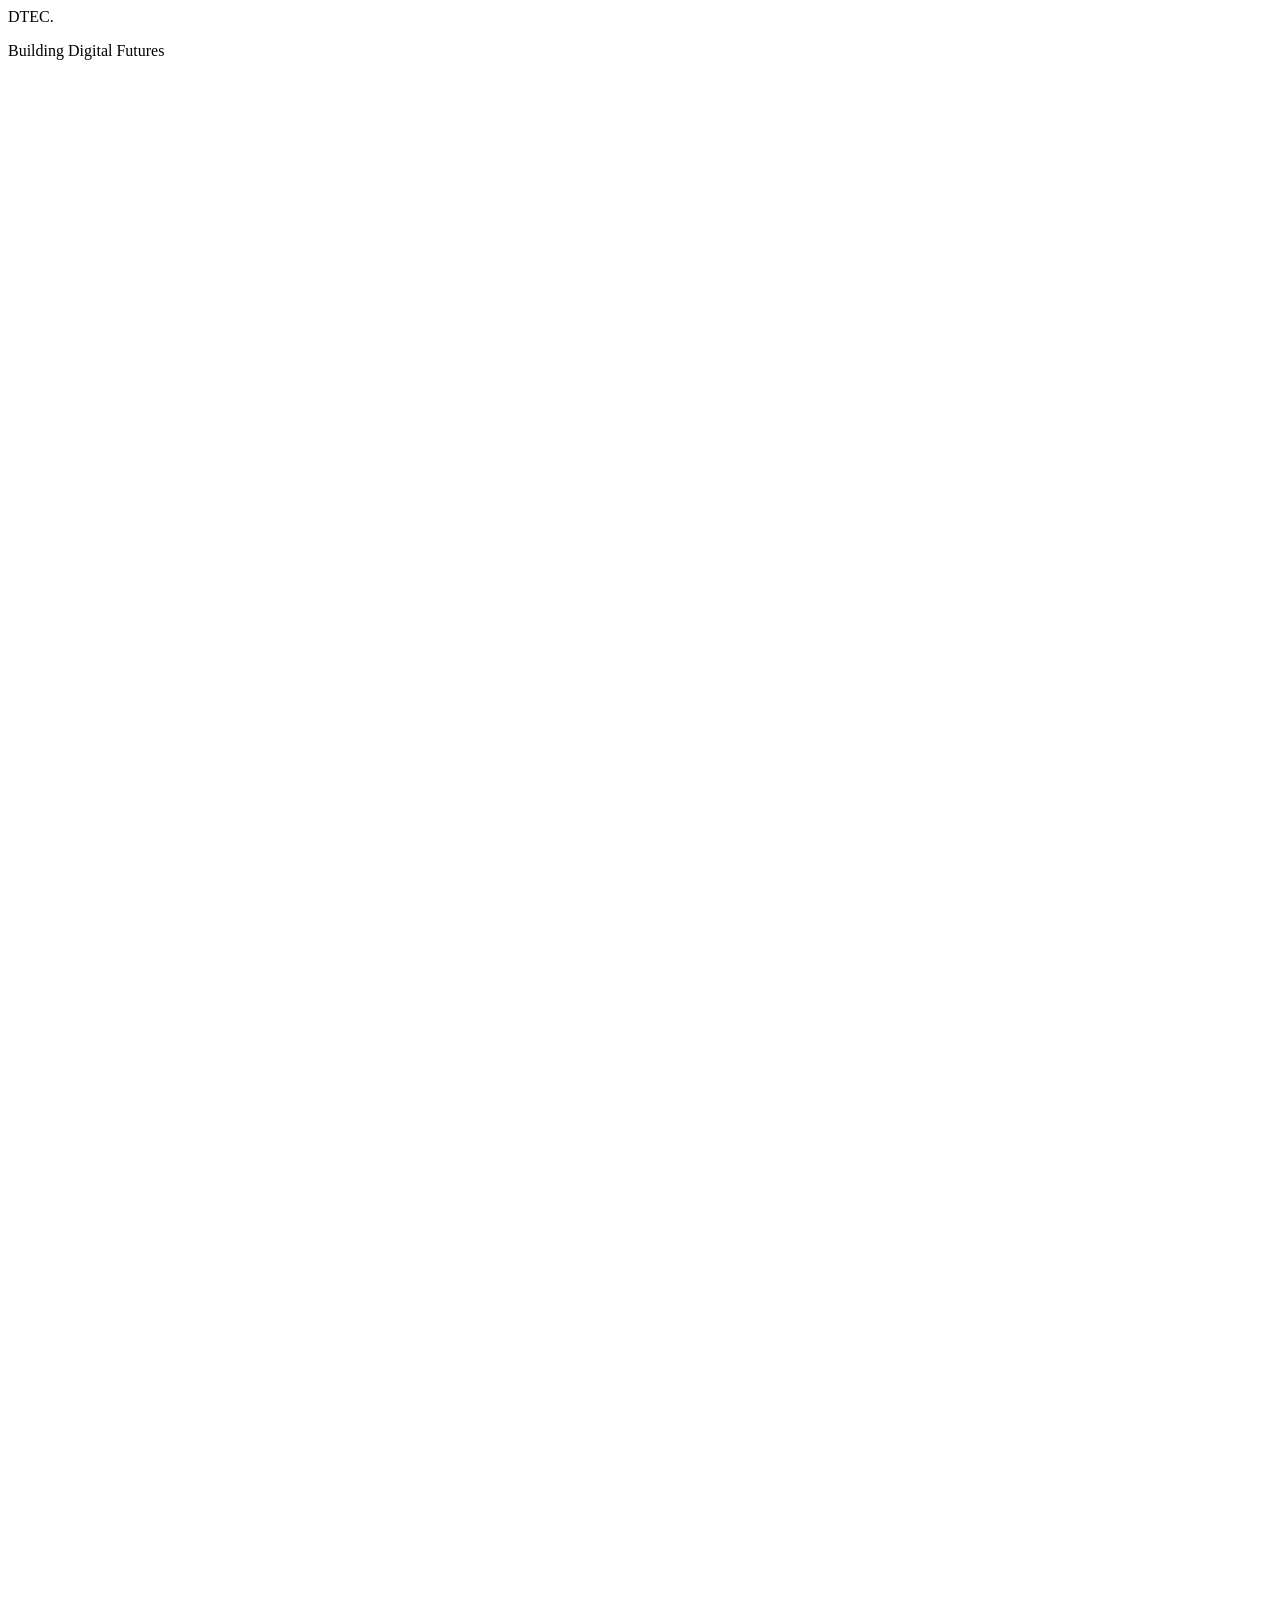
==== out/index.html @ d453f772 "first commit" ====
<!DOCTYPE html><html lang="en" class="__variable_c22fe1 __variable_0fc2d1"><head><meta charSet="utf-8"/><meta name="viewport" content="width=device-width, initial-scale=1"/><link rel="stylesheet" href="/_next/static/css/56ffbb8ee27daff9.css" data-precedence="next"/><link rel="preload" as="script" fetchPriority="low" href="/_next/static/chunks/webpack-eeefcad0e3fc28f7.js"/><script src="/_next/static/chunks/fd9d1056-87da80e0c187477b.js" async=""></script><script src="/_next/static/chunks/117-7165dde08273ece6.js" async=""></script><script src="/_next/static/chunks/main-app-ebdf7c0101653fe8.js" async=""></script><script src="/_next/static/chunks/c15bf2b0-7971b3d333b0cf68.js" async=""></script><script src="/_next/static/chunks/34-4739ec543bc4af71.js" async=""></script><script src="/_next/static/chunks/app/page-dab08d2647aeb111.js" async=""></script><title>DTEC Software Solutions — Building Digital Futures</title><meta name="description" content="Engineering scalable software solutions for modern businesses. Trusted by ministries, banks, and enterprises across East Africa since 2012."/><meta name="keywords" content="software development, ERP, mobile apps, cloud, Rwanda, East Africa, enterprise software"/><meta property="og:title" content="DTEC Software Solutions"/><meta property="og:description" content="Software engineering for institutions that can&#x27;t afford to get it wrong."/><meta property="og:url" content="https://dtecsoftwaresolutions.com/"/><meta property="og:site_name" content="DTEC Software Solutions"/><meta property="og:type" content="website"/><meta name="twitter:card" content="summary"/><meta name="twitter:title" content="DTEC Software Solutions"/><meta name="twitter:description" content="Software engineering for institutions that can&#x27;t afford to get it wrong."/><script src="/_next/static/chunks/polyfills-42372ed130431b0a.js" noModule=""></script></head><body><!--$!--><template data-dgst="BAILOUT_TO_CLIENT_SIDE_RENDERING"></template><!--/$--><div class="fixed inset-0 z-[100] flex flex-col items-center justify-center" style="background:var(--brand-dark)"><div class="flex flex-col items-center gap-6"><span class="font-bold tracking-[0.3em] text-5xl text-white" style="font-family:var(--font-space-grotesk)">DTEC<span style="color:var(--brand-primary)">.</span></span><div class="loader-bar-track"><div class="loader-bar-fill"></div></div><p class="text-xs tracking-widest uppercase" style="color:var(--text-muted)">Building Digital Futures</p></div></div><div style="visibility:hidden"><nav class="fixed top-0 left-0 right-0 z-50 transition-all duration-500 py-5"><div class="section-container flex items-center justify-between"><a href="#" class="flex items-center no-underline cursor-none"><img alt="DTEC" loading="lazy" width="72" height="72" decoding="async" data-nimg="1" class="object-contain" style="color:transparent;width:72px;height:72px" src="/logo.jpeg"/></a><ul class="hidden md:flex items-center gap-8 list-none"><li><button class="text-sm font-medium tracking-wide cursor-none border-none bg-transparent" style="color:var(--text-muted);transition:color 0.2s">Services</button></li><li><button class="text-sm font-medium tracking-wide cursor-none border-none bg-transparent" style="color:var(--text-muted);transition:color 0.2s">Work</button></li><li><button class="text-sm font-medium tracking-wide cursor-none border-none bg-transparent" style="color:var(--text-muted);transition:color 0.2s">Stack</button></li><li><button class="text-sm font-medium tracking-wide cursor-none border-none bg-transparent" style="color:var(--text-muted);transition:color 0.2s">Team</button></li></ul><button class="hidden md:flex btn-primary text-sm"><span>Let&#x27;s Talk</span><svg viewBox="0 0 24 24"><path d="M5 12h14M12 5l7 7-7 7" stroke-linecap="round" stroke-linejoin="round"></path></svg></button><button class="md:hidden flex flex-col gap-1.5 cursor-none border-none bg-transparent p-1" aria-label="Menu"><span class="block w-6 h-0.5 bg-white transition-all duration-300 "></span><span class="block w-6 h-0.5 bg-white transition-all duration-300 "></span><span class="block w-6 h-0.5 bg-white transition-all duration-300 "></span></button></div></nav><div class="fixed inset-0 z-40 flex flex-col items-center justify-center transition-all duration-500 opacity-0 pointer-events-none" style="background:rgba(5, 8, 22, 0.97);backdrop-filter:blur(20px)"><ul class="flex flex-col items-center gap-8 list-none"><li class="transition-all duration-300" style="transition-delay:0ms;opacity:0;transform:translateY(20px)"><button class="font-headline text-4xl font-bold uppercase tracking-widest text-white cursor-none border-none bg-transparent hover:text-gradient transition-all" style="font-family:var(--font-space-grotesk)">Services</button></li><li class="transition-all duration-300" style="transition-delay:60ms;opacity:0;transform:translateY(20px)"><button class="font-headline text-4xl font-bold uppercase tracking-widest text-white cursor-none border-none bg-transparent hover:text-gradient transition-all" style="font-family:var(--font-space-grotesk)">Work</button></li><li class="transition-all duration-300" style="transition-delay:120ms;opacity:0;transform:translateY(20px)"><button class="font-headline text-4xl font-bold uppercase tracking-widest text-white cursor-none border-none bg-transparent hover:text-gradient transition-all" style="font-family:var(--font-space-grotesk)">Stack</button></li><li class="transition-all duration-300" style="transition-delay:180ms;opacity:0;transform:translateY(20px)"><button class="font-headline text-4xl font-bold uppercase tracking-widest text-white cursor-none border-none bg-transparent hover:text-gradient transition-all" style="font-family:var(--font-space-grotesk)">Team</button></li><li><button class="btn-primary mt-4"><span>Let&#x27;s Talk</span></button></li></ul></div><main><!--$!--><template data-dgst="BAILOUT_TO_CLIENT_SIDE_RENDERING"></template><!--/$--><section class="relative py-8" style="border-top:1px solid var(--glass-border);border-bottom:1px solid var(--glass-border)"><div class="absolute inset-0" style="background:linear-gradient(90deg, rgba(212,175,55,0.04), rgba(124,58,237,0.04))"></div><div class="section-container relative"><div class="grid grid-cols-2 md:grid-cols-4 gap-px" style="background:var(--glass-border)"><div class="stat-item flex flex-col items-center justify-center py-10 px-6 text-center" style="background:var(--brand-dark);opacity:0"><div class="flex items-baseline gap-1 mb-2"><span class="font-bold" style="font-family:var(--font-space-grotesk);font-size:clamp(2rem, 4vw, 3rem);color:var(--brand-primary)">0</span><span class="font-bold text-xl" style="font-family:var(--font-space-grotesk);color:var(--brand-primary)">+</span></div><p class="text-sm font-medium tracking-wide" style="color:var(--text-muted)">Years Experience</p></div><div class="stat-item flex flex-col items-center justify-center py-10 px-6 text-center" style="background:var(--brand-dark);opacity:0"><div class="flex items-baseline gap-1 mb-2"><span class="font-bold" style="font-family:var(--font-space-grotesk);font-size:clamp(2rem, 4vw, 3rem);color:var(--brand-primary)">0</span><span class="font-bold text-xl" style="font-family:var(--font-space-grotesk);color:var(--brand-primary)">+</span></div><p class="text-sm font-medium tracking-wide" style="color:var(--text-muted)">Institutions Served</p></div><div class="stat-item flex flex-col items-center justify-center py-10 px-6 text-center" style="background:var(--brand-dark);opacity:0"><div class="flex items-baseline gap-1 mb-2"><span class="font-bold" style="font-family:var(--font-space-grotesk);font-size:clamp(2rem, 4vw, 3rem);color:var(--brand-primary)">0</span><span class="font-bold text-xl" style="font-family:var(--font-space-grotesk);color:var(--brand-primary)">+</span></div><p class="text-sm font-medium tracking-wide" style="color:var(--text-muted)">Projects Delivered</p></div><div class="stat-item flex flex-col items-center justify-center py-10 px-6 text-center" style="background:var(--brand-dark);opacity:0"><div class="flex items-baseline gap-1 mb-2"><span class="font-bold" style="font-family:var(--font-space-grotesk);font-size:clamp(2rem, 4vw, 3rem);color:var(--brand-primary)">0</span><span class="font-bold text-xl" style="font-family:var(--font-space-grotesk);color:var(--brand-primary)">.9%</span></div><p class="text-sm font-medium tracking-wide" style="color:var(--text-muted)">System Uptime</p></div></div></div></section><section id="services" style="background:var(--brand-dark)" class="jsx-7af355f23566f717 py-28"><div class="jsx-7af355f23566f717 section-container"><div class="jsx-7af355f23566f717 text-center mb-16"><div style="opacity:0" class="jsx-7af355f23566f717 section-tag svc-header mx-auto justify-center">What We Do</div><h2 style="font-family:var(--font-space-grotesk);font-size:clamp(2.5rem, 5vw, 4rem);opacity:0" class="jsx-7af355f23566f717 svc-header font-bold uppercase tracking-tight mb-4">END‑TO‑END<!-- --> <span class="jsx-7af355f23566f717 text-gradient">ENGINEERING</span></h2><p style="color:var(--text-muted);opacity:0" class="jsx-7af355f23566f717 svc-header max-w-xl mx-auto text-base leading-relaxed">From architecture to operations — we own outcomes, not just deliverables.</p></div><div style="perspective:1200px" class="jsx-7af355f23566f717 grid grid-cols-1 sm:grid-cols-2 lg:grid-cols-4 gap-5"><div style="opacity:0;transform-style:preserve-3d;will-change:transform" class="jsx-7af355f23566f717 svc-card service-card"><div class="jsx-7af355f23566f717 svc-icon-wrap mb-5"><div class="jsx-7af355f23566f717 card-icon svc-icon"><svg viewBox="0 0 24 24" class="jsx-7af355f23566f717"><rect x="2" y="3" width="20" height="14" rx="2"/><path d="M8 21h8M12 17v4"/></svg></div><div aria-hidden="true" class="jsx-7af355f23566f717 svc-orbit"></div></div><h3 style="font-family:var(--font-space-grotesk)" class="jsx-7af355f23566f717 font-semibold text-base mb-2 text-white">Web Development</h3><p style="color:var(--text-muted)" class="jsx-7af355f23566f717 text-sm leading-relaxed mb-4">Modern, responsive web platforms engineered for performance and scale.</p><div class="jsx-7af355f23566f717 flex flex-wrap gap-1.5 mb-4"><span style="background:rgba(14,165,233,0.1);color:var(--brand-primary);border:1px solid rgba(14,165,233,0.2)" class="jsx-7af355f23566f717 text-xs px-2 py-0.5 rounded-full">React</span><span style="background:rgba(14,165,233,0.1);color:var(--brand-primary);border:1px solid rgba(14,165,233,0.2)" class="jsx-7af355f23566f717 text-xs px-2 py-0.5 rounded-full">Angular</span><span style="background:rgba(14,165,233,0.1);color:var(--brand-primary);border:1px solid rgba(14,165,233,0.2)" class="jsx-7af355f23566f717 text-xs px-2 py-0.5 rounded-full">Next.js</span></div><span style="color:var(--brand-primary)" class="jsx-7af355f23566f717 text-sm">→</span></div><div style="opacity:0;transform-style:preserve-3d;will-change:transform" class="jsx-7af355f23566f717 svc-card service-card"><div class="jsx-7af355f23566f717 svc-icon-wrap mb-5"><div class="jsx-7af355f23566f717 card-icon svc-icon"><svg viewBox="0 0 24 24" class="jsx-7af355f23566f717"><rect x="5" y="2" width="14" height="20" rx="2"/><line x1="12" y1="18" x2="12.01" y2="18"/></svg></div><div aria-hidden="true" class="jsx-7af355f23566f717 svc-orbit"></div></div><h3 style="font-family:var(--font-space-grotesk)" class="jsx-7af355f23566f717 font-semibold text-base mb-2 text-white">Mobile Applications</h3><p style="color:var(--text-muted)" class="jsx-7af355f23566f717 text-sm leading-relaxed mb-4">Native and cross-platform mobile products with first-class UX.</p><div class="jsx-7af355f23566f717 flex flex-wrap gap-1.5 mb-4"><span style="background:rgba(14,165,233,0.1);color:var(--brand-primary);border:1px solid rgba(14,165,233,0.2)" class="jsx-7af355f23566f717 text-xs px-2 py-0.5 rounded-full">iOS</span><span style="background:rgba(14,165,233,0.1);color:var(--brand-primary);border:1px solid rgba(14,165,233,0.2)" class="jsx-7af355f23566f717 text-xs px-2 py-0.5 rounded-full">Android</span><span style="background:rgba(14,165,233,0.1);color:var(--brand-primary);border:1px solid rgba(14,165,233,0.2)" class="jsx-7af355f23566f717 text-xs px-2 py-0.5 rounded-full">Flutter</span></div><span style="color:var(--brand-primary)" class="jsx-7af355f23566f717 text-sm">→</span></div><div style="opacity:0;transform-style:preserve-3d;will-change:transform" class="jsx-7af355f23566f717 svc-card service-card"><div class="jsx-7af355f23566f717 svc-icon-wrap mb-5"><div class="jsx-7af355f23566f717 card-icon svc-icon"><svg viewBox="0 0 24 24" class="jsx-7af355f23566f717"><circle cx="12" cy="12" r="3"/><path d="M19.07 4.93a10 10 0 010 14.14M4.93 4.93a10 10 0 000 14.14"/></svg></div><div aria-hidden="true" class="jsx-7af355f23566f717 svc-orbit"></div></div><h3 style="font-family:var(--font-space-grotesk)" class="jsx-7af355f23566f717 font-semibold text-base mb-2 text-white">UI/UX Design</h3><p style="color:var(--text-muted)" class="jsx-7af355f23566f717 text-sm leading-relaxed mb-4">Interfaces that users love — functional, beautiful, and conversion-focused.</p><div class="jsx-7af355f23566f717 flex flex-wrap gap-1.5 mb-4"><span style="background:rgba(14,165,233,0.1);color:var(--brand-primary);border:1px solid rgba(14,165,233,0.2)" class="jsx-7af355f23566f717 text-xs px-2 py-0.5 rounded-full">Figma</span><span style="background:rgba(14,165,233,0.1);color:var(--brand-primary);border:1px solid rgba(14,165,233,0.2)" class="jsx-7af355f23566f717 text-xs px-2 py-0.5 rounded-full">Prototyping</span><span style="background:rgba(14,165,233,0.1);color:var(--brand-primary);border:1px solid rgba(14,165,233,0.2)" class="jsx-7af355f23566f717 text-xs px-2 py-0.5 rounded-full">Research</span></div><span style="color:var(--brand-primary)" class="jsx-7af355f23566f717 text-sm">→</span></div><div style="opacity:0;transform-style:preserve-3d;will-change:transform" class="jsx-7af355f23566f717 svc-card service-card"><div class="jsx-7af355f23566f717 svc-icon-wrap mb-5"><div class="jsx-7af355f23566f717 card-icon svc-icon"><svg viewBox="0 0 24 24" class="jsx-7af355f23566f717"><path d="M18 10h-1.26A8 8 0 109 20h9a5 5 0 000-10z"/></svg></div><div aria-hidden="true" class="jsx-7af355f23566f717 svc-orbit"></div></div><h3 style="font-family:var(--font-space-grotesk)" class="jsx-7af355f23566f717 font-semibold text-base mb-2 text-white">Cloud Infrastructure</h3><p style="color:var(--text-muted)" class="jsx-7af355f23566f717 text-sm leading-relaxed mb-4">Migration, IaC, and 24/7 monitored deployments across all major clouds.</p><div class="jsx-7af355f23566f717 flex flex-wrap gap-1.5 mb-4"><span style="background:rgba(14,165,233,0.1);color:var(--brand-primary);border:1px solid rgba(14,165,233,0.2)" class="jsx-7af355f23566f717 text-xs px-2 py-0.5 rounded-full">AWS</span><span style="background:rgba(14,165,233,0.1);color:var(--brand-primary);border:1px solid rgba(14,165,233,0.2)" class="jsx-7af355f23566f717 text-xs px-2 py-0.5 rounded-full">Azure</span><span style="background:rgba(14,165,233,0.1);color:var(--brand-primary);border:1px solid rgba(14,165,233,0.2)" class="jsx-7af355f23566f717 text-xs px-2 py-0.5 rounded-full">GCP</span></div><span style="color:var(--brand-primary)" class="jsx-7af355f23566f717 text-sm">→</span></div><div style="opacity:0;transform-style:preserve-3d;will-change:transform" class="jsx-7af355f23566f717 svc-card service-card"><div class="jsx-7af355f23566f717 svc-icon-wrap mb-5"><div class="jsx-7af355f23566f717 card-icon svc-icon"><svg viewBox="0 0 24 24" class="jsx-7af355f23566f717"><path d="M12 2a10 10 0 100 20 10 10 0 000-20z"/><path d="M12 6v6l4 2"/></svg></div><div aria-hidden="true" class="jsx-7af355f23566f717 svc-orbit"></div></div><h3 style="font-family:var(--font-space-grotesk)" class="jsx-7af355f23566f717 font-semibold text-base mb-2 text-white">AI &amp; Automation</h3><p style="color:var(--text-muted)" class="jsx-7af355f23566f717 text-sm leading-relaxed mb-4">Intelligent systems that automate workflows and augment decision-making.</p><div class="jsx-7af355f23566f717 flex flex-wrap gap-1.5 mb-4"><span style="background:rgba(14,165,233,0.1);color:var(--brand-primary);border:1px solid rgba(14,165,233,0.2)" class="jsx-7af355f23566f717 text-xs px-2 py-0.5 rounded-full">ML/AI</span><span style="background:rgba(14,165,233,0.1);color:var(--brand-primary);border:1px solid rgba(14,165,233,0.2)" class="jsx-7af355f23566f717 text-xs px-2 py-0.5 rounded-full">Pipelines</span><span style="background:rgba(14,165,233,0.1);color:var(--brand-primary);border:1px solid rgba(14,165,233,0.2)" class="jsx-7af355f23566f717 text-xs px-2 py-0.5 rounded-full">Analytics</span></div><span style="color:var(--brand-primary)" class="jsx-7af355f23566f717 text-sm">→</span></div><div style="opacity:0;transform-style:preserve-3d;will-change:transform" class="jsx-7af355f23566f717 svc-card service-card"><div class="jsx-7af355f23566f717 svc-icon-wrap mb-5"><div class="jsx-7af355f23566f717 card-icon svc-icon"><svg viewBox="0 0 24 24" class="jsx-7af355f23566f717"><rect x="2" y="7" width="20" height="14" rx="2"/><path d="M16 7V5a2 2 0 00-2-2h-4a2 2 0 00-2 2v2"/></svg></div><div aria-hidden="true" class="jsx-7af355f23566f717 svc-orbit"></div></div><h3 style="font-family:var(--font-space-grotesk)" class="jsx-7af355f23566f717 font-semibold text-base mb-2 text-white">Enterprise Software</h3><p style="color:var(--text-muted)" class="jsx-7af355f23566f717 text-sm leading-relaxed mb-4">Custom ERP, CRM, and MIS platforms built to fit how your business actually runs.</p><div class="jsx-7af355f23566f717 flex flex-wrap gap-1.5 mb-4"><span style="background:rgba(14,165,233,0.1);color:var(--brand-primary);border:1px solid rgba(14,165,233,0.2)" class="jsx-7af355f23566f717 text-xs px-2 py-0.5 rounded-full">ERP</span><span style="background:rgba(14,165,233,0.1);color:var(--brand-primary);border:1px solid rgba(14,165,233,0.2)" class="jsx-7af355f23566f717 text-xs px-2 py-0.5 rounded-full">CRM</span><span style="background:rgba(14,165,233,0.1);color:var(--brand-primary);border:1px solid rgba(14,165,233,0.2)" class="jsx-7af355f23566f717 text-xs px-2 py-0.5 rounded-full">MIS</span></div><span style="color:var(--brand-primary)" class="jsx-7af355f23566f717 text-sm">→</span></div><div style="opacity:0;transform-style:preserve-3d;will-change:transform" class="jsx-7af355f23566f717 svc-card service-card"><div class="jsx-7af355f23566f717 svc-icon-wrap mb-5"><div class="jsx-7af355f23566f717 card-icon svc-icon"><svg viewBox="0 0 24 24" class="jsx-7af355f23566f717"><path d="M8 3H5a2 2 0 00-2 2v3m18 0V5a2 2 0 00-2-2h-3m0 18h3a2 2 0 002-2v-3M3 16v3a2 2 0 002 2h3"/></svg></div><div aria-hidden="true" class="jsx-7af355f23566f717 svc-orbit"></div></div><h3 style="font-family:var(--font-space-grotesk)" class="jsx-7af355f23566f717 font-semibold text-base mb-2 text-white">API Integrations</h3><p style="color:var(--text-muted)" class="jsx-7af355f23566f717 text-sm leading-relaxed mb-4">Connect legacy systems and modern APIs without breaking what works.</p><div class="jsx-7af355f23566f717 flex flex-wrap gap-1.5 mb-4"><span style="background:rgba(14,165,233,0.1);color:var(--brand-primary);border:1px solid rgba(14,165,233,0.2)" class="jsx-7af355f23566f717 text-xs px-2 py-0.5 rounded-full">REST</span><span style="background:rgba(14,165,233,0.1);color:var(--brand-primary);border:1px solid rgba(14,165,233,0.2)" class="jsx-7af355f23566f717 text-xs px-2 py-0.5 rounded-full">GraphQL</span><span style="background:rgba(14,165,233,0.1);color:var(--brand-primary);border:1px solid rgba(14,165,233,0.2)" class="jsx-7af355f23566f717 text-xs px-2 py-0.5 rounded-full">gRPC</span></div><span style="color:var(--brand-primary)" class="jsx-7af355f23566f717 text-sm">→</span></div><div style="opacity:0;transform-style:preserve-3d;will-change:transform" class="jsx-7af355f23566f717 svc-card service-card"><div class="jsx-7af355f23566f717 svc-icon-wrap mb-5"><div class="jsx-7af355f23566f717 card-icon svc-icon"><svg viewBox="0 0 24 24" class="jsx-7af355f23566f717"><path d="M12 22s8-4 8-10V5l-8-3-8 3v7c0 6 8 10 8 10z"/></svg></div><div aria-hidden="true" class="jsx-7af355f23566f717 svc-orbit"></div></div><h3 style="font-family:var(--font-space-grotesk)" class="jsx-7af355f23566f717 font-semibold text-base mb-2 text-white">Cybersecurity</h3><p style="color:var(--text-muted)" class="jsx-7af355f23566f717 text-sm leading-relaxed mb-4">Audits, hardening, and application security assessments for enterprise systems.</p><div class="jsx-7af355f23566f717 flex flex-wrap gap-1.5 mb-4"><span style="background:rgba(14,165,233,0.1);color:var(--brand-primary);border:1px solid rgba(14,165,233,0.2)" class="jsx-7af355f23566f717 text-xs px-2 py-0.5 rounded-full">Pen Testing</span><span style="background:rgba(14,165,233,0.1);color:var(--brand-primary);border:1px solid rgba(14,165,233,0.2)" class="jsx-7af355f23566f717 text-xs px-2 py-0.5 rounded-full">OWASP</span><span style="background:rgba(14,165,233,0.1);color:var(--brand-primary);border:1px solid rgba(14,165,233,0.2)" class="jsx-7af355f23566f717 text-xs px-2 py-0.5 rounded-full">Compliance</span></div><span style="color:var(--brand-primary)" class="jsx-7af355f23566f717 text-sm">→</span></div></div></div></section><!--$!--><template data-dgst="BAILOUT_TO_CLIENT_SIDE_RENDERING"></template><!--/$--><!--$!--><template data-dgst="BAILOUT_TO_CLIENT_SIDE_RENDERING"></template><!--/$--><section id="metrics" class="py-28" style="background:var(--brand-dark)"><div class="section-container"><div class="text-center mb-16"><div class="section-tag section-header-item mx-auto justify-center" style="opacity:0">Case Studies</div><h2 class="section-header-item font-bold uppercase tracking-tight" style="font-family:var(--font-space-grotesk);font-size:clamp(2.5rem, 5vw, 4rem);opacity:0">WHAT <span class="text-gradient">OUTCOMES</span> LOOK LIKE.</h2></div><div class="grid grid-cols-1 sm:grid-cols-2 lg:grid-cols-3 gap-5"><div class="metric-card glass " style="opacity:0"><div class="font-bold mb-1 leading-none" style="font-family:var(--font-space-grotesk);font-size:clamp(2.5rem, 5vw, 3.5rem);background:linear-gradient(135deg, #fff, var(--brand-primary));-webkit-background-clip:text;background-clip:text;-webkit-text-fill-color:transparent">30×</div><div class="text-sm font-semibold mb-3 tracking-wide" style="color:var(--brand-primary);font-family:var(--font-space-grotesk)">Faster</div><p class="text-sm leading-relaxed mb-4" style="color:var(--text-muted)">Tax reconciliation from 4h → 8 minutes</p><div class="text-xs font-medium tracking-wide" style="color:rgba(148,163,184,0.6)">Rwanda Revenue Authority</div></div><div class="metric-card glass metric-highlight" style="opacity:0"><div class="font-bold mb-1 leading-none" style="font-family:var(--font-space-grotesk);font-size:clamp(3rem, 6vw, 4.5rem);background:linear-gradient(135deg, #fff, var(--brand-primary));-webkit-background-clip:text;background-clip:text;-webkit-text-fill-color:transparent">180K</div><div class="text-sm font-semibold mb-3 tracking-wide" style="color:var(--brand-primary);font-family:var(--font-space-grotesk)">Students</div><p class="text-sm leading-relaxed mb-4" style="color:var(--text-muted)">Pan-region LMS for 240 schools</p><div class="text-xs font-medium tracking-wide" style="color:rgba(148,163,184,0.6)">National Education Council</div></div><div class="metric-card glass " style="opacity:0"><div class="font-bold mb-1 leading-none" style="font-family:var(--font-space-grotesk);font-size:clamp(2.5rem, 5vw, 3.5rem);background:linear-gradient(135deg, #fff, var(--brand-primary));-webkit-background-clip:text;background-clip:text;-webkit-text-fill-color:transparent">&lt;800ms</div><div class="text-sm font-semibold mb-3 tracking-wide" style="color:var(--brand-primary);font-family:var(--font-space-grotesk)">P99 Latency</div><p class="text-sm leading-relaxed mb-4" style="color:var(--text-muted)">Real-time risk pipeline on 2M txns/day</p><div class="text-xs font-medium tracking-wide" style="color:rgba(148,163,184,0.6)">Tier-1 Commercial Bank</div></div><div class="metric-card glass " style="opacity:0"><div class="font-bold mb-1 leading-none" style="font-family:var(--font-space-grotesk);font-size:clamp(2.5rem, 5vw, 3.5rem);background:linear-gradient(135deg, #fff, var(--brand-primary));-webkit-background-clip:text;background-clip:text;-webkit-text-fill-color:transparent">42×</div><div class="text-sm font-semibold mb-3 tracking-wide" style="color:var(--brand-primary);font-family:var(--font-space-grotesk)">Faster</div><p class="text-sm leading-relaxed mb-4" style="color:var(--text-muted)">Citizen permits: 6 weeks → same day</p><div class="text-xs font-medium tracking-wide" style="color:rgba(148,163,184,0.6)">Ministry of Local Govt.</div></div><div class="metric-card glass " style="opacity:0"><div class="font-bold mb-1 leading-none" style="font-family:var(--font-space-grotesk);font-size:clamp(2.5rem, 5vw, 3.5rem);background:linear-gradient(135deg, #fff, var(--brand-primary));-webkit-background-clip:text;background-clip:text;-webkit-text-fill-color:transparent">+320%</div><div class="text-sm font-semibold mb-3 tracking-wide" style="color:var(--brand-primary);font-family:var(--font-space-grotesk)">GMV Growth</div><p class="text-sm leading-relaxed mb-4" style="color:var(--text-muted)">Multi-language e-commerce relaunch</p><div class="text-xs font-medium tracking-wide" style="color:rgba(148,163,184,0.6)">Specialty Retail Chain</div></div><div class="metric-card glass " style="opacity:0"><div class="font-bold mb-1 leading-none" style="font-family:var(--font-space-grotesk);font-size:clamp(2.5rem, 5vw, 3.5rem);background:linear-gradient(135deg, #fff, var(--brand-primary));-webkit-background-clip:text;background-clip:text;-webkit-text-fill-color:transparent">1</div><div class="text-sm font-semibold mb-3 tracking-wide" style="color:var(--brand-primary);font-family:var(--font-space-grotesk)">Unified System</div><p class="text-sm leading-relaxed mb-4" style="color:var(--text-muted)">HR &amp; payroll across 14 branches</p><div class="text-xs font-medium tracking-wide" style="color:rgba(148,163,184,0.6)">Regional Insurance Group</div></div></div></div></section><section id="code-alive" class="py-28 relative overflow-hidden" style="background:var(--surface-dark)"><div class="absolute inset-0 pointer-events-none"><div class="absolute top-1/2 left-1/2 -translate-x-1/2 -translate-y-1/2 w-[600px] h-[600px] rounded-full opacity-10" style="background:radial-gradient(circle, var(--brand-primary) 0%, transparent 70%);filter:blur(80px)"></div></div><div class="section-container relative"><div class="grid lg:grid-cols-2 gap-16 items-center"><div class="terminal"><div class="terminal-header"><span class="t-dot r"></span><span class="t-dot y"></span><span class="t-dot g"></span><span class="terminal-title">dtec.io — production pipeline</span></div><div class="terminal-body"><div class="t-line" style="opacity:0;transform:translateY(4px)"><span class="t-prompt">$</span> <span class="t-cmd">initializing dtec deployment pipeline...</span></div><div class="t-line" style="opacity:0;transform:translateY(4px)"><span class="t-success">✓</span> <span class="">Build complete in 2.4s (847 modules)</span></div><div class="t-line" style="opacity:0;transform:translateY(4px)"><span class="t-success">✓</span> <span class="">All 847 tests passed</span></div><div class="t-line" style="opacity:0;transform:translateY(4px)"><span class="t-success">✓</span> <span class="">Docker image pushed → registry.dtec.io</span></div><div class="t-line" style="opacity:0;transform:translateY(4px)"><span class="t-success">✓</span> <span class="">Kubernetes rolling deployment: 3/3 pods ready</span></div><div class="t-line" style="opacity:0;transform:translateY(4px)"><span class="t-accent">→</span> <span class="">Live at dtec.io · Uptime: 99.9% · Latency: &lt;45ms</span><span class="cursor-blink"></span></div></div></div><div><div class="code-item section-tag mb-4" style="opacity:0">Innovation</div><h2 class="code-item font-bold uppercase tracking-tight mb-6" style="font-family:var(--font-space-grotesk);font-size:clamp(2.5rem, 5vw, 4.5rem);line-height:1.05;opacity:0">THIS IS WHAT<br/><span class="text-gradient">INNOVATION</span><br/>LOOKS LIKE.</h2><p class="code-item text-base leading-relaxed mb-8" style="color:var(--text-muted);opacity:0">We ship real systems — not demos. Every line of code is built for production, scale, and longevity. From banking risk pipelines to citizen portals.</p><div class="code-item grid grid-cols-2 gap-4" style="opacity:0"><div class="flex items-center gap-3"><span class="text-xl">⚡</span><span class="text-sm font-medium" style="color:var(--text-muted)">Sprint-based delivery</span></div><div class="flex items-center gap-3"><span class="text-xl">🔒</span><span class="text-sm font-medium" style="color:var(--text-muted)">Audit-ready security</span></div><div class="flex items-center gap-3"><span class="text-xl">📊</span><span class="text-sm font-medium" style="color:var(--text-muted)">Observability dashboards</span></div><div class="flex items-center gap-3"><span class="text-xl">🚀</span><span class="text-sm font-medium" style="color:var(--text-muted)">Zero-downtime deploys</span></div></div></div></div></div></section><section id="team" class="py-28" style="background:var(--surface-dark)"><div class="section-container"><div class="text-center mb-16"><div class="section-tag mx-auto justify-center">Our Team</div><h2 class="font-bold uppercase tracking-tight mb-4" style="font-family:var(--font-space-grotesk);font-size:clamp(2.5rem, 5vw, 4rem)">THE PEOPLE<!-- --> <span class="text-gradient">BEHIND THE CODE</span></h2><p class="max-w-xl mx-auto text-base leading-relaxed" style="color:var(--text-muted)">A small senior team that ships platforms trusted by ministries and banks.</p></div><div class="grid grid-cols-1 sm:grid-cols-2 lg:grid-cols-3 xl:grid-cols-5 gap-5"><div class="team-card glass rounded-2xl p-6 flex flex-col gap-4 transition-all duration-300" style="opacity:0"><div class="relative w-14 h-14"><div class="w-14 h-14 rounded-full flex items-center justify-center font-bold text-lg text-white" style="font-family:var(--font-space-grotesk);background:linear-gradient(135deg, #0EA5E9, #7C3AED)">DK</div><div class="avatar-ring"></div></div><div><h3 class="font-semibold text-white text-base" style="font-family:var(--font-space-grotesk)">Deepak K.</h3><span class="text-xs font-medium" style="color:var(--brand-primary)">Founder &amp; Lead Architect</span></div><p class="text-sm leading-relaxed flex-1" style="color:var(--text-muted)">Enterprise systems, cloud infrastructure, and delivery leadership across 12+ years.</p><div class="flex flex-wrap gap-1.5"><span class="text-xs px-2 py-0.5 rounded-full" style="background:rgba(14,165,233,0.08);color:var(--text-muted);border:1px solid var(--glass-border)">.NET</span><span class="text-xs px-2 py-0.5 rounded-full" style="background:rgba(14,165,233,0.08);color:var(--text-muted);border:1px solid var(--glass-border)">AWS</span><span class="text-xs px-2 py-0.5 rounded-full" style="background:rgba(14,165,233,0.08);color:var(--text-muted);border:1px solid var(--glass-border)">Architecture</span></div><div class="text-xs font-medium pt-2" style="color:rgba(148,163,184,0.6);border-top:1px solid var(--glass-border)">40+ clients · 120+ projects</div></div><div class="team-card glass rounded-2xl p-6 flex flex-col gap-4 transition-all duration-300" style="opacity:0"><div class="relative w-14 h-14"><div class="w-14 h-14 rounded-full flex items-center justify-center font-bold text-lg text-white" style="font-family:var(--font-space-grotesk);background:linear-gradient(135deg, #06B6D4, #3B82F6)">SR</div><div class="avatar-ring"></div></div><div><h3 class="font-semibold text-white text-base" style="font-family:var(--font-space-grotesk)">Senior Developer</h3><span class="text-xs font-medium" style="color:var(--brand-primary)">Full-Stack Engineer</span></div><p class="text-sm leading-relaxed flex-1" style="color:var(--text-muted)">Building scalable web and mobile platforms with React, Node.js, and cloud-native services.</p><div class="flex flex-wrap gap-1.5"><span class="text-xs px-2 py-0.5 rounded-full" style="background:rgba(14,165,233,0.08);color:var(--text-muted);border:1px solid var(--glass-border)">React</span><span class="text-xs px-2 py-0.5 rounded-full" style="background:rgba(14,165,233,0.08);color:var(--text-muted);border:1px solid var(--glass-border)">Node.js</span><span class="text-xs px-2 py-0.5 rounded-full" style="background:rgba(14,165,233,0.08);color:var(--text-muted);border:1px solid var(--glass-border)">PostgreSQL</span></div><div class="text-xs font-medium pt-2" style="color:rgba(148,163,184,0.6);border-top:1px solid var(--glass-border)">30+ platforms · 99.9% uptime</div></div><div class="team-card glass rounded-2xl p-6 flex flex-col gap-4 transition-all duration-300" style="opacity:0"><div class="relative w-14 h-14"><div class="w-14 h-14 rounded-full flex items-center justify-center font-bold text-lg text-white" style="font-family:var(--font-space-grotesk);background:linear-gradient(135deg, #8B5CF6, #A855F7)">UX</div><div class="avatar-ring"></div></div><div><h3 class="font-semibold text-white text-base" style="font-family:var(--font-space-grotesk)">Design Lead</h3><span class="text-xs font-medium" style="color:var(--brand-primary)">UI/UX Architect</span></div><p class="text-sm leading-relaxed flex-1" style="color:var(--text-muted)">Designing interfaces for citizen portals, enterprise apps, and mobile products across East Africa.</p><div class="flex flex-wrap gap-1.5"><span class="text-xs px-2 py-0.5 rounded-full" style="background:rgba(14,165,233,0.08);color:var(--text-muted);border:1px solid var(--glass-border)">Figma</span><span class="text-xs px-2 py-0.5 rounded-full" style="background:rgba(14,165,233,0.08);color:var(--text-muted);border:1px solid var(--glass-border)">Design Systems</span><span class="text-xs px-2 py-0.5 rounded-full" style="background:rgba(14,165,233,0.08);color:var(--text-muted);border:1px solid var(--glass-border)">Prototyping</span></div><div class="text-xs font-medium pt-2" style="color:rgba(148,163,184,0.6);border-top:1px solid var(--glass-border)">50+ interfaces · 8 industries</div></div><div class="team-card glass rounded-2xl p-6 flex flex-col gap-4 transition-all duration-300" style="opacity:0"><div class="relative w-14 h-14"><div class="w-14 h-14 rounded-full flex items-center justify-center font-bold text-lg text-white" style="font-family:var(--font-space-grotesk);background:linear-gradient(135deg, #10B981, #14B8A6)">DO</div><div class="avatar-ring"></div></div><div><h3 class="font-semibold text-white text-base" style="font-family:var(--font-space-grotesk)">Cloud Lead</h3><span class="text-xs font-medium" style="color:var(--brand-primary)">DevOps &amp; Cloud Architect</span></div><p class="text-sm leading-relaxed flex-1" style="color:var(--text-muted)">Infrastructure as code, CI/CD pipelines, and 24/7 observability across AWS, Azure, and GCP.</p><div class="flex flex-wrap gap-1.5"><span class="text-xs px-2 py-0.5 rounded-full" style="background:rgba(14,165,233,0.08);color:var(--text-muted);border:1px solid var(--glass-border)">Kubernetes</span><span class="text-xs px-2 py-0.5 rounded-full" style="background:rgba(14,165,233,0.08);color:var(--text-muted);border:1px solid var(--glass-border)">Terraform</span><span class="text-xs px-2 py-0.5 rounded-full" style="background:rgba(14,165,233,0.08);color:var(--text-muted);border:1px solid var(--glass-border)">AWS</span></div><div class="text-xs font-medium pt-2" style="color:rgba(148,163,184,0.6);border-top:1px solid var(--glass-border)">2M+ txns/day · Zero downtime</div></div><div class="team-card glass rounded-2xl p-6 flex flex-col gap-4 transition-all duration-300" style="opacity:0"><div class="relative w-14 h-14"><div class="w-14 h-14 rounded-full flex items-center justify-center font-bold text-lg text-white" style="font-family:var(--font-space-grotesk);background:linear-gradient(135deg, #F59E0B, #EF4444)">HR</div><div class="avatar-ring"></div></div><div><h3 class="font-semibold text-white text-base" style="font-family:var(--font-space-grotesk)">People &amp; Culture</h3><span class="text-xs font-medium" style="color:var(--brand-primary)">Human Resources Lead</span></div><p class="text-sm leading-relaxed flex-1" style="color:var(--text-muted)">Talent acquisition, team development, and building the culture behind DTEC&#x27;s engineering excellence.</p><div class="flex flex-wrap gap-1.5"><span class="text-xs px-2 py-0.5 rounded-full" style="background:rgba(14,165,233,0.08);color:var(--text-muted);border:1px solid var(--glass-border)">Talent</span><span class="text-xs px-2 py-0.5 rounded-full" style="background:rgba(14,165,233,0.08);color:var(--text-muted);border:1px solid var(--glass-border)">Culture</span><span class="text-xs px-2 py-0.5 rounded-full" style="background:rgba(14,165,233,0.08);color:var(--text-muted);border:1px solid var(--glass-border)">L&amp;D</span></div><div class="text-xs font-medium pt-2" style="color:rgba(148,163,184,0.6);border-top:1px solid var(--glass-border)">40+ hires · 8 nationalities</div></div></div></div></section><!--$!--><template data-dgst="BAILOUT_TO_CLIENT_SIDE_RENDERING"></template><!--/$--><section id="clients" class="py-16 relative overflow-hidden" style="background:var(--brand-dark);border-top:1px solid var(--glass-border);border-bottom:1px solid var(--glass-border)"><p class="text-center text-xs font-semibold uppercase tracking-widest mb-8" style="color:var(--text-muted)">Trusted by institutions that can&#x27;t afford to get it wrong</p><div class="marquee-wrapper mb-4"><div class="marquee-track"><div class="marquee-item">Rwanda Revenue Authority</div><div class="marquee-item">BK General Insurance</div><div class="marquee-item">MINUBUMWE</div><div class="marquee-item">MINISPORTS</div><div class="marquee-item">Supreme Court</div><div class="marquee-item">Plan International</div><div class="marquee-item">National Lands Authority</div><div class="marquee-item">Rwanda Air Catering</div><div class="marquee-item">IPeace</div><div class="marquee-item">Women for Women</div><div class="marquee-item">La Galette</div><div class="marquee-item">Rwanda Revenue Authority</div><div class="marquee-item">BK General Insurance</div><div class="marquee-item">MINUBUMWE</div><div class="marquee-item">MINISPORTS</div><div class="marquee-item">Supreme Court</div><div class="marquee-item">Plan International</div><div class="marquee-item">National Lands Authority</div><div class="marquee-item">Rwanda Air Catering</div><div class="marquee-item">IPeace</div><div class="marquee-item">Women for Women</div><div class="marquee-item">La Galette</div></div></div><div class="marquee-wrapper" style="-webkit-mask-image:linear-gradient(90deg, transparent, black 10%, black 90%, transparent);mask-image:linear-gradient(90deg, transparent, black 10%, black 90%, transparent)"><div class="marquee-track" style="animation:marquee-reverse 40s linear infinite"><div class="marquee-item" style="color:rgba(148,163,184,0.4)">Rwanda Revenue Authority</div><div class="marquee-item" style="color:rgba(148,163,184,0.4)">BK General Insurance</div><div class="marquee-item" style="color:rgba(148,163,184,0.4)">MINUBUMWE</div><div class="marquee-item" style="color:rgba(148,163,184,0.4)">MINISPORTS</div><div class="marquee-item" style="color:rgba(148,163,184,0.4)">Supreme Court</div><div class="marquee-item" style="color:rgba(148,163,184,0.4)">Plan International</div><div class="marquee-item" style="color:rgba(148,163,184,0.4)">National Lands Authority</div><div class="marquee-item" style="color:rgba(148,163,184,0.4)">Rwanda Air Catering</div><div class="marquee-item" style="color:rgba(148,163,184,0.4)">IPeace</div><div class="marquee-item" style="color:rgba(148,163,184,0.4)">Women for Women</div><div class="marquee-item" style="color:rgba(148,163,184,0.4)">La Galette</div><div class="marquee-item" style="color:rgba(148,163,184,0.4)">Rwanda Revenue Authority</div><div class="marquee-item" style="color:rgba(148,163,184,0.4)">BK General Insurance</div><div class="marquee-item" style="color:rgba(148,163,184,0.4)">MINUBUMWE</div><div class="marquee-item" style="color:rgba(148,163,184,0.4)">MINISPORTS</div><div class="marquee-item" style="color:rgba(148,163,184,0.4)">Supreme Court</div><div class="marquee-item" style="color:rgba(148,163,184,0.4)">Plan International</div><div class="marquee-item" style="color:rgba(148,163,184,0.4)">National Lands Authority</div><div class="marquee-item" style="color:rgba(148,163,184,0.4)">Rwanda Air Catering</div><div class="marquee-item" style="color:rgba(148,163,184,0.4)">IPeace</div><div class="marquee-item" style="color:rgba(148,163,184,0.4)">Women for Women</div><div class="marquee-item" style="color:rgba(148,163,184,0.4)">La Galette</div></div></div></section><!--$!--><template data-dgst="BAILOUT_TO_CLIENT_SIDE_RENDERING"></template><!--/$--><section id="contact" class="py-28" style="background:var(--brand-dark)"><div class="section-container"><div class="grid lg:grid-cols-2 gap-16 items-start"><div><div class="section-tag">Contact</div><h2 class="font-bold uppercase tracking-tight mb-4" style="font-family:var(--font-space-grotesk);font-size:clamp(2.5rem, 5vw, 4rem);line-height:1">START A<br/><span class="text-gradient">PROJECT</span></h2><p class="text-base leading-relaxed mb-10" style="color:var(--text-muted)">We come back with a written response — not a sales pitch — within two business days.</p><div class="flex items-start gap-4 mb-6"><div class="w-10 h-10 flex-shrink-0 rounded-lg flex items-center justify-center" style="background:rgba(14,165,233,0.1);border:1px solid rgba(14,165,233,0.2)"><svg viewBox="0 0 24 24" fill="none" stroke="currentColor" stroke-width="1.5" stroke-linecap="round" stroke-linejoin="round" class="w-5 h-5" style="color:var(--brand-primary)"><path d="M21 10c0 7-9 13-9 13s-9-6-9-13a9 9 0 0118 0z"/><circle cx="12" cy="10" r="3"/></svg></div><span class="text-sm mt-2" style="color:var(--text-muted)">Kubaho Plaza, KG 7 Ave, Kigali, Rwanda</span></div><div class="flex items-start gap-4 mb-6"><div class="w-10 h-10 flex-shrink-0 rounded-lg flex items-center justify-center" style="background:rgba(14,165,233,0.1);border:1px solid rgba(14,165,233,0.2)"><svg viewBox="0 0 24 24" fill="none" stroke="currentColor" stroke-width="1.5" stroke-linecap="round" stroke-linejoin="round" class="w-5 h-5" style="color:var(--brand-primary)"><path d="M4 4h16c1.1 0 2 .9 2 2v12c0 1.1-.9 2-2 2H4c-1.1 0-2-.9-2-2V6c0-1.1.9-2 2-2z"/><polyline points="22,6 12,13 2,6"/></svg></div><a href="mailto:deepak@dtec.co.in" class="text-sm mt-2 no-underline cursor-none" style="color:var(--text-muted)">deepak@dtec.co.in</a></div><div class="flex items-start gap-4 mb-6"><div class="w-10 h-10 flex-shrink-0 rounded-lg flex items-center justify-center" style="background:rgba(14,165,233,0.1);border:1px solid rgba(14,165,233,0.2)"><svg viewBox="0 0 24 24" fill="none" stroke="currentColor" stroke-width="1.5" stroke-linecap="round" stroke-linejoin="round" class="w-5 h-5" style="color:var(--brand-primary)"><path d="M22 16.92v3a2 2 0 01-2.18 2 19.79 19.79 0 01-8.63-3.07A19.5 19.5 0 013.07 8.81a19.79 19.79 0 01-3.07-8.63A2 2 0 012 0h3a2 2 0 012 1.72c.127.96.361 1.903.7 2.81a2 2 0 01-.45 2.11L6.09 7.91a16 16 0 006 6l1.27-1.27a2 2 0 012.11-.45c.907.339 1.85.573 2.81.7A2 2 0 0122 14v2.92z"/></svg></div><a href="tel:+250780888777" class="text-sm mt-2 no-underline cursor-none" style="color:var(--text-muted)">+250 780 888 777</a></div></div><form class="glass rounded-2xl p-8 flex flex-col gap-5"><div class="grid sm:grid-cols-2 gap-5"><div class="flex flex-col gap-2"><label class="text-xs font-semibold uppercase tracking-widest" style="color:var(--text-muted)">Name</label><input type="text" placeholder="Your name" required="" class="w-full px-4 py-3 rounded-lg text-sm text-white outline-none transition-all duration-200 bg-transparent border" style="background:rgba(255,255,255,0.03);border-color:var(--glass-border);color:var(--text-primary)" name="from_name"/></div><div class="flex flex-col gap-2"><label class="text-xs font-semibold uppercase tracking-widest" style="color:var(--text-muted)">Email</label><input type="email" placeholder="you@company.com" required="" class="w-full px-4 py-3 rounded-lg text-sm text-white outline-none transition-all duration-200 bg-transparent border" style="background:rgba(255,255,255,0.03);border-color:var(--glass-border);color:var(--text-primary)" name="from_email"/></div></div><div class="flex flex-col gap-2"><label class="text-xs font-semibold uppercase tracking-widest" style="color:var(--text-muted)">Company</label><input type="text" placeholder="Organisation name" class="w-full px-4 py-3 rounded-lg text-sm text-white outline-none transition-all duration-200 bg-transparent border" style="background:rgba(255,255,255,0.03);border-color:var(--glass-border);color:var(--text-primary)" name="company"/></div><div class="flex flex-col gap-2"><label class="text-xs font-semibold uppercase tracking-widest" style="color:var(--text-muted)">Message</label><textarea name="message" rows="5" placeholder="What are you trying to build?" required="" class="w-full px-4 py-3 rounded-lg text-sm text-white outline-none transition-all duration-200 bg-transparent border resize-none" style="background:rgba(255,255,255,0.03);border-color:var(--glass-border);color:var(--text-primary)"></textarea></div><button type="submit" class="btn-primary w-full justify-center" style="opacity:1"><span>Send Message</span><svg viewBox="0 0 24 24"><path d="M5 12h14M12 5l7 7-7 7" stroke-linecap="round" stroke-linejoin="round"></path></svg></button></form></div></div></section></main><footer class="relative overflow-hidden" style="background:var(--brand-dark)"><video autoPlay="" muted="" loop="" playsInline="" preload="auto" class="absolute inset-0 w-full h-full object-cover" style="z-index:0;opacity:0.55"><source src="/footer.mp4" type="video/mp4"/></video><div class="absolute inset-0" style="z-index:1;background:linear-gradient(to bottom, rgba(5,8,22,0.78), rgba(5,8,22,0.88))"></div><div class="relative" style="z-index:2"><div class="gradient-line"></div><div class="section-container py-16"><div class="grid grid-cols-1 lg:grid-cols-5 gap-12 mb-12"><div class="lg:col-span-2"><div class="mb-4"><img alt="DTEC" loading="lazy" width="64" height="64" decoding="async" data-nimg="1" class="object-contain" style="color:transparent;width:64px;height:64px" src="/logo.jpeg"/></div><p class="text-sm leading-relaxed mb-6 max-w-xs" style="color:var(--text-muted)">Software engineering for institutions that can&#x27;t afford to get it wrong.</p><div class="flex gap-4"><a href="#" aria-label="LinkedIn" class="w-9 h-9 rounded-lg flex items-center justify-center transition-all duration-300 cursor-none" style="background:rgba(255,255,255,0.05);border:1px solid var(--glass-border)"><svg viewBox="0 0 24 24" fill="currentColor" class="w-4 h-4" style="color:var(--text-muted)"><path d="M20.447 20.452h-3.554v-5.569c0-1.328-.027-3.037-1.852-3.037-1.853 0-2.136 1.445-2.136 2.939v5.667H9.351V9h3.414v1.561h.046c.477-.9 1.637-1.85 3.37-1.85 3.601 0 4.267 2.37 4.267 5.455v6.286zM5.337 7.433a2.062 2.062 0 01-2.063-2.065 2.064 2.064 0 112.063 2.065zm1.782 13.019H3.555V9h3.564v11.452zM22.225 0H1.771C.792 0 0 .774 0 1.729v20.542C0 23.227.792 24 1.771 24h20.451C23.2 24 24 23.227 24 22.271V1.729C24 .774 23.2 0 22.222 0h.003z"></path></svg></a><a href="#" aria-label="Twitter" class="w-9 h-9 rounded-lg flex items-center justify-center transition-all duration-300 cursor-none" style="background:rgba(255,255,255,0.05);border:1px solid var(--glass-border)"><svg viewBox="0 0 24 24" fill="currentColor" class="w-4 h-4" style="color:var(--text-muted)"><path d="M18.244 2.25h3.308l-7.227 8.26 8.502 11.24H16.17l-5.214-6.817L4.99 21.75H1.68l7.73-8.835L1.254 2.25H8.08l4.713 6.231zm-1.161 17.52h1.833L7.084 4.126H5.117z"></path></svg></a><a href="#" aria-label="GitHub" class="w-9 h-9 rounded-lg flex items-center justify-center transition-all duration-300 cursor-none" style="background:rgba(255,255,255,0.05);border:1px solid var(--glass-border)"><svg viewBox="0 0 24 24" fill="currentColor" class="w-4 h-4" style="color:var(--text-muted)"><path d="M12 .297c-6.63 0-12 5.373-12 12 0 5.303 3.438 9.8 8.205 11.385.6.113.82-.258.82-.577 0-.285-.01-1.04-.015-2.04-3.338.724-4.042-1.61-4.042-1.61C4.422 18.07 3.633 17.7 3.633 17.7c-1.087-.744.084-.729.084-.729 1.205.084 1.838 1.236 1.838 1.236 1.07 1.835 2.809 1.305 3.495.998.108-.776.417-1.305.76-1.605-2.665-.3-5.466-1.332-5.466-5.93 0-1.31.465-2.38 1.235-3.22-.135-.303-.54-1.523.105-3.176 0 0 1.005-.322 3.3 1.23.96-.267 1.98-.399 3-.405 1.02.006 2.04.138 3 .405 2.28-1.552 3.285-1.23 3.285-1.23.645 1.653.24 2.873.12 3.176.765.84 1.23 1.91 1.23 3.22 0 4.61-2.805 5.625-5.475 5.92.42.36.81 1.096.81 2.22 0 1.606-.015 2.896-.015 3.286 0 .315.21.69.825.57C20.565 22.092 24 17.592 24 12.297c0-6.627-5.373-12-12-12"></path></svg></a></div></div><div><h4 class="text-xs font-semibold uppercase tracking-widest mb-5" style="color:var(--text-muted);font-family:var(--font-space-grotesk)">Services</h4><ul class="space-y-3 list-none"><li><a href="#" class="text-sm cursor-none no-underline transition-colors duration-200" style="color:var(--text-muted)">Web Development</a></li><li><a href="#" class="text-sm cursor-none no-underline transition-colors duration-200" style="color:var(--text-muted)">Mobile Apps</a></li><li><a href="#" class="text-sm cursor-none no-underline transition-colors duration-200" style="color:var(--text-muted)">Cloud &amp; DevOps</a></li><li><a href="#" class="text-sm cursor-none no-underline transition-colors duration-200" style="color:var(--text-muted)">AI &amp; Automation</a></li><li><a href="#" class="text-sm cursor-none no-underline transition-colors duration-200" style="color:var(--text-muted)">Cybersecurity</a></li></ul></div><div><h4 class="text-xs font-semibold uppercase tracking-widest mb-5" style="color:var(--text-muted);font-family:var(--font-space-grotesk)">Company</h4><ul class="space-y-3 list-none"><li><a href="#" class="text-sm cursor-none no-underline transition-colors duration-200" style="color:var(--text-muted)">About</a></li><li><a href="#" class="text-sm cursor-none no-underline transition-colors duration-200" style="color:var(--text-muted)">Case Studies</a></li><li><a href="#" class="text-sm cursor-none no-underline transition-colors duration-200" style="color:var(--text-muted)">Technology</a></li><li><a href="#" class="text-sm cursor-none no-underline transition-colors duration-200" style="color:var(--text-muted)">Careers</a></li><li><a href="#" class="text-sm cursor-none no-underline transition-colors duration-200" style="color:var(--text-muted)">Press Kit</a></li></ul></div><div><h4 class="text-xs font-semibold uppercase tracking-widest mb-5" style="color:var(--text-muted);font-family:var(--font-space-grotesk)">Products</h4><ul class="space-y-3 list-none"><li><a href="#" class="text-sm cursor-none no-underline transition-colors duration-200" style="color:var(--text-muted)">LMS Platform</a></li><li><a href="#" class="text-sm cursor-none no-underline transition-colors duration-200" style="color:var(--text-muted)">ERP Suite</a></li><li><a href="#" class="text-sm cursor-none no-underline transition-colors duration-200" style="color:var(--text-muted)">CRM Pipeline</a></li><li><a href="#" class="text-sm cursor-none no-underline transition-colors duration-200" style="color:var(--text-muted)">Commerce</a></li><li><a href="#" class="text-sm cursor-none no-underline transition-colors duration-200" style="color:var(--text-muted)">Content Studio</a></li></ul></div><div><h4 class="text-xs font-semibold uppercase tracking-widest mb-5" style="color:var(--text-muted);font-family:var(--font-space-grotesk)">Connect</h4><ul class="space-y-3 list-none"><li><a href="#" class="text-sm cursor-none no-underline transition-colors duration-200" style="color:var(--text-muted)">Start a Project</a></li><li><a href="#" class="text-sm cursor-none no-underline transition-colors duration-200" style="color:var(--text-muted)">Partner with Us</a></li><li><a href="#" class="text-sm cursor-none no-underline transition-colors duration-200" style="color:var(--text-muted)">Newsletter</a></li><li><a href="mailto:deepak@dtec.co.in" class="text-sm cursor-none no-underline transition-colors duration-200" style="color:var(--text-muted)">deepak@dtec.co.in</a></li><li><a href="tel:+250780888777" class="text-sm cursor-none no-underline transition-colors duration-200" style="color:var(--text-muted)">+250 780 888 777</a></li></ul></div></div><div class="gradient-line mb-6"></div><div class="flex flex-col sm:flex-row items-center justify-between gap-4"><p class="text-sm" style="color:var(--text-muted)">© 2026 Dtec Ltd. All rights reserved.</p><div class="flex gap-6"><a href="#" class="text-sm cursor-none no-underline transition-colors duration-200" style="color:var(--text-muted)">Privacy Policy</a><a href="#" class="text-sm cursor-none no-underline transition-colors duration-200" style="color:var(--text-muted)">Terms of Service</a><button class="text-sm cursor-none border-none bg-transparent transition-colors duration-200" style="color:var(--brand-primary)">Back to top ↑</button></div></div></div></div></footer></div><script src="/_next/static/chunks/webpack-eeefcad0e3fc28f7.js" async=""></script><script>(self.__next_f=self.__next_f||[]).push([0]);self.__next_f.push([2,null])</script><script>self.__next_f.push([1,"1:HL[\"/_next/static/css/56ffbb8ee27daff9.css\",\"style\"]\n"])</script><script>self.__next_f.push([1,"2:I[2846,[],\"\"]\n4:I[9107,[],\"ClientPageRoot\"]\n5:I[3861,[\"922\",\"static/chunks/c15bf2b0-7971b3d333b0cf68.js\",\"34\",\"static/chunks/34-4739ec543bc4af71.js\",\"931\",\"static/chunks/app/page-dab08d2647aeb111.js\"],\"default\",1]\n6:I[4707,[],\"\"]\n7:I[6423,[],\"\"]\n9:I[1060,[],\"\"]\na:[]\n"])</script><script>self.__next_f.push([1,"0:[\"$\",\"$L2\",null,{\"buildId\":\"V5SxpNbpnozSz8P7rBrJu\",\"assetPrefix\":\"\",\"urlParts\":[\"\",\"\"],\"initialTree\":[\"\",{\"children\":[\"__PAGE__\",{}]},\"$undefined\",\"$undefined\",true],\"initialSeedData\":[\"\",{\"children\":[\"__PAGE__\",{},[[\"$L3\",[\"$\",\"$L4\",null,{\"props\":{\"params\":{},\"searchParams\":{}},\"Component\":\"$5\"}],null],null],null]},[[[[\"$\",\"link\",\"0\",{\"rel\":\"stylesheet\",\"href\":\"/_next/static/css/56ffbb8ee27daff9.css\",\"precedence\":\"next\",\"crossOrigin\":\"$undefined\"}]],[\"$\",\"html\",null,{\"lang\":\"en\",\"className\":\"__variable_c22fe1 __variable_0fc2d1\",\"children\":[\"$\",\"body\",null,{\"children\":[\"$\",\"$L6\",null,{\"parallelRouterKey\":\"children\",\"segmentPath\":[\"children\"],\"error\":\"$undefined\",\"errorStyles\":\"$undefined\",\"errorScripts\":\"$undefined\",\"template\":[\"$\",\"$L7\",null,{}],\"templateStyles\":\"$undefined\",\"templateScripts\":\"$undefined\",\"notFound\":[[\"$\",\"title\",null,{\"children\":\"404: This page could not be found.\"}],[\"$\",\"div\",null,{\"style\":{\"fontFamily\":\"system-ui,\\\"Segoe UI\\\",Roboto,Helvetica,Arial,sans-serif,\\\"Apple Color Emoji\\\",\\\"Segoe UI Emoji\\\"\",\"height\":\"100vh\",\"textAlign\":\"center\",\"display\":\"flex\",\"flexDirection\":\"column\",\"alignItems\":\"center\",\"justifyContent\":\"center\"},\"children\":[\"$\",\"div\",null,{\"children\":[[\"$\",\"style\",null,{\"dangerouslySetInnerHTML\":{\"__html\":\"body{color:#000;background:#fff;margin:0}.next-error-h1{border-right:1px solid rgba(0,0,0,.3)}@media (prefers-color-scheme:dark){body{color:#fff;background:#000}.next-error-h1{border-right:1px solid rgba(255,255,255,.3)}}\"}}],[\"$\",\"h1\",null,{\"className\":\"next-error-h1\",\"style\":{\"display\":\"inline-block\",\"margin\":\"0 20px 0 0\",\"padding\":\"0 23px 0 0\",\"fontSize\":24,\"fontWeight\":500,\"verticalAlign\":\"top\",\"lineHeight\":\"49px\"},\"children\":\"404\"}],[\"$\",\"div\",null,{\"style\":{\"display\":\"inline-block\"},\"children\":[\"$\",\"h2\",null,{\"style\":{\"fontSize\":14,\"fontWeight\":400,\"lineHeight\":\"49px\",\"margin\":0},\"children\":\"This page could not be found.\"}]}]]}]}]],\"notFoundStyles\":[]}]}]}]],null],null],\"couldBeIntercepted\":false,\"initialHead\":[null,\"$L8\"],\"globalErrorComponent\":\"$9\",\"missingSlots\":\"$Wa\"}]\n"])</script><script>self.__next_f.push([1,"8:[[\"$\",\"meta\",\"0\",{\"name\":\"viewport\",\"content\":\"width=device-width, initial-scale=1\"}],[\"$\",\"meta\",\"1\",{\"charSet\":\"utf-8\"}],[\"$\",\"title\",\"2\",{\"children\":\"DTEC Software Solutions — Building Digital Futures\"}],[\"$\",\"meta\",\"3\",{\"name\":\"description\",\"content\":\"Engineering scalable software solutions for modern businesses. Trusted by ministries, banks, and enterprises across East Africa since 2012.\"}],[\"$\",\"meta\",\"4\",{\"name\":\"keywords\",\"content\":\"software development, ERP, mobile apps, cloud, Rwanda, East Africa, enterprise software\"}],[\"$\",\"meta\",\"5\",{\"property\":\"og:title\",\"content\":\"DTEC Software Solutions\"}],[\"$\",\"meta\",\"6\",{\"property\":\"og:description\",\"content\":\"Software engineering for institutions that can't afford to get it wrong.\"}],[\"$\",\"meta\",\"7\",{\"property\":\"og:url\",\"content\":\"https://dtecsoftwaresolutions.com/\"}],[\"$\",\"meta\",\"8\",{\"property\":\"og:site_name\",\"content\":\"DTEC Software Solutions\"}],[\"$\",\"meta\",\"9\",{\"property\":\"og:type\",\"content\":\"website\"}],[\"$\",\"meta\",\"10\",{\"name\":\"twitter:card\",\"content\":\"summary\"}],[\"$\",\"meta\",\"11\",{\"name\":\"twitter:title\",\"content\":\"DTEC Software Solutions\"}],[\"$\",\"meta\",\"12\",{\"name\":\"twitter:description\",\"content\":\"Software engineering for institutions that can't afford to get it wrong.\"}]]\n3:null\n"])</script></body></html>
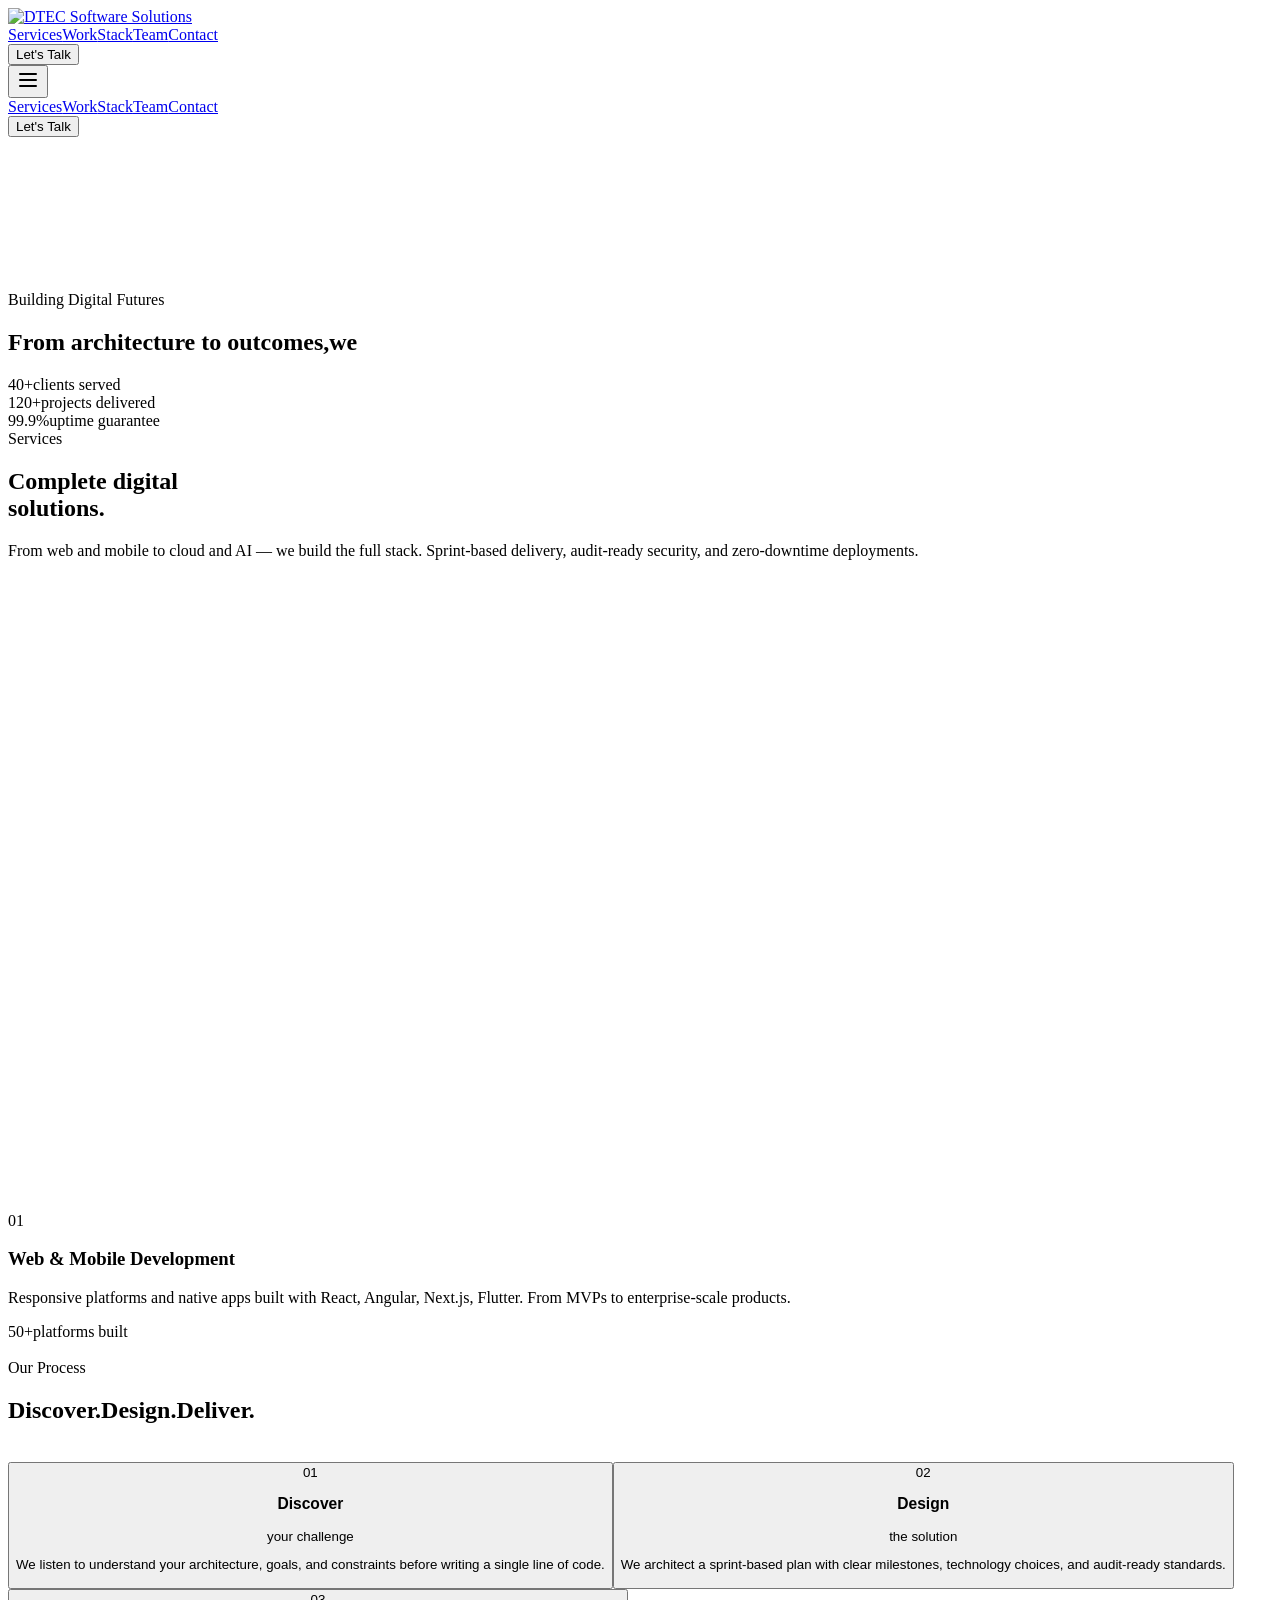
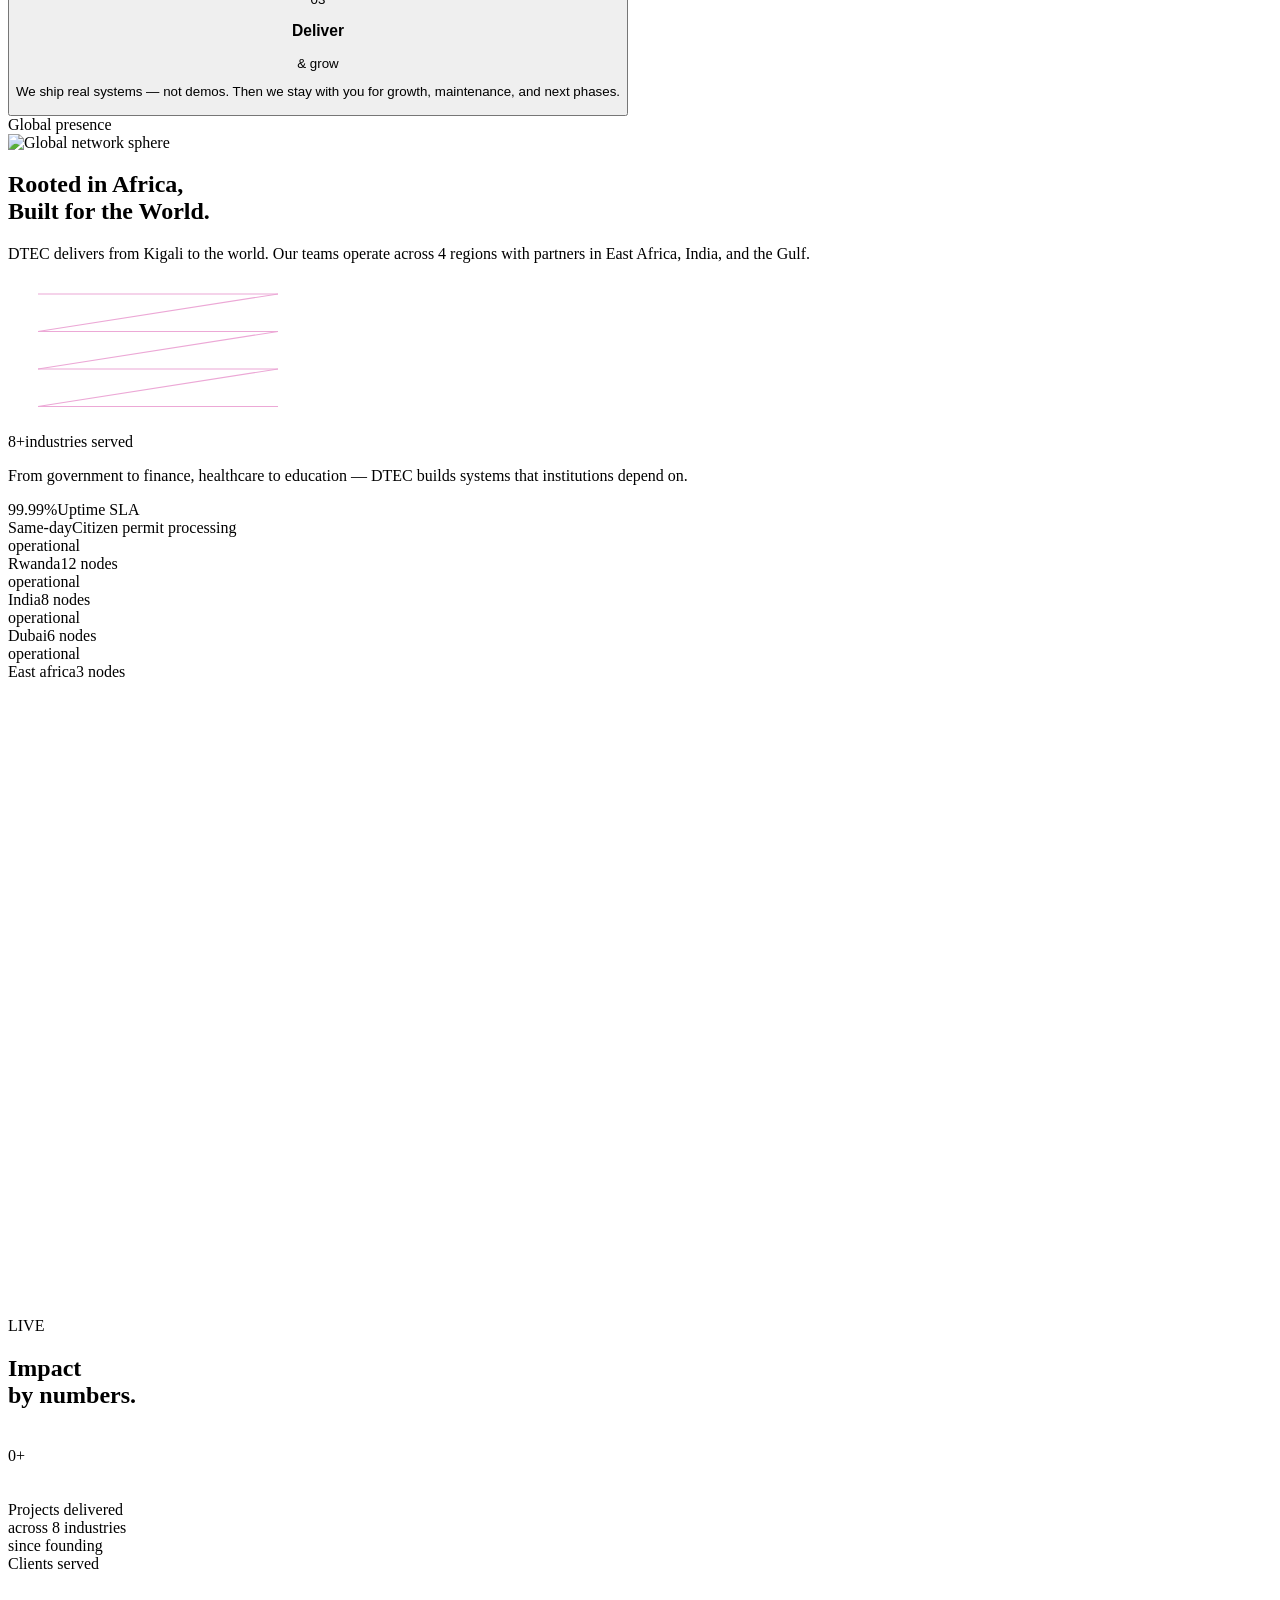
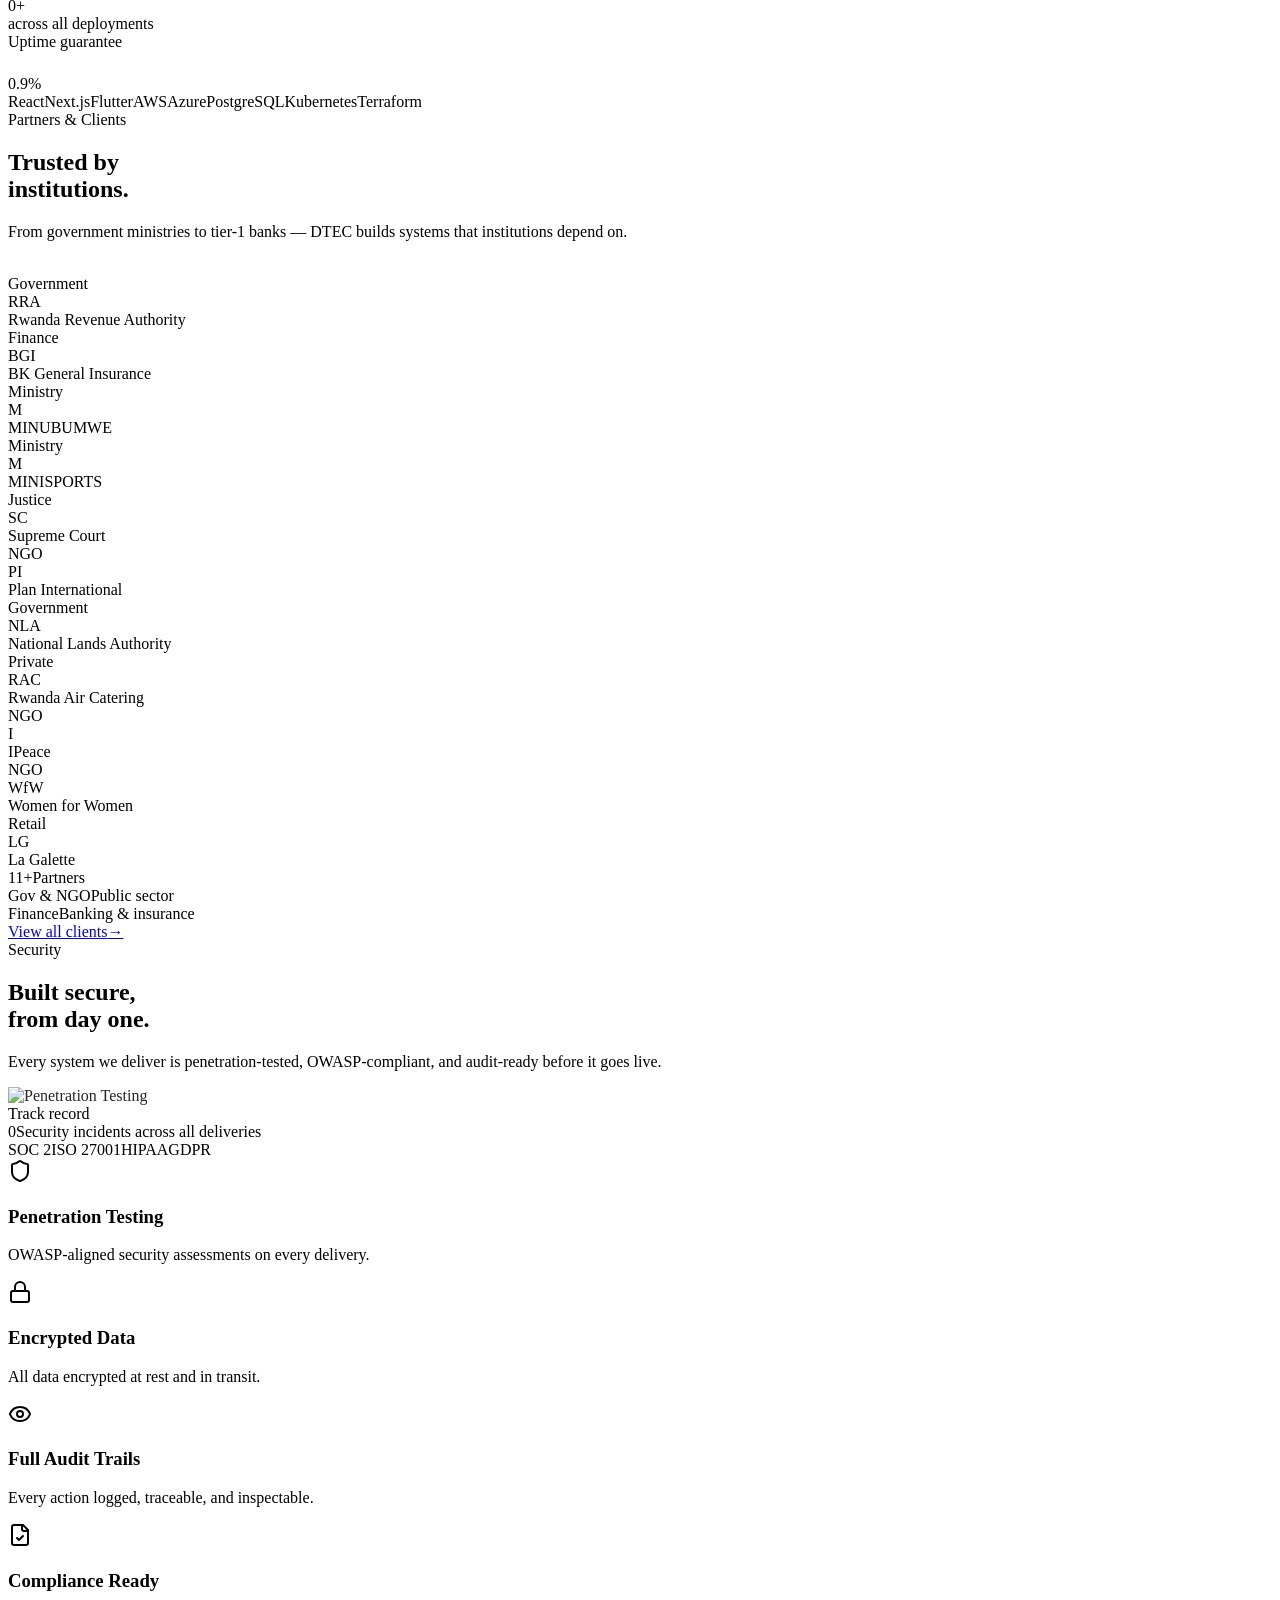
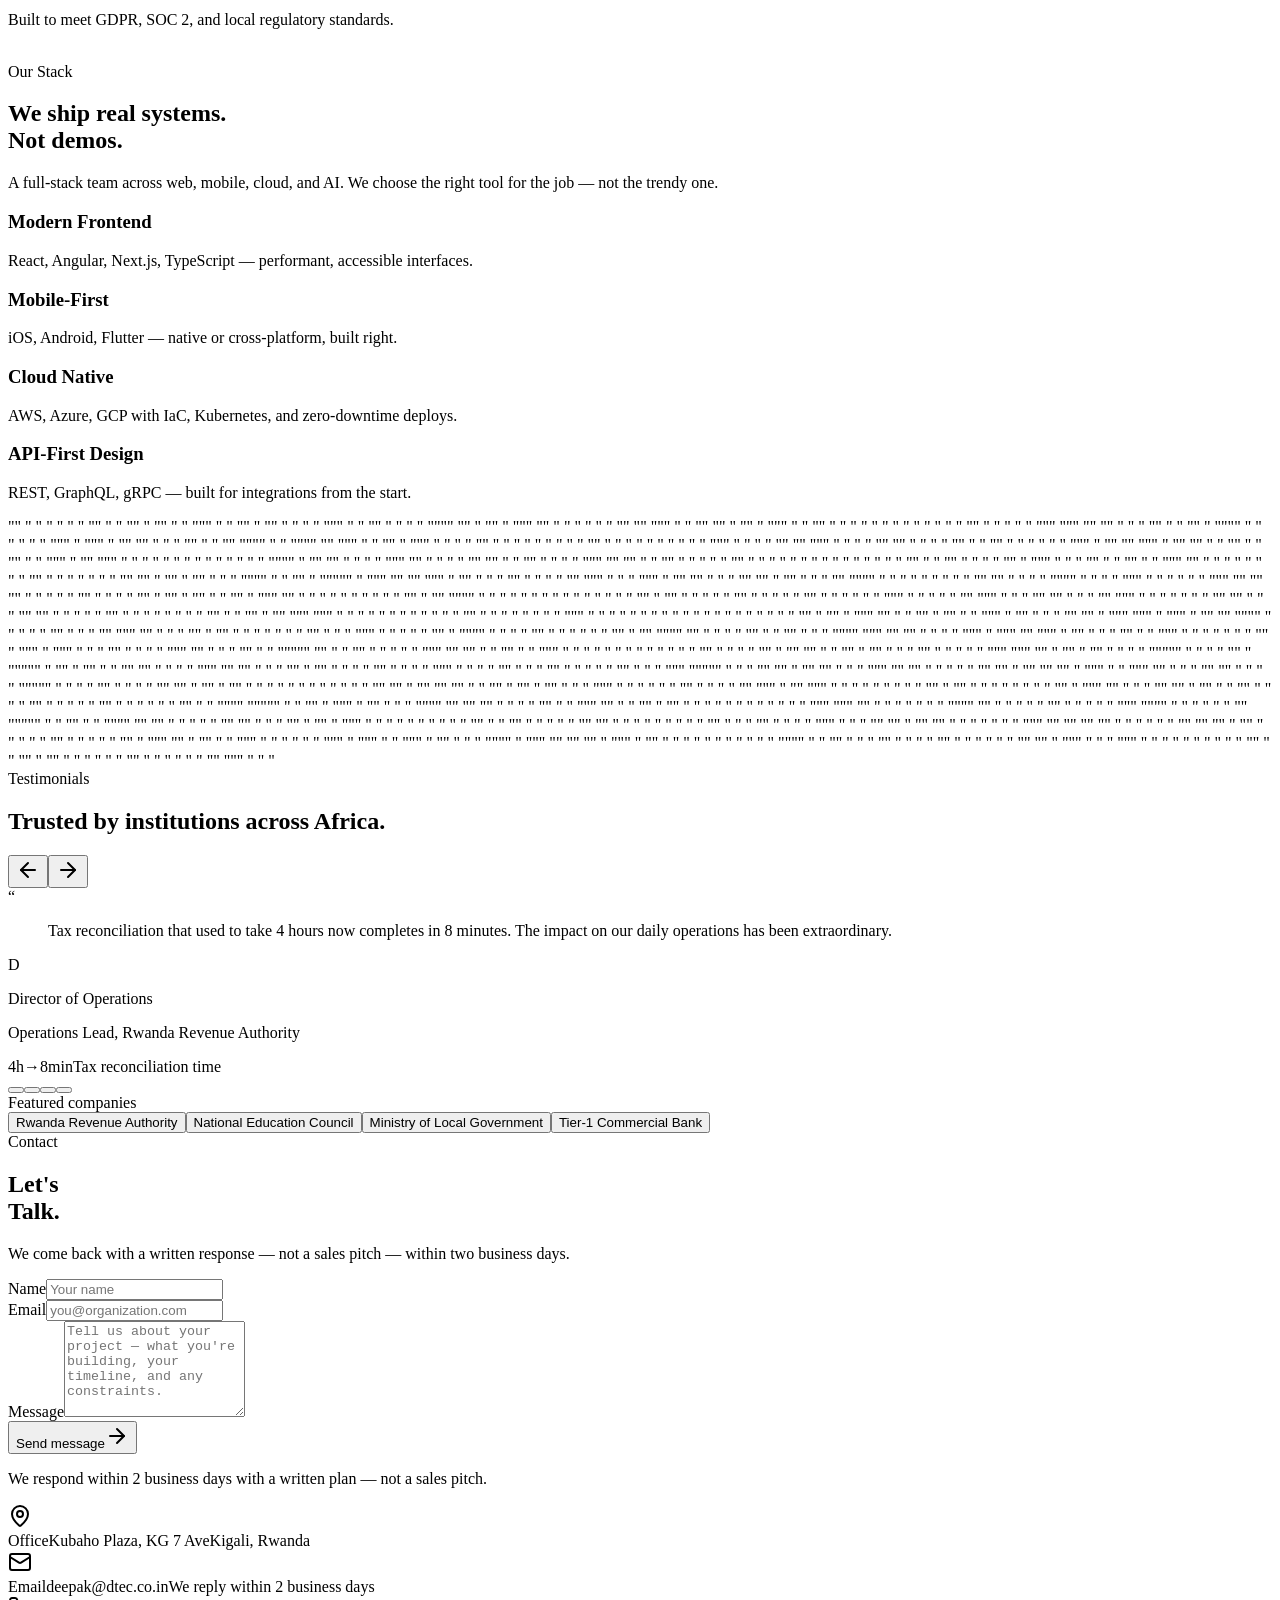
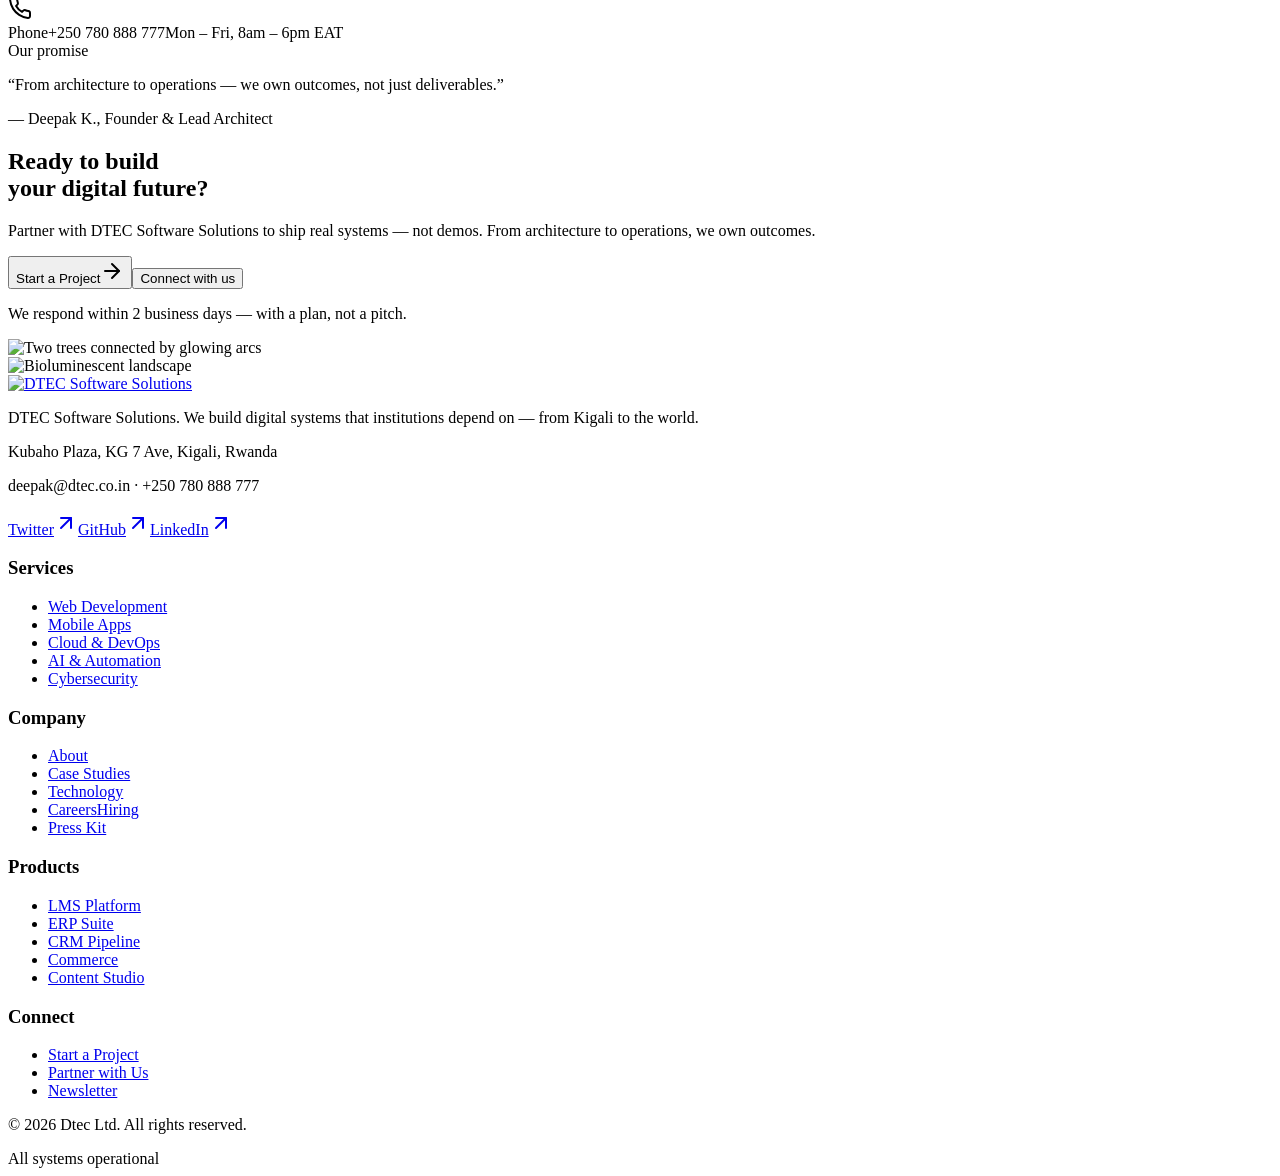
==== commit 888c7788: "new shiii" ====
--- a/out/index.html
+++ b/out/index.html
@@ -1 +1,74 @@
-<!DOCTYPE html><html lang="en" class="__variable_c22fe1 __variable_0fc2d1"><head><meta charSet="utf-8"/><meta name="viewport" content="width=device-width, initial-scale=1"/><link rel="stylesheet" href="/_next/static/css/56ffbb8ee27daff9.css" data-precedence="next"/><link rel="preload" as="script" fetchPriority="low" href="/_next/static/chunks/webpack-eeefcad0e3fc28f7.js"/><script src="/_next/static/chunks/fd9d1056-87da80e0c187477b.js" async=""></script><script src="/_next/static/chunks/117-7165dde08273ece6.js" async=""></script><script src="/_next/static/chunks/main-app-ebdf7c0101653fe8.js" async=""></script><script src="/_next/static/chunks/c15bf2b0-7971b3d333b0cf68.js" async=""></script><script src="/_next/static/chunks/34-4739ec543bc4af71.js" async=""></script><script src="/_next/static/chunks/app/page-dab08d2647aeb111.js" async=""></script><title>DTEC Software Solutions — Building Digital Futures</title><meta name="description" content="Engineering scalable software solutions for modern businesses. Trusted by ministries, banks, and enterprises across East Africa since 2012."/><meta name="keywords" content="software development, ERP, mobile apps, cloud, Rwanda, East Africa, enterprise software"/><meta property="og:title" content="DTEC Software Solutions"/><meta property="og:description" content="Software engineering for institutions that can&#x27;t afford to get it wrong."/><meta property="og:url" content="https://dtecsoftwaresolutions.com/"/><meta property="og:site_name" content="DTEC Software Solutions"/><meta property="og:type" content="website"/><meta name="twitter:card" content="summary"/><meta name="twitter:title" content="DTEC Software Solutions"/><meta name="twitter:description" content="Software engineering for institutions that can&#x27;t afford to get it wrong."/><script src="/_next/static/chunks/polyfills-42372ed130431b0a.js" noModule=""></script></head><body><!--$!--><template data-dgst="BAILOUT_TO_CLIENT_SIDE_RENDERING"></template><!--/$--><div class="fixed inset-0 z-[100] flex flex-col items-center justify-center" style="background:var(--brand-dark)"><div class="flex flex-col items-center gap-6"><span class="font-bold tracking-[0.3em] text-5xl text-white" style="font-family:var(--font-space-grotesk)">DTEC<span style="color:var(--brand-primary)">.</span></span><div class="loader-bar-track"><div class="loader-bar-fill"></div></div><p class="text-xs tracking-widest uppercase" style="color:var(--text-muted)">Building Digital Futures</p></div></div><div style="visibility:hidden"><nav class="fixed top-0 left-0 right-0 z-50 transition-all duration-500 py-5"><div class="section-container flex items-center justify-between"><a href="#" class="flex items-center no-underline cursor-none"><img alt="DTEC" loading="lazy" width="72" height="72" decoding="async" data-nimg="1" class="object-contain" style="color:transparent;width:72px;height:72px" src="/logo.jpeg"/></a><ul class="hidden md:flex items-center gap-8 list-none"><li><button class="text-sm font-medium tracking-wide cursor-none border-none bg-transparent" style="color:var(--text-muted);transition:color 0.2s">Services</button></li><li><button class="text-sm font-medium tracking-wide cursor-none border-none bg-transparent" style="color:var(--text-muted);transition:color 0.2s">Work</button></li><li><button class="text-sm font-medium tracking-wide cursor-none border-none bg-transparent" style="color:var(--text-muted);transition:color 0.2s">Stack</button></li><li><button class="text-sm font-medium tracking-wide cursor-none border-none bg-transparent" style="color:var(--text-muted);transition:color 0.2s">Team</button></li></ul><button class="hidden md:flex btn-primary text-sm"><span>Let&#x27;s Talk</span><svg viewBox="0 0 24 24"><path d="M5 12h14M12 5l7 7-7 7" stroke-linecap="round" stroke-linejoin="round"></path></svg></button><button class="md:hidden flex flex-col gap-1.5 cursor-none border-none bg-transparent p-1" aria-label="Menu"><span class="block w-6 h-0.5 bg-white transition-all duration-300 "></span><span class="block w-6 h-0.5 bg-white transition-all duration-300 "></span><span class="block w-6 h-0.5 bg-white transition-all duration-300 "></span></button></div></nav><div class="fixed inset-0 z-40 flex flex-col items-center justify-center transition-all duration-500 opacity-0 pointer-events-none" style="background:rgba(5, 8, 22, 0.97);backdrop-filter:blur(20px)"><ul class="flex flex-col items-center gap-8 list-none"><li class="transition-all duration-300" style="transition-delay:0ms;opacity:0;transform:translateY(20px)"><button class="font-headline text-4xl font-bold uppercase tracking-widest text-white cursor-none border-none bg-transparent hover:text-gradient transition-all" style="font-family:var(--font-space-grotesk)">Services</button></li><li class="transition-all duration-300" style="transition-delay:60ms;opacity:0;transform:translateY(20px)"><button class="font-headline text-4xl font-bold uppercase tracking-widest text-white cursor-none border-none bg-transparent hover:text-gradient transition-all" style="font-family:var(--font-space-grotesk)">Work</button></li><li class="transition-all duration-300" style="transition-delay:120ms;opacity:0;transform:translateY(20px)"><button class="font-headline text-4xl font-bold uppercase tracking-widest text-white cursor-none border-none bg-transparent hover:text-gradient transition-all" style="font-family:var(--font-space-grotesk)">Stack</button></li><li class="transition-all duration-300" style="transition-delay:180ms;opacity:0;transform:translateY(20px)"><button class="font-headline text-4xl font-bold uppercase tracking-widest text-white cursor-none border-none bg-transparent hover:text-gradient transition-all" style="font-family:var(--font-space-grotesk)">Team</button></li><li><button class="btn-primary mt-4"><span>Let&#x27;s Talk</span></button></li></ul></div><main><!--$!--><template data-dgst="BAILOUT_TO_CLIENT_SIDE_RENDERING"></template><!--/$--><section class="relative py-8" style="border-top:1px solid var(--glass-border);border-bottom:1px solid var(--glass-border)"><div class="absolute inset-0" style="background:linear-gradient(90deg, rgba(212,175,55,0.04), rgba(124,58,237,0.04))"></div><div class="section-container relative"><div class="grid grid-cols-2 md:grid-cols-4 gap-px" style="background:var(--glass-border)"><div class="stat-item flex flex-col items-center justify-center py-10 px-6 text-center" style="background:var(--brand-dark);opacity:0"><div class="flex items-baseline gap-1 mb-2"><span class="font-bold" style="font-family:var(--font-space-grotesk);font-size:clamp(2rem, 4vw, 3rem);color:var(--brand-primary)">0</span><span class="font-bold text-xl" style="font-family:var(--font-space-grotesk);color:var(--brand-primary)">+</span></div><p class="text-sm font-medium tracking-wide" style="color:var(--text-muted)">Years Experience</p></div><div class="stat-item flex flex-col items-center justify-center py-10 px-6 text-center" style="background:var(--brand-dark);opacity:0"><div class="flex items-baseline gap-1 mb-2"><span class="font-bold" style="font-family:var(--font-space-grotesk);font-size:clamp(2rem, 4vw, 3rem);color:var(--brand-primary)">0</span><span class="font-bold text-xl" style="font-family:var(--font-space-grotesk);color:var(--brand-primary)">+</span></div><p class="text-sm font-medium tracking-wide" style="color:var(--text-muted)">Institutions Served</p></div><div class="stat-item flex flex-col items-center justify-center py-10 px-6 text-center" style="background:var(--brand-dark);opacity:0"><div class="flex items-baseline gap-1 mb-2"><span class="font-bold" style="font-family:var(--font-space-grotesk);font-size:clamp(2rem, 4vw, 3rem);color:var(--brand-primary)">0</span><span class="font-bold text-xl" style="font-family:var(--font-space-grotesk);color:var(--brand-primary)">+</span></div><p class="text-sm font-medium tracking-wide" style="color:var(--text-muted)">Projects Delivered</p></div><div class="stat-item flex flex-col items-center justify-center py-10 px-6 text-center" style="background:var(--brand-dark);opacity:0"><div class="flex items-baseline gap-1 mb-2"><span class="font-bold" style="font-family:var(--font-space-grotesk);font-size:clamp(2rem, 4vw, 3rem);color:var(--brand-primary)">0</span><span class="font-bold text-xl" style="font-family:var(--font-space-grotesk);color:var(--brand-primary)">.9%</span></div><p class="text-sm font-medium tracking-wide" style="color:var(--text-muted)">System Uptime</p></div></div></div></section><section id="services" style="background:var(--brand-dark)" class="jsx-7af355f23566f717 py-28"><div class="jsx-7af355f23566f717 section-container"><div class="jsx-7af355f23566f717 text-center mb-16"><div style="opacity:0" class="jsx-7af355f23566f717 section-tag svc-header mx-auto justify-center">What We Do</div><h2 style="font-family:var(--font-space-grotesk);font-size:clamp(2.5rem, 5vw, 4rem);opacity:0" class="jsx-7af355f23566f717 svc-header font-bold uppercase tracking-tight mb-4">END‑TO‑END<!-- --> <span class="jsx-7af355f23566f717 text-gradient">ENGINEERING</span></h2><p style="color:var(--text-muted);opacity:0" class="jsx-7af355f23566f717 svc-header max-w-xl mx-auto text-base leading-relaxed">From architecture to operations — we own outcomes, not just deliverables.</p></div><div style="perspective:1200px" class="jsx-7af355f23566f717 grid grid-cols-1 sm:grid-cols-2 lg:grid-cols-4 gap-5"><div style="opacity:0;transform-style:preserve-3d;will-change:transform" class="jsx-7af355f23566f717 svc-card service-card"><div class="jsx-7af355f23566f717 svc-icon-wrap mb-5"><div class="jsx-7af355f23566f717 card-icon svc-icon"><svg viewBox="0 0 24 24" class="jsx-7af355f23566f717"><rect x="2" y="3" width="20" height="14" rx="2"/><path d="M8 21h8M12 17v4"/></svg></div><div aria-hidden="true" class="jsx-7af355f23566f717 svc-orbit"></div></div><h3 style="font-family:var(--font-space-grotesk)" class="jsx-7af355f23566f717 font-semibold text-base mb-2 text-white">Web Development</h3><p style="color:var(--text-muted)" class="jsx-7af355f23566f717 text-sm leading-relaxed mb-4">Modern, responsive web platforms engineered for performance and scale.</p><div class="jsx-7af355f23566f717 flex flex-wrap gap-1.5 mb-4"><span style="background:rgba(14,165,233,0.1);color:var(--brand-primary);border:1px solid rgba(14,165,233,0.2)" class="jsx-7af355f23566f717 text-xs px-2 py-0.5 rounded-full">React</span><span style="background:rgba(14,165,233,0.1);color:var(--brand-primary);border:1px solid rgba(14,165,233,0.2)" class="jsx-7af355f23566f717 text-xs px-2 py-0.5 rounded-full">Angular</span><span style="background:rgba(14,165,233,0.1);color:var(--brand-primary);border:1px solid rgba(14,165,233,0.2)" class="jsx-7af355f23566f717 text-xs px-2 py-0.5 rounded-full">Next.js</span></div><span style="color:var(--brand-primary)" class="jsx-7af355f23566f717 text-sm">→</span></div><div style="opacity:0;transform-style:preserve-3d;will-change:transform" class="jsx-7af355f23566f717 svc-card service-card"><div class="jsx-7af355f23566f717 svc-icon-wrap mb-5"><div class="jsx-7af355f23566f717 card-icon svc-icon"><svg viewBox="0 0 24 24" class="jsx-7af355f23566f717"><rect x="5" y="2" width="14" height="20" rx="2"/><line x1="12" y1="18" x2="12.01" y2="18"/></svg></div><div aria-hidden="true" class="jsx-7af355f23566f717 svc-orbit"></div></div><h3 style="font-family:var(--font-space-grotesk)" class="jsx-7af355f23566f717 font-semibold text-base mb-2 text-white">Mobile Applications</h3><p style="color:var(--text-muted)" class="jsx-7af355f23566f717 text-sm leading-relaxed mb-4">Native and cross-platform mobile products with first-class UX.</p><div class="jsx-7af355f23566f717 flex flex-wrap gap-1.5 mb-4"><span style="background:rgba(14,165,233,0.1);color:var(--brand-primary);border:1px solid rgba(14,165,233,0.2)" class="jsx-7af355f23566f717 text-xs px-2 py-0.5 rounded-full">iOS</span><span style="background:rgba(14,165,233,0.1);color:var(--brand-primary);border:1px solid rgba(14,165,233,0.2)" class="jsx-7af355f23566f717 text-xs px-2 py-0.5 rounded-full">Android</span><span style="background:rgba(14,165,233,0.1);color:var(--brand-primary);border:1px solid rgba(14,165,233,0.2)" class="jsx-7af355f23566f717 text-xs px-2 py-0.5 rounded-full">Flutter</span></div><span style="color:var(--brand-primary)" class="jsx-7af355f23566f717 text-sm">→</span></div><div style="opacity:0;transform-style:preserve-3d;will-change:transform" class="jsx-7af355f23566f717 svc-card service-card"><div class="jsx-7af355f23566f717 svc-icon-wrap mb-5"><div class="jsx-7af355f23566f717 card-icon svc-icon"><svg viewBox="0 0 24 24" class="jsx-7af355f23566f717"><circle cx="12" cy="12" r="3"/><path d="M19.07 4.93a10 10 0 010 14.14M4.93 4.93a10 10 0 000 14.14"/></svg></div><div aria-hidden="true" class="jsx-7af355f23566f717 svc-orbit"></div></div><h3 style="font-family:var(--font-space-grotesk)" class="jsx-7af355f23566f717 font-semibold text-base mb-2 text-white">UI/UX Design</h3><p style="color:var(--text-muted)" class="jsx-7af355f23566f717 text-sm leading-relaxed mb-4">Interfaces that users love — functional, beautiful, and conversion-focused.</p><div class="jsx-7af355f23566f717 flex flex-wrap gap-1.5 mb-4"><span style="background:rgba(14,165,233,0.1);color:var(--brand-primary);border:1px solid rgba(14,165,233,0.2)" class="jsx-7af355f23566f717 text-xs px-2 py-0.5 rounded-full">Figma</span><span style="background:rgba(14,165,233,0.1);color:var(--brand-primary);border:1px solid rgba(14,165,233,0.2)" class="jsx-7af355f23566f717 text-xs px-2 py-0.5 rounded-full">Prototyping</span><span style="background:rgba(14,165,233,0.1);color:var(--brand-primary);border:1px solid rgba(14,165,233,0.2)" class="jsx-7af355f23566f717 text-xs px-2 py-0.5 rounded-full">Research</span></div><span style="color:var(--brand-primary)" class="jsx-7af355f23566f717 text-sm">→</span></div><div style="opacity:0;transform-style:preserve-3d;will-change:transform" class="jsx-7af355f23566f717 svc-card service-card"><div class="jsx-7af355f23566f717 svc-icon-wrap mb-5"><div class="jsx-7af355f23566f717 card-icon svc-icon"><svg viewBox="0 0 24 24" class="jsx-7af355f23566f717"><path d="M18 10h-1.26A8 8 0 109 20h9a5 5 0 000-10z"/></svg></div><div aria-hidden="true" class="jsx-7af355f23566f717 svc-orbit"></div></div><h3 style="font-family:var(--font-space-grotesk)" class="jsx-7af355f23566f717 font-semibold text-base mb-2 text-white">Cloud Infrastructure</h3><p style="color:var(--text-muted)" class="jsx-7af355f23566f717 text-sm leading-relaxed mb-4">Migration, IaC, and 24/7 monitored deployments across all major clouds.</p><div class="jsx-7af355f23566f717 flex flex-wrap gap-1.5 mb-4"><span style="background:rgba(14,165,233,0.1);color:var(--brand-primary);border:1px solid rgba(14,165,233,0.2)" class="jsx-7af355f23566f717 text-xs px-2 py-0.5 rounded-full">AWS</span><span style="background:rgba(14,165,233,0.1);color:var(--brand-primary);border:1px solid rgba(14,165,233,0.2)" class="jsx-7af355f23566f717 text-xs px-2 py-0.5 rounded-full">Azure</span><span style="background:rgba(14,165,233,0.1);color:var(--brand-primary);border:1px solid rgba(14,165,233,0.2)" class="jsx-7af355f23566f717 text-xs px-2 py-0.5 rounded-full">GCP</span></div><span style="color:var(--brand-primary)" class="jsx-7af355f23566f717 text-sm">→</span></div><div style="opacity:0;transform-style:preserve-3d;will-change:transform" class="jsx-7af355f23566f717 svc-card service-card"><div class="jsx-7af355f23566f717 svc-icon-wrap mb-5"><div class="jsx-7af355f23566f717 card-icon svc-icon"><svg viewBox="0 0 24 24" class="jsx-7af355f23566f717"><path d="M12 2a10 10 0 100 20 10 10 0 000-20z"/><path d="M12 6v6l4 2"/></svg></div><div aria-hidden="true" class="jsx-7af355f23566f717 svc-orbit"></div></div><h3 style="font-family:var(--font-space-grotesk)" class="jsx-7af355f23566f717 font-semibold text-base mb-2 text-white">AI &amp; Automation</h3><p style="color:var(--text-muted)" class="jsx-7af355f23566f717 text-sm leading-relaxed mb-4">Intelligent systems that automate workflows and augment decision-making.</p><div class="jsx-7af355f23566f717 flex flex-wrap gap-1.5 mb-4"><span style="background:rgba(14,165,233,0.1);color:var(--brand-primary);border:1px solid rgba(14,165,233,0.2)" class="jsx-7af355f23566f717 text-xs px-2 py-0.5 rounded-full">ML/AI</span><span style="background:rgba(14,165,233,0.1);color:var(--brand-primary);border:1px solid rgba(14,165,233,0.2)" class="jsx-7af355f23566f717 text-xs px-2 py-0.5 rounded-full">Pipelines</span><span style="background:rgba(14,165,233,0.1);color:var(--brand-primary);border:1px solid rgba(14,165,233,0.2)" class="jsx-7af355f23566f717 text-xs px-2 py-0.5 rounded-full">Analytics</span></div><span style="color:var(--brand-primary)" class="jsx-7af355f23566f717 text-sm">→</span></div><div style="opacity:0;transform-style:preserve-3d;will-change:transform" class="jsx-7af355f23566f717 svc-card service-card"><div class="jsx-7af355f23566f717 svc-icon-wrap mb-5"><div class="jsx-7af355f23566f717 card-icon svc-icon"><svg viewBox="0 0 24 24" class="jsx-7af355f23566f717"><rect x="2" y="7" width="20" height="14" rx="2"/><path d="M16 7V5a2 2 0 00-2-2h-4a2 2 0 00-2 2v2"/></svg></div><div aria-hidden="true" class="jsx-7af355f23566f717 svc-orbit"></div></div><h3 style="font-family:var(--font-space-grotesk)" class="jsx-7af355f23566f717 font-semibold text-base mb-2 text-white">Enterprise Software</h3><p style="color:var(--text-muted)" class="jsx-7af355f23566f717 text-sm leading-relaxed mb-4">Custom ERP, CRM, and MIS platforms built to fit how your business actually runs.</p><div class="jsx-7af355f23566f717 flex flex-wrap gap-1.5 mb-4"><span style="background:rgba(14,165,233,0.1);color:var(--brand-primary);border:1px solid rgba(14,165,233,0.2)" class="jsx-7af355f23566f717 text-xs px-2 py-0.5 rounded-full">ERP</span><span style="background:rgba(14,165,233,0.1);color:var(--brand-primary);border:1px solid rgba(14,165,233,0.2)" class="jsx-7af355f23566f717 text-xs px-2 py-0.5 rounded-full">CRM</span><span style="background:rgba(14,165,233,0.1);color:var(--brand-primary);border:1px solid rgba(14,165,233,0.2)" class="jsx-7af355f23566f717 text-xs px-2 py-0.5 rounded-full">MIS</span></div><span style="color:var(--brand-primary)" class="jsx-7af355f23566f717 text-sm">→</span></div><div style="opacity:0;transform-style:preserve-3d;will-change:transform" class="jsx-7af355f23566f717 svc-card service-card"><div class="jsx-7af355f23566f717 svc-icon-wrap mb-5"><div class="jsx-7af355f23566f717 card-icon svc-icon"><svg viewBox="0 0 24 24" class="jsx-7af355f23566f717"><path d="M8 3H5a2 2 0 00-2 2v3m18 0V5a2 2 0 00-2-2h-3m0 18h3a2 2 0 002-2v-3M3 16v3a2 2 0 002 2h3"/></svg></div><div aria-hidden="true" class="jsx-7af355f23566f717 svc-orbit"></div></div><h3 style="font-family:var(--font-space-grotesk)" class="jsx-7af355f23566f717 font-semibold text-base mb-2 text-white">API Integrations</h3><p style="color:var(--text-muted)" class="jsx-7af355f23566f717 text-sm leading-relaxed mb-4">Connect legacy systems and modern APIs without breaking what works.</p><div class="jsx-7af355f23566f717 flex flex-wrap gap-1.5 mb-4"><span style="background:rgba(14,165,233,0.1);color:var(--brand-primary);border:1px solid rgba(14,165,233,0.2)" class="jsx-7af355f23566f717 text-xs px-2 py-0.5 rounded-full">REST</span><span style="background:rgba(14,165,233,0.1);color:var(--brand-primary);border:1px solid rgba(14,165,233,0.2)" class="jsx-7af355f23566f717 text-xs px-2 py-0.5 rounded-full">GraphQL</span><span style="background:rgba(14,165,233,0.1);color:var(--brand-primary);border:1px solid rgba(14,165,233,0.2)" class="jsx-7af355f23566f717 text-xs px-2 py-0.5 rounded-full">gRPC</span></div><span style="color:var(--brand-primary)" class="jsx-7af355f23566f717 text-sm">→</span></div><div style="opacity:0;transform-style:preserve-3d;will-change:transform" class="jsx-7af355f23566f717 svc-card service-card"><div class="jsx-7af355f23566f717 svc-icon-wrap mb-5"><div class="jsx-7af355f23566f717 card-icon svc-icon"><svg viewBox="0 0 24 24" class="jsx-7af355f23566f717"><path d="M12 22s8-4 8-10V5l-8-3-8 3v7c0 6 8 10 8 10z"/></svg></div><div aria-hidden="true" class="jsx-7af355f23566f717 svc-orbit"></div></div><h3 style="font-family:var(--font-space-grotesk)" class="jsx-7af355f23566f717 font-semibold text-base mb-2 text-white">Cybersecurity</h3><p style="color:var(--text-muted)" class="jsx-7af355f23566f717 text-sm leading-relaxed mb-4">Audits, hardening, and application security assessments for enterprise systems.</p><div class="jsx-7af355f23566f717 flex flex-wrap gap-1.5 mb-4"><span style="background:rgba(14,165,233,0.1);color:var(--brand-primary);border:1px solid rgba(14,165,233,0.2)" class="jsx-7af355f23566f717 text-xs px-2 py-0.5 rounded-full">Pen Testing</span><span style="background:rgba(14,165,233,0.1);color:var(--brand-primary);border:1px solid rgba(14,165,233,0.2)" class="jsx-7af355f23566f717 text-xs px-2 py-0.5 rounded-full">OWASP</span><span style="background:rgba(14,165,233,0.1);color:var(--brand-primary);border:1px solid rgba(14,165,233,0.2)" class="jsx-7af355f23566f717 text-xs px-2 py-0.5 rounded-full">Compliance</span></div><span style="color:var(--brand-primary)" class="jsx-7af355f23566f717 text-sm">→</span></div></div></div></section><!--$!--><template data-dgst="BAILOUT_TO_CLIENT_SIDE_RENDERING"></template><!--/$--><!--$!--><template data-dgst="BAILOUT_TO_CLIENT_SIDE_RENDERING"></template><!--/$--><section id="metrics" class="py-28" style="background:var(--brand-dark)"><div class="section-container"><div class="text-center mb-16"><div class="section-tag section-header-item mx-auto justify-center" style="opacity:0">Case Studies</div><h2 class="section-header-item font-bold uppercase tracking-tight" style="font-family:var(--font-space-grotesk);font-size:clamp(2.5rem, 5vw, 4rem);opacity:0">WHAT <span class="text-gradient">OUTCOMES</span> LOOK LIKE.</h2></div><div class="grid grid-cols-1 sm:grid-cols-2 lg:grid-cols-3 gap-5"><div class="metric-card glass " style="opacity:0"><div class="font-bold mb-1 leading-none" style="font-family:var(--font-space-grotesk);font-size:clamp(2.5rem, 5vw, 3.5rem);background:linear-gradient(135deg, #fff, var(--brand-primary));-webkit-background-clip:text;background-clip:text;-webkit-text-fill-color:transparent">30×</div><div class="text-sm font-semibold mb-3 tracking-wide" style="color:var(--brand-primary);font-family:var(--font-space-grotesk)">Faster</div><p class="text-sm leading-relaxed mb-4" style="color:var(--text-muted)">Tax reconciliation from 4h → 8 minutes</p><div class="text-xs font-medium tracking-wide" style="color:rgba(148,163,184,0.6)">Rwanda Revenue Authority</div></div><div class="metric-card glass metric-highlight" style="opacity:0"><div class="font-bold mb-1 leading-none" style="font-family:var(--font-space-grotesk);font-size:clamp(3rem, 6vw, 4.5rem);background:linear-gradient(135deg, #fff, var(--brand-primary));-webkit-background-clip:text;background-clip:text;-webkit-text-fill-color:transparent">180K</div><div class="text-sm font-semibold mb-3 tracking-wide" style="color:var(--brand-primary);font-family:var(--font-space-grotesk)">Students</div><p class="text-sm leading-relaxed mb-4" style="color:var(--text-muted)">Pan-region LMS for 240 schools</p><div class="text-xs font-medium tracking-wide" style="color:rgba(148,163,184,0.6)">National Education Council</div></div><div class="metric-card glass " style="opacity:0"><div class="font-bold mb-1 leading-none" style="font-family:var(--font-space-grotesk);font-size:clamp(2.5rem, 5vw, 3.5rem);background:linear-gradient(135deg, #fff, var(--brand-primary));-webkit-background-clip:text;background-clip:text;-webkit-text-fill-color:transparent">&lt;800ms</div><div class="text-sm font-semibold mb-3 tracking-wide" style="color:var(--brand-primary);font-family:var(--font-space-grotesk)">P99 Latency</div><p class="text-sm leading-relaxed mb-4" style="color:var(--text-muted)">Real-time risk pipeline on 2M txns/day</p><div class="text-xs font-medium tracking-wide" style="color:rgba(148,163,184,0.6)">Tier-1 Commercial Bank</div></div><div class="metric-card glass " style="opacity:0"><div class="font-bold mb-1 leading-none" style="font-family:var(--font-space-grotesk);font-size:clamp(2.5rem, 5vw, 3.5rem);background:linear-gradient(135deg, #fff, var(--brand-primary));-webkit-background-clip:text;background-clip:text;-webkit-text-fill-color:transparent">42×</div><div class="text-sm font-semibold mb-3 tracking-wide" style="color:var(--brand-primary);font-family:var(--font-space-grotesk)">Faster</div><p class="text-sm leading-relaxed mb-4" style="color:var(--text-muted)">Citizen permits: 6 weeks → same day</p><div class="text-xs font-medium tracking-wide" style="color:rgba(148,163,184,0.6)">Ministry of Local Govt.</div></div><div class="metric-card glass " style="opacity:0"><div class="font-bold mb-1 leading-none" style="font-family:var(--font-space-grotesk);font-size:clamp(2.5rem, 5vw, 3.5rem);background:linear-gradient(135deg, #fff, var(--brand-primary));-webkit-background-clip:text;background-clip:text;-webkit-text-fill-color:transparent">+320%</div><div class="text-sm font-semibold mb-3 tracking-wide" style="color:var(--brand-primary);font-family:var(--font-space-grotesk)">GMV Growth</div><p class="text-sm leading-relaxed mb-4" style="color:var(--text-muted)">Multi-language e-commerce relaunch</p><div class="text-xs font-medium tracking-wide" style="color:rgba(148,163,184,0.6)">Specialty Retail Chain</div></div><div class="metric-card glass " style="opacity:0"><div class="font-bold mb-1 leading-none" style="font-family:var(--font-space-grotesk);font-size:clamp(2.5rem, 5vw, 3.5rem);background:linear-gradient(135deg, #fff, var(--brand-primary));-webkit-background-clip:text;background-clip:text;-webkit-text-fill-color:transparent">1</div><div class="text-sm font-semibold mb-3 tracking-wide" style="color:var(--brand-primary);font-family:var(--font-space-grotesk)">Unified System</div><p class="text-sm leading-relaxed mb-4" style="color:var(--text-muted)">HR &amp; payroll across 14 branches</p><div class="text-xs font-medium tracking-wide" style="color:rgba(148,163,184,0.6)">Regional Insurance Group</div></div></div></div></section><section id="code-alive" class="py-28 relative overflow-hidden" style="background:var(--surface-dark)"><div class="absolute inset-0 pointer-events-none"><div class="absolute top-1/2 left-1/2 -translate-x-1/2 -translate-y-1/2 w-[600px] h-[600px] rounded-full opacity-10" style="background:radial-gradient(circle, var(--brand-primary) 0%, transparent 70%);filter:blur(80px)"></div></div><div class="section-container relative"><div class="grid lg:grid-cols-2 gap-16 items-center"><div class="terminal"><div class="terminal-header"><span class="t-dot r"></span><span class="t-dot y"></span><span class="t-dot g"></span><span class="terminal-title">dtec.io — production pipeline</span></div><div class="terminal-body"><div class="t-line" style="opacity:0;transform:translateY(4px)"><span class="t-prompt">$</span> <span class="t-cmd">initializing dtec deployment pipeline...</span></div><div class="t-line" style="opacity:0;transform:translateY(4px)"><span class="t-success">✓</span> <span class="">Build complete in 2.4s (847 modules)</span></div><div class="t-line" style="opacity:0;transform:translateY(4px)"><span class="t-success">✓</span> <span class="">All 847 tests passed</span></div><div class="t-line" style="opacity:0;transform:translateY(4px)"><span class="t-success">✓</span> <span class="">Docker image pushed → registry.dtec.io</span></div><div class="t-line" style="opacity:0;transform:translateY(4px)"><span class="t-success">✓</span> <span class="">Kubernetes rolling deployment: 3/3 pods ready</span></div><div class="t-line" style="opacity:0;transform:translateY(4px)"><span class="t-accent">→</span> <span class="">Live at dtec.io · Uptime: 99.9% · Latency: &lt;45ms</span><span class="cursor-blink"></span></div></div></div><div><div class="code-item section-tag mb-4" style="opacity:0">Innovation</div><h2 class="code-item font-bold uppercase tracking-tight mb-6" style="font-family:var(--font-space-grotesk);font-size:clamp(2.5rem, 5vw, 4.5rem);line-height:1.05;opacity:0">THIS IS WHAT<br/><span class="text-gradient">INNOVATION</span><br/>LOOKS LIKE.</h2><p class="code-item text-base leading-relaxed mb-8" style="color:var(--text-muted);opacity:0">We ship real systems — not demos. Every line of code is built for production, scale, and longevity. From banking risk pipelines to citizen portals.</p><div class="code-item grid grid-cols-2 gap-4" style="opacity:0"><div class="flex items-center gap-3"><span class="text-xl">⚡</span><span class="text-sm font-medium" style="color:var(--text-muted)">Sprint-based delivery</span></div><div class="flex items-center gap-3"><span class="text-xl">🔒</span><span class="text-sm font-medium" style="color:var(--text-muted)">Audit-ready security</span></div><div class="flex items-center gap-3"><span class="text-xl">📊</span><span class="text-sm font-medium" style="color:var(--text-muted)">Observability dashboards</span></div><div class="flex items-center gap-3"><span class="text-xl">🚀</span><span class="text-sm font-medium" style="color:var(--text-muted)">Zero-downtime deploys</span></div></div></div></div></div></section><section id="team" class="py-28" style="background:var(--surface-dark)"><div class="section-container"><div class="text-center mb-16"><div class="section-tag mx-auto justify-center">Our Team</div><h2 class="font-bold uppercase tracking-tight mb-4" style="font-family:var(--font-space-grotesk);font-size:clamp(2.5rem, 5vw, 4rem)">THE PEOPLE<!-- --> <span class="text-gradient">BEHIND THE CODE</span></h2><p class="max-w-xl mx-auto text-base leading-relaxed" style="color:var(--text-muted)">A small senior team that ships platforms trusted by ministries and banks.</p></div><div class="grid grid-cols-1 sm:grid-cols-2 lg:grid-cols-3 xl:grid-cols-5 gap-5"><div class="team-card glass rounded-2xl p-6 flex flex-col gap-4 transition-all duration-300" style="opacity:0"><div class="relative w-14 h-14"><div class="w-14 h-14 rounded-full flex items-center justify-center font-bold text-lg text-white" style="font-family:var(--font-space-grotesk);background:linear-gradient(135deg, #0EA5E9, #7C3AED)">DK</div><div class="avatar-ring"></div></div><div><h3 class="font-semibold text-white text-base" style="font-family:var(--font-space-grotesk)">Deepak K.</h3><span class="text-xs font-medium" style="color:var(--brand-primary)">Founder &amp; Lead Architect</span></div><p class="text-sm leading-relaxed flex-1" style="color:var(--text-muted)">Enterprise systems, cloud infrastructure, and delivery leadership across 12+ years.</p><div class="flex flex-wrap gap-1.5"><span class="text-xs px-2 py-0.5 rounded-full" style="background:rgba(14,165,233,0.08);color:var(--text-muted);border:1px solid var(--glass-border)">.NET</span><span class="text-xs px-2 py-0.5 rounded-full" style="background:rgba(14,165,233,0.08);color:var(--text-muted);border:1px solid var(--glass-border)">AWS</span><span class="text-xs px-2 py-0.5 rounded-full" style="background:rgba(14,165,233,0.08);color:var(--text-muted);border:1px solid var(--glass-border)">Architecture</span></div><div class="text-xs font-medium pt-2" style="color:rgba(148,163,184,0.6);border-top:1px solid var(--glass-border)">40+ clients · 120+ projects</div></div><div class="team-card glass rounded-2xl p-6 flex flex-col gap-4 transition-all duration-300" style="opacity:0"><div class="relative w-14 h-14"><div class="w-14 h-14 rounded-full flex items-center justify-center font-bold text-lg text-white" style="font-family:var(--font-space-grotesk);background:linear-gradient(135deg, #06B6D4, #3B82F6)">SR</div><div class="avatar-ring"></div></div><div><h3 class="font-semibold text-white text-base" style="font-family:var(--font-space-grotesk)">Senior Developer</h3><span class="text-xs font-medium" style="color:var(--brand-primary)">Full-Stack Engineer</span></div><p class="text-sm leading-relaxed flex-1" style="color:var(--text-muted)">Building scalable web and mobile platforms with React, Node.js, and cloud-native services.</p><div class="flex flex-wrap gap-1.5"><span class="text-xs px-2 py-0.5 rounded-full" style="background:rgba(14,165,233,0.08);color:var(--text-muted);border:1px solid var(--glass-border)">React</span><span class="text-xs px-2 py-0.5 rounded-full" style="background:rgba(14,165,233,0.08);color:var(--text-muted);border:1px solid var(--glass-border)">Node.js</span><span class="text-xs px-2 py-0.5 rounded-full" style="background:rgba(14,165,233,0.08);color:var(--text-muted);border:1px solid var(--glass-border)">PostgreSQL</span></div><div class="text-xs font-medium pt-2" style="color:rgba(148,163,184,0.6);border-top:1px solid var(--glass-border)">30+ platforms · 99.9% uptime</div></div><div class="team-card glass rounded-2xl p-6 flex flex-col gap-4 transition-all duration-300" style="opacity:0"><div class="relative w-14 h-14"><div class="w-14 h-14 rounded-full flex items-center justify-center font-bold text-lg text-white" style="font-family:var(--font-space-grotesk);background:linear-gradient(135deg, #8B5CF6, #A855F7)">UX</div><div class="avatar-ring"></div></div><div><h3 class="font-semibold text-white text-base" style="font-family:var(--font-space-grotesk)">Design Lead</h3><span class="text-xs font-medium" style="color:var(--brand-primary)">UI/UX Architect</span></div><p class="text-sm leading-relaxed flex-1" style="color:var(--text-muted)">Designing interfaces for citizen portals, enterprise apps, and mobile products across East Africa.</p><div class="flex flex-wrap gap-1.5"><span class="text-xs px-2 py-0.5 rounded-full" style="background:rgba(14,165,233,0.08);color:var(--text-muted);border:1px solid var(--glass-border)">Figma</span><span class="text-xs px-2 py-0.5 rounded-full" style="background:rgba(14,165,233,0.08);color:var(--text-muted);border:1px solid var(--glass-border)">Design Systems</span><span class="text-xs px-2 py-0.5 rounded-full" style="background:rgba(14,165,233,0.08);color:var(--text-muted);border:1px solid var(--glass-border)">Prototyping</span></div><div class="text-xs font-medium pt-2" style="color:rgba(148,163,184,0.6);border-top:1px solid var(--glass-border)">50+ interfaces · 8 industries</div></div><div class="team-card glass rounded-2xl p-6 flex flex-col gap-4 transition-all duration-300" style="opacity:0"><div class="relative w-14 h-14"><div class="w-14 h-14 rounded-full flex items-center justify-center font-bold text-lg text-white" style="font-family:var(--font-space-grotesk);background:linear-gradient(135deg, #10B981, #14B8A6)">DO</div><div class="avatar-ring"></div></div><div><h3 class="font-semibold text-white text-base" style="font-family:var(--font-space-grotesk)">Cloud Lead</h3><span class="text-xs font-medium" style="color:var(--brand-primary)">DevOps &amp; Cloud Architect</span></div><p class="text-sm leading-relaxed flex-1" style="color:var(--text-muted)">Infrastructure as code, CI/CD pipelines, and 24/7 observability across AWS, Azure, and GCP.</p><div class="flex flex-wrap gap-1.5"><span class="text-xs px-2 py-0.5 rounded-full" style="background:rgba(14,165,233,0.08);color:var(--text-muted);border:1px solid var(--glass-border)">Kubernetes</span><span class="text-xs px-2 py-0.5 rounded-full" style="background:rgba(14,165,233,0.08);color:var(--text-muted);border:1px solid var(--glass-border)">Terraform</span><span class="text-xs px-2 py-0.5 rounded-full" style="background:rgba(14,165,233,0.08);color:var(--text-muted);border:1px solid var(--glass-border)">AWS</span></div><div class="text-xs font-medium pt-2" style="color:rgba(148,163,184,0.6);border-top:1px solid var(--glass-border)">2M+ txns/day · Zero downtime</div></div><div class="team-card glass rounded-2xl p-6 flex flex-col gap-4 transition-all duration-300" style="opacity:0"><div class="relative w-14 h-14"><div class="w-14 h-14 rounded-full flex items-center justify-center font-bold text-lg text-white" style="font-family:var(--font-space-grotesk);background:linear-gradient(135deg, #F59E0B, #EF4444)">HR</div><div class="avatar-ring"></div></div><div><h3 class="font-semibold text-white text-base" style="font-family:var(--font-space-grotesk)">People &amp; Culture</h3><span class="text-xs font-medium" style="color:var(--brand-primary)">Human Resources Lead</span></div><p class="text-sm leading-relaxed flex-1" style="color:var(--text-muted)">Talent acquisition, team development, and building the culture behind DTEC&#x27;s engineering excellence.</p><div class="flex flex-wrap gap-1.5"><span class="text-xs px-2 py-0.5 rounded-full" style="background:rgba(14,165,233,0.08);color:var(--text-muted);border:1px solid var(--glass-border)">Talent</span><span class="text-xs px-2 py-0.5 rounded-full" style="background:rgba(14,165,233,0.08);color:var(--text-muted);border:1px solid var(--glass-border)">Culture</span><span class="text-xs px-2 py-0.5 rounded-full" style="background:rgba(14,165,233,0.08);color:var(--text-muted);border:1px solid var(--glass-border)">L&amp;D</span></div><div class="text-xs font-medium pt-2" style="color:rgba(148,163,184,0.6);border-top:1px solid var(--glass-border)">40+ hires · 8 nationalities</div></div></div></div></section><!--$!--><template data-dgst="BAILOUT_TO_CLIENT_SIDE_RENDERING"></template><!--/$--><section id="clients" class="py-16 relative overflow-hidden" style="background:var(--brand-dark);border-top:1px solid var(--glass-border);border-bottom:1px solid var(--glass-border)"><p class="text-center text-xs font-semibold uppercase tracking-widest mb-8" style="color:var(--text-muted)">Trusted by institutions that can&#x27;t afford to get it wrong</p><div class="marquee-wrapper mb-4"><div class="marquee-track"><div class="marquee-item">Rwanda Revenue Authority</div><div class="marquee-item">BK General Insurance</div><div class="marquee-item">MINUBUMWE</div><div class="marquee-item">MINISPORTS</div><div class="marquee-item">Supreme Court</div><div class="marquee-item">Plan International</div><div class="marquee-item">National Lands Authority</div><div class="marquee-item">Rwanda Air Catering</div><div class="marquee-item">IPeace</div><div class="marquee-item">Women for Women</div><div class="marquee-item">La Galette</div><div class="marquee-item">Rwanda Revenue Authority</div><div class="marquee-item">BK General Insurance</div><div class="marquee-item">MINUBUMWE</div><div class="marquee-item">MINISPORTS</div><div class="marquee-item">Supreme Court</div><div class="marquee-item">Plan International</div><div class="marquee-item">National Lands Authority</div><div class="marquee-item">Rwanda Air Catering</div><div class="marquee-item">IPeace</div><div class="marquee-item">Women for Women</div><div class="marquee-item">La Galette</div></div></div><div class="marquee-wrapper" style="-webkit-mask-image:linear-gradient(90deg, transparent, black 10%, black 90%, transparent);mask-image:linear-gradient(90deg, transparent, black 10%, black 90%, transparent)"><div class="marquee-track" style="animation:marquee-reverse 40s linear infinite"><div class="marquee-item" style="color:rgba(148,163,184,0.4)">Rwanda Revenue Authority</div><div class="marquee-item" style="color:rgba(148,163,184,0.4)">BK General Insurance</div><div class="marquee-item" style="color:rgba(148,163,184,0.4)">MINUBUMWE</div><div class="marquee-item" style="color:rgba(148,163,184,0.4)">MINISPORTS</div><div class="marquee-item" style="color:rgba(148,163,184,0.4)">Supreme Court</div><div class="marquee-item" style="color:rgba(148,163,184,0.4)">Plan International</div><div class="marquee-item" style="color:rgba(148,163,184,0.4)">National Lands Authority</div><div class="marquee-item" style="color:rgba(148,163,184,0.4)">Rwanda Air Catering</div><div class="marquee-item" style="color:rgba(148,163,184,0.4)">IPeace</div><div class="marquee-item" style="color:rgba(148,163,184,0.4)">Women for Women</div><div class="marquee-item" style="color:rgba(148,163,184,0.4)">La Galette</div><div class="marquee-item" style="color:rgba(148,163,184,0.4)">Rwanda Revenue Authority</div><div class="marquee-item" style="color:rgba(148,163,184,0.4)">BK General Insurance</div><div class="marquee-item" style="color:rgba(148,163,184,0.4)">MINUBUMWE</div><div class="marquee-item" style="color:rgba(148,163,184,0.4)">MINISPORTS</div><div class="marquee-item" style="color:rgba(148,163,184,0.4)">Supreme Court</div><div class="marquee-item" style="color:rgba(148,163,184,0.4)">Plan International</div><div class="marquee-item" style="color:rgba(148,163,184,0.4)">National Lands Authority</div><div class="marquee-item" style="color:rgba(148,163,184,0.4)">Rwanda Air Catering</div><div class="marquee-item" style="color:rgba(148,163,184,0.4)">IPeace</div><div class="marquee-item" style="color:rgba(148,163,184,0.4)">Women for Women</div><div class="marquee-item" style="color:rgba(148,163,184,0.4)">La Galette</div></div></div></section><!--$!--><template data-dgst="BAILOUT_TO_CLIENT_SIDE_RENDERING"></template><!--/$--><section id="contact" class="py-28" style="background:var(--brand-dark)"><div class="section-container"><div class="grid lg:grid-cols-2 gap-16 items-start"><div><div class="section-tag">Contact</div><h2 class="font-bold uppercase tracking-tight mb-4" style="font-family:var(--font-space-grotesk);font-size:clamp(2.5rem, 5vw, 4rem);line-height:1">START A<br/><span class="text-gradient">PROJECT</span></h2><p class="text-base leading-relaxed mb-10" style="color:var(--text-muted)">We come back with a written response — not a sales pitch — within two business days.</p><div class="flex items-start gap-4 mb-6"><div class="w-10 h-10 flex-shrink-0 rounded-lg flex items-center justify-center" style="background:rgba(14,165,233,0.1);border:1px solid rgba(14,165,233,0.2)"><svg viewBox="0 0 24 24" fill="none" stroke="currentColor" stroke-width="1.5" stroke-linecap="round" stroke-linejoin="round" class="w-5 h-5" style="color:var(--brand-primary)"><path d="M21 10c0 7-9 13-9 13s-9-6-9-13a9 9 0 0118 0z"/><circle cx="12" cy="10" r="3"/></svg></div><span class="text-sm mt-2" style="color:var(--text-muted)">Kubaho Plaza, KG 7 Ave, Kigali, Rwanda</span></div><div class="flex items-start gap-4 mb-6"><div class="w-10 h-10 flex-shrink-0 rounded-lg flex items-center justify-center" style="background:rgba(14,165,233,0.1);border:1px solid rgba(14,165,233,0.2)"><svg viewBox="0 0 24 24" fill="none" stroke="currentColor" stroke-width="1.5" stroke-linecap="round" stroke-linejoin="round" class="w-5 h-5" style="color:var(--brand-primary)"><path d="M4 4h16c1.1 0 2 .9 2 2v12c0 1.1-.9 2-2 2H4c-1.1 0-2-.9-2-2V6c0-1.1.9-2 2-2z"/><polyline points="22,6 12,13 2,6"/></svg></div><a href="mailto:deepak@dtec.co.in" class="text-sm mt-2 no-underline cursor-none" style="color:var(--text-muted)">deepak@dtec.co.in</a></div><div class="flex items-start gap-4 mb-6"><div class="w-10 h-10 flex-shrink-0 rounded-lg flex items-center justify-center" style="background:rgba(14,165,233,0.1);border:1px solid rgba(14,165,233,0.2)"><svg viewBox="0 0 24 24" fill="none" stroke="currentColor" stroke-width="1.5" stroke-linecap="round" stroke-linejoin="round" class="w-5 h-5" style="color:var(--brand-primary)"><path d="M22 16.92v3a2 2 0 01-2.18 2 19.79 19.79 0 01-8.63-3.07A19.5 19.5 0 013.07 8.81a19.79 19.79 0 01-3.07-8.63A2 2 0 012 0h3a2 2 0 012 1.72c.127.96.361 1.903.7 2.81a2 2 0 01-.45 2.11L6.09 7.91a16 16 0 006 6l1.27-1.27a2 2 0 012.11-.45c.907.339 1.85.573 2.81.7A2 2 0 0122 14v2.92z"/></svg></div><a href="tel:+250780888777" class="text-sm mt-2 no-underline cursor-none" style="color:var(--text-muted)">+250 780 888 777</a></div></div><form class="glass rounded-2xl p-8 flex flex-col gap-5"><div class="grid sm:grid-cols-2 gap-5"><div class="flex flex-col gap-2"><label class="text-xs font-semibold uppercase tracking-widest" style="color:var(--text-muted)">Name</label><input type="text" placeholder="Your name" required="" class="w-full px-4 py-3 rounded-lg text-sm text-white outline-none transition-all duration-200 bg-transparent border" style="background:rgba(255,255,255,0.03);border-color:var(--glass-border);color:var(--text-primary)" name="from_name"/></div><div class="flex flex-col gap-2"><label class="text-xs font-semibold uppercase tracking-widest" style="color:var(--text-muted)">Email</label><input type="email" placeholder="you@company.com" required="" class="w-full px-4 py-3 rounded-lg text-sm text-white outline-none transition-all duration-200 bg-transparent border" style="background:rgba(255,255,255,0.03);border-color:var(--glass-border);color:var(--text-primary)" name="from_email"/></div></div><div class="flex flex-col gap-2"><label class="text-xs font-semibold uppercase tracking-widest" style="color:var(--text-muted)">Company</label><input type="text" placeholder="Organisation name" class="w-full px-4 py-3 rounded-lg text-sm text-white outline-none transition-all duration-200 bg-transparent border" style="background:rgba(255,255,255,0.03);border-color:var(--glass-border);color:var(--text-primary)" name="company"/></div><div class="flex flex-col gap-2"><label class="text-xs font-semibold uppercase tracking-widest" style="color:var(--text-muted)">Message</label><textarea name="message" rows="5" placeholder="What are you trying to build?" required="" class="w-full px-4 py-3 rounded-lg text-sm text-white outline-none transition-all duration-200 bg-transparent border resize-none" style="background:rgba(255,255,255,0.03);border-color:var(--glass-border);color:var(--text-primary)"></textarea></div><button type="submit" class="btn-primary w-full justify-center" style="opacity:1"><span>Send Message</span><svg viewBox="0 0 24 24"><path d="M5 12h14M12 5l7 7-7 7" stroke-linecap="round" stroke-linejoin="round"></path></svg></button></form></div></div></section></main><footer class="relative overflow-hidden" style="background:var(--brand-dark)"><video autoPlay="" muted="" loop="" playsInline="" preload="auto" class="absolute inset-0 w-full h-full object-cover" style="z-index:0;opacity:0.55"><source src="/footer.mp4" type="video/mp4"/></video><div class="absolute inset-0" style="z-index:1;background:linear-gradient(to bottom, rgba(5,8,22,0.78), rgba(5,8,22,0.88))"></div><div class="relative" style="z-index:2"><div class="gradient-line"></div><div class="section-container py-16"><div class="grid grid-cols-1 lg:grid-cols-5 gap-12 mb-12"><div class="lg:col-span-2"><div class="mb-4"><img alt="DTEC" loading="lazy" width="64" height="64" decoding="async" data-nimg="1" class="object-contain" style="color:transparent;width:64px;height:64px" src="/logo.jpeg"/></div><p class="text-sm leading-relaxed mb-6 max-w-xs" style="color:var(--text-muted)">Software engineering for institutions that can&#x27;t afford to get it wrong.</p><div class="flex gap-4"><a href="#" aria-label="LinkedIn" class="w-9 h-9 rounded-lg flex items-center justify-center transition-all duration-300 cursor-none" style="background:rgba(255,255,255,0.05);border:1px solid var(--glass-border)"><svg viewBox="0 0 24 24" fill="currentColor" class="w-4 h-4" style="color:var(--text-muted)"><path d="M20.447 20.452h-3.554v-5.569c0-1.328-.027-3.037-1.852-3.037-1.853 0-2.136 1.445-2.136 2.939v5.667H9.351V9h3.414v1.561h.046c.477-.9 1.637-1.85 3.37-1.85 3.601 0 4.267 2.37 4.267 5.455v6.286zM5.337 7.433a2.062 2.062 0 01-2.063-2.065 2.064 2.064 0 112.063 2.065zm1.782 13.019H3.555V9h3.564v11.452zM22.225 0H1.771C.792 0 0 .774 0 1.729v20.542C0 23.227.792 24 1.771 24h20.451C23.2 24 24 23.227 24 22.271V1.729C24 .774 23.2 0 22.222 0h.003z"></path></svg></a><a href="#" aria-label="Twitter" class="w-9 h-9 rounded-lg flex items-center justify-center transition-all duration-300 cursor-none" style="background:rgba(255,255,255,0.05);border:1px solid var(--glass-border)"><svg viewBox="0 0 24 24" fill="currentColor" class="w-4 h-4" style="color:var(--text-muted)"><path d="M18.244 2.25h3.308l-7.227 8.26 8.502 11.24H16.17l-5.214-6.817L4.99 21.75H1.68l7.73-8.835L1.254 2.25H8.08l4.713 6.231zm-1.161 17.52h1.833L7.084 4.126H5.117z"></path></svg></a><a href="#" aria-label="GitHub" class="w-9 h-9 rounded-lg flex items-center justify-center transition-all duration-300 cursor-none" style="background:rgba(255,255,255,0.05);border:1px solid var(--glass-border)"><svg viewBox="0 0 24 24" fill="currentColor" class="w-4 h-4" style="color:var(--text-muted)"><path d="M12 .297c-6.63 0-12 5.373-12 12 0 5.303 3.438 9.8 8.205 11.385.6.113.82-.258.82-.577 0-.285-.01-1.04-.015-2.04-3.338.724-4.042-1.61-4.042-1.61C4.422 18.07 3.633 17.7 3.633 17.7c-1.087-.744.084-.729.084-.729 1.205.084 1.838 1.236 1.838 1.236 1.07 1.835 2.809 1.305 3.495.998.108-.776.417-1.305.76-1.605-2.665-.3-5.466-1.332-5.466-5.93 0-1.31.465-2.38 1.235-3.22-.135-.303-.54-1.523.105-3.176 0 0 1.005-.322 3.3 1.23.96-.267 1.98-.399 3-.405 1.02.006 2.04.138 3 .405 2.28-1.552 3.285-1.23 3.285-1.23.645 1.653.24 2.873.12 3.176.765.84 1.23 1.91 1.23 3.22 0 4.61-2.805 5.625-5.475 5.92.42.36.81 1.096.81 2.22 0 1.606-.015 2.896-.015 3.286 0 .315.21.69.825.57C20.565 22.092 24 17.592 24 12.297c0-6.627-5.373-12-12-12"></path></svg></a></div></div><div><h4 class="text-xs font-semibold uppercase tracking-widest mb-5" style="color:var(--text-muted);font-family:var(--font-space-grotesk)">Services</h4><ul class="space-y-3 list-none"><li><a href="#" class="text-sm cursor-none no-underline transition-colors duration-200" style="color:var(--text-muted)">Web Development</a></li><li><a href="#" class="text-sm cursor-none no-underline transition-colors duration-200" style="color:var(--text-muted)">Mobile Apps</a></li><li><a href="#" class="text-sm cursor-none no-underline transition-colors duration-200" style="color:var(--text-muted)">Cloud &amp; DevOps</a></li><li><a href="#" class="text-sm cursor-none no-underline transition-colors duration-200" style="color:var(--text-muted)">AI &amp; Automation</a></li><li><a href="#" class="text-sm cursor-none no-underline transition-colors duration-200" style="color:var(--text-muted)">Cybersecurity</a></li></ul></div><div><h4 class="text-xs font-semibold uppercase tracking-widest mb-5" style="color:var(--text-muted);font-family:var(--font-space-grotesk)">Company</h4><ul class="space-y-3 list-none"><li><a href="#" class="text-sm cursor-none no-underline transition-colors duration-200" style="color:var(--text-muted)">About</a></li><li><a href="#" class="text-sm cursor-none no-underline transition-colors duration-200" style="color:var(--text-muted)">Case Studies</a></li><li><a href="#" class="text-sm cursor-none no-underline transition-colors duration-200" style="color:var(--text-muted)">Technology</a></li><li><a href="#" class="text-sm cursor-none no-underline transition-colors duration-200" style="color:var(--text-muted)">Careers</a></li><li><a href="#" class="text-sm cursor-none no-underline transition-colors duration-200" style="color:var(--text-muted)">Press Kit</a></li></ul></div><div><h4 class="text-xs font-semibold uppercase tracking-widest mb-5" style="color:var(--text-muted);font-family:var(--font-space-grotesk)">Products</h4><ul class="space-y-3 list-none"><li><a href="#" class="text-sm cursor-none no-underline transition-colors duration-200" style="color:var(--text-muted)">LMS Platform</a></li><li><a href="#" class="text-sm cursor-none no-underline transition-colors duration-200" style="color:var(--text-muted)">ERP Suite</a></li><li><a href="#" class="text-sm cursor-none no-underline transition-colors duration-200" style="color:var(--text-muted)">CRM Pipeline</a></li><li><a href="#" class="text-sm cursor-none no-underline transition-colors duration-200" style="color:var(--text-muted)">Commerce</a></li><li><a href="#" class="text-sm cursor-none no-underline transition-colors duration-200" style="color:var(--text-muted)">Content Studio</a></li></ul></div><div><h4 class="text-xs font-semibold uppercase tracking-widest mb-5" style="color:var(--text-muted);font-family:var(--font-space-grotesk)">Connect</h4><ul class="space-y-3 list-none"><li><a href="#" class="text-sm cursor-none no-underline transition-colors duration-200" style="color:var(--text-muted)">Start a Project</a></li><li><a href="#" class="text-sm cursor-none no-underline transition-colors duration-200" style="color:var(--text-muted)">Partner with Us</a></li><li><a href="#" class="text-sm cursor-none no-underline transition-colors duration-200" style="color:var(--text-muted)">Newsletter</a></li><li><a href="mailto:deepak@dtec.co.in" class="text-sm cursor-none no-underline transition-colors duration-200" style="color:var(--text-muted)">deepak@dtec.co.in</a></li><li><a href="tel:+250780888777" class="text-sm cursor-none no-underline transition-colors duration-200" style="color:var(--text-muted)">+250 780 888 777</a></li></ul></div></div><div class="gradient-line mb-6"></div><div class="flex flex-col sm:flex-row items-center justify-between gap-4"><p class="text-sm" style="color:var(--text-muted)">© 2026 Dtec Ltd. All rights reserved.</p><div class="flex gap-6"><a href="#" class="text-sm cursor-none no-underline transition-colors duration-200" style="color:var(--text-muted)">Privacy Policy</a><a href="#" class="text-sm cursor-none no-underline transition-colors duration-200" style="color:var(--text-muted)">Terms of Service</a><button class="text-sm cursor-none border-none bg-transparent transition-colors duration-200" style="color:var(--brand-primary)">Back to top ↑</button></div></div></div></div></footer></div><script src="/_next/static/chunks/webpack-eeefcad0e3fc28f7.js" async=""></script><script>(self.__next_f=self.__next_f||[]).push([0]);self.__next_f.push([2,null])</script><script>self.__next_f.push([1,"1:HL[\"/_next/static/css/56ffbb8ee27daff9.css\",\"style\"]\n"])</script><script>self.__next_f.push([1,"2:I[2846,[],\"\"]\n4:I[9107,[],\"ClientPageRoot\"]\n5:I[3861,[\"922\",\"static/chunks/c15bf2b0-7971b3d333b0cf68.js\",\"34\",\"static/chunks/34-4739ec543bc4af71.js\",\"931\",\"static/chunks/app/page-dab08d2647aeb111.js\"],\"default\",1]\n6:I[4707,[],\"\"]\n7:I[6423,[],\"\"]\n9:I[1060,[],\"\"]\na:[]\n"])</script><script>self.__next_f.push([1,"0:[\"$\",\"$L2\",null,{\"buildId\":\"V5SxpNbpnozSz8P7rBrJu\",\"assetPrefix\":\"\",\"urlParts\":[\"\",\"\"],\"initialTree\":[\"\",{\"children\":[\"__PAGE__\",{}]},\"$undefined\",\"$undefined\",true],\"initialSeedData\":[\"\",{\"children\":[\"__PAGE__\",{},[[\"$L3\",[\"$\",\"$L4\",null,{\"props\":{\"params\":{},\"searchParams\":{}},\"Component\":\"$5\"}],null],null],null]},[[[[\"$\",\"link\",\"0\",{\"rel\":\"stylesheet\",\"href\":\"/_next/static/css/56ffbb8ee27daff9.css\",\"precedence\":\"next\",\"crossOrigin\":\"$undefined\"}]],[\"$\",\"html\",null,{\"lang\":\"en\",\"className\":\"__variable_c22fe1 __variable_0fc2d1\",\"children\":[\"$\",\"body\",null,{\"children\":[\"$\",\"$L6\",null,{\"parallelRouterKey\":\"children\",\"segmentPath\":[\"children\"],\"error\":\"$undefined\",\"errorStyles\":\"$undefined\",\"errorScripts\":\"$undefined\",\"template\":[\"$\",\"$L7\",null,{}],\"templateStyles\":\"$undefined\",\"templateScripts\":\"$undefined\",\"notFound\":[[\"$\",\"title\",null,{\"children\":\"404: This page could not be found.\"}],[\"$\",\"div\",null,{\"style\":{\"fontFamily\":\"system-ui,\\\"Segoe UI\\\",Roboto,Helvetica,Arial,sans-serif,\\\"Apple Color Emoji\\\",\\\"Segoe UI Emoji\\\"\",\"height\":\"100vh\",\"textAlign\":\"center\",\"display\":\"flex\",\"flexDirection\":\"column\",\"alignItems\":\"center\",\"justifyContent\":\"center\"},\"children\":[\"$\",\"div\",null,{\"children\":[[\"$\",\"style\",null,{\"dangerouslySetInnerHTML\":{\"__html\":\"body{color:#000;background:#fff;margin:0}.next-error-h1{border-right:1px solid rgba(0,0,0,.3)}@media (prefers-color-scheme:dark){body{color:#fff;background:#000}.next-error-h1{border-right:1px solid rgba(255,255,255,.3)}}\"}}],[\"$\",\"h1\",null,{\"className\":\"next-error-h1\",\"style\":{\"display\":\"inline-block\",\"margin\":\"0 20px 0 0\",\"padding\":\"0 23px 0 0\",\"fontSize\":24,\"fontWeight\":500,\"verticalAlign\":\"top\",\"lineHeight\":\"49px\"},\"children\":\"404\"}],[\"$\",\"div\",null,{\"style\":{\"display\":\"inline-block\"},\"children\":[\"$\",\"h2\",null,{\"style\":{\"fontSize\":14,\"fontWeight\":400,\"lineHeight\":\"49px\",\"margin\":0},\"children\":\"This page could not be found.\"}]}]]}]}]],\"notFoundStyles\":[]}]}]}]],null],null],\"couldBeIntercepted\":false,\"initialHead\":[null,\"$L8\"],\"globalErrorComponent\":\"$9\",\"missingSlots\":\"$Wa\"}]\n"])</script><script>self.__next_f.push([1,"8:[[\"$\",\"meta\",\"0\",{\"name\":\"viewport\",\"content\":\"width=device-width, initial-scale=1\"}],[\"$\",\"meta\",\"1\",{\"charSet\":\"utf-8\"}],[\"$\",\"title\",\"2\",{\"children\":\"DTEC Software Solutions — Building Digital Futures\"}],[\"$\",\"meta\",\"3\",{\"name\":\"description\",\"content\":\"Engineering scalable software solutions for modern businesses. Trusted by ministries, banks, and enterprises across East Africa since 2012.\"}],[\"$\",\"meta\",\"4\",{\"name\":\"keywords\",\"content\":\"software development, ERP, mobile apps, cloud, Rwanda, East Africa, enterprise software\"}],[\"$\",\"meta\",\"5\",{\"property\":\"og:title\",\"content\":\"DTEC Software Solutions\"}],[\"$\",\"meta\",\"6\",{\"property\":\"og:description\",\"content\":\"Software engineering for institutions that can't afford to get it wrong.\"}],[\"$\",\"meta\",\"7\",{\"property\":\"og:url\",\"content\":\"https://dtecsoftwaresolutions.com/\"}],[\"$\",\"meta\",\"8\",{\"property\":\"og:site_name\",\"content\":\"DTEC Software Solutions\"}],[\"$\",\"meta\",\"9\",{\"property\":\"og:type\",\"content\":\"website\"}],[\"$\",\"meta\",\"10\",{\"name\":\"twitter:card\",\"content\":\"summary\"}],[\"$\",\"meta\",\"11\",{\"name\":\"twitter:title\",\"content\":\"DTEC Software Solutions\"}],[\"$\",\"meta\",\"12\",{\"name\":\"twitter:description\",\"content\":\"Software engineering for institutions that can't afford to get it wrong.\"}]]\n3:null\n"])</script></body></html>+<!DOCTYPE html><html lang="en"><head><meta charSet="utf-8"/><meta name="viewport" content="width=device-width, initial-scale=1"/><link rel="preload" href="/_next/static/media/70bc3e132a0a741e-s.p.1409xf.ylxg8g.woff2" as="font" crossorigin="" type="font/woff2"/><link rel="preload" href="/_next/static/media/e41d5df559864f9e-s.p.0gq7fw9.sy_5..woff2" as="font" crossorigin="" type="font/woff2"/><link rel="preload" href="/_next/static/media/f06bf9da926bae75-s.p.0pz0x0eczp58u.woff2" as="font" crossorigin="" type="font/woff2"/><link rel="preload" as="image" href="/logo.jpeg"/><link rel="preload" as="image" href="https://hebbkx1anhila5yf.public.blob.vercel-storage.com/Upscaled%20Image%20%2812%29-ng3RrNnsPMJ5CrtOjcPTmhHg01W11q.png"/><link rel="preload" as="image" href="https://hebbkx1anhila5yf.public.blob.vercel-storage.com/tree-uAia6REvB137CQyHFCf0za3O6h2zKO.png"/><link rel="preload" as="image" href="https://hebbkx1anhila5yf.public.blob.vercel-storage.com/world-3i68QNWJwmO7W19ztZWbevAwJQHzYL.png"/><link rel="preload" as="image" href="https://hebbkx1anhila5yf.public.blob.vercel-storage.com/real-time-graph-INFmn3u0MlUwvNPynoIhwxtPaPjxM5.png"/><link rel="preload" as="image" href="https://hebbkx1anhila5yf.public.blob.vercel-storage.com/connection-KeJwWPQvn6l0a7C48tCARYtNEdC92H.png"/><link rel="preload" as="image" href="/images/isolated.jpg"/><link rel="preload" as="image" href="/images/encrypted.jpg"/><link rel="preload" as="image" href="/images/audit.jpg"/><link rel="preload" as="image" href="/images/permissions.jpg"/><link rel="stylesheet" href="/_next/static/chunks/0m.k_2h.ks4uj.css" data-precedence="next"/><link rel="stylesheet" href="/_next/static/chunks/0nml~t35t8g4i.css" data-precedence="next"/><link rel="preload" as="script" fetchPriority="low" href="/_next/static/chunks/0b5yd18v4zlw1.js"/><script src="/_next/static/chunks/02i7dfk78~t~2.js" async=""></script><script src="/_next/static/chunks/16xjbwwobpb~n.js" async=""></script><script src="/_next/static/chunks/0dz-6wqzvfh6x.js" async=""></script><script src="/_next/static/chunks/turbopack-0vtpk872wi9vn.js" async=""></script><script src="/_next/static/chunks/0ud_b7snc51ef.js" async=""></script><script src="/_next/static/chunks/0dbhjjzl8qfwv.js" async=""></script><script src="/_next/static/chunks/17h0h7z5pr15a.js" async=""></script><link rel="preload" as="image" href="https://hebbkx1anhila5yf.public.blob.vercel-storage.com/Upscaled%20Image%20%2813%29-OQ2DiR3ElVsUg8kTvTL1kC5A3Q6maM.png"/><link rel="preload" as="image" href="/images/bridge.png"/><link rel="preload" as="image" href="https://hebbkx1anhila5yf.public.blob.vercel-storage.com/Upscaled%20Image%20%2810%29-UnDKstODkIENp5xqTYUEpt0Sm8tNOw.png"/><meta name="next-size-adjust" content=""/><title>DTEC Software Solutions — Building Digital Futures</title><meta name="description" content="From architecture to operations — DTEC builds web, mobile, cloud, and AI systems that institutions depend on. Based in Kigali, Rwanda."/><meta name="generator" content="dtec"/><link rel="icon" href="/logo.jpeg"/><link rel="apple-touch-icon" href="/logo.jpeg"/><script src="/_next/static/chunks/03~yq9q893hmn.js" noModule=""></script></head><body class="instrument_sans_35ec9fba-module__BtqIaq__variable instrument_serif_acda1feb-module__tXlfYG__variable jetbrains_mono_8d4dab2e-module__xz2qEq__variable font-sans antialiased"><div hidden=""><!--$--><!--/$--></div><main class="relative min-h-screen overflow-x-hidden"><header class="fixed z-50 transition-all duration-500 top-0 left-0 right-0"><nav class="mx-auto transition-all duration-500 bg-transparent max-w-[1400px]"><div class="flex items-center justify-between transition-all duration-500 px-6 lg:px-8 h-20"><a href="#" class="flex items-center group"><img src="/logo.jpeg" alt="DTEC Software Solutions" class="object-contain transition-all duration-500 rounded-sm h-10"/></a><div class="hidden md:flex items-center gap-12"><a href="#features" class="text-sm transition-colors duration-300 relative group text-white/70 hover:text-white">Services<span class="absolute -bottom-1 left-0 w-0 h-px transition-all duration-300 group-hover:w-full bg-white"></span></a><a href="#how-it-works" class="text-sm transition-colors duration-300 relative group text-white/70 hover:text-white">Work<span class="absolute -bottom-1 left-0 w-0 h-px transition-all duration-300 group-hover:w-full bg-white"></span></a><a href="#developers" class="text-sm transition-colors duration-300 relative group text-white/70 hover:text-white">Stack<span class="absolute -bottom-1 left-0 w-0 h-px transition-all duration-300 group-hover:w-full bg-white"></span></a><a href="#integrations" class="text-sm transition-colors duration-300 relative group text-white/70 hover:text-white">Team<span class="absolute -bottom-1 left-0 w-0 h-px transition-all duration-300 group-hover:w-full bg-white"></span></a><a href="#cta" class="text-sm transition-colors duration-300 relative group text-white/70 hover:text-white">Contact<span class="absolute -bottom-1 left-0 w-0 h-px transition-all duration-300 group-hover:w-full bg-white"></span></a></div><div class="hidden md:flex items-center gap-4"><button data-slot="button" class="inline-flex items-center justify-center whitespace-nowrap text-sm font-medium disabled:pointer-events-none disabled:opacity-50 [&amp;_svg]:pointer-events-none [&amp;_svg:not([class*=&#x27;size-&#x27;])]:size-4 shrink-0 [&amp;_svg]:shrink-0 outline-none focus-visible:border-ring focus-visible:ring-ring/50 focus-visible:ring-[3px] aria-invalid:ring-destructive/20 dark:aria-invalid:ring-destructive/40 aria-invalid:border-destructive h-8 gap-1.5 has-[&gt;svg]:px-2.5 rounded-full transition-all duration-500 bg-white hover:bg-white/90 text-black px-6">Let&#x27;s Talk</button></div><button class="md:hidden p-2 transition-colors duration-500 text-white" aria-label="Toggle menu"><svg xmlns="http://www.w3.org/2000/svg" width="24" height="24" viewBox="0 0 24 24" fill="none" stroke="currentColor" stroke-width="2" stroke-linecap="round" stroke-linejoin="round" class="lucide lucide-menu w-6 h-6"><line x1="4" x2="20" y1="12" y2="12"></line><line x1="4" x2="20" y1="6" y2="6"></line><line x1="4" x2="20" y1="18" y2="18"></line></svg></button></div></nav><div class="md:hidden fixed inset-0 bg-background z-40 transition-all duration-500 opacity-0 pointer-events-none" style="top:0"><div class="flex flex-col h-full px-8 pt-28 pb-8"><div class="flex-1 flex flex-col justify-center gap-8"><a href="#features" class="text-5xl font-display text-foreground hover:text-muted-foreground transition-all duration-500 opacity-0 translate-y-4" style="transition-delay:0ms">Services</a><a href="#how-it-works" class="text-5xl font-display text-foreground hover:text-muted-foreground transition-all duration-500 opacity-0 translate-y-4" style="transition-delay:0ms">Work</a><a href="#developers" class="text-5xl font-display text-foreground hover:text-muted-foreground transition-all duration-500 opacity-0 translate-y-4" style="transition-delay:0ms">Stack</a><a href="#integrations" class="text-5xl font-display text-foreground hover:text-muted-foreground transition-all duration-500 opacity-0 translate-y-4" style="transition-delay:0ms">Team</a><a href="#cta" class="text-5xl font-display text-foreground hover:text-muted-foreground transition-all duration-500 opacity-0 translate-y-4" style="transition-delay:0ms">Contact</a></div><div class="flex gap-4 pt-8 border-t border-foreground/10 transition-all duration-500 opacity-0 translate-y-4" style="transition-delay:0ms"><button data-slot="button" class="inline-flex items-center justify-center gap-2 whitespace-nowrap font-medium transition-all disabled:pointer-events-none disabled:opacity-50 [&amp;_svg]:pointer-events-none [&amp;_svg:not([class*=&#x27;size-&#x27;])]:size-4 [&amp;_svg]:shrink-0 outline-none focus-visible:border-ring focus-visible:ring-ring/50 focus-visible:ring-[3px] aria-invalid:ring-destructive/20 dark:aria-invalid:ring-destructive/40 aria-invalid:border-destructive hover:bg-primary/90 px-4 py-2 has-[&gt;svg]:px-3 flex-1 bg-foreground text-background rounded-full h-14 text-base">Let&#x27;s Talk</button></div></div></div></header><section class="relative min-h-screen flex flex-col justify-center items-start overflow-hidden bg-black"><div class="absolute inset-0 z-0"><video autoPlay="" muted="" loop="" playsInline="" aria-hidden="true" class="w-full h-full object-cover object-center opacity-80"><source src="https://hebbkx1anhila5yf.public.blob.vercel-storage.com/bg-hero-0BnFGdr81Ifnj3WbBZoNt1KE4D5DMT.mp4" type="video/mp4"/></video><div class="absolute inset-0 bg-gradient-to-r from-black/70 via-black/30 to-transparent"></div><div class="absolute inset-0 bg-gradient-to-b from-black/20 via-transparent to-black/60"></div></div><div class="absolute inset-0 z-[2] overflow-hidden pointer-events-none opacity-20"><div class="absolute h-px bg-white/10" style="top:12.5%;left:0;right:0"></div><div class="absolute h-px bg-white/10" style="top:25%;left:0;right:0"></div><div class="absolute h-px bg-white/10" style="top:37.5%;left:0;right:0"></div><div class="absolute h-px bg-white/10" style="top:50%;left:0;right:0"></div><div class="absolute h-px bg-white/10" style="top:62.5%;left:0;right:0"></div><div class="absolute h-px bg-white/10" style="top:75%;left:0;right:0"></div><div class="absolute h-px bg-white/10" style="top:87.5%;left:0;right:0"></div><div class="absolute h-px bg-white/10" style="top:100%;left:0;right:0"></div><div class="absolute w-px bg-white/10" style="left:8.33%;top:0;bottom:0"></div><div class="absolute w-px bg-white/10" style="left:16.66%;top:0;bottom:0"></div><div class="absolute w-px bg-white/10" style="left:24.990000000000002%;top:0;bottom:0"></div><div class="absolute w-px bg-white/10" style="left:33.32%;top:0;bottom:0"></div><div class="absolute w-px bg-white/10" style="left:41.65%;top:0;bottom:0"></div><div class="absolute w-px bg-white/10" style="left:49.980000000000004%;top:0;bottom:0"></div><div class="absolute w-px bg-white/10" style="left:58.31%;top:0;bottom:0"></div><div class="absolute w-px bg-white/10" style="left:66.64%;top:0;bottom:0"></div><div class="absolute w-px bg-white/10" style="left:74.97%;top:0;bottom:0"></div><div class="absolute w-px bg-white/10" style="left:83.3%;top:0;bottom:0"></div><div class="absolute w-px bg-white/10" style="left:91.63%;top:0;bottom:0"></div><div class="absolute w-px bg-white/10" style="left:99.96000000000001%;top:0;bottom:0"></div></div><div class="relative z-10 w-full max-w-[1400px] mx-auto px-6 lg:px-12 py-32 lg:py-40"><div class="lg:max-w-[55%]"><div class="mb-8 transition-all duration-700 opacity-0 translate-y-4"><span class="inline-flex items-center gap-3 text-sm font-mono text-white/60"><span class="w-8 h-px bg-white/30"></span>Building Digital Futures</span></div><div class="mb-12"><h1 class="text-left text-[clamp(2rem,6vw,7rem)] font-display leading-[0.92] tracking-tight text-white transition-all duration-1000 opacity-0 translate-y-8"><span class="block whitespace-nowrap">From architecture to outcomes,</span><span class="block whitespace-nowrap">we<!-- --> <span class="relative inline-block"><span style="display:inline-block;opacity:0;filter:blur(20px);color:rgb(236,168,214);transition:color 0.4s ease">b</span><span style="display:inline-block;opacity:0;filter:blur(20px);color:rgb(167,139,250);transition:color 0.4s ease">u</span><span style="display:inline-block;opacity:0;filter:blur(20px);color:rgb(103,232,249);transition:color 0.4s ease">i</span><span style="display:inline-block;opacity:0;filter:blur(20px);color:rgb(251,191,36);transition:color 0.4s ease">l</span><span style="display:inline-block;opacity:0;filter:blur(20px);color:rgb(236,168,214);transition:color 0.4s ease">d</span></span></span></h1></div></div></div><div class="absolute bottom-12 left-0 right-0 px-6 lg:px-12 transition-all duration-700 delay-500 opacity-0"><div class="max-w-[1400px] mx-auto flex items-start gap-10 lg:gap-20"><div class="flex flex-col gap-2"><span class="text-3xl lg:text-4xl font-display text-white">40+</span><span class="text-xs text-white/50 leading-tight">clients served</span></div><div class="flex flex-col gap-2"><span class="text-3xl lg:text-4xl font-display text-white">120+</span><span class="text-xs text-white/50 leading-tight">projects delivered</span></div><div class="flex flex-col gap-2"><span class="text-3xl lg:text-4xl font-display text-white">99.9%</span><span class="text-xs text-white/50 leading-tight">uptime guarantee</span></div></div></div></section><section id="features" class="relative py-24 lg:py-32 overflow-hidden"><div class="max-w-[1400px] mx-auto px-6 lg:px-12"><div class="relative mb-24 lg:mb-32"><div class="grid lg:grid-cols-12 gap-8 items-end"><div class="lg:col-span-7"><span class="inline-flex items-center gap-3 text-sm font-mono text-muted-foreground mb-6"><span class="w-12 h-px bg-foreground/30"></span>Services</span><h2 class="text-6xl md:text-7xl lg:text-[128px] font-display tracking-tight leading-[0.9] transition-all duration-1000 opacity-0 translate-y-8">Complete digital<br/><span class="text-muted-foreground">solutions.</span></h2></div><div class="lg:col-span-5 lg:pb-4"><p class="text-xl text-muted-foreground leading-relaxed transition-all duration-1000 delay-200 opacity-0 translate-y-4">From web and mobile to cloud and AI — we build the full stack. Sprint-based delivery, audit-ready security, and zero-downtime deployments.</p></div></div></div><div class="grid lg:grid-cols-12 gap-4 lg:gap-6"><div class="lg:col-span-12 relative bg-black border border-foreground/10 min-h-[500px] overflow-hidden group transition-all duration-700 flex opacity-0 translate-y-12"><div class="relative flex-1 p-8 lg:p-12 bg-black"><canvas class="absolute inset-0 pointer-events-auto" style="width:100%;height:100%"></canvas><div class="relative z-10"><span class="font-mono text-sm text-muted-foreground">01</span><h3 class="text-3xl lg:text-4xl font-display mt-4 mb-6 group-hover:translate-x-2 transition-transform duration-500">Web &amp; Mobile Development</h3><p class="text-lg text-muted-foreground leading-relaxed max-w-md mb-8">Responsive platforms and native apps built with React, Angular, Next.js, Flutter. From MVPs to enterprise-scale products.</p><div><span class="text-5xl lg:text-6xl font-display">50+</span><span class="block text-sm text-muted-foreground font-mono mt-2">platforms built</span></div></div></div><div class="hidden lg:block relative w-[42%] shrink-0 overflow-hidden"><img src="https://hebbkx1anhila5yf.public.blob.vercel-storage.com/Upscaled%20Image%20%2812%29-ng3RrNnsPMJ5CrtOjcPTmhHg01W11q.png" alt="" aria-hidden="true" class="absolute inset-0 w-full h-full object-cover object-center" style="transform:scaleX(-1)"/><div class="absolute inset-0 bg-gradient-to-r from-black via-transparent to-transparent"></div></div></div></div></div></section><section id="how-it-works" class="jsx-e27a5536f372d22f relative py-24 lg:py-32 bg-[oklch(0.09_0.01_260)] text-white overflow-hidden"><div class="jsx-e27a5536f372d22f absolute bottom-0 left-0 w-[400px] h-[400px] rounded-full bg-white/[0.02] blur-[100px] pointer-events-none"></div><div class="jsx-e27a5536f372d22f relative z-10 max-w-[1400px] mx-auto px-6 lg:px-12"><div class="jsx-e27a5536f372d22f relative mb-0 lg:mb-0 grid lg:grid-cols-2 gap-4 lg:gap-12 items-end"><div class="jsx-e27a5536f372d22f overflow-hidden pb-0 lg:pb-32"><div class="jsx-e27a5536f372d22f transition-all duration-1000 -translate-x-12 opacity-0"><span class="jsx-e27a5536f372d22f inline-flex items-center gap-3 text-sm font-mono text-white/40 mb-8"><span class="jsx-e27a5536f372d22f w-12 h-px bg-white/20"></span>Our Process</span></div><h2 class="jsx-e27a5536f372d22f text-6xl md:text-7xl lg:text-[128px] font-display tracking-tight leading-[0.85] transition-all duration-1000 delay-100 translate-y-16 opacity-0"><span class="jsx-e27a5536f372d22f block">Discover.</span><span class="jsx-e27a5536f372d22f block text-white/30">Design.</span><span class="jsx-e27a5536f372d22f block text-white/10">Deliver.</span></h2></div><div class="jsx-e27a5536f372d22f relative h-[320px] lg:h-[640px] overflow-hidden transition-all duration-1000 delay-200 opacity-0"><img src="https://hebbkx1anhila5yf.public.blob.vercel-storage.com/tree-uAia6REvB137CQyHFCf0za3O6h2zKO.png" alt="" aria-hidden="true" class="jsx-e27a5536f372d22f absolute bottom-0 left-0 w-full h-full object-contain object-bottom"/><div class="jsx-e27a5536f372d22f absolute inset-0 bg-gradient-to-r from-[oklch(0.09_0.01_260)] via-transparent to-transparent pointer-events-none"></div></div></div><div class="jsx-e27a5536f372d22f grid lg:grid-cols-3 gap-4"><button type="button" class="jsx-e27a5536f372d22f relative text-left p-8 lg:p-12 border transition-all duration-500 bg-[#000000] border-white/60"><div class="jsx-e27a5536f372d22f flex items-center gap-4 mb-8"><span class="jsx-e27a5536f372d22f text-4xl font-display transition-colors duration-300 text-[#eca8d6]">01</span><div class="jsx-e27a5536f372d22f flex-1 h-px bg-white/10 overflow-hidden"><div class="jsx-e27a5536f372d22f h-full bg-[#eca8d6]/50 animate-progress"></div></div></div><h3 class="jsx-e27a5536f372d22f text-3xl lg:text-4xl font-display mb-2">Discover</h3><span class="jsx-e27a5536f372d22f text-xl text-white/40 font-display block mb-6">your challenge</span><p class="jsx-e27a5536f372d22f text-white/60 leading-relaxed transition-opacity duration-300 opacity-100">We listen to understand your architecture, goals, and constraints before writing a single line of code.</p><div class="jsx-e27a5536f372d22f absolute bottom-0 left-0 right-0 h-1 bg-[#eca8d6] transition-transform duration-500 origin-left scale-x-100"></div></button><button type="button" class="jsx-e27a5536f372d22f relative text-left p-8 lg:p-12 border transition-all duration-500 bg-[#000000] border-white/25 hover:border-white/50"><div class="jsx-e27a5536f372d22f flex items-center gap-4 mb-8"><span class="jsx-e27a5536f372d22f text-4xl font-display transition-colors duration-300 text-white/20">02</span><div class="jsx-e27a5536f372d22f flex-1 h-px bg-white/10 overflow-hidden"></div></div><h3 class="jsx-e27a5536f372d22f text-3xl lg:text-4xl font-display mb-2">Design</h3><span class="jsx-e27a5536f372d22f text-xl text-white/40 font-display block mb-6">the solution</span><p class="jsx-e27a5536f372d22f text-white/60 leading-relaxed transition-opacity duration-300 opacity-60">We architect a sprint-based plan with clear milestones, technology choices, and audit-ready standards.</p><div class="jsx-e27a5536f372d22f absolute bottom-0 left-0 right-0 h-1 bg-[#eca8d6] transition-transform duration-500 origin-left scale-x-0"></div></button><button type="button" class="jsx-e27a5536f372d22f relative text-left p-8 lg:p-12 border transition-all duration-500 bg-[#000000] border-white/25 hover:border-white/50"><div class="jsx-e27a5536f372d22f flex items-center gap-4 mb-8"><span class="jsx-e27a5536f372d22f text-4xl font-display transition-colors duration-300 text-white/20">03</span><div class="jsx-e27a5536f372d22f flex-1 h-px bg-white/10 overflow-hidden"></div></div><h3 class="jsx-e27a5536f372d22f text-3xl lg:text-4xl font-display mb-2">Deliver</h3><span class="jsx-e27a5536f372d22f text-xl text-white/40 font-display block mb-6">&amp; grow</span><p class="jsx-e27a5536f372d22f text-white/60 leading-relaxed transition-opacity duration-300 opacity-60">We ship real systems — not demos. Then we stay with you for growth, maintenance, and next phases.</p><div class="jsx-e27a5536f372d22f absolute bottom-0 left-0 right-0 h-1 bg-[#eca8d6] transition-transform duration-500 origin-left scale-x-0"></div></button></div></div></section><section id="infra" class="relative py-32 lg:py-40 overflow-hidden"><div class="max-w-[1400px] mx-auto px-6 lg:px-12"><div class="mb-20"><span class="inline-flex items-center gap-4 text-sm font-mono text-muted-foreground mb-8 transition-all duration-700 opacity-0"><span class="w-12 h-px bg-foreground/20"></span>Global presence</span><div class="grid lg:grid-cols-[auto_1fr] gap-8 lg:gap-16 items-stretch"><div class="w-48 lg:w-72 xl:w-80 shrink-0 transition-all duration-1000 opacity-0 translate-y-8"><img src="https://hebbkx1anhila5yf.public.blob.vercel-storage.com/world-3i68QNWJwmO7W19ztZWbevAwJQHzYL.png" alt="Global network sphere" class="w-full h-full object-contain object-center"/></div><div class="flex flex-col justify-center"><h2 class="text-6xl md:text-7xl lg:text-[128px] font-display tracking-tight leading-[0.9] transition-all duration-1000 opacity-0 translate-y-8">Rooted in Africa,<br/><span class="text-muted-foreground">Built for the World.</span></h2><p class="mt-8 text-xl text-muted-foreground leading-relaxed max-w-lg transition-all duration-1000 delay-100 opacity-0">DTEC delivers from Kigali to the world. Our teams operate across 4 regions with partners in East Africa, India, and the Gulf.</p></div></div></div><div class="grid lg:grid-cols-3 gap-6"><div class="lg:col-span-2 relative p-8 lg:p-12 border border-foreground/10 bg-foreground/[0.02] overflow-hidden transition-all duration-700 opacity-0 translate-y-8"><div class="absolute inset-0 opacity-70"><svg class="absolute inset-0 w-full h-full" style="pointer-events:none"><defs><style>
+                    @keyframes drawLine {
+                      0%   { stroke-dashoffset: 1000; opacity: 0; }
+                      15%  { opacity: 1; }
+                      70%  { opacity: 0.7; }
+                      100% { stroke-dashoffset: 0; opacity: 0; }
+                    }
+                    .connecting-line {
+                      stroke: #eca8d6;
+                      stroke-width: 1.2;
+                      fill: none;
+                      stroke-dasharray: 1000;
+                      animation: drawLine 3s ease-in-out infinite;
+                    }
+                  </style></defs><line x1="10%" y1="10%" x2="30%" y2="10%" class="connecting-line" style="animation-delay:0s"></line><line x1="30%" y1="10%" x2="50%" y2="10%" class="connecting-line" style="animation-delay:0.15s"></line><line x1="50%" y1="10%" x2="70%" y2="10%" class="connecting-line" style="animation-delay:0.3s"></line><line x1="70%" y1="10%" x2="90%" y2="10%" class="connecting-line" style="animation-delay:0.44999999999999996s"></line><line x1="90%" y1="10%" x2="10%" y2="35%" class="connecting-line" style="animation-delay:0.6s"></line><line x1="10%" y1="35%" x2="30%" y2="35%" class="connecting-line" style="animation-delay:0.75s"></line><line x1="30%" y1="35%" x2="50%" y2="35%" class="connecting-line" style="animation-delay:0.8999999999999999s"></line><line x1="50%" y1="35%" x2="70%" y2="35%" class="connecting-line" style="animation-delay:1.05s"></line><line x1="70%" y1="35%" x2="90%" y2="35%" class="connecting-line" style="animation-delay:1.2s"></line><line x1="90%" y1="35%" x2="10%" y2="60%" class="connecting-line" style="animation-delay:1.3499999999999999s"></line><line x1="10%" y1="60%" x2="30%" y2="60%" class="connecting-line" style="animation-delay:1.5s"></line><line x1="30%" y1="60%" x2="50%" y2="60%" class="connecting-line" style="animation-delay:1.65s"></line><line x1="50%" y1="60%" x2="70%" y2="60%" class="connecting-line" style="animation-delay:1.7999999999999998s"></line><line x1="70%" y1="60%" x2="90%" y2="60%" class="connecting-line" style="animation-delay:1.95s"></line><line x1="90%" y1="60%" x2="10%" y2="85%" class="connecting-line" style="animation-delay:2.1s"></line><line x1="10%" y1="85%" x2="30%" y2="85%" class="connecting-line" style="animation-delay:2.25s"></line><line x1="30%" y1="85%" x2="50%" y2="85%" class="connecting-line" style="animation-delay:2.4s"></line><line x1="50%" y1="85%" x2="70%" y2="85%" class="connecting-line" style="animation-delay:2.55s"></line><line x1="70%" y1="85%" x2="90%" y2="85%" class="connecting-line" style="animation-delay:2.6999999999999997s"></line></svg><div class="absolute w-1.5 h-1.5 rounded-full bg-[#eca8d6]" style="left:10%;top:10%;animation:pulse 2s ease-in-out 0s infinite"></div><div class="absolute w-1.5 h-1.5 rounded-full bg-[#eca8d6]" style="left:30%;top:10%;animation:pulse 2s ease-in-out 0.1s infinite"></div><div class="absolute w-1.5 h-1.5 rounded-full bg-[#eca8d6]" style="left:50%;top:10%;animation:pulse 2s ease-in-out 0.2s infinite"></div><div class="absolute w-1.5 h-1.5 rounded-full bg-[#eca8d6]" style="left:70%;top:10%;animation:pulse 2s ease-in-out 0.30000000000000004s infinite"></div><div class="absolute w-1.5 h-1.5 rounded-full bg-[#eca8d6]" style="left:90%;top:10%;animation:pulse 2s ease-in-out 0.4s infinite"></div><div class="absolute w-1.5 h-1.5 rounded-full bg-[#eca8d6]" style="left:10%;top:35%;animation:pulse 2s ease-in-out 0.5s infinite"></div><div class="absolute w-1.5 h-1.5 rounded-full bg-[#eca8d6]" style="left:30%;top:35%;animation:pulse 2s ease-in-out 0.6000000000000001s infinite"></div><div class="absolute w-1.5 h-1.5 rounded-full bg-[#eca8d6]" style="left:50%;top:35%;animation:pulse 2s ease-in-out 0.7000000000000001s infinite"></div><div class="absolute w-1.5 h-1.5 rounded-full bg-[#eca8d6]" style="left:70%;top:35%;animation:pulse 2s ease-in-out 0.8s infinite"></div><div class="absolute w-1.5 h-1.5 rounded-full bg-[#eca8d6]" style="left:90%;top:35%;animation:pulse 2s ease-in-out 0.9s infinite"></div><div class="absolute w-1.5 h-1.5 rounded-full bg-[#eca8d6]" style="left:10%;top:60%;animation:pulse 2s ease-in-out 1s infinite"></div><div class="absolute w-1.5 h-1.5 rounded-full bg-[#eca8d6]" style="left:30%;top:60%;animation:pulse 2s ease-in-out 1.1s infinite"></div><div class="absolute w-1.5 h-1.5 rounded-full bg-[#eca8d6]" style="left:50%;top:60%;animation:pulse 2s ease-in-out 1.2000000000000002s infinite"></div><div class="absolute w-1.5 h-1.5 rounded-full bg-[#eca8d6]" style="left:70%;top:60%;animation:pulse 2s ease-in-out 1.3s infinite"></div><div class="absolute w-1.5 h-1.5 rounded-full bg-[#eca8d6]" style="left:90%;top:60%;animation:pulse 2s ease-in-out 1.4000000000000001s infinite"></div><div class="absolute w-1.5 h-1.5 rounded-full bg-[#eca8d6]" style="left:10%;top:85%;animation:pulse 2s ease-in-out 1.5s infinite"></div><div class="absolute w-1.5 h-1.5 rounded-full bg-[#eca8d6]" style="left:30%;top:85%;animation:pulse 2s ease-in-out 1.6s infinite"></div><div class="absolute w-1.5 h-1.5 rounded-full bg-[#eca8d6]" style="left:50%;top:85%;animation:pulse 2s ease-in-out 1.7000000000000002s infinite"></div><div class="absolute w-1.5 h-1.5 rounded-full bg-[#eca8d6]" style="left:70%;top:85%;animation:pulse 2s ease-in-out 1.8s infinite"></div><div class="absolute w-1.5 h-1.5 rounded-full bg-[#eca8d6]" style="left:90%;top:85%;animation:pulse 2s ease-in-out 1.9000000000000001s infinite"></div></div><div class="relative z-10"><div class="flex items-baseline gap-2 mb-4"><span class="text-8xl lg:text-[10rem] font-display leading-none">8+</span><span class="text-2xl text-muted-foreground">industries served</span></div><p class="text-muted-foreground max-w-md">From government to finance, healthcare to education — DTEC builds systems that institutions depend on.</p></div></div><div class="flex flex-col gap-6"><div class="p-8 border border-foreground/10 bg-foreground/[0.02] transition-all duration-700 delay-100 opacity-0 translate-y-8"><span class="text-5xl lg:text-6xl font-display">99.99%</span><span class="block text-sm text-muted-foreground mt-2">Uptime SLA</span></div><div class="p-8 border border-foreground/10 bg-foreground/[0.02] transition-all duration-700 delay-200 opacity-0 translate-y-8"><span class="text-5xl lg:text-6xl font-display">Same-day</span><span class="block text-sm text-muted-foreground mt-2">Citizen permit processing</span></div></div></div><div class="mt-12 grid grid-cols-2 lg:grid-cols-4 gap-4 transition-all duration-1000 delay-300 opacity-0"><div class="p-6 border transition-all duration-300 cursor-default border-foreground/30 bg-foreground/[0.04]"><div class="flex items-center gap-2 mb-3"><span class="w-2 h-2 rounded-full transition-colors bg-[#eca8d6]"></span><span class="text-xs font-mono text-muted-foreground uppercase tracking-wider">operational</span></div><span class="font-medium block mb-1">Rwanda</span><span class="text-sm text-muted-foreground">12<!-- --> nodes</span></div><div class="p-6 border transition-all duration-300 cursor-default border-foreground/10"><div class="flex items-center gap-2 mb-3"><span class="w-2 h-2 rounded-full transition-colors bg-foreground/20"></span><span class="text-xs font-mono text-muted-foreground uppercase tracking-wider">operational</span></div><span class="font-medium block mb-1">India</span><span class="text-sm text-muted-foreground">8<!-- --> nodes</span></div><div class="p-6 border transition-all duration-300 cursor-default border-foreground/10"><div class="flex items-center gap-2 mb-3"><span class="w-2 h-2 rounded-full transition-colors bg-foreground/20"></span><span class="text-xs font-mono text-muted-foreground uppercase tracking-wider">operational</span></div><span class="font-medium block mb-1">Dubai</span><span class="text-sm text-muted-foreground">6<!-- --> nodes</span></div><div class="p-6 border transition-all duration-300 cursor-default border-foreground/10"><div class="flex items-center gap-2 mb-3"><span class="w-2 h-2 rounded-full transition-colors bg-foreground/20"></span><span class="text-xs font-mono text-muted-foreground uppercase tracking-wider">operational</span></div><span class="font-medium block mb-1">East africa</span><span class="text-sm text-muted-foreground">3<!-- --> nodes</span></div></div></div></section><section class="relative py-32 lg:py-40 overflow-hidden"><canvas class="absolute inset-0 pointer-events-none" style="width:100%;height:100%"></canvas><div class="relative z-10 max-w-[1400px] mx-auto px-6 lg:px-12"><div class="grid lg:grid-cols-12 gap-8 mb-20 lg:mb-32"><div class="lg:col-span-8 lg:col-start-1"><div class="flex items-center gap-4 mb-6"><span class="flex items-center gap-2 px-3 py-1 bg-[#eca8d6]/10 text-[#eca8d6] text-xs font-mono"><span class="w-2 h-2 rounded-full bg-[#eca8d6] animate-pulse"></span>LIVE</span><span class="text-sm font-mono text-muted-foreground"></span></div><h2 class="text-6xl md:text-7xl lg:text-[140px] font-display tracking-tight leading-[0.95] transition-all duration-1000 opacity-0 translate-y-8">Impact<br/><span class="text-muted-foreground">by numbers.</span></h2></div></div><div class="w-full mb-0 transition-all duration-1000 delay-200 opacity-0"><img src="https://hebbkx1anhila5yf.public.blob.vercel-storage.com/real-time-graph-INFmn3u0MlUwvNPynoIhwxtPaPjxM5.png" alt="" aria-hidden="true" class="w-full h-auto object-cover"/></div><div class="grid lg:grid-cols-3 gap-6"><div class="lg:col-span-1 bg-foreground/[0.02] border border-foreground/10 p-10 lg:p-14 transition-all duration-700 opacity-0 translate-y-12"><div class="text-4xl md:text-5xl lg:text-6xl font-display tracking-tight mb-4 whitespace-nowrap overflow-hidden"><div class="inline-flex items-baseline"><span class="text-muted-foreground mr-1"></span><span class="tabular-nums"><span class="inline-block transition-all duration-150 blur-[1px]">0</span></span><span class="text-muted-foreground">+</span></div></div><div class="mb-6"><canvas style="width:100%;height:36px;display:block"></canvas></div><div class="text-lg text-foreground mb-2">Projects delivered</div><div class="text-sm text-muted-foreground font-mono">across 8 industries</div></div><div class="bg-foreground/[0.02] border border-foreground/10 p-8 flex flex-col items-start justify-between gap-6 transition-all duration-700 opacity-0 translate-y-12" style="transition-delay:100ms"><div class="w-full"><div class="text-sm text-muted-foreground font-mono mb-2">since founding</div><div class="text-base text-foreground mb-3">Clients served</div><canvas style="width:100%;height:24px;display:block"></canvas></div><div class="text-3xl md:text-4xl lg:text-5xl font-display tracking-tight w-full"><div class="inline-flex items-baseline"><span class="text-muted-foreground mr-1"></span><span class="tabular-nums"><span class="inline-block transition-all duration-150 blur-[1px]">0</span></span><span class="text-muted-foreground">+</span></div></div></div><div class="bg-foreground/[0.02] border border-foreground/10 p-8 flex flex-col items-start justify-between gap-6 transition-all duration-700 opacity-0 translate-y-12" style="transition-delay:200ms"><div class="w-full"><div class="text-sm text-muted-foreground font-mono mb-2">across all deployments</div><div class="text-base text-foreground mb-3">Uptime guarantee</div><canvas style="width:100%;height:24px;display:block"></canvas></div><div class="text-3xl md:text-4xl lg:text-5xl font-display tracking-tight w-full"><div class="inline-flex items-baseline"><span class="text-muted-foreground mr-1"></span><span class="tabular-nums"><span class="inline-block transition-all duration-150 blur-[1px]">0</span></span><span class="text-muted-foreground">.9%</span></div></div></div></div><div class="mt-16 pt-8 border-t border-foreground/10 flex flex-wrap items-center gap-x-12 gap-y-4 text-sm font-mono text-muted-foreground transition-all duration-1000 delay-500 opacity-0"><span>React</span><span>Next.js</span><span>Flutter</span><span>AWS</span><span>Azure</span><span>PostgreSQL</span><span>Kubernetes</span><span class="text-foreground">Terraform</span></div></div></section><section id="integrations" class="relative overflow-hidden"><div class="relative z-10 pt-32 lg:pt-40 text-center"><span class="inline-flex items-center gap-4 text-sm font-mono text-muted-foreground mb-8 transition-all duration-700 justify-center opacity-0"><span class="w-12 h-px bg-foreground/20"></span>Partners &amp; Clients<span class="w-12 h-px bg-foreground/20"></span></span><h2 class="text-6xl md:text-7xl lg:text-[128px] font-display tracking-tight leading-[0.9] transition-all duration-1000 opacity-0 translate-y-8">Trusted by<br/><span class="text-muted-foreground">institutions.</span></h2><p class="mt-8 text-xl text-muted-foreground leading-relaxed max-w-lg mx-auto transition-all duration-1000 delay-100 opacity-0">From government ministries to tier-1 banks — DTEC builds systems that institutions depend on.</p></div><div class="relative left-1/2 -translate-x-1/2 w-screen -mt-16 transition-all duration-1000 delay-200 opacity-0"><img src="https://hebbkx1anhila5yf.public.blob.vercel-storage.com/connection-KeJwWPQvn6l0a7C48tCARYtNEdC92H.png" alt="" aria-hidden="true" class="w-full h-auto object-cover"/></div><div class="relative z-10 mt-0 lg:-mt-24 max-w-[1400px] mx-auto px-6 lg:px-12"><div class="grid grid-cols-2 md:grid-cols-3 lg:grid-cols-4 gap-4 mb-16"><div class="group relative overflow-hidden p-6 lg:p-8 border transition-all duration-500 cursor-default border-foreground/10 hover:border-foreground/30 opacity-0 translate-y-8" style="transition-delay:300ms"><span class="absolute top-3 right-3 text-[10px] font-mono px-2 py-0.5 transition-colors bg-foreground/10 text-muted-foreground">Government</span><div class="w-10 h-10 mb-6 flex items-center justify-center border text-xs font-mono font-bold transition-colors border-foreground/20 text-foreground/40">RRA</div><span class="font-medium block text-sm leading-snug">Rwanda Revenue Authority</span><div class="absolute bottom-0 left-0 right-0 h-px bg-foreground/20 overflow-hidden"><div class="h-full bg-foreground transition-all duration-500 w-0"></div></div></div><div class="group relative overflow-hidden p-6 lg:p-8 border transition-all duration-500 cursor-default border-foreground/10 hover:border-foreground/30 opacity-0 translate-y-8" style="transition-delay:330ms"><span class="absolute top-3 right-3 text-[10px] font-mono px-2 py-0.5 transition-colors bg-foreground/10 text-muted-foreground">Finance</span><div class="w-10 h-10 mb-6 flex items-center justify-center border text-xs font-mono font-bold transition-colors border-foreground/20 text-foreground/40">BGI</div><span class="font-medium block text-sm leading-snug">BK General Insurance</span><div class="absolute bottom-0 left-0 right-0 h-px bg-foreground/20 overflow-hidden"><div class="h-full bg-foreground transition-all duration-500 w-0"></div></div></div><div class="group relative overflow-hidden p-6 lg:p-8 border transition-all duration-500 cursor-default border-foreground/10 hover:border-foreground/30 opacity-0 translate-y-8" style="transition-delay:360ms"><span class="absolute top-3 right-3 text-[10px] font-mono px-2 py-0.5 transition-colors bg-foreground/10 text-muted-foreground">Ministry</span><div class="w-10 h-10 mb-6 flex items-center justify-center border text-xs font-mono font-bold transition-colors border-foreground/20 text-foreground/40">M</div><span class="font-medium block text-sm leading-snug">MINUBUMWE</span><div class="absolute bottom-0 left-0 right-0 h-px bg-foreground/20 overflow-hidden"><div class="h-full bg-foreground transition-all duration-500 w-0"></div></div></div><div class="group relative overflow-hidden p-6 lg:p-8 border transition-all duration-500 cursor-default border-foreground/10 hover:border-foreground/30 opacity-0 translate-y-8" style="transition-delay:390ms"><span class="absolute top-3 right-3 text-[10px] font-mono px-2 py-0.5 transition-colors bg-foreground/10 text-muted-foreground">Ministry</span><div class="w-10 h-10 mb-6 flex items-center justify-center border text-xs font-mono font-bold transition-colors border-foreground/20 text-foreground/40">M</div><span class="font-medium block text-sm leading-snug">MINISPORTS</span><div class="absolute bottom-0 left-0 right-0 h-px bg-foreground/20 overflow-hidden"><div class="h-full bg-foreground transition-all duration-500 w-0"></div></div></div><div class="group relative overflow-hidden p-6 lg:p-8 border transition-all duration-500 cursor-default border-foreground/10 hover:border-foreground/30 opacity-0 translate-y-8" style="transition-delay:420ms"><span class="absolute top-3 right-3 text-[10px] font-mono px-2 py-0.5 transition-colors bg-foreground/10 text-muted-foreground">Justice</span><div class="w-10 h-10 mb-6 flex items-center justify-center border text-xs font-mono font-bold transition-colors border-foreground/20 text-foreground/40">SC</div><span class="font-medium block text-sm leading-snug">Supreme Court</span><div class="absolute bottom-0 left-0 right-0 h-px bg-foreground/20 overflow-hidden"><div class="h-full bg-foreground transition-all duration-500 w-0"></div></div></div><div class="group relative overflow-hidden p-6 lg:p-8 border transition-all duration-500 cursor-default border-foreground/10 hover:border-foreground/30 opacity-0 translate-y-8" style="transition-delay:450ms"><span class="absolute top-3 right-3 text-[10px] font-mono px-2 py-0.5 transition-colors bg-foreground/10 text-muted-foreground">NGO</span><div class="w-10 h-10 mb-6 flex items-center justify-center border text-xs font-mono font-bold transition-colors border-foreground/20 text-foreground/40">PI</div><span class="font-medium block text-sm leading-snug">Plan International</span><div class="absolute bottom-0 left-0 right-0 h-px bg-foreground/20 overflow-hidden"><div class="h-full bg-foreground transition-all duration-500 w-0"></div></div></div><div class="group relative overflow-hidden p-6 lg:p-8 border transition-all duration-500 cursor-default border-foreground/10 hover:border-foreground/30 opacity-0 translate-y-8" style="transition-delay:480ms"><span class="absolute top-3 right-3 text-[10px] font-mono px-2 py-0.5 transition-colors bg-foreground/10 text-muted-foreground">Government</span><div class="w-10 h-10 mb-6 flex items-center justify-center border text-xs font-mono font-bold transition-colors border-foreground/20 text-foreground/40">NLA</div><span class="font-medium block text-sm leading-snug">National Lands Authority</span><div class="absolute bottom-0 left-0 right-0 h-px bg-foreground/20 overflow-hidden"><div class="h-full bg-foreground transition-all duration-500 w-0"></div></div></div><div class="group relative overflow-hidden p-6 lg:p-8 border transition-all duration-500 cursor-default border-foreground/10 hover:border-foreground/30 opacity-0 translate-y-8" style="transition-delay:510ms"><span class="absolute top-3 right-3 text-[10px] font-mono px-2 py-0.5 transition-colors bg-foreground/10 text-muted-foreground">Private</span><div class="w-10 h-10 mb-6 flex items-center justify-center border text-xs font-mono font-bold transition-colors border-foreground/20 text-foreground/40">RAC</div><span class="font-medium block text-sm leading-snug">Rwanda Air Catering</span><div class="absolute bottom-0 left-0 right-0 h-px bg-foreground/20 overflow-hidden"><div class="h-full bg-foreground transition-all duration-500 w-0"></div></div></div><div class="group relative overflow-hidden p-6 lg:p-8 border transition-all duration-500 cursor-default border-foreground/10 hover:border-foreground/30 opacity-0 translate-y-8" style="transition-delay:540ms"><span class="absolute top-3 right-3 text-[10px] font-mono px-2 py-0.5 transition-colors bg-foreground/10 text-muted-foreground">NGO</span><div class="w-10 h-10 mb-6 flex items-center justify-center border text-xs font-mono font-bold transition-colors border-foreground/20 text-foreground/40">I</div><span class="font-medium block text-sm leading-snug">IPeace</span><div class="absolute bottom-0 left-0 right-0 h-px bg-foreground/20 overflow-hidden"><div class="h-full bg-foreground transition-all duration-500 w-0"></div></div></div><div class="group relative overflow-hidden p-6 lg:p-8 border transition-all duration-500 cursor-default border-foreground/10 hover:border-foreground/30 opacity-0 translate-y-8" style="transition-delay:570ms"><span class="absolute top-3 right-3 text-[10px] font-mono px-2 py-0.5 transition-colors bg-foreground/10 text-muted-foreground">NGO</span><div class="w-10 h-10 mb-6 flex items-center justify-center border text-xs font-mono font-bold transition-colors border-foreground/20 text-foreground/40">WfW</div><span class="font-medium block text-sm leading-snug">Women for Women</span><div class="absolute bottom-0 left-0 right-0 h-px bg-foreground/20 overflow-hidden"><div class="h-full bg-foreground transition-all duration-500 w-0"></div></div></div><div class="group relative overflow-hidden p-6 lg:p-8 border transition-all duration-500 cursor-default border-foreground/10 hover:border-foreground/30 opacity-0 translate-y-8" style="transition-delay:600ms"><span class="absolute top-3 right-3 text-[10px] font-mono px-2 py-0.5 transition-colors bg-foreground/10 text-muted-foreground">Retail</span><div class="w-10 h-10 mb-6 flex items-center justify-center border text-xs font-mono font-bold transition-colors border-foreground/20 text-foreground/40">LG</div><span class="font-medium block text-sm leading-snug">La Galette</span><div class="absolute bottom-0 left-0 right-0 h-px bg-foreground/20 overflow-hidden"><div class="h-full bg-foreground transition-all duration-500 w-0"></div></div></div></div><div class="flex flex-wrap items-center justify-between gap-8 pt-12 border-t border-foreground/10 transition-all duration-1000 delay-500 pb-32 lg:pb-40 opacity-0"><div class="flex flex-wrap gap-12"><div class="flex items-baseline gap-3"><span class="text-3xl font-display">11+</span><span class="text-sm text-muted-foreground">Partners</span></div><div class="flex items-baseline gap-3"><span class="text-3xl font-display">Gov &amp; NGO</span><span class="text-sm text-muted-foreground">Public sector</span></div><div class="flex items-baseline gap-3"><span class="text-3xl font-display">Finance</span><span class="text-sm text-muted-foreground">Banking &amp; insurance</span></div></div><a href="#" class="group inline-flex items-center gap-2 text-sm font-mono text-muted-foreground hover:text-foreground transition-colors">View all clients<span class="group-hover:translate-x-1 transition-transform">→</span></a></div></div></section><section id="security" class="relative py-32 lg:py-40 overflow-hidden"><div class="max-w-[1400px] mx-auto px-6 lg:px-12"><div class="mb-20"><span class="inline-flex items-center gap-4 text-sm font-mono text-muted-foreground mb-8 transition-all duration-700 opacity-0"><span class="w-12 h-px bg-foreground/20"></span>Security</span><h2 class="text-6xl md:text-7xl lg:text-[128px] font-display tracking-tight leading-[0.9] mb-12 transition-all duration-1000 opacity-0 translate-y-8">Built secure,<br/><span class="text-muted-foreground">from day one.</span></h2><div class="transition-all duration-1000 delay-100 opacity-0"><p class="text-xl text-muted-foreground leading-relaxed max-w-2xl">Every system we deliver is penetration-tested, OWASP-compliant, and audit-ready before it goes live.</p></div></div><div class="grid lg:grid-cols-12 gap-6"><div class="lg:col-span-7 relative p-8 lg:p-12 border border-foreground/10 min-h-[400px] overflow-hidden transition-all duration-700 opacity-0 translate-y-8"><div class="absolute inset-0 pointer-events-none items-center justify-end hidden lg:flex"><img src="/images/isolated.jpg" alt="Penetration Testing" class="absolute h-3/4 w-3/4 object-contain object-right transition-opacity duration-500" style="opacity:0.85"/><img src="/images/encrypted.jpg" alt="Encrypted Data" class="absolute h-3/4 w-3/4 object-contain object-right transition-opacity duration-500" style="opacity:0"/><img src="/images/audit.jpg" alt="Full Audit Trails" class="absolute h-3/4 w-3/4 object-contain object-right transition-opacity duration-500" style="opacity:0"/><img src="/images/permissions.jpg" alt="Compliance Ready" class="absolute h-3/4 w-3/4 object-contain object-right transition-opacity duration-500" style="opacity:0"/></div><div class="relative z-10"><span class="font-mono text-sm text-muted-foreground">Track record</span><div class="mt-8"><span class="text-7xl lg:text-8xl font-display">0</span><span class="block text-muted-foreground mt-2">Security incidents across all deliveries</span></div></div><div class="absolute bottom-8 left-8 right-8 flex flex-wrap gap-2"><span class="px-3 py-1 border border-foreground/10 text-xs font-mono text-muted-foreground transition-all duration-500 opacity-0 translate-y-4" style="transition-delay:300ms">SOC 2</span><span class="px-3 py-1 border border-foreground/10 text-xs font-mono text-muted-foreground transition-all duration-500 opacity-0 translate-y-4" style="transition-delay:400ms">ISO 27001</span><span class="px-3 py-1 border border-foreground/10 text-xs font-mono text-muted-foreground transition-all duration-500 opacity-0 translate-y-4" style="transition-delay:500ms">HIPAA</span><span class="px-3 py-1 border border-foreground/10 text-xs font-mono text-muted-foreground transition-all duration-500 opacity-0 translate-y-4" style="transition-delay:600ms">GDPR</span></div></div><div class="lg:col-span-5 flex flex-col gap-4"><div class="p-6 border transition-all duration-500 cursor-default border-foreground/30 bg-foreground/[0.04] opacity-0 translate-x-8" style="transition-delay:0ms"><div class="flex items-start gap-4"><div class="shrink-0 w-10 h-10 flex items-center justify-center border transition-colors border-foreground bg-foreground text-background"><svg xmlns="http://www.w3.org/2000/svg" width="24" height="24" viewBox="0 0 24 24" fill="none" stroke="currentColor" stroke-width="2" stroke-linecap="round" stroke-linejoin="round" class="lucide lucide-shield w-5 h-5"><path d="M20 13c0 5-3.5 7.5-7.66 8.95a1 1 0 0 1-.67-.01C7.5 20.5 4 18 4 13V6a1 1 0 0 1 1-1c2 0 4.5-1.2 6.24-2.72a1.17 1.17 0 0 1 1.52 0C14.51 3.81 17 5 19 5a1 1 0 0 1 1 1z"></path></svg></div><div><h3 class="font-medium mb-1">Penetration Testing</h3><p class="text-sm text-muted-foreground">OWASP-aligned security assessments on every delivery.</p></div></div></div><div class="p-6 border transition-all duration-500 cursor-default border-foreground/10 opacity-0 translate-x-8" style="transition-delay:80ms"><div class="flex items-start gap-4"><div class="shrink-0 w-10 h-10 flex items-center justify-center border transition-colors border-foreground/20"><svg xmlns="http://www.w3.org/2000/svg" width="24" height="24" viewBox="0 0 24 24" fill="none" stroke="currentColor" stroke-width="2" stroke-linecap="round" stroke-linejoin="round" class="lucide lucide-lock w-5 h-5"><rect width="18" height="11" x="3" y="11" rx="2" ry="2"></rect><path d="M7 11V7a5 5 0 0 1 10 0v4"></path></svg></div><div><h3 class="font-medium mb-1">Encrypted Data</h3><p class="text-sm text-muted-foreground">All data encrypted at rest and in transit.</p></div></div></div><div class="p-6 border transition-all duration-500 cursor-default border-foreground/10 opacity-0 translate-x-8" style="transition-delay:160ms"><div class="flex items-start gap-4"><div class="shrink-0 w-10 h-10 flex items-center justify-center border transition-colors border-foreground/20"><svg xmlns="http://www.w3.org/2000/svg" width="24" height="24" viewBox="0 0 24 24" fill="none" stroke="currentColor" stroke-width="2" stroke-linecap="round" stroke-linejoin="round" class="lucide lucide-eye w-5 h-5"><path d="M2.062 12.348a1 1 0 0 1 0-.696 10.75 10.75 0 0 1 19.876 0 1 1 0 0 1 0 .696 10.75 10.75 0 0 1-19.876 0"></path><circle cx="12" cy="12" r="3"></circle></svg></div><div><h3 class="font-medium mb-1">Full Audit Trails</h3><p class="text-sm text-muted-foreground">Every action logged, traceable, and inspectable.</p></div></div></div><div class="p-6 border transition-all duration-500 cursor-default border-foreground/10 opacity-0 translate-x-8" style="transition-delay:240ms"><div class="flex items-start gap-4"><div class="shrink-0 w-10 h-10 flex items-center justify-center border transition-colors border-foreground/20"><svg xmlns="http://www.w3.org/2000/svg" width="24" height="24" viewBox="0 0 24 24" fill="none" stroke="currentColor" stroke-width="2" stroke-linecap="round" stroke-linejoin="round" class="lucide lucide-file-check w-5 h-5"><path d="M15 2H6a2 2 0 0 0-2 2v16a2 2 0 0 0 2 2h12a2 2 0 0 0 2-2V7Z"></path><path d="M14 2v4a2 2 0 0 0 2 2h4"></path><path d="m9 15 2 2 4-4"></path></svg></div><div><h3 class="font-medium mb-1">Compliance Ready</h3><p class="text-sm text-muted-foreground">Built to meet GDPR, SOC 2, and local regulatory standards.</p></div></div></div></div></div></div></section><section id="developers" class="relative py-24 lg:py-32 overflow-hidden"><div class="absolute bottom-0 right-0 w-[55%] h-[85%] pointer-events-none transition-all duration-1000 delay-300 opacity-0"><img src="https://hebbkx1anhila5yf.public.blob.vercel-storage.com/Upscaled%20Image%20%2813%29-OQ2DiR3ElVsUg8kTvTL1kC5A3Q6maM.png" alt="" aria-hidden="true" class="w-full h-full object-cover object-left-top"/><div class="absolute inset-0 bg-gradient-to-r from-background via-background/60 to-transparent"></div><div class="absolute inset-0 bg-gradient-to-b from-background via-transparent to-transparent"></div></div><div class="relative z-10 max-w-[1400px] mx-auto px-6 lg:px-12"><div class="mb-16 transition-all duration-700 opacity-0 translate-y-8"><span class="inline-flex items-center gap-3 text-sm font-mono text-muted-foreground mb-6"><span class="w-8 h-px bg-foreground/30"></span>Our Stack</span><h2 class="text-6xl md:text-7xl lg:text-[128px] font-display tracking-tight leading-[0.9]">We ship real systems.<br/><span class="text-muted-foreground">Not demos.</span></h2></div><div class="max-w-[50%] transition-all duration-700 delay-100 opacity-0 translate-y-8"><p class="text-xl text-muted-foreground mb-12 leading-relaxed max-w-md">A full-stack team across web, mobile, cloud, and AI. We choose the right tool for the job — not the trendy one.</p><div class="grid grid-cols-2 gap-6"><div class="transition-all duration-500 opacity-0 translate-y-4" style="transition-delay:200ms"><h3 class="font-medium mb-1">Modern Frontend</h3><p class="text-sm text-muted-foreground">React, Angular, Next.js, TypeScript — performant, accessible interfaces.</p></div><div class="transition-all duration-500 opacity-0 translate-y-4" style="transition-delay:250ms"><h3 class="font-medium mb-1">Mobile-First</h3><p class="text-sm text-muted-foreground">iOS, Android, Flutter — native or cross-platform, built right.</p></div><div class="transition-all duration-500 opacity-0 translate-y-4" style="transition-delay:300ms"><h3 class="font-medium mb-1">Cloud Native</h3><p class="text-sm text-muted-foreground">AWS, Azure, GCP with IaC, Kubernetes, and zero-downtime deploys.</p></div><div class="transition-all duration-500 opacity-0 translate-y-4" style="transition-delay:350ms"><h3 class="font-medium mb-1">API-First Design</h3><p class="text-sm text-muted-foreground">REST, GraphQL, gRPC — built for integrations from the start.</p></div></div></div></div></section><section class="jsx-551f9085e3c2e48a relative py-32 lg:py-40 bg-foreground text-background overflow-hidden"><div class="jsx-551f9085e3c2e48a absolute inset-0 font-mono text-[10px] text-background/[0.02] leading-tight overflow-hidden whitespace-pre select-none">          &quot;&quot;   &quot;  &quot; &quot;  &quot;     &quot; &quot;    &quot;&quot;  &quot;   &quot;                   &quot;&quot;  &quot; &quot;&quot;      &quot;       &quot; &quot;&quot;&quot;     &quot;  &quot;
+    &quot;&quot; &quot;      &quot;&quot;       &quot;  &quot; &quot;    &quot; &quot;&quot;&quot;         &quot;    &quot;     &quot;&quot;       &quot;       &quot;  &quot; &quot;   &quot;&quot;&quot;&quot; &quot;&quot;   &quot; &quot;&quot;  
+&quot;   &quot;&quot;&quot;  &quot;&quot;     &quot;  &quot; &quot; &quot;  &quot; &quot;           &quot;&quot; &quot;&quot;      &quot;&quot;&quot;  &quot; &quot;       &quot;&quot;  &quot;&quot;  &quot; &quot;&quot;  &quot;     &quot;&quot;&quot;     &quot;   &quot; 
+  &quot;&quot;   &quot;       &quot;    &quot;  &quot;  &quot;    &quot;  &quot;  &quot;    &quot;  &quot;   &quot;       &quot;   &quot; &quot;&quot;         &quot;     &quot;   &quot;  &quot;     &quot;  &quot;&quot;&quot; 
+  &quot;&quot;&quot; &quot;&quot; &quot;&quot;  &quot; &quot; &quot;        &quot;&quot;  &quot;  &quot; &quot;&quot;   &quot;   &quot;&quot;&quot;&quot; &quot;   &quot; &quot; &quot;              &quot;   &quot; &quot;&quot;&quot;  &quot; &quot;&quot;&quot;    &quot; &quot;&quot;    
+&quot;&quot;  &quot;     &quot;    &quot; &quot;&quot; &quot; &quot;   &quot;&quot;  &quot;&quot;&quot;&quot;    &quot;  &quot;  &quot;&quot;&quot;&quot; &quot;&quot;  &quot;&quot;&quot;    &quot;   &quot;   &quot;&quot; &quot; &quot;&quot;&quot; &quot; &quot;   &quot;  &quot;          &quot;&quot; 
+  &quot;   &quot;  &quot;   &quot;  &quot;     &quot;  &quot; &quot; &quot; &quot;&quot;     &quot; &quot;  &quot; &quot;            &quot; &quot;       &quot; &quot; &quot;    &quot;    &quot;&quot;&quot;  &quot; &quot;  &quot;    &quot;  
+&quot;&quot;     &quot;&quot;  &quot;&quot;&quot; &quot;  &quot;    &quot;    &quot;    &quot;&quot;    &quot;&quot;          &quot;    &quot; &quot;        &quot;      &quot;&quot;     &quot;          &quot;       
+   &quot;&quot;               &quot;      &quot; &quot;   &quot;        &quot;  &quot;  &quot;&quot;&quot;  &quot;    &quot;&quot;      &quot;&quot;  &quot;&quot;&quot;     &quot;  &quot;&quot;     &quot;&quot;          
+ &quot;    &quot;   &quot;&quot;        &quot; &quot;   &quot;&quot;    &quot; &quot;         &quot;&quot;&quot; &quot; &quot;&quot;    &quot;&quot;&quot; &quot; &quot;  &quot; &quot;          &quot;      &quot; &quot; &quot;    &quot;  &quot;  
+        &quot;  &quot;     &quot; &quot; &quot;&quot;&quot;&quot;   &quot;  &quot;&quot;     &quot;&quot;    &quot;      &quot;       &quot;     &quot;  &quot;&quot;&quot;      &quot;&quot; &quot;      &quot;    &quot; &quot;   &quot;&quot;
+&quot;&quot;  &quot; &quot;   &quot;&quot; &quot;   &quot;  &quot; &quot; &quot;&quot;&quot;        &quot;&quot;  &quot;&quot;  &quot;   &quot;   &quot;&quot;         &quot;  &quot;  &quot;                &quot;  &quot;     &quot;&quot;  &quot; 
+  &quot;    &quot;  &quot;  &quot;            &quot; &quot;             &quot;  &quot;  &quot;            &quot;      &quot;  &quot;  &quot; &quot; &quot;&quot; &quot;   &quot; &quot;&quot;  &quot; &quot;  &quot;  &quot;
+&quot;&quot;   &quot;  &quot;&quot;&quot;            &quot; &quot; &quot;           &quot;&quot;  &quot; &quot;       &quot;&quot; &quot;  &quot;  &quot;&quot;&quot;  &quot;&quot; &quot; &quot;            &quot;    &quot;  &quot;   &quot;  
+ &quot;  &quot; &quot;&quot;  &quot;   &quot; &quot; &quot; &quot; &quot;   &quot;      &quot;&quot;   &quot;&quot;  &quot;    &quot;&quot;   &quot;   &quot;&quot; &quot;  &quot;  &quot;  &quot;&quot;&quot;&quot; &quot;  &quot; &quot;&quot; &quot; &quot;&quot;&quot;&quot;&quot;      &quot;  &quot;&quot;&quot;
+&quot;&quot; &quot;&quot;  &quot;&quot;&quot;     &quot;     &quot;&quot; &quot;  &quot;   &quot; &quot;&quot; &quot;   &quot;  &quot;    &quot; &quot;&quot;   &quot;&quot;&quot;   &quot; &quot;      &quot; &quot;&quot;&quot;  &quot;     &quot;&quot;  &quot;&quot; &quot;     &quot;   
+&quot;    &quot;&quot;    &quot;&quot;  &quot;   &quot;&quot;  &quot;    &quot;       &quot; &quot;&quot; &quot;&quot;&quot;&quot;     &quot;   &quot;        &quot; &quot; &quot; &quot;  &quot;   &quot; &quot; &quot;&quot;  &quot;&quot;  &quot;  &quot;  &quot;   &quot; 
+           &quot;&quot;&quot;&quot; &quot;  &quot;     &quot;  &quot; &quot;&quot;&quot; &quot;  &quot;   &quot;  &quot;  &quot;   &quot;      &quot;&quot;&quot; &quot;&quot;      &quot;&quot;        &quot;&quot;  &quot;   &quot;   &quot;  &quot; &quot;  
+   &quot;&quot; &quot; &quot;   &quot; &quot;  &quot;&quot; &quot;     &quot;&quot; &quot;  &quot;&quot; &quot;     &quot; &quot;&quot;    &quot;      &quot;&quot;&quot;    &quot;&quot;  &quot; &quot;   &quot;   &quot; &quot;   &quot;   &quot;       &quot;  &quot; 
+       &quot;   &quot;&quot; &quot;   &quot;&quot;       &quot;&quot;&quot;&quot;     &quot;    &quot;  &quot; &quot;            &quot; &quot; &quot; &quot; &quot;     &quot;    &quot;   &quot; &quot;     &quot; &quot;   &quot;&quot;  
+      &quot;  &quot;&quot;      &quot;   &quot;   &quot;  &quot;  &quot;     &quot;&quot;     &quot;  &quot;  &quot; &quot;  &quot;  &quot;&quot;  &quot;   &quot;   &quot;      &quot;       &quot;  &quot;  &quot;&quot;&quot; &quot;   &quot;
+   &quot; &quot;  &quot;   &quot;&quot;      &quot;&quot;&quot;   &quot;     &quot;   &quot;      &quot;&quot; &quot;&quot;   &quot;      &quot; &quot; &quot;&quot;           &quot;&quot;&quot;  &quot;   &quot;   &quot; &quot;  &quot;      
+      &quot;  &quot;  &quot;&quot;  &quot;&quot; &quot;   &quot; &quot;    &quot;&quot;    &quot;&quot;         &quot; &quot; &quot;   &quot;   &quot; &quot;&quot;           &quot;         &quot;    &quot;  &quot; &quot; &quot;   
+       &quot;  &quot; &quot;&quot;  &quot;   &quot;   &quot;&quot;    &quot;        &quot;&quot;      &quot;&quot;&quot; &quot;&quot;&quot;      &quot;    &quot;   &quot;                 &quot;      &quot;     
+     &quot; &quot;    &quot;   &quot; &quot;     &quot;    &quot; &quot;&quot;      &quot; &quot;  &quot;    &quot;     &quot;       &quot; &quot;    &quot;          &quot;&quot;&quot;    &quot;         &quot; 
+&quot;     &quot;   &quot; &quot;  &quot;  &quot;    &quot;     &quot; &quot;   &quot; &quot; &quot;  &quot;           &quot;    &quot; &quot; &quot;       &quot;     &quot;&quot; &quot; &quot;&quot;          &quot;     
+   &quot;&quot;&quot;         &quot;&quot; &quot; &quot; &quot;&quot; &quot; &quot;&quot; &quot;    &quot;  &quot;&quot;&quot; &quot;        &quot;&quot;  &quot;   &quot;        &quot;     &quot;&quot;         &quot;&quot;    &quot;        
+&quot;&quot;&quot; &quot;&quot;&quot; &quot;      &quot;&quot;&quot; &quot; &quot;&quot; &quot;&quot; &quot;&quot;&quot;&quot; &quot;      &quot;  &quot; &quot;     &quot;  &quot;&quot;    &quot; &quot;   &quot;     &quot;&quot;  &quot;&quot;&quot;    &quot;&quot;   &quot;  &quot;     &quot;   
+            &quot;&quot; &quot;   &quot;&quot;   &quot;    &quot;  &quot; &quot; &quot; &quot;     &quot;     &quot;&quot;  &quot;  &quot; &quot;      &quot;&quot;&quot;    &quot;   &quot;               &quot;     &quot;
+&quot;    &quot;&quot; &quot;       &quot;&quot;&quot;&quot;    &quot;    &quot;   &quot;  &quot;  &quot;&quot; &quot; &quot; &quot;     &quot;    &quot; &quot; &quot;&quot;  &quot;  &quot;&quot; &quot;&quot;&quot;&quot;   &quot;&quot;       &quot;    &quot; &quot;    &quot;
+   &quot;&quot;   &quot; &quot;    &quot;&quot; &quot;            &quot;      &quot;       &quot;&quot;&quot;&quot;  &quot;&quot;&quot;  &quot;&quot; &quot;&quot;   &quot;  &quot; &quot;  &quot;        &quot;&quot;&quot;     &quot; &quot;&quot;&quot; &quot;&quot;  
+&quot;&quot;&quot;         &quot;    &quot;&quot;  &quot;     &quot; &quot; &quot;&quot; &quot; &quot;   &quot;&quot;&quot;  &quot;         &quot; &quot; &quot;    &quot; &quot;   &quot; &quot;&quot;  &quot; &quot;&quot;&quot;   &quot;     &quot;&quot;&quot;  &quot;    
+&quot;  &quot; &quot;&quot;    &quot;        &quot;    &quot;    &quot;  &quot;&quot;&quot;  &quot;&quot; &quot;  &quot; &quot;          &quot;&quot;      &quot;     &quot;     &quot;&quot;&quot;&quot;&quot;     &quot;&quot;  &quot; &quot;  &quot;&quot;  
+    &quot;  &quot;        &quot;  &quot;    &quot; &quot;&quot;&quot;   &quot;&quot;    &quot;&quot;    &quot;   &quot;  &quot;&quot;   &quot;    &quot;    &quot;&quot;&quot;   &quot;      &quot;        &quot;    &quot;  &quot;   
+&quot;      &quot;   &quot;    &quot;  &quot;     &quot;   &quot;   &quot;  &quot;&quot;  &quot; &quot;            &quot; &quot;  &quot;&quot;    &quot;  &quot;&quot;      &quot;&quot; &quot;                   
+ &quot; &quot;&quot;  &quot;    &quot;&quot; &quot;  &quot;    &quot; &quot;&quot; &quot; &quot;  &quot;   &quot;             &quot; &quot;&quot;&quot;  &quot;&quot;&quot;    &quot;&quot;   &quot;  &quot;&quot;     &quot;  &quot;&quot;       &quot;  &quot;    
+     &quot;    &quot; &quot;&quot;&quot;&quot;&quot; &quot;   &quot; &quot; &quot; &quot;&quot; &quot;     &quot;&quot;&quot;&quot;&quot;  &quot; &quot;&quot;  &quot;             &quot;&quot; &quot;     &quot;   &quot;&quot;          &quot;&quot;         
+&quot;    &quot; &quot; &quot;   &quot;&quot;&quot; &quot;&quot;   &quot;&quot;  &quot;  &quot;      &quot;  &quot;&quot; &quot;  &quot;&quot; &quot; &quot; &quot;  &quot;   &quot;&quot;  &quot;  &quot; &quot; &quot;   &quot;&quot;&quot;  &quot; &quot;       &quot;      &quot;   
+ &quot;&quot; &quot;               &quot;   &quot;    &quot;&quot;  &quot;      &quot;  &quot;    &quot; &quot; &quot;&quot;         &quot;        &quot;      &quot;       &quot;&quot;&quot;  &quot;&quot;&quot;&quot;&quot;   
+&quot;     &quot;    &quot;     &quot;&quot;    &quot;&quot; &quot;  &quot;&quot;   &quot;&quot; &quot;   &quot;    &quot;   &quot;&quot;&quot; &quot;&quot;       &quot;&quot;    &quot;          &quot;       &quot;  &quot; &quot; &quot;&quot;   
+  &quot;&quot;   &quot;   &quot;&quot;          &quot;&quot; &quot;&quot; &quot;  &quot;&quot;&quot;    &quot; &quot;    &quot;&quot;&quot;      &quot;&quot;       &quot;     &quot;        &quot; &quot;&quot;  &quot;&quot;   &quot;     &quot;   
+&quot;  &quot;   &quot;&quot;&quot;&quot;&quot;    &quot;   &quot;   &quot;   &quot;   &quot;&quot; &quot;      &quot;  &quot; &quot;      &quot;&quot;  &quot;&quot;     &quot; &quot;&quot;      &quot; &quot;&quot;   &quot;  &quot;     &quot;  &quot; &quot;  &quot;
+           &quot; &quot;  &quot; &quot;            &quot;     &quot;   &quot;&quot; &quot;&quot;  &quot;  &quot;&quot;  &quot;&quot;          &quot;&quot;  &quot; &quot;  &quot;&quot; &quot; &quot;&quot; &quot; &quot;&quot;  &quot;      &quot;  
+  &quot;    &quot;&quot;&quot;        &quot; &quot;  &quot; &quot;   &quot; &quot; &quot;&quot;   &quot;     &quot;       &quot;    &quot;   &quot;&quot;          &quot;&quot;&quot;   &quot;   &quot;&quot;      &quot;&quot;&quot;     &quot;
+&quot;     &quot;     &quot;   &quot; &quot; &quot; &quot; &quot;  &quot;&quot;  &quot;   &quot;&quot; &quot; &quot;  &quot; &quot;  &quot; &quot; &quot; &quot; &quot;&quot;   &quot;                  &quot;&quot;&quot;  &quot;&quot;    &quot;     &quot; &quot;
+ &quot;&quot;     &quot;&quot; &quot;      &quot;&quot; &quot;  &quot; &quot;&quot;     &quot; &quot;   &quot; &quot; &quot;&quot;          &quot; &quot;     &quot;  &quot;     &quot;  &quot;&quot; &quot;  &quot;      &quot;        &quot;  
+   &quot;  &quot;  &quot;&quot;   &quot; &quot; &quot;&quot;&quot;&quot; &quot;&quot;&quot;&quot;&quot; &quot;   &quot; &quot;&quot;      &quot;    &quot;&quot;&quot; &quot;   &quot;&quot;            &quot; &quot;     &quot;   &quot;&quot;&quot;&quot;   &quot;&quot;     &quot;&quot;  
+     &quot;&quot;              &quot;  &quot;  &quot;      &quot;          &quot;&quot;  &quot; &quot; &quot;&quot;&quot; &quot;&quot; &quot;    &quot;    &quot;&quot;  &quot;           &quot;&quot;  &quot;    &quot;  &quot; 
+&quot;      &quot;  &quot;    &quot;        &quot; &quot;   &quot; &quot;  &quot; &quot;&quot;&quot;    &quot;&quot;&quot; &quot;&quot;        &quot;    &quot; &quot; &quot;  &quot;        &quot;  &quot;     &quot;&quot;&quot;&quot;  &quot;&quot;  &quot; 
+&quot; &quot;   &quot;     &quot;                  &quot;&quot; &quot;    &quot;           &quot;  &quot;    &quot;    &quot;&quot;&quot;       &quot;&quot;&quot;&quot;   &quot;    &quot;   &quot;   &quot;   &quot; 
+ &quot;      &quot;&quot;    &quot;&quot;&quot;&quot;&quot; &quot;  &quot;  &quot;&quot; &quot; &quot;   &quot;&quot;&quot;&quot; &quot;&quot;   &quot;&quot;    &quot; &quot;  &quot;     &quot;     &quot;  &quot;&quot;  &quot;&quot; &quot; &quot;   &quot; &quot;&quot;       &quot;  &quot;&quot;
+ &quot;  &quot;&quot;&quot;   &quot;  &quot;  &quot;  &quot;    &quot;        &quot; &quot; &quot; &quot;  &quot;     &quot;&quot;  &quot;    &quot; &quot;&quot;  &quot;   &quot; &quot;  &quot;   &quot;   &quot;&quot; &quot;&quot;         &quot;    &quot;
+&quot;   &quot; &quot;    &quot; &quot;      &quot;       &quot;       &quot;&quot; &quot;   &quot; &quot;  &quot;&quot;   &quot;  &quot; &quot;      &quot;   &quot;&quot;&quot;       &quot;         &quot; &quot; &quot;&quot;   &quot;&quot;
+&quot; &quot;&quot;   &quot;&quot;       &quot; &quot; &quot; &quot;      &quot;  &quot;    &quot;         &quot;&quot;&quot;  &quot;&quot;    &quot;&quot;   &quot;&quot; &quot;&quot;   &quot;  &quot; &quot; &quot;  &quot;   &quot;   &quot;&quot;  &quot;&quot;  &quot;&quot; 
+&quot;   &quot;&quot; &quot; &quot;        &quot;                        &quot; &quot;  &quot;&quot;  &quot; &quot;     &quot;    &quot; &quot;     &quot;&quot; &quot;   &quot;&quot;&quot;     &quot;&quot;      &quot; &quot;&quot;
+   &quot;  &quot;  &quot;&quot;&quot;  &quot;   &quot;    &quot;        &quot; &quot; &quot; &quot;&quot;&quot;          &quot;     &quot;&quot;&quot;  &quot;      &quot;  &quot;&quot;&quot;  &quot;       &quot;&quot;  &quot;   &quot;      
+  &quot;  &quot;&quot;&quot;&quot; &quot; &quot;&quot;&quot;    &quot;&quot;         &quot;&quot;    &quot;&quot;     &quot;         &quot;&quot;&quot;   &quot;   &quot;&quot;     &quot;          &quot;   &quot;      &quot;      &quot;
+     &quot;   &quot;  &quot;  &quot;  &quot;    &quot;    &quot;&quot;&quot;&quot;       &quot;  &quot; &quot;&quot;      &quot;      &quot;         &quot; &quot;&quot;      &quot;   &quot;    &quot;  &quot;      &quot;&quot;
+&quot;         &quot; &quot; &quot; &quot;  &quot;  &quot;&quot; &quot;&quot;    &quot;  &quot;&quot;&quot;    &quot;   &quot;   &quot;  &quot;&quot;&quot; &quot;   &quot;   &quot; &quot;  &quot;  &quot;     &quot; &quot;   &quot;   &quot;   &quot;&quot;  &quot; &quot; 
+     &quot;&quot;    &quot;   &quot;&quot;    &quot; &quot;   &quot; &quot;      &quot;    &quot;    &quot;&quot; &quot; &quot; &quot; &quot;         &quot;  &quot;    &quot;&quot;       &quot;&quot;&quot;        &quot; &quot;  &quot; </div><div class="jsx-551f9085e3c2e48a relative z-10 max-w-[1400px] mx-auto px-6 lg:px-12"><div class="jsx-551f9085e3c2e48a flex items-center justify-between mb-20"><div class="jsx-551f9085e3c2e48a"><span class="jsx-551f9085e3c2e48a inline-flex items-center gap-3 text-sm font-mono text-background/40 mb-4"><span class="jsx-551f9085e3c2e48a w-12 h-px bg-background/20"></span>Testimonials</span><h2 class="jsx-551f9085e3c2e48a text-4xl lg:text-5xl font-display transition-all duration-1000 opacity-0 translate-y-4">Trusted by institutions<span class="jsx-551f9085e3c2e48a text-background/40"> across Africa.</span></h2></div><div class="jsx-551f9085e3c2e48a hidden lg:flex items-center gap-2"><button class="jsx-551f9085e3c2e48a p-4 border border-background/20 hover:bg-background/10 transition-colors"><svg xmlns="http://www.w3.org/2000/svg" width="24" height="24" viewBox="0 0 24 24" fill="none" stroke="currentColor" stroke-width="2" stroke-linecap="round" stroke-linejoin="round" class="lucide lucide-arrow-left w-5 h-5"><path d="m12 19-7-7 7-7"></path><path d="M19 12H5"></path></svg></button><button class="jsx-551f9085e3c2e48a p-4 border border-background/20 hover:bg-background/10 transition-colors"><svg xmlns="http://www.w3.org/2000/svg" width="24" height="24" viewBox="0 0 24 24" fill="none" stroke="currentColor" stroke-width="2" stroke-linecap="round" stroke-linejoin="round" class="lucide lucide-arrow-right w-5 h-5"><path d="M5 12h14"></path><path d="m12 5 7 7-7 7"></path></svg></button></div></div><div class="jsx-551f9085e3c2e48a grid lg:grid-cols-12 gap-12 lg:gap-20"><div class="jsx-551f9085e3c2e48a lg:col-span-7 relative"><span class="jsx-551f9085e3c2e48a absolute -left-4 -top-8 text-[200px] font-display text-background/5 leading-none select-none">“</span><div class="jsx-551f9085e3c2e48a relative"><blockquote class="jsx-551f9085e3c2e48a text-3xl lg:text-4xl xl:text-5xl font-display leading-[1.2] tracking-tight animate-fadeSlideIn">Tax reconciliation that used to take 4 hours now completes in 8 minutes. The impact on our daily operations has been extraordinary.</blockquote><div class="jsx-551f9085e3c2e48a mt-12 flex items-center gap-6"><div class="jsx-551f9085e3c2e48a w-14 h-14 rounded-full bg-background/10 flex items-center justify-center"><span class="jsx-551f9085e3c2e48a font-display text-xl">D</span></div><div class="jsx-551f9085e3c2e48a"><p class="jsx-551f9085e3c2e48a text-lg font-medium">Director of Operations</p><p class="jsx-551f9085e3c2e48a text-background/60">Operations Lead<!-- -->, <!-- -->Rwanda Revenue Authority</p></div></div></div></div><div class="jsx-551f9085e3c2e48a lg:col-span-5 flex flex-col justify-center gap-6"><div class="jsx-551f9085e3c2e48a p-10 border border-background/20 bg-background/5 animate-fadeSlideIn"><span class="jsx-551f9085e3c2e48a text-7xl lg:text-8xl font-display block mb-4">4h→8min</span><span class="jsx-551f9085e3c2e48a text-lg text-background/60">Tax reconciliation time</span></div><div class="jsx-551f9085e3c2e48a flex gap-2"><button class="jsx-551f9085e3c2e48a flex-1 h-1 bg-background/20 overflow-hidden"><div style="animation:progress 8s linear forwards" class="jsx-551f9085e3c2e48a h-full bg-background transition-all duration-300 w-full"></div></button><button class="jsx-551f9085e3c2e48a flex-1 h-1 bg-background/20 overflow-hidden"><div class="jsx-551f9085e3c2e48a h-full bg-background transition-all duration-300 w-0"></div></button><button class="jsx-551f9085e3c2e48a flex-1 h-1 bg-background/20 overflow-hidden"><div class="jsx-551f9085e3c2e48a h-full bg-background transition-all duration-300 w-0"></div></button><button class="jsx-551f9085e3c2e48a flex-1 h-1 bg-background/20 overflow-hidden"><div class="jsx-551f9085e3c2e48a h-full bg-background transition-all duration-300 w-0"></div></button></div><div class="jsx-551f9085e3c2e48a mt-4 pt-6 border-t border-background/10"><span class="jsx-551f9085e3c2e48a text-xs font-mono text-background/30 uppercase tracking-widest block mb-4">Featured companies</span><div class="jsx-551f9085e3c2e48a flex flex-wrap gap-3"><button class="jsx-551f9085e3c2e48a px-4 py-2 text-sm border transition-all border-background/40 text-background">Rwanda Revenue Authority</button><button class="jsx-551f9085e3c2e48a px-4 py-2 text-sm border transition-all border-background/10 text-background/40 hover:border-background/30">National Education Council</button><button class="jsx-551f9085e3c2e48a px-4 py-2 text-sm border transition-all border-background/10 text-background/40 hover:border-background/30">Ministry of Local Government</button><button class="jsx-551f9085e3c2e48a px-4 py-2 text-sm border transition-all border-background/10 text-background/40 hover:border-background/30">Tier-1 Commercial Bank</button></div></div></div></div></div></section><section id="contact" class="relative py-32 lg:py-40 overflow-hidden"><div class="max-w-[1400px] mx-auto px-6 lg:px-12"><div class="mb-20"><span class="inline-flex items-center gap-4 text-sm font-mono text-muted-foreground mb-8 transition-all duration-700 opacity-0"><span class="w-12 h-px bg-foreground/20"></span>Contact</span><div class="grid lg:grid-cols-2 gap-8 items-end"><h2 class="text-6xl md:text-7xl lg:text-[100px] font-display tracking-tight leading-[0.9] transition-all duration-1000 opacity-0 translate-y-8">Let&#x27;s<br/><span class="text-muted-foreground">Talk.</span></h2><p class="text-xl text-muted-foreground leading-relaxed transition-all duration-1000 delay-100 opacity-0">We come back with a written response — not a sales pitch — within two business days.</p></div></div><div class="grid lg:grid-cols-12 gap-6"><div class="lg:col-span-7 border border-foreground/10 p-8 lg:p-12 transition-all duration-700 opacity-0 translate-y-8"><form class="flex flex-col gap-6"><div class="grid sm:grid-cols-2 gap-6"><div class="flex flex-col gap-2"><label class="text-xs font-mono text-muted-foreground uppercase tracking-wider">Name</label><input type="text" placeholder="Your name" class="bg-transparent border border-foreground/10 px-4 py-3 text-sm outline-none focus:border-foreground/40 transition-colors placeholder:text-muted-foreground/40" value=""/></div><div class="flex flex-col gap-2"><label class="text-xs font-mono text-muted-foreground uppercase tracking-wider">Email</label><input type="email" placeholder="you@organization.com" class="bg-transparent border border-foreground/10 px-4 py-3 text-sm outline-none focus:border-foreground/40 transition-colors placeholder:text-muted-foreground/40" value=""/></div></div><div class="flex flex-col gap-2"><label class="text-xs font-mono text-muted-foreground uppercase tracking-wider">Message</label><textarea placeholder="Tell us about your project — what you&#x27;re building, your timeline, and any constraints." rows="6" class="bg-transparent border border-foreground/10 px-4 py-3 text-sm outline-none focus:border-foreground/40 transition-colors resize-none placeholder:text-muted-foreground/40"></textarea></div><button type="submit" class="self-start inline-flex items-center gap-2 bg-foreground text-background px-8 py-4 text-sm font-medium hover:bg-foreground/90 transition-colors group">Send message<svg xmlns="http://www.w3.org/2000/svg" width="24" height="24" viewBox="0 0 24 24" fill="none" stroke="currentColor" stroke-width="2" stroke-linecap="round" stroke-linejoin="round" class="lucide lucide-arrow-right w-4 h-4 transition-transform group-hover:translate-x-1"><path d="M5 12h14"></path><path d="m12 5 7 7-7 7"></path></svg></button><p class="text-xs font-mono text-muted-foreground">We respond within 2 business days with a written plan — not a sales pitch.</p></form></div><div class="lg:col-span-5 flex flex-col gap-4"><div class="p-8 border border-foreground/10 flex items-start gap-6 transition-all duration-700 opacity-0 translate-x-8" style="transition-delay:100ms"><div class="shrink-0 w-10 h-10 border border-foreground/20 flex items-center justify-center"><svg xmlns="http://www.w3.org/2000/svg" width="24" height="24" viewBox="0 0 24 24" fill="none" stroke="currentColor" stroke-width="2" stroke-linecap="round" stroke-linejoin="round" class="lucide lucide-map-pin w-4 h-4 text-muted-foreground"><path d="M20 10c0 4.993-5.539 10.193-7.399 11.799a1 1 0 0 1-1.202 0C9.539 20.193 4 14.993 4 10a8 8 0 0 1 16 0"></path><circle cx="12" cy="10" r="3"></circle></svg></div><div><span class="text-xs font-mono text-muted-foreground uppercase tracking-wider block mb-1">Office</span><span class="font-medium block">Kubaho Plaza, KG 7 Ave</span><span class="text-sm text-muted-foreground">Kigali, Rwanda</span></div></div><div class="p-8 border border-foreground/10 flex items-start gap-6 transition-all duration-700 opacity-0 translate-x-8" style="transition-delay:180ms"><div class="shrink-0 w-10 h-10 border border-foreground/20 flex items-center justify-center"><svg xmlns="http://www.w3.org/2000/svg" width="24" height="24" viewBox="0 0 24 24" fill="none" stroke="currentColor" stroke-width="2" stroke-linecap="round" stroke-linejoin="round" class="lucide lucide-mail w-4 h-4 text-muted-foreground"><rect width="20" height="16" x="2" y="4" rx="2"></rect><path d="m22 7-8.97 5.7a1.94 1.94 0 0 1-2.06 0L2 7"></path></svg></div><div><span class="text-xs font-mono text-muted-foreground uppercase tracking-wider block mb-1">Email</span><span class="font-medium block">deepak@dtec.co.in</span><span class="text-sm text-muted-foreground">We reply within 2 business days</span></div></div><div class="p-8 border border-foreground/10 flex items-start gap-6 transition-all duration-700 opacity-0 translate-x-8" style="transition-delay:260ms"><div class="shrink-0 w-10 h-10 border border-foreground/20 flex items-center justify-center"><svg xmlns="http://www.w3.org/2000/svg" width="24" height="24" viewBox="0 0 24 24" fill="none" stroke="currentColor" stroke-width="2" stroke-linecap="round" stroke-linejoin="round" class="lucide lucide-phone w-4 h-4 text-muted-foreground"><path d="M22 16.92v3a2 2 0 0 1-2.18 2 19.79 19.79 0 0 1-8.63-3.07 19.5 19.5 0 0 1-6-6 19.79 19.79 0 0 1-3.07-8.67A2 2 0 0 1 4.11 2h3a2 2 0 0 1 2 1.72 12.84 12.84 0 0 0 .7 2.81 2 2 0 0 1-.45 2.11L8.09 9.91a16 16 0 0 0 6 6l1.27-1.27a2 2 0 0 1 2.11-.45 12.84 12.84 0 0 0 2.81.7A2 2 0 0 1 22 16.92z"></path></svg></div><div><span class="text-xs font-mono text-muted-foreground uppercase tracking-wider block mb-1">Phone</span><span class="font-medium block">+250 780 888 777</span><span class="text-sm text-muted-foreground">Mon – Fri, 8am – 6pm EAT</span></div></div><div class="p-8 border border-foreground/30 bg-foreground/[0.03] transition-all duration-700 delay-300 opacity-0 translate-x-8"><span class="text-xs font-mono text-muted-foreground uppercase tracking-wider block mb-4">Our promise</span><p class="text-lg font-display leading-snug">“From architecture to operations — we own outcomes, not just deliverables.”</p><span class="block mt-4 text-sm text-muted-foreground">— Deepak K., Founder &amp; Lead Architect</span></div></div></div></div></section><section class="relative py-24 lg:py-32 overflow-hidden"><div class="max-w-[1400px] mx-auto px-6 lg:px-12"><div class="relative border border-foreground transition-all duration-1000 opacity-0 translate-y-8"><div class="absolute inset-0 opacity-10 pointer-events-none transition-opacity duration-300" style="background:radial-gradient(600px circle at 0% 0%, rgba(0,0,0,0.15), transparent 40%)"></div><div class="relative z-10 px-8 lg:px-16 py-16 lg:py-24"><div class="flex flex-col lg:flex-row items-center justify-between gap-12"><div class="flex-1"><h2 class="text-6xl md:text-7xl lg:text-[72px] font-display tracking-tight mb-8 leading-[0.95]">Ready to build<br/>your digital future?</h2><p class="text-xl text-muted-foreground mb-12 leading-relaxed max-w-xl">Partner with DTEC Software Solutions to ship real systems — not demos. From architecture to operations, we own outcomes.</p><div class="flex flex-col sm:flex-row items-start gap-4"><button data-slot="button" class="inline-flex items-center justify-center gap-2 whitespace-nowrap font-medium transition-all disabled:pointer-events-none disabled:opacity-50 [&amp;_svg]:pointer-events-none [&amp;_svg:not([class*=&#x27;size-&#x27;])]:size-4 shrink-0 [&amp;_svg]:shrink-0 outline-none focus-visible:border-ring focus-visible:ring-ring/50 focus-visible:ring-[3px] aria-invalid:ring-destructive/20 dark:aria-invalid:ring-destructive/40 aria-invalid:border-destructive has-[&gt;svg]:px-4 bg-foreground hover:bg-foreground/90 text-background px-8 h-14 text-base rounded-full group">Start a Project<svg xmlns="http://www.w3.org/2000/svg" width="24" height="24" viewBox="0 0 24 24" fill="none" stroke="currentColor" stroke-width="2" stroke-linecap="round" stroke-linejoin="round" class="lucide lucide-arrow-right w-4 h-4 ml-2 transition-transform group-hover:translate-x-1"><path d="M5 12h14"></path><path d="m12 5 7 7-7 7"></path></svg></button><button data-slot="button" class="inline-flex items-center justify-center gap-2 whitespace-nowrap font-medium transition-all disabled:pointer-events-none disabled:opacity-50 [&amp;_svg]:pointer-events-none [&amp;_svg:not([class*=&#x27;size-&#x27;])]:size-4 shrink-0 [&amp;_svg]:shrink-0 outline-none focus-visible:border-ring focus-visible:ring-ring/50 focus-visible:ring-[3px] aria-invalid:ring-destructive/20 dark:aria-invalid:ring-destructive/40 aria-invalid:border-destructive border bg-background shadow-xs hover:text-accent-foreground dark:bg-input/30 dark:border-input dark:hover:bg-input/50 has-[&gt;svg]:px-4 h-14 px-8 text-base rounded-full border-foreground/20 hover:bg-foreground/5">Connect with us</button></div><p class="text-sm text-muted-foreground mt-8 font-mono">We respond within 2 business days — with a plan, not a pitch.</p></div><div class="hidden lg:flex items-end justify-center w-[600px] h-[650px] -mr-16"><img src="/images/bridge.png" alt="Two trees connected by glowing arcs" class="w-full h-full object-contain object-bottom"/></div></div></div><div class="absolute top-0 right-0 w-32 h-32 border-b border-l border-foreground/10"></div><div class="absolute bottom-0 left-0 w-32 h-32 border-t border-r border-foreground/10"></div></div></div></section><footer class="relative bg-black"><div class="relative w-full h-[340px] md:h-[420px] overflow-hidden"><img src="https://hebbkx1anhila5yf.public.blob.vercel-storage.com/Upscaled%20Image%20%2810%29-UnDKstODkIENp5xqTYUEpt0Sm8tNOw.png" alt="Bioluminescent landscape" class="w-full h-full object-cover object-center"/><div class="absolute inset-0 bg-gradient-to-b from-transparent via-transparent to-black"></div><div class="absolute inset-0 bg-gradient-to-r from-black/40 via-transparent to-black/40"></div></div><div class="relative z-10 max-w-[1400px] mx-auto px-6 lg:px-12"><div class="py-16 lg:py-20"><div class="grid grid-cols-2 md:grid-cols-6 gap-12 lg:gap-8"><div class="col-span-2"><a href="#" class="inline-flex items-center gap-2 mb-6"><img src="/logo.jpeg" alt="DTEC Software Solutions" class="h-10 object-contain rounded-sm brightness-0 invert"/></a><p class="text-white/50 leading-relaxed mb-8 max-w-xs text-sm">DTEC Software Solutions. We build digital systems that institutions depend on — from Kigali to the world.</p><div class="mb-6 text-xs text-white/30 font-mono space-y-1"><p>Kubaho Plaza, KG 7 Ave, Kigali, Rwanda</p><p>deepak@dtec.co.in · +250 780 888 777</p></div><div class="flex gap-6"><a href="#" class="text-sm text-white/40 hover:text-white transition-colors flex items-center gap-1 group">Twitter<svg xmlns="http://www.w3.org/2000/svg" width="24" height="24" viewBox="0 0 24 24" fill="none" stroke="currentColor" stroke-width="2" stroke-linecap="round" stroke-linejoin="round" class="lucide lucide-arrow-up-right w-3 h-3 opacity-0 -translate-x-1 group-hover:opacity-100 group-hover:translate-x-0 transition-all"><path d="M7 7h10v10"></path><path d="M7 17 17 7"></path></svg></a><a href="#" class="text-sm text-white/40 hover:text-white transition-colors flex items-center gap-1 group">GitHub<svg xmlns="http://www.w3.org/2000/svg" width="24" height="24" viewBox="0 0 24 24" fill="none" stroke="currentColor" stroke-width="2" stroke-linecap="round" stroke-linejoin="round" class="lucide lucide-arrow-up-right w-3 h-3 opacity-0 -translate-x-1 group-hover:opacity-100 group-hover:translate-x-0 transition-all"><path d="M7 7h10v10"></path><path d="M7 17 17 7"></path></svg></a><a href="#" class="text-sm text-white/40 hover:text-white transition-colors flex items-center gap-1 group">LinkedIn<svg xmlns="http://www.w3.org/2000/svg" width="24" height="24" viewBox="0 0 24 24" fill="none" stroke="currentColor" stroke-width="2" stroke-linecap="round" stroke-linejoin="round" class="lucide lucide-arrow-up-right w-3 h-3 opacity-0 -translate-x-1 group-hover:opacity-100 group-hover:translate-x-0 transition-all"><path d="M7 7h10v10"></path><path d="M7 17 17 7"></path></svg></a></div></div><div><h3 class="text-sm font-medium text-white mb-6">Services</h3><ul class="space-y-4"><li><a href="#features" class="text-sm text-white/40 hover:text-white transition-colors inline-flex items-center gap-2">Web Development</a></li><li><a href="#features" class="text-sm text-white/40 hover:text-white transition-colors inline-flex items-center gap-2">Mobile Apps</a></li><li><a href="#features" class="text-sm text-white/40 hover:text-white transition-colors inline-flex items-center gap-2">Cloud &amp; DevOps</a></li><li><a href="#features" class="text-sm text-white/40 hover:text-white transition-colors inline-flex items-center gap-2">AI &amp; Automation</a></li><li><a href="#security" class="text-sm text-white/40 hover:text-white transition-colors inline-flex items-center gap-2">Cybersecurity</a></li></ul></div><div><h3 class="text-sm font-medium text-white mb-6">Company</h3><ul class="space-y-4"><li><a href="#" class="text-sm text-white/40 hover:text-white transition-colors inline-flex items-center gap-2">About</a></li><li><a href="#" class="text-sm text-white/40 hover:text-white transition-colors inline-flex items-center gap-2">Case Studies</a></li><li><a href="#developers" class="text-sm text-white/40 hover:text-white transition-colors inline-flex items-center gap-2">Technology</a></li><li><a href="#" class="text-sm text-white/40 hover:text-white transition-colors inline-flex items-center gap-2">Careers<span class="text-xs px-2 py-0.5 bg-white text-black rounded-full">Hiring</span></a></li><li><a href="#" class="text-sm text-white/40 hover:text-white transition-colors inline-flex items-center gap-2">Press Kit</a></li></ul></div><div><h3 class="text-sm font-medium text-white mb-6">Products</h3><ul class="space-y-4"><li><a href="#" class="text-sm text-white/40 hover:text-white transition-colors inline-flex items-center gap-2">LMS Platform</a></li><li><a href="#" class="text-sm text-white/40 hover:text-white transition-colors inline-flex items-center gap-2">ERP Suite</a></li><li><a href="#" class="text-sm text-white/40 hover:text-white transition-colors inline-flex items-center gap-2">CRM Pipeline</a></li><li><a href="#" class="text-sm text-white/40 hover:text-white transition-colors inline-flex items-center gap-2">Commerce</a></li><li><a href="#" class="text-sm text-white/40 hover:text-white transition-colors inline-flex items-center gap-2">Content Studio</a></li></ul></div><div><h3 class="text-sm font-medium text-white mb-6">Connect</h3><ul class="space-y-4"><li><a href="#cta" class="text-sm text-white/40 hover:text-white transition-colors inline-flex items-center gap-2">Start a Project</a></li><li><a href="#" class="text-sm text-white/40 hover:text-white transition-colors inline-flex items-center gap-2">Partner with Us</a></li><li><a href="#" class="text-sm text-white/40 hover:text-white transition-colors inline-flex items-center gap-2">Newsletter</a></li></ul></div></div></div><div class="py-8 border-t border-white/10 flex flex-col md:flex-row items-center justify-between gap-4"><p class="text-sm text-white/30">© 2026 Dtec Ltd. All rights reserved.</p><div class="flex items-center gap-4 text-sm text-white/30"><span class="flex items-center gap-2"><span class="w-2 h-2 rounded-full bg-[#eca8d6]"></span>All systems operational</span></div></div></div></footer></main><!--$--><!--/$--><!--$!--><template data-dgst="BAILOUT_TO_CLIENT_SIDE_RENDERING"></template><!--/$--><script src="/_next/static/chunks/0b5yd18v4zlw1.js" id="_R_" async=""></script><script>(self.__next_f=self.__next_f||[]).push([0])</script><script>self.__next_f.push([1,"1:\"$Sreact.fragment\"\n2:I[39756,[\"/_next/static/chunks/0ud_b7snc51ef.js\",\"/_next/static/chunks/0dbhjjzl8qfwv.js\"],\"default\"]\n3:I[37457,[\"/_next/static/chunks/0ud_b7snc51ef.js\",\"/_next/static/chunks/0dbhjjzl8qfwv.js\"],\"default\"]\n4:I[2355,[\"/_next/static/chunks/0ud_b7snc51ef.js\",\"/_next/static/chunks/0dbhjjzl8qfwv.js\"],\"Analytics\"]\n5:I[84998,[\"/_next/static/chunks/0ud_b7snc51ef.js\",\"/_next/static/chunks/0dbhjjzl8qfwv.js\",\"/_next/static/chunks/17h0h7z5pr15a.js\"],\"Navigation\"]\n6:I[46331,[\"/_next/static/chunks/0ud_b7snc51ef.js\",\"/_next/static/chunks/0dbhjjzl8qfwv.js\",\"/_next/static/chunks/17h0h7z5pr15a.js\"],\"HeroSection\"]\n7:I[85889,[\"/_next/static/chunks/0ud_b7snc51ef.js\",\"/_next/static/chunks/0dbhjjzl8qfwv.js\",\"/_next/static/chunks/17h0h7z5pr15a.js\"],\"FeaturesSection\"]\n8:I[749,[\"/_next/static/chunks/0ud_b7snc51ef.js\",\"/_next/static/chunks/0dbhjjzl8qfwv.js\",\"/_next/static/chunks/17h0h7z5pr15a.js\"],\"HowItWorksSection\"]\n9:I[80272,[\"/_next/static/chunks/0ud_b7snc51ef.js\",\"/_next/static/chunks/0dbhjjzl8qfwv.js\",\"/_next/static/chunks/17h0h7z5pr15a.js\"],\"InfrastructureSection\"]\na:I[68194,[\"/_next/static/chunks/0ud_b7snc51ef.js\",\"/_next/static/chunks/0dbhjjzl8qfwv.js\",\"/_next/static/chunks/17h0h7z5pr15a.js\"],\"MetricsSection\"]\nb:I[74605,[\"/_next/static/chunks/0ud_b7snc51ef.js\",\"/_next/static/chunks/0dbhjjzl8qfwv.js\",\"/_next/static/chunks/17h0h7z5pr15a.js\"],\"IntegrationsSection\"]\nc:I[21594,[\"/_next/static/chunks/0ud_b7snc51ef.js\",\"/_next/static/chunks/0dbhjjzl8qfwv.js\",\"/_next/static/chunks/17h0h7z5pr15a.js\"],\"SecuritySection\"]\nd:I[87875,[\"/_next/static/chunks/0ud_b7snc51ef.js\",\"/_next/static/chunks/0dbhjjzl8qfwv.js\",\"/_next/static/chunks/17h0h7z5pr15a.js\"],\"DevelopersSection\"]\ne:I[17851,[\"/_next/static/chunks/0ud_b7snc51ef.js\",\"/_next/static/chunks/0dbhjjzl8qfwv.js\",\"/_next/static/chunks/17h0h7z5pr15a.js\"],\"TestimonialsSection\"]\nf:I[7834,[\"/_next/static/chunks/0ud_b7snc51ef.js\",\"/_next/static/chunks/0dbhjjzl8qfwv.js\",\"/_next/static/chunks/17h0h7z5pr15a.js\"],\"ContactSection\"]\n10:I[12338,[\"/_next/static/chunks/0ud_b7snc51ef.js\",\"/_next/static/chunks/0dbhjjzl8qfwv.js\",\"/_next/static/chunks/17h0h7z5pr15a.js\"],\"CtaSection\"]\n11:I[52975,[\"/_next/static/chunks/0ud_b7snc51ef.js\",\"/_next/static/chunks/0dbhjjzl8qfwv.js\",\"/_next/static/chunks/17h0h7z5pr15a.js\"],\"FooterSection\"]\n12:I[97367,[\"/_next/static/chunks/0ud_b7snc51ef.js\",\"/_next/static/chunks/0dbhjjzl8qfwv.js\"],\"OutletBoundary\"]\n13:\"$Sreact.suspense\"\n15:I[97367,[\"/_next/static/chunks/0ud_b7snc51ef.js\",\"/_next/static/chunks/0dbhjjzl8qfwv.js\"],\"ViewportBoundary\"]\n17:I[97367,[\"/_next/static/chunks/0ud_b7snc51ef.js\",\"/_next/static/chunks/0dbhjjzl8qfwv.js\"],\"MetadataBoundary\"]\n19:I[68027,[\"/_next/static/chunks/0ud_b7snc51ef.js\",\"/_next/static/chunks/0dbhjjzl8qfwv.js\"],\"default\",1]\n:HL[\"/_next/static/chunks/0m.k_2h.ks4uj.css\",\"style\"]\n:HL[\"/_next/static/chunks/0nml~t35t8g4i.css\",\"style\"]\n:HL[\"/_next/static/media/70bc3e132a0a741e-s.p.1409xf.ylxg8g.woff2\",\"font\",{\"crossOrigin\":\"\",\"type\":\"font/woff2\"}]\n:HL[\"/_next/static/media/e41d5df559864f9e-s.p.0gq7fw9.sy_5..woff2\",\"font\",{\"crossOrigin\":\"\",\"type\":\"font/woff2\"}]\n:HL[\"/_next/static/media/f06bf9da926bae75-s.p.0pz0x0eczp58u.woff2\",\"font\",{\"crossOrigin\":\"\",\"type\":\"font/woff2\"}]\n"])</script><script>self.__next_f.push([1,"0:{\"P\":null,\"c\":[\"\",\"\"],\"q\":\"\",\"i\":false,\"f\":[[[\"\",{\"children\":[\"__PAGE__\",{}]},\"$undefined\",\"$undefined\",16],[[\"$\",\"$1\",\"c\",{\"children\":[[[\"$\",\"link\",\"0\",{\"rel\":\"stylesheet\",\"href\":\"/_next/static/chunks/0m.k_2h.ks4uj.css\",\"precedence\":\"next\",\"crossOrigin\":\"$undefined\",\"nonce\":\"$undefined\"}],[\"$\",\"link\",\"1\",{\"rel\":\"stylesheet\",\"href\":\"/_next/static/chunks/0nml~t35t8g4i.css\",\"precedence\":\"next\",\"crossOrigin\":\"$undefined\",\"nonce\":\"$undefined\"}],[\"$\",\"script\",\"script-0\",{\"src\":\"/_next/static/chunks/0ud_b7snc51ef.js\",\"async\":true,\"nonce\":\"$undefined\"}],[\"$\",\"script\",\"script-1\",{\"src\":\"/_next/static/chunks/0dbhjjzl8qfwv.js\",\"async\":true,\"nonce\":\"$undefined\"}]],[\"$\",\"html\",null,{\"lang\":\"en\",\"children\":[\"$\",\"body\",null,{\"className\":\"instrument_sans_35ec9fba-module__BtqIaq__variable instrument_serif_acda1feb-module__tXlfYG__variable jetbrains_mono_8d4dab2e-module__xz2qEq__variable font-sans antialiased\",\"children\":[[\"$\",\"$L2\",null,{\"parallelRouterKey\":\"children\",\"error\":\"$undefined\",\"errorStyles\":\"$undefined\",\"errorScripts\":\"$undefined\",\"template\":[\"$\",\"$L3\",null,{}],\"templateStyles\":\"$undefined\",\"templateScripts\":\"$undefined\",\"notFound\":[[[\"$\",\"title\",null,{\"children\":\"404: This page could not be found.\"}],[\"$\",\"div\",null,{\"style\":{\"fontFamily\":\"system-ui,\\\"Segoe UI\\\",Roboto,Helvetica,Arial,sans-serif,\\\"Apple Color Emoji\\\",\\\"Segoe UI Emoji\\\"\",\"height\":\"100vh\",\"textAlign\":\"center\",\"display\":\"flex\",\"flexDirection\":\"column\",\"alignItems\":\"center\",\"justifyContent\":\"center\"},\"children\":[\"$\",\"div\",null,{\"children\":[[\"$\",\"style\",null,{\"dangerouslySetInnerHTML\":{\"__html\":\"body{color:#000;background:#fff;margin:0}.next-error-h1{border-right:1px solid rgba(0,0,0,.3)}@media (prefers-color-scheme:dark){body{color:#fff;background:#000}.next-error-h1{border-right:1px solid rgba(255,255,255,.3)}}\"}}],[\"$\",\"h1\",null,{\"className\":\"next-error-h1\",\"style\":{\"display\":\"inline-block\",\"margin\":\"0 20px 0 0\",\"padding\":\"0 23px 0 0\",\"fontSize\":24,\"fontWeight\":500,\"verticalAlign\":\"top\",\"lineHeight\":\"49px\"},\"children\":404}],[\"$\",\"div\",null,{\"style\":{\"display\":\"inline-block\"},\"children\":[\"$\",\"h2\",null,{\"style\":{\"fontSize\":14,\"fontWeight\":400,\"lineHeight\":\"49px\",\"margin\":0},\"children\":\"This page could not be found.\"}]}]]}]}]],[]],\"forbidden\":\"$undefined\",\"unauthorized\":\"$undefined\"}],[\"$\",\"$L4\",null,{}]]}]}]]}],{\"children\":[[\"$\",\"$1\",\"c\",{\"children\":[[\"$\",\"main\",null,{\"className\":\"relative min-h-screen overflow-x-hidden\",\"children\":[[\"$\",\"$L5\",null,{}],[\"$\",\"$L6\",null,{}],[\"$\",\"$L7\",null,{}],[\"$\",\"$L8\",null,{}],[\"$\",\"$L9\",null,{}],[\"$\",\"$La\",null,{}],[\"$\",\"$Lb\",null,{}],[\"$\",\"$Lc\",null,{}],[\"$\",\"$Ld\",null,{}],[\"$\",\"$Le\",null,{}],[\"$\",\"$Lf\",null,{}],[\"$\",\"$L10\",null,{}],[\"$\",\"$L11\",null,{}]]}],[[\"$\",\"script\",\"script-0\",{\"src\":\"/_next/static/chunks/17h0h7z5pr15a.js\",\"async\":true,\"nonce\":\"$undefined\"}]],[\"$\",\"$L12\",null,{\"children\":[\"$\",\"$13\",null,{\"name\":\"Next.MetadataOutlet\",\"children\":\"$@14\"}]}]]}],{},null,false,null]},null,false,null],[\"$\",\"$1\",\"h\",{\"children\":[null,[\"$\",\"$L15\",null,{\"children\":\"$L16\"}],[\"$\",\"div\",null,{\"hidden\":true,\"children\":[\"$\",\"$L17\",null,{\"children\":[\"$\",\"$13\",null,{\"name\":\"Next.Metadata\",\"children\":\"$L18\"}]}]}],[\"$\",\"meta\",null,{\"name\":\"next-size-adjust\",\"content\":\"\"}]]}],false]],\"m\":\"$undefined\",\"G\":[\"$19\",[[\"$\",\"link\",\"0\",{\"rel\":\"stylesheet\",\"href\":\"/_next/static/chunks/0m.k_2h.ks4uj.css\",\"precedence\":\"next\",\"crossOrigin\":\"$undefined\",\"nonce\":\"$undefined\"}],[\"$\",\"link\",\"1\",{\"rel\":\"stylesheet\",\"href\":\"/_next/static/chunks/0nml~t35t8g4i.css\",\"precedence\":\"next\",\"crossOrigin\":\"$undefined\",\"nonce\":\"$undefined\"}]]],\"S\":true,\"h\":null,\"s\":\"$undefined\",\"l\":\"$undefined\",\"p\":\"$undefined\",\"d\":\"$undefined\",\"b\":\"bG8qOh3kcDSMC0o2FQRcd\"}\n"])</script><script>self.__next_f.push([1,"16:[[\"$\",\"meta\",\"0\",{\"charSet\":\"utf-8\"}],[\"$\",\"meta\",\"1\",{\"name\":\"viewport\",\"content\":\"width=device-width, initial-scale=1\"}]]\n"])</script><script>self.__next_f.push([1,"1a:I[27201,[\"/_next/static/chunks/0ud_b7snc51ef.js\",\"/_next/static/chunks/0dbhjjzl8qfwv.js\"],\"IconMark\"]\n14:null\n18:[[\"$\",\"title\",\"0\",{\"children\":\"DTEC Software Solutions — Building Digital Futures\"}],[\"$\",\"meta\",\"1\",{\"name\":\"description\",\"content\":\"From architecture to operations — DTEC builds web, mobile, cloud, and AI systems that institutions depend on. Based in Kigali, Rwanda.\"}],[\"$\",\"meta\",\"2\",{\"name\":\"generator\",\"content\":\"dtec\"}],[\"$\",\"link\",\"3\",{\"rel\":\"icon\",\"href\":\"/logo.jpeg\"}],[\"$\",\"link\",\"4\",{\"rel\":\"apple-touch-icon\",\"href\":\"/logo.jpeg\"}],[\"$\",\"$L1a\",\"5\",{}]]\n"])</script></body></html>
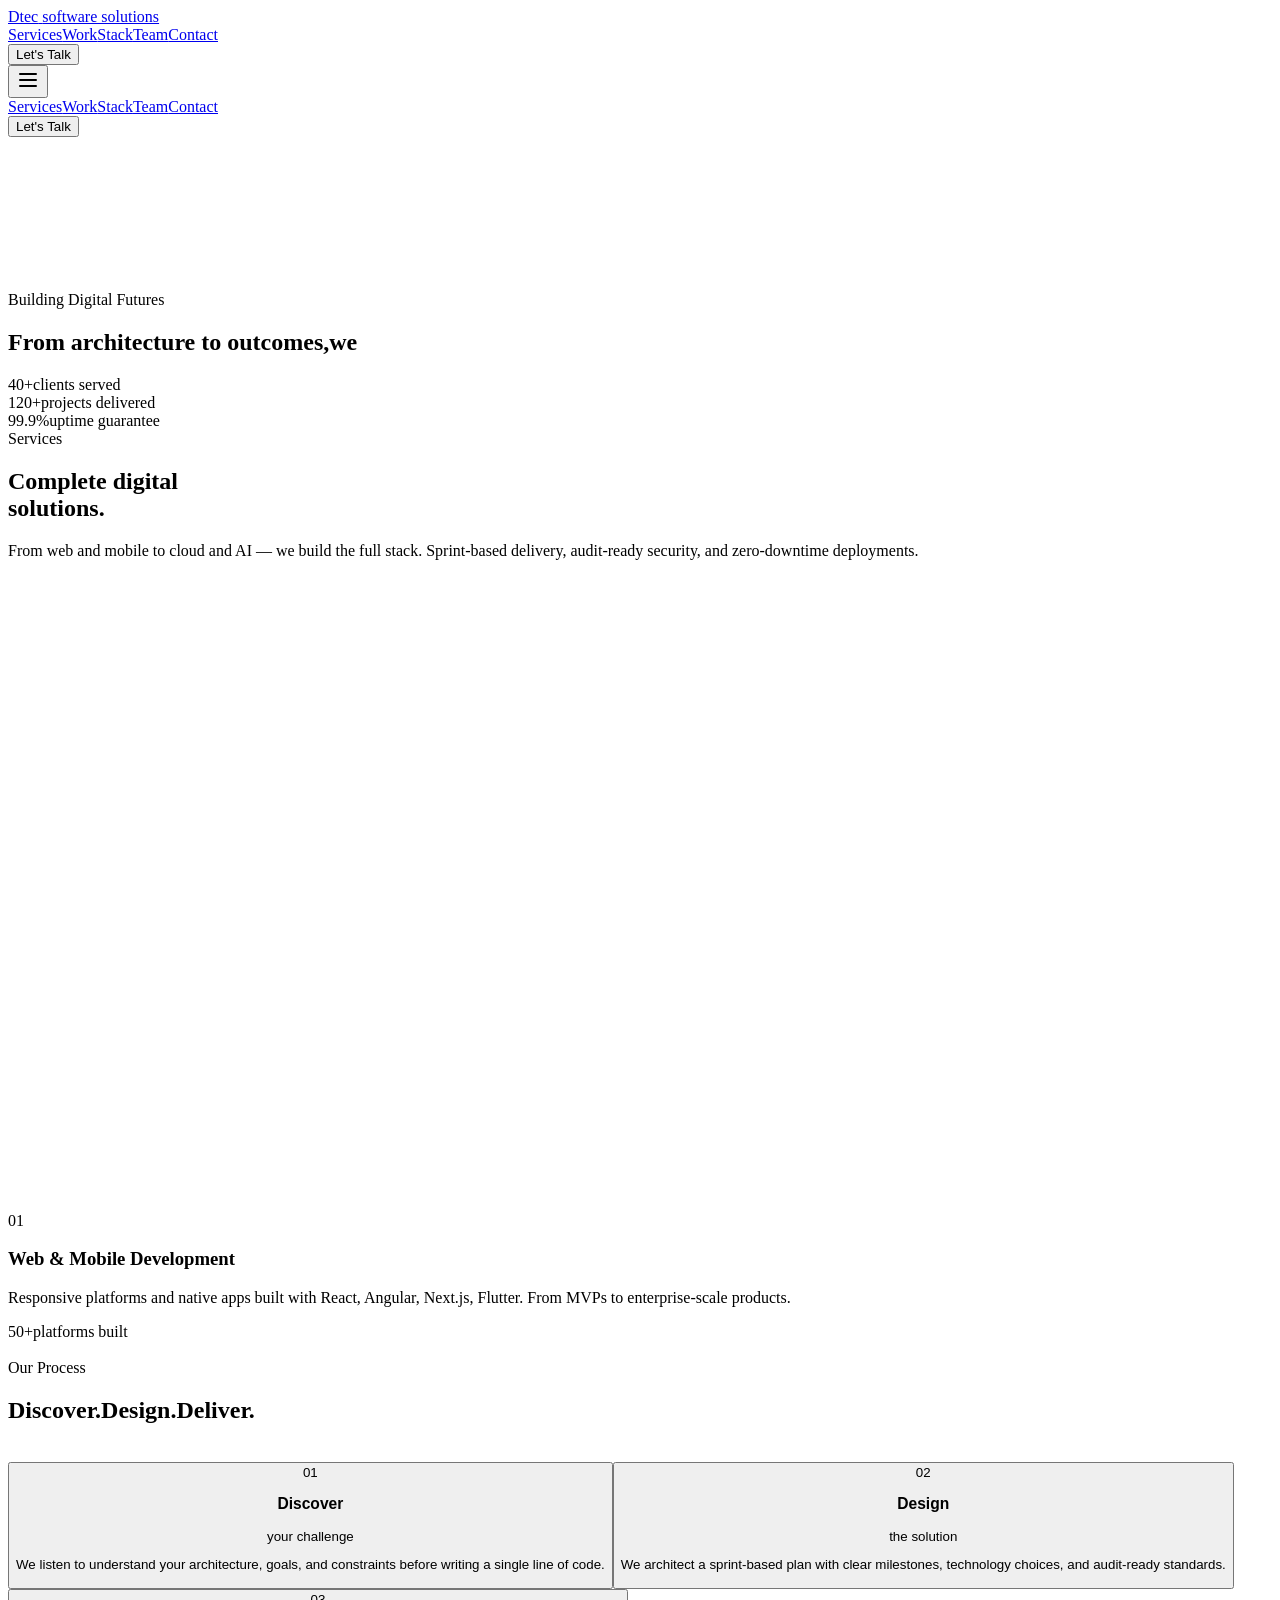
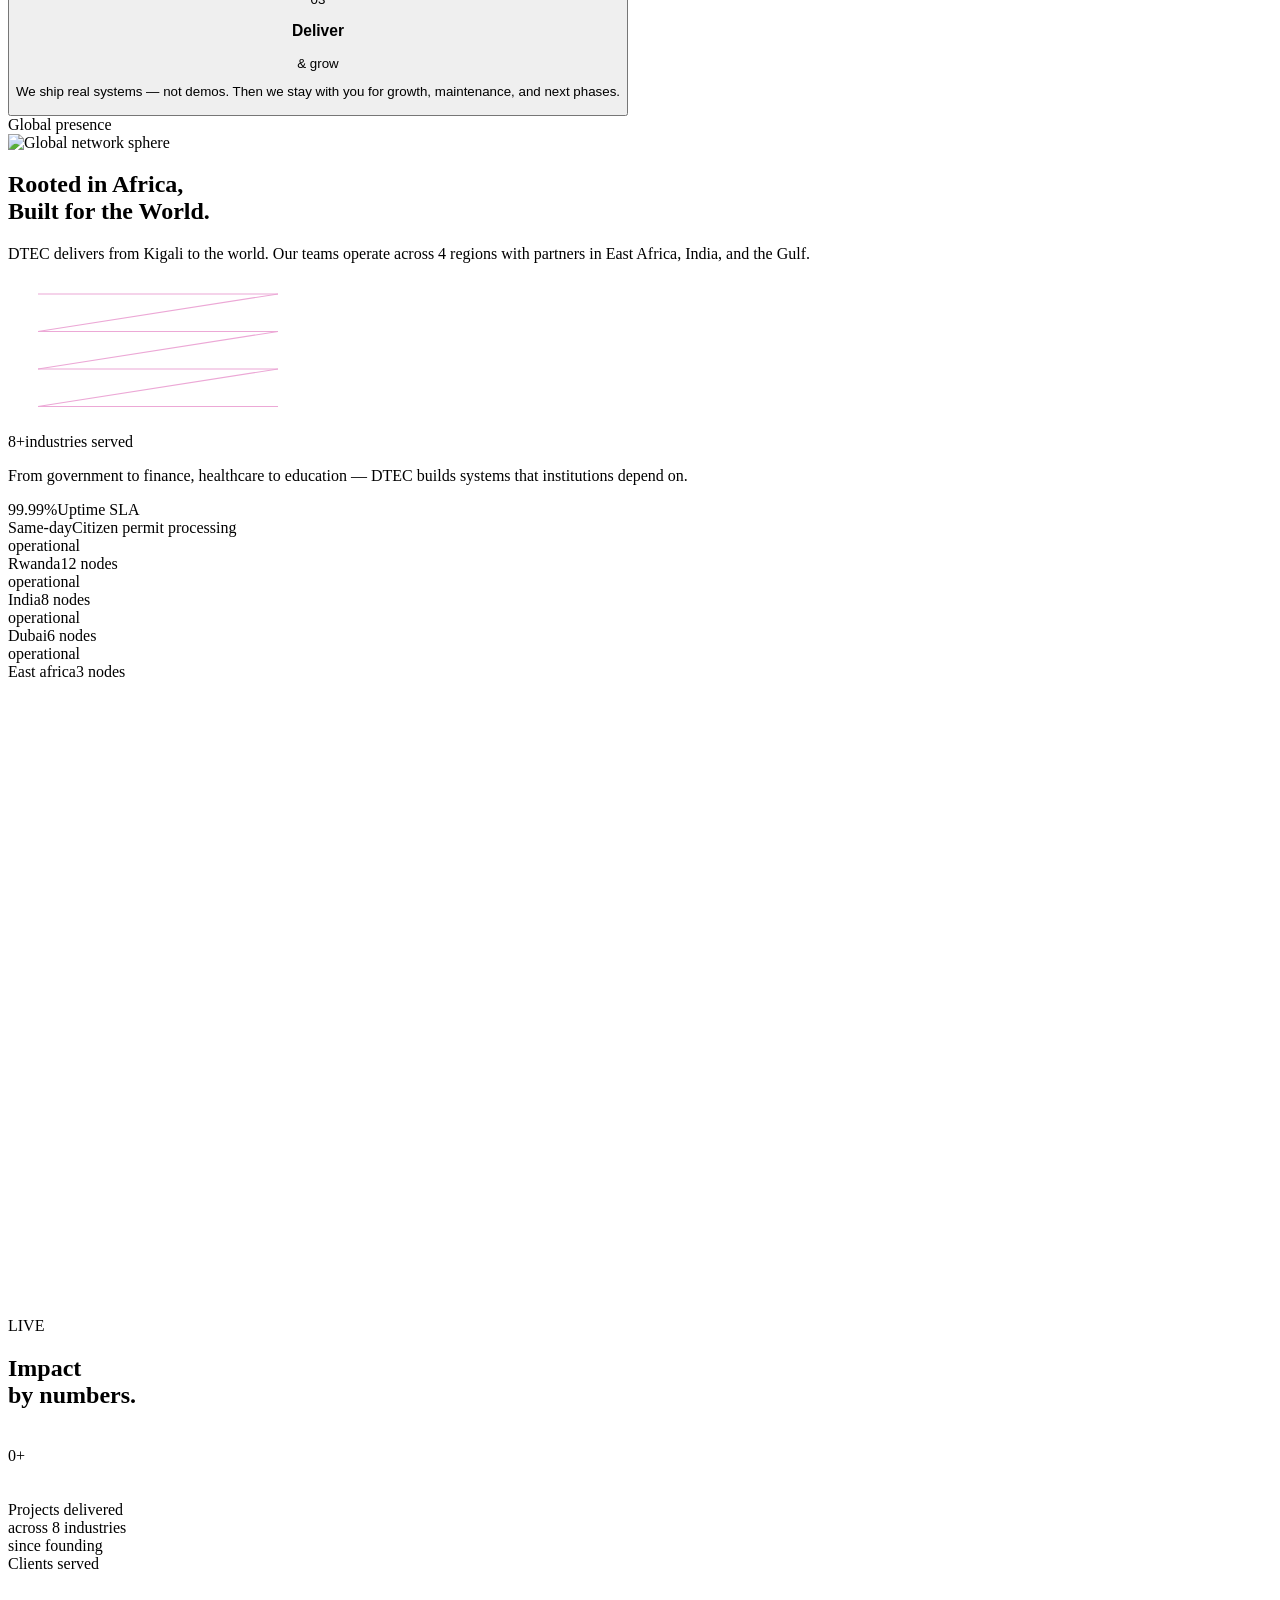
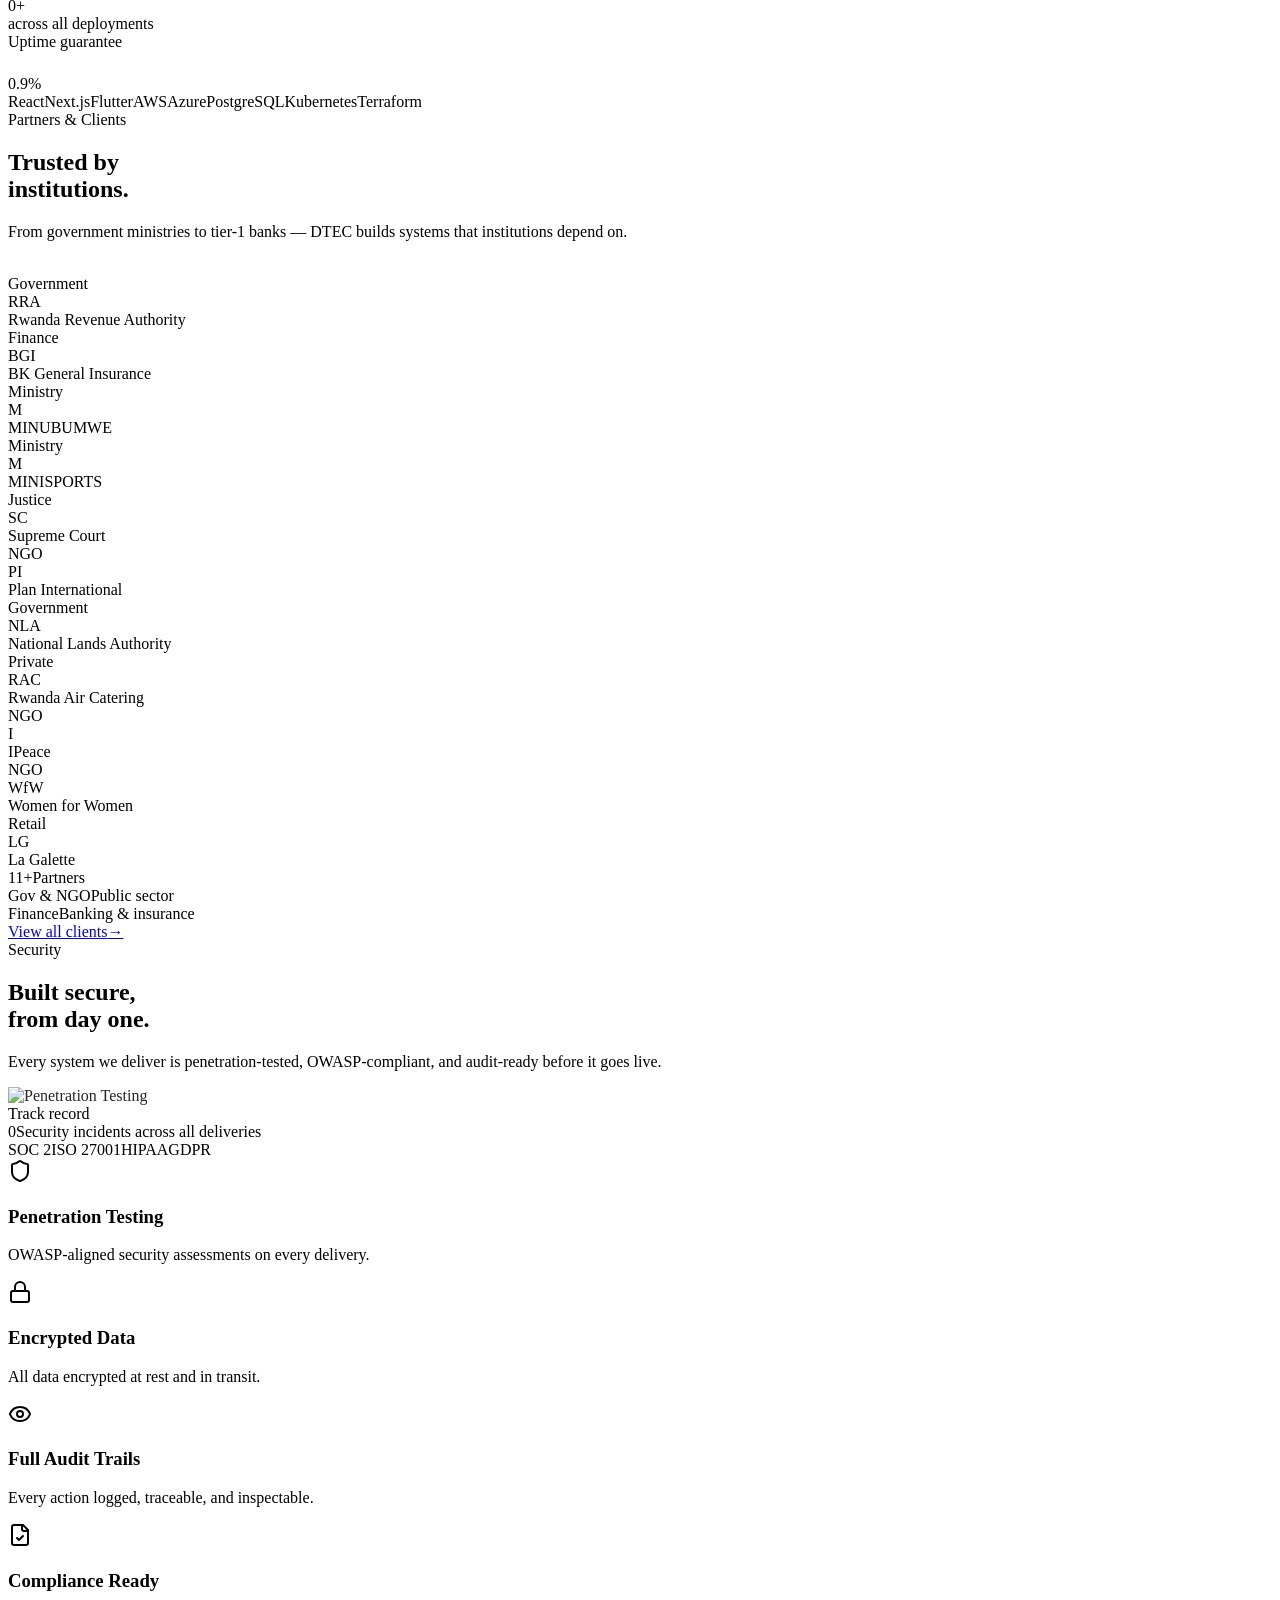
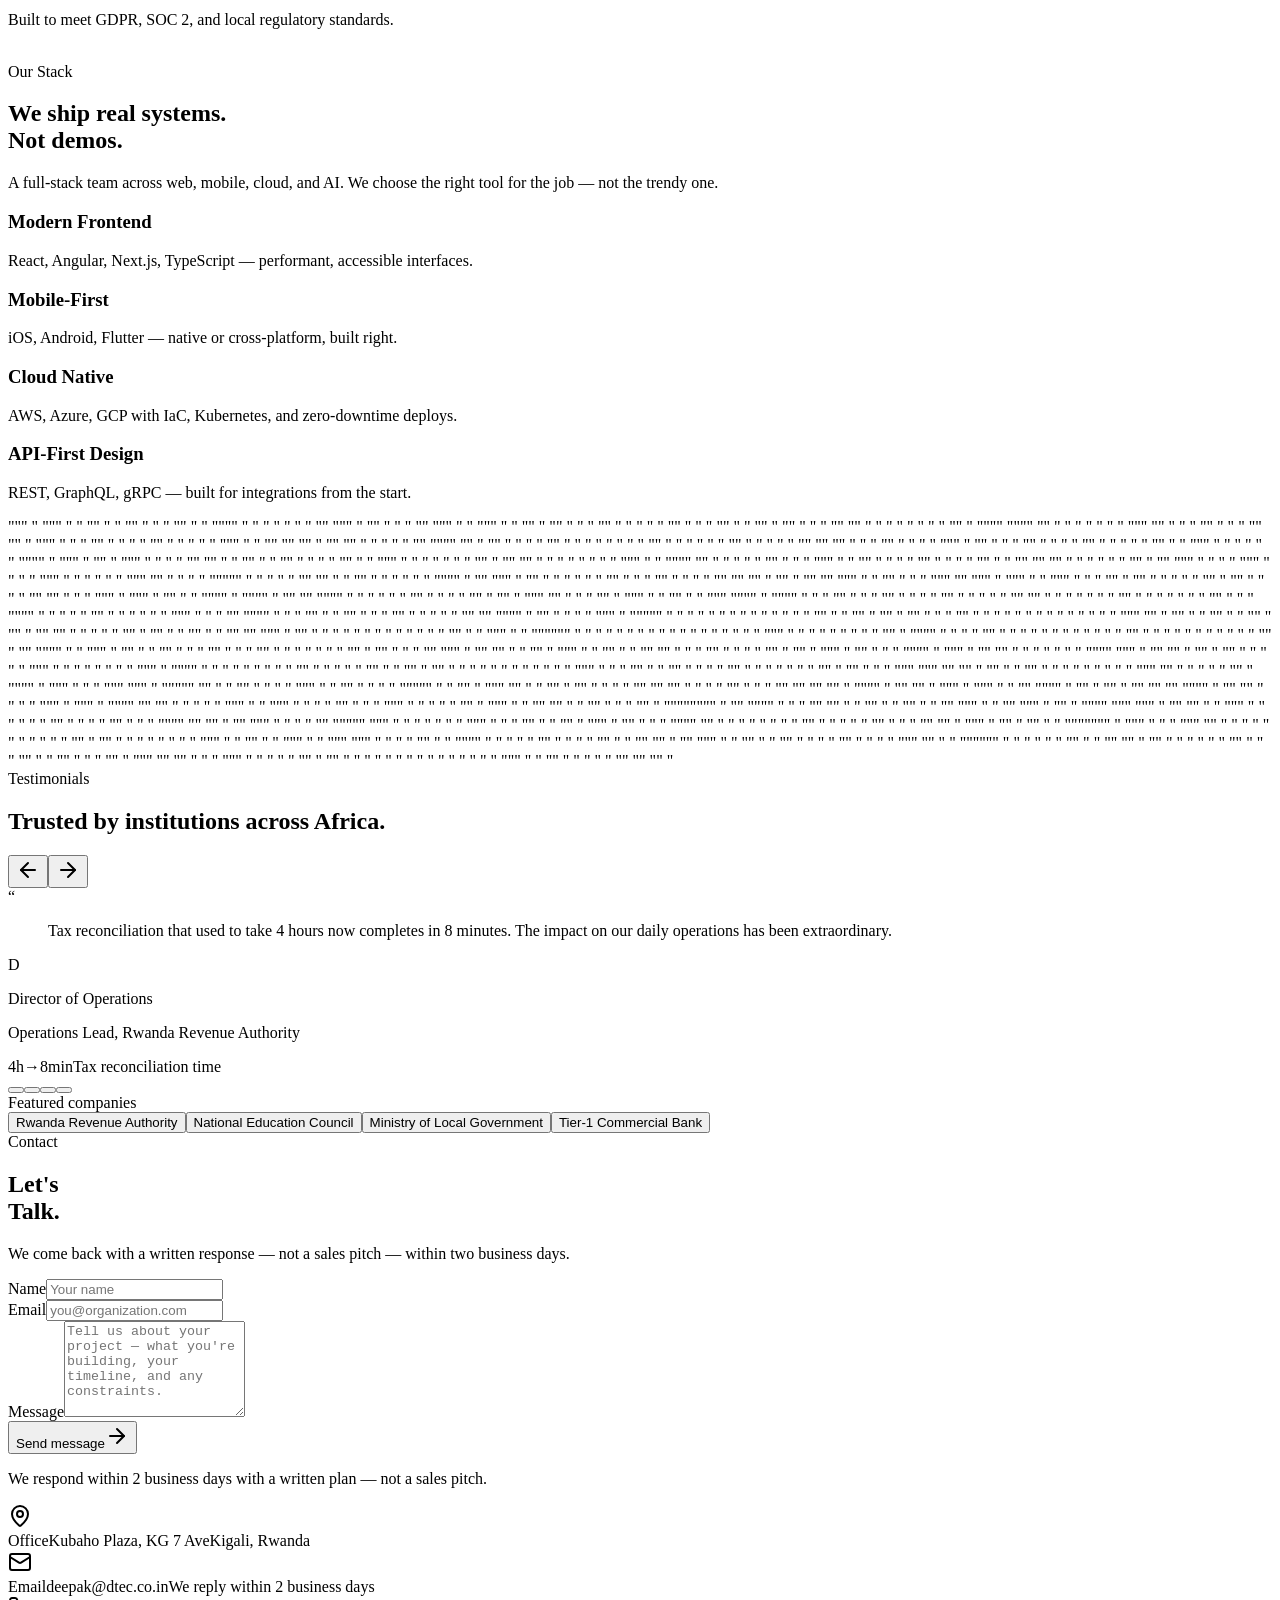
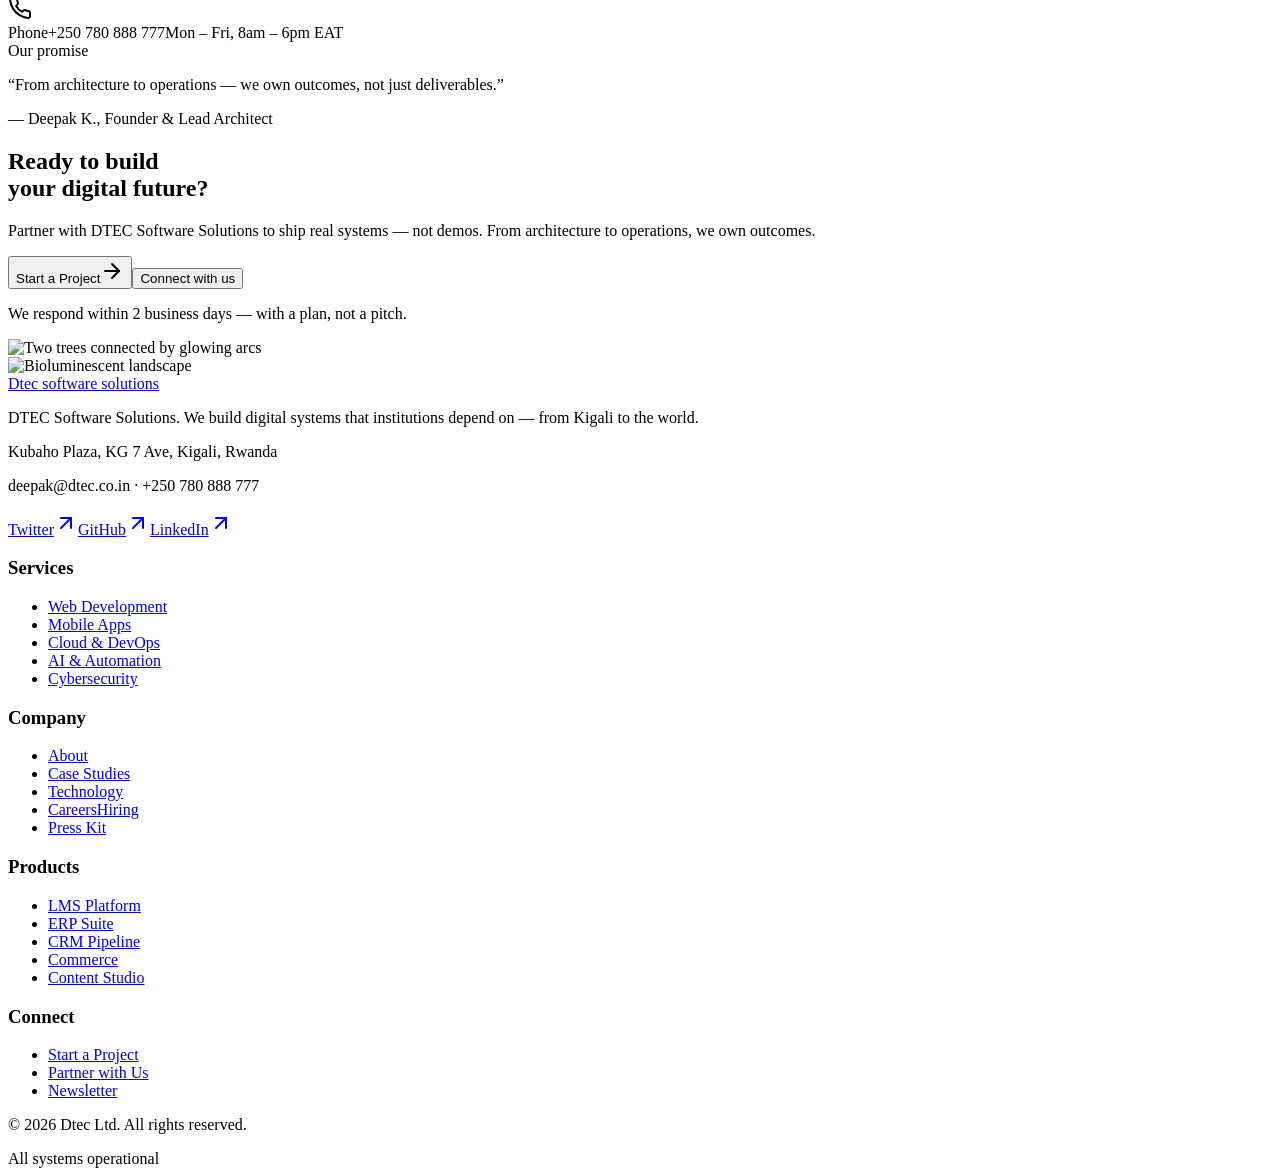
==== commit 345b378d: "logo" ====
--- a/out/index.html
+++ b/out/index.html
@@ -1,4 +1,4 @@
-<!DOCTYPE html><html lang="en"><head><meta charSet="utf-8"/><meta name="viewport" content="width=device-width, initial-scale=1"/><link rel="preload" href="/_next/static/media/70bc3e132a0a741e-s.p.1409xf.ylxg8g.woff2" as="font" crossorigin="" type="font/woff2"/><link rel="preload" href="/_next/static/media/e41d5df559864f9e-s.p.0gq7fw9.sy_5..woff2" as="font" crossorigin="" type="font/woff2"/><link rel="preload" href="/_next/static/media/f06bf9da926bae75-s.p.0pz0x0eczp58u.woff2" as="font" crossorigin="" type="font/woff2"/><link rel="preload" as="image" href="/logo.jpeg"/><link rel="preload" as="image" href="https://hebbkx1anhila5yf.public.blob.vercel-storage.com/Upscaled%20Image%20%2812%29-ng3RrNnsPMJ5CrtOjcPTmhHg01W11q.png"/><link rel="preload" as="image" href="https://hebbkx1anhila5yf.public.blob.vercel-storage.com/tree-uAia6REvB137CQyHFCf0za3O6h2zKO.png"/><link rel="preload" as="image" href="https://hebbkx1anhila5yf.public.blob.vercel-storage.com/world-3i68QNWJwmO7W19ztZWbevAwJQHzYL.png"/><link rel="preload" as="image" href="https://hebbkx1anhila5yf.public.blob.vercel-storage.com/real-time-graph-INFmn3u0MlUwvNPynoIhwxtPaPjxM5.png"/><link rel="preload" as="image" href="https://hebbkx1anhila5yf.public.blob.vercel-storage.com/connection-KeJwWPQvn6l0a7C48tCARYtNEdC92H.png"/><link rel="preload" as="image" href="/images/isolated.jpg"/><link rel="preload" as="image" href="/images/encrypted.jpg"/><link rel="preload" as="image" href="/images/audit.jpg"/><link rel="preload" as="image" href="/images/permissions.jpg"/><link rel="stylesheet" href="/_next/static/chunks/0m.k_2h.ks4uj.css" data-precedence="next"/><link rel="stylesheet" href="/_next/static/chunks/0nml~t35t8g4i.css" data-precedence="next"/><link rel="preload" as="script" fetchPriority="low" href="/_next/static/chunks/0b5yd18v4zlw1.js"/><script src="/_next/static/chunks/02i7dfk78~t~2.js" async=""></script><script src="/_next/static/chunks/16xjbwwobpb~n.js" async=""></script><script src="/_next/static/chunks/0dz-6wqzvfh6x.js" async=""></script><script src="/_next/static/chunks/turbopack-0vtpk872wi9vn.js" async=""></script><script src="/_next/static/chunks/0ud_b7snc51ef.js" async=""></script><script src="/_next/static/chunks/0dbhjjzl8qfwv.js" async=""></script><script src="/_next/static/chunks/17h0h7z5pr15a.js" async=""></script><link rel="preload" as="image" href="https://hebbkx1anhila5yf.public.blob.vercel-storage.com/Upscaled%20Image%20%2813%29-OQ2DiR3ElVsUg8kTvTL1kC5A3Q6maM.png"/><link rel="preload" as="image" href="/images/bridge.png"/><link rel="preload" as="image" href="https://hebbkx1anhila5yf.public.blob.vercel-storage.com/Upscaled%20Image%20%2810%29-UnDKstODkIENp5xqTYUEpt0Sm8tNOw.png"/><meta name="next-size-adjust" content=""/><title>DTEC Software Solutions — Building Digital Futures</title><meta name="description" content="From architecture to operations — DTEC builds web, mobile, cloud, and AI systems that institutions depend on. Based in Kigali, Rwanda."/><meta name="generator" content="dtec"/><link rel="icon" href="/logo.jpeg"/><link rel="apple-touch-icon" href="/logo.jpeg"/><script src="/_next/static/chunks/03~yq9q893hmn.js" noModule=""></script></head><body class="instrument_sans_35ec9fba-module__BtqIaq__variable instrument_serif_acda1feb-module__tXlfYG__variable jetbrains_mono_8d4dab2e-module__xz2qEq__variable font-sans antialiased"><div hidden=""><!--$--><!--/$--></div><main class="relative min-h-screen overflow-x-hidden"><header class="fixed z-50 transition-all duration-500 top-0 left-0 right-0"><nav class="mx-auto transition-all duration-500 bg-transparent max-w-[1400px]"><div class="flex items-center justify-between transition-all duration-500 px-6 lg:px-8 h-20"><a href="#" class="flex items-center group"><img src="/logo.jpeg" alt="DTEC Software Solutions" class="object-contain transition-all duration-500 rounded-sm h-10"/></a><div class="hidden md:flex items-center gap-12"><a href="#features" class="text-sm transition-colors duration-300 relative group text-white/70 hover:text-white">Services<span class="absolute -bottom-1 left-0 w-0 h-px transition-all duration-300 group-hover:w-full bg-white"></span></a><a href="#how-it-works" class="text-sm transition-colors duration-300 relative group text-white/70 hover:text-white">Work<span class="absolute -bottom-1 left-0 w-0 h-px transition-all duration-300 group-hover:w-full bg-white"></span></a><a href="#developers" class="text-sm transition-colors duration-300 relative group text-white/70 hover:text-white">Stack<span class="absolute -bottom-1 left-0 w-0 h-px transition-all duration-300 group-hover:w-full bg-white"></span></a><a href="#integrations" class="text-sm transition-colors duration-300 relative group text-white/70 hover:text-white">Team<span class="absolute -bottom-1 left-0 w-0 h-px transition-all duration-300 group-hover:w-full bg-white"></span></a><a href="#cta" class="text-sm transition-colors duration-300 relative group text-white/70 hover:text-white">Contact<span class="absolute -bottom-1 left-0 w-0 h-px transition-all duration-300 group-hover:w-full bg-white"></span></a></div><div class="hidden md:flex items-center gap-4"><button data-slot="button" class="inline-flex items-center justify-center whitespace-nowrap text-sm font-medium disabled:pointer-events-none disabled:opacity-50 [&amp;_svg]:pointer-events-none [&amp;_svg:not([class*=&#x27;size-&#x27;])]:size-4 shrink-0 [&amp;_svg]:shrink-0 outline-none focus-visible:border-ring focus-visible:ring-ring/50 focus-visible:ring-[3px] aria-invalid:ring-destructive/20 dark:aria-invalid:ring-destructive/40 aria-invalid:border-destructive h-8 gap-1.5 has-[&gt;svg]:px-2.5 rounded-full transition-all duration-500 bg-white hover:bg-white/90 text-black px-6">Let&#x27;s Talk</button></div><button class="md:hidden p-2 transition-colors duration-500 text-white" aria-label="Toggle menu"><svg xmlns="http://www.w3.org/2000/svg" width="24" height="24" viewBox="0 0 24 24" fill="none" stroke="currentColor" stroke-width="2" stroke-linecap="round" stroke-linejoin="round" class="lucide lucide-menu w-6 h-6"><line x1="4" x2="20" y1="12" y2="12"></line><line x1="4" x2="20" y1="6" y2="6"></line><line x1="4" x2="20" y1="18" y2="18"></line></svg></button></div></nav><div class="md:hidden fixed inset-0 bg-background z-40 transition-all duration-500 opacity-0 pointer-events-none" style="top:0"><div class="flex flex-col h-full px-8 pt-28 pb-8"><div class="flex-1 flex flex-col justify-center gap-8"><a href="#features" class="text-5xl font-display text-foreground hover:text-muted-foreground transition-all duration-500 opacity-0 translate-y-4" style="transition-delay:0ms">Services</a><a href="#how-it-works" class="text-5xl font-display text-foreground hover:text-muted-foreground transition-all duration-500 opacity-0 translate-y-4" style="transition-delay:0ms">Work</a><a href="#developers" class="text-5xl font-display text-foreground hover:text-muted-foreground transition-all duration-500 opacity-0 translate-y-4" style="transition-delay:0ms">Stack</a><a href="#integrations" class="text-5xl font-display text-foreground hover:text-muted-foreground transition-all duration-500 opacity-0 translate-y-4" style="transition-delay:0ms">Team</a><a href="#cta" class="text-5xl font-display text-foreground hover:text-muted-foreground transition-all duration-500 opacity-0 translate-y-4" style="transition-delay:0ms">Contact</a></div><div class="flex gap-4 pt-8 border-t border-foreground/10 transition-all duration-500 opacity-0 translate-y-4" style="transition-delay:0ms"><button data-slot="button" class="inline-flex items-center justify-center gap-2 whitespace-nowrap font-medium transition-all disabled:pointer-events-none disabled:opacity-50 [&amp;_svg]:pointer-events-none [&amp;_svg:not([class*=&#x27;size-&#x27;])]:size-4 [&amp;_svg]:shrink-0 outline-none focus-visible:border-ring focus-visible:ring-ring/50 focus-visible:ring-[3px] aria-invalid:ring-destructive/20 dark:aria-invalid:ring-destructive/40 aria-invalid:border-destructive hover:bg-primary/90 px-4 py-2 has-[&gt;svg]:px-3 flex-1 bg-foreground text-background rounded-full h-14 text-base">Let&#x27;s Talk</button></div></div></div></header><section class="relative min-h-screen flex flex-col justify-center items-start overflow-hidden bg-black"><div class="absolute inset-0 z-0"><video autoPlay="" muted="" loop="" playsInline="" aria-hidden="true" class="w-full h-full object-cover object-center opacity-80"><source src="https://hebbkx1anhila5yf.public.blob.vercel-storage.com/bg-hero-0BnFGdr81Ifnj3WbBZoNt1KE4D5DMT.mp4" type="video/mp4"/></video><div class="absolute inset-0 bg-gradient-to-r from-black/70 via-black/30 to-transparent"></div><div class="absolute inset-0 bg-gradient-to-b from-black/20 via-transparent to-black/60"></div></div><div class="absolute inset-0 z-[2] overflow-hidden pointer-events-none opacity-20"><div class="absolute h-px bg-white/10" style="top:12.5%;left:0;right:0"></div><div class="absolute h-px bg-white/10" style="top:25%;left:0;right:0"></div><div class="absolute h-px bg-white/10" style="top:37.5%;left:0;right:0"></div><div class="absolute h-px bg-white/10" style="top:50%;left:0;right:0"></div><div class="absolute h-px bg-white/10" style="top:62.5%;left:0;right:0"></div><div class="absolute h-px bg-white/10" style="top:75%;left:0;right:0"></div><div class="absolute h-px bg-white/10" style="top:87.5%;left:0;right:0"></div><div class="absolute h-px bg-white/10" style="top:100%;left:0;right:0"></div><div class="absolute w-px bg-white/10" style="left:8.33%;top:0;bottom:0"></div><div class="absolute w-px bg-white/10" style="left:16.66%;top:0;bottom:0"></div><div class="absolute w-px bg-white/10" style="left:24.990000000000002%;top:0;bottom:0"></div><div class="absolute w-px bg-white/10" style="left:33.32%;top:0;bottom:0"></div><div class="absolute w-px bg-white/10" style="left:41.65%;top:0;bottom:0"></div><div class="absolute w-px bg-white/10" style="left:49.980000000000004%;top:0;bottom:0"></div><div class="absolute w-px bg-white/10" style="left:58.31%;top:0;bottom:0"></div><div class="absolute w-px bg-white/10" style="left:66.64%;top:0;bottom:0"></div><div class="absolute w-px bg-white/10" style="left:74.97%;top:0;bottom:0"></div><div class="absolute w-px bg-white/10" style="left:83.3%;top:0;bottom:0"></div><div class="absolute w-px bg-white/10" style="left:91.63%;top:0;bottom:0"></div><div class="absolute w-px bg-white/10" style="left:99.96000000000001%;top:0;bottom:0"></div></div><div class="relative z-10 w-full max-w-[1400px] mx-auto px-6 lg:px-12 py-32 lg:py-40"><div class="lg:max-w-[55%]"><div class="mb-8 transition-all duration-700 opacity-0 translate-y-4"><span class="inline-flex items-center gap-3 text-sm font-mono text-white/60"><span class="w-8 h-px bg-white/30"></span>Building Digital Futures</span></div><div class="mb-12"><h1 class="text-left text-[clamp(2rem,6vw,7rem)] font-display leading-[0.92] tracking-tight text-white transition-all duration-1000 opacity-0 translate-y-8"><span class="block whitespace-nowrap">From architecture to outcomes,</span><span class="block whitespace-nowrap">we<!-- --> <span class="relative inline-block"><span style="display:inline-block;opacity:0;filter:blur(20px);color:rgb(236,168,214);transition:color 0.4s ease">b</span><span style="display:inline-block;opacity:0;filter:blur(20px);color:rgb(167,139,250);transition:color 0.4s ease">u</span><span style="display:inline-block;opacity:0;filter:blur(20px);color:rgb(103,232,249);transition:color 0.4s ease">i</span><span style="display:inline-block;opacity:0;filter:blur(20px);color:rgb(251,191,36);transition:color 0.4s ease">l</span><span style="display:inline-block;opacity:0;filter:blur(20px);color:rgb(236,168,214);transition:color 0.4s ease">d</span></span></span></h1></div></div></div><div class="absolute bottom-12 left-0 right-0 px-6 lg:px-12 transition-all duration-700 delay-500 opacity-0"><div class="max-w-[1400px] mx-auto flex items-start gap-10 lg:gap-20"><div class="flex flex-col gap-2"><span class="text-3xl lg:text-4xl font-display text-white">40+</span><span class="text-xs text-white/50 leading-tight">clients served</span></div><div class="flex flex-col gap-2"><span class="text-3xl lg:text-4xl font-display text-white">120+</span><span class="text-xs text-white/50 leading-tight">projects delivered</span></div><div class="flex flex-col gap-2"><span class="text-3xl lg:text-4xl font-display text-white">99.9%</span><span class="text-xs text-white/50 leading-tight">uptime guarantee</span></div></div></div></section><section id="features" class="relative py-24 lg:py-32 overflow-hidden"><div class="max-w-[1400px] mx-auto px-6 lg:px-12"><div class="relative mb-24 lg:mb-32"><div class="grid lg:grid-cols-12 gap-8 items-end"><div class="lg:col-span-7"><span class="inline-flex items-center gap-3 text-sm font-mono text-muted-foreground mb-6"><span class="w-12 h-px bg-foreground/30"></span>Services</span><h2 class="text-6xl md:text-7xl lg:text-[128px] font-display tracking-tight leading-[0.9] transition-all duration-1000 opacity-0 translate-y-8">Complete digital<br/><span class="text-muted-foreground">solutions.</span></h2></div><div class="lg:col-span-5 lg:pb-4"><p class="text-xl text-muted-foreground leading-relaxed transition-all duration-1000 delay-200 opacity-0 translate-y-4">From web and mobile to cloud and AI — we build the full stack. Sprint-based delivery, audit-ready security, and zero-downtime deployments.</p></div></div></div><div class="grid lg:grid-cols-12 gap-4 lg:gap-6"><div class="lg:col-span-12 relative bg-black border border-foreground/10 min-h-[500px] overflow-hidden group transition-all duration-700 flex opacity-0 translate-y-12"><div class="relative flex-1 p-8 lg:p-12 bg-black"><canvas class="absolute inset-0 pointer-events-auto" style="width:100%;height:100%"></canvas><div class="relative z-10"><span class="font-mono text-sm text-muted-foreground">01</span><h3 class="text-3xl lg:text-4xl font-display mt-4 mb-6 group-hover:translate-x-2 transition-transform duration-500">Web &amp; Mobile Development</h3><p class="text-lg text-muted-foreground leading-relaxed max-w-md mb-8">Responsive platforms and native apps built with React, Angular, Next.js, Flutter. From MVPs to enterprise-scale products.</p><div><span class="text-5xl lg:text-6xl font-display">50+</span><span class="block text-sm text-muted-foreground font-mono mt-2">platforms built</span></div></div></div><div class="hidden lg:block relative w-[42%] shrink-0 overflow-hidden"><img src="https://hebbkx1anhila5yf.public.blob.vercel-storage.com/Upscaled%20Image%20%2812%29-ng3RrNnsPMJ5CrtOjcPTmhHg01W11q.png" alt="" aria-hidden="true" class="absolute inset-0 w-full h-full object-cover object-center" style="transform:scaleX(-1)"/><div class="absolute inset-0 bg-gradient-to-r from-black via-transparent to-transparent"></div></div></div></div></div></section><section id="how-it-works" class="jsx-e27a5536f372d22f relative py-24 lg:py-32 bg-[oklch(0.09_0.01_260)] text-white overflow-hidden"><div class="jsx-e27a5536f372d22f absolute bottom-0 left-0 w-[400px] h-[400px] rounded-full bg-white/[0.02] blur-[100px] pointer-events-none"></div><div class="jsx-e27a5536f372d22f relative z-10 max-w-[1400px] mx-auto px-6 lg:px-12"><div class="jsx-e27a5536f372d22f relative mb-0 lg:mb-0 grid lg:grid-cols-2 gap-4 lg:gap-12 items-end"><div class="jsx-e27a5536f372d22f overflow-hidden pb-0 lg:pb-32"><div class="jsx-e27a5536f372d22f transition-all duration-1000 -translate-x-12 opacity-0"><span class="jsx-e27a5536f372d22f inline-flex items-center gap-3 text-sm font-mono text-white/40 mb-8"><span class="jsx-e27a5536f372d22f w-12 h-px bg-white/20"></span>Our Process</span></div><h2 class="jsx-e27a5536f372d22f text-6xl md:text-7xl lg:text-[128px] font-display tracking-tight leading-[0.85] transition-all duration-1000 delay-100 translate-y-16 opacity-0"><span class="jsx-e27a5536f372d22f block">Discover.</span><span class="jsx-e27a5536f372d22f block text-white/30">Design.</span><span class="jsx-e27a5536f372d22f block text-white/10">Deliver.</span></h2></div><div class="jsx-e27a5536f372d22f relative h-[320px] lg:h-[640px] overflow-hidden transition-all duration-1000 delay-200 opacity-0"><img src="https://hebbkx1anhila5yf.public.blob.vercel-storage.com/tree-uAia6REvB137CQyHFCf0za3O6h2zKO.png" alt="" aria-hidden="true" class="jsx-e27a5536f372d22f absolute bottom-0 left-0 w-full h-full object-contain object-bottom"/><div class="jsx-e27a5536f372d22f absolute inset-0 bg-gradient-to-r from-[oklch(0.09_0.01_260)] via-transparent to-transparent pointer-events-none"></div></div></div><div class="jsx-e27a5536f372d22f grid lg:grid-cols-3 gap-4"><button type="button" class="jsx-e27a5536f372d22f relative text-left p-8 lg:p-12 border transition-all duration-500 bg-[#000000] border-white/60"><div class="jsx-e27a5536f372d22f flex items-center gap-4 mb-8"><span class="jsx-e27a5536f372d22f text-4xl font-display transition-colors duration-300 text-[#eca8d6]">01</span><div class="jsx-e27a5536f372d22f flex-1 h-px bg-white/10 overflow-hidden"><div class="jsx-e27a5536f372d22f h-full bg-[#eca8d6]/50 animate-progress"></div></div></div><h3 class="jsx-e27a5536f372d22f text-3xl lg:text-4xl font-display mb-2">Discover</h3><span class="jsx-e27a5536f372d22f text-xl text-white/40 font-display block mb-6">your challenge</span><p class="jsx-e27a5536f372d22f text-white/60 leading-relaxed transition-opacity duration-300 opacity-100">We listen to understand your architecture, goals, and constraints before writing a single line of code.</p><div class="jsx-e27a5536f372d22f absolute bottom-0 left-0 right-0 h-1 bg-[#eca8d6] transition-transform duration-500 origin-left scale-x-100"></div></button><button type="button" class="jsx-e27a5536f372d22f relative text-left p-8 lg:p-12 border transition-all duration-500 bg-[#000000] border-white/25 hover:border-white/50"><div class="jsx-e27a5536f372d22f flex items-center gap-4 mb-8"><span class="jsx-e27a5536f372d22f text-4xl font-display transition-colors duration-300 text-white/20">02</span><div class="jsx-e27a5536f372d22f flex-1 h-px bg-white/10 overflow-hidden"></div></div><h3 class="jsx-e27a5536f372d22f text-3xl lg:text-4xl font-display mb-2">Design</h3><span class="jsx-e27a5536f372d22f text-xl text-white/40 font-display block mb-6">the solution</span><p class="jsx-e27a5536f372d22f text-white/60 leading-relaxed transition-opacity duration-300 opacity-60">We architect a sprint-based plan with clear milestones, technology choices, and audit-ready standards.</p><div class="jsx-e27a5536f372d22f absolute bottom-0 left-0 right-0 h-1 bg-[#eca8d6] transition-transform duration-500 origin-left scale-x-0"></div></button><button type="button" class="jsx-e27a5536f372d22f relative text-left p-8 lg:p-12 border transition-all duration-500 bg-[#000000] border-white/25 hover:border-white/50"><div class="jsx-e27a5536f372d22f flex items-center gap-4 mb-8"><span class="jsx-e27a5536f372d22f text-4xl font-display transition-colors duration-300 text-white/20">03</span><div class="jsx-e27a5536f372d22f flex-1 h-px bg-white/10 overflow-hidden"></div></div><h3 class="jsx-e27a5536f372d22f text-3xl lg:text-4xl font-display mb-2">Deliver</h3><span class="jsx-e27a5536f372d22f text-xl text-white/40 font-display block mb-6">&amp; grow</span><p class="jsx-e27a5536f372d22f text-white/60 leading-relaxed transition-opacity duration-300 opacity-60">We ship real systems — not demos. Then we stay with you for growth, maintenance, and next phases.</p><div class="jsx-e27a5536f372d22f absolute bottom-0 left-0 right-0 h-1 bg-[#eca8d6] transition-transform duration-500 origin-left scale-x-0"></div></button></div></div></section><section id="infra" class="relative py-32 lg:py-40 overflow-hidden"><div class="max-w-[1400px] mx-auto px-6 lg:px-12"><div class="mb-20"><span class="inline-flex items-center gap-4 text-sm font-mono text-muted-foreground mb-8 transition-all duration-700 opacity-0"><span class="w-12 h-px bg-foreground/20"></span>Global presence</span><div class="grid lg:grid-cols-[auto_1fr] gap-8 lg:gap-16 items-stretch"><div class="w-48 lg:w-72 xl:w-80 shrink-0 transition-all duration-1000 opacity-0 translate-y-8"><img src="https://hebbkx1anhila5yf.public.blob.vercel-storage.com/world-3i68QNWJwmO7W19ztZWbevAwJQHzYL.png" alt="Global network sphere" class="w-full h-full object-contain object-center"/></div><div class="flex flex-col justify-center"><h2 class="text-6xl md:text-7xl lg:text-[128px] font-display tracking-tight leading-[0.9] transition-all duration-1000 opacity-0 translate-y-8">Rooted in Africa,<br/><span class="text-muted-foreground">Built for the World.</span></h2><p class="mt-8 text-xl text-muted-foreground leading-relaxed max-w-lg transition-all duration-1000 delay-100 opacity-0">DTEC delivers from Kigali to the world. Our teams operate across 4 regions with partners in East Africa, India, and the Gulf.</p></div></div></div><div class="grid lg:grid-cols-3 gap-6"><div class="lg:col-span-2 relative p-8 lg:p-12 border border-foreground/10 bg-foreground/[0.02] overflow-hidden transition-all duration-700 opacity-0 translate-y-8"><div class="absolute inset-0 opacity-70"><svg class="absolute inset-0 w-full h-full" style="pointer-events:none"><defs><style>
+<!DOCTYPE html><html lang="en"><head><meta charSet="utf-8"/><meta name="viewport" content="width=device-width, initial-scale=1"/><link rel="preload" href="/_next/static/media/70bc3e132a0a741e-s.p.1409xf.ylxg8g.woff2" as="font" crossorigin="" type="font/woff2"/><link rel="preload" href="/_next/static/media/e41d5df559864f9e-s.p.0gq7fw9.sy_5..woff2" as="font" crossorigin="" type="font/woff2"/><link rel="preload" href="/_next/static/media/f06bf9da926bae75-s.p.0pz0x0eczp58u.woff2" as="font" crossorigin="" type="font/woff2"/><link rel="preload" as="image" href="https://hebbkx1anhila5yf.public.blob.vercel-storage.com/Upscaled%20Image%20%2812%29-ng3RrNnsPMJ5CrtOjcPTmhHg01W11q.png"/><link rel="preload" as="image" href="https://hebbkx1anhila5yf.public.blob.vercel-storage.com/tree-uAia6REvB137CQyHFCf0za3O6h2zKO.png"/><link rel="preload" as="image" href="https://hebbkx1anhila5yf.public.blob.vercel-storage.com/world-3i68QNWJwmO7W19ztZWbevAwJQHzYL.png"/><link rel="preload" as="image" href="https://hebbkx1anhila5yf.public.blob.vercel-storage.com/real-time-graph-INFmn3u0MlUwvNPynoIhwxtPaPjxM5.png"/><link rel="preload" as="image" href="https://hebbkx1anhila5yf.public.blob.vercel-storage.com/connection-KeJwWPQvn6l0a7C48tCARYtNEdC92H.png"/><link rel="preload" as="image" href="/images/isolated.jpg"/><link rel="preload" as="image" href="/images/encrypted.jpg"/><link rel="preload" as="image" href="/images/audit.jpg"/><link rel="preload" as="image" href="/images/permissions.jpg"/><link rel="preload" as="image" href="https://hebbkx1anhila5yf.public.blob.vercel-storage.com/Upscaled%20Image%20%2813%29-OQ2DiR3ElVsUg8kTvTL1kC5A3Q6maM.png"/><link rel="stylesheet" href="/_next/static/chunks/0m.k_2h.ks4uj.css" data-precedence="next"/><link rel="stylesheet" href="/_next/static/chunks/17ew3_8ne9ebw.css" data-precedence="next"/><link rel="preload" as="script" fetchPriority="low" href="/_next/static/chunks/0b5yd18v4zlw1.js"/><script src="/_next/static/chunks/02i7dfk78~t~2.js" async=""></script><script src="/_next/static/chunks/16xjbwwobpb~n.js" async=""></script><script src="/_next/static/chunks/0dz-6wqzvfh6x.js" async=""></script><script src="/_next/static/chunks/turbopack-0vtpk872wi9vn.js" async=""></script><script src="/_next/static/chunks/0ud_b7snc51ef.js" async=""></script><script src="/_next/static/chunks/0dbhjjzl8qfwv.js" async=""></script><script src="/_next/static/chunks/0zf-a.dg.iyh~.js" async=""></script><link rel="preload" as="image" href="/images/bridge.png"/><link rel="preload" as="image" href="https://hebbkx1anhila5yf.public.blob.vercel-storage.com/Upscaled%20Image%20%2810%29-UnDKstODkIENp5xqTYUEpt0Sm8tNOw.png"/><meta name="next-size-adjust" content=""/><title>DTEC Software Solutions — Building Digital Futures</title><meta name="description" content="From architecture to operations — DTEC builds web, mobile, cloud, and AI systems that institutions depend on. Based in Kigali, Rwanda."/><meta name="generator" content="dtec"/><link rel="icon" href="/logo.jpeg"/><link rel="apple-touch-icon" href="/logo.jpeg"/><script src="/_next/static/chunks/03~yq9q893hmn.js" noModule=""></script></head><body class="instrument_sans_35ec9fba-module__BtqIaq__variable instrument_serif_acda1feb-module__tXlfYG__variable jetbrains_mono_8d4dab2e-module__xz2qEq__variable font-sans antialiased"><div hidden=""><!--$--><!--/$--></div><main class="relative min-h-screen overflow-x-hidden"><header class="fixed z-50 transition-all duration-500 top-0 left-0 right-0"><nav class="mx-auto transition-all duration-500 bg-transparent max-w-[1400px]"><div class="flex items-center justify-between transition-all duration-500 px-6 lg:px-8 h-20"><a href="#" class="flex items-center group"><span class="font-display tracking-tight leading-none transition-all duration-500 text-2xl text-white">Dtec<!-- --> <span class="transition-all duration-500 text-white/60">software solutions</span></span></a><div class="hidden md:flex items-center gap-12"><a href="#features" class="text-sm transition-colors duration-300 relative group text-white/70 hover:text-white">Services<span class="absolute -bottom-1 left-0 w-0 h-px transition-all duration-300 group-hover:w-full bg-white"></span></a><a href="#how-it-works" class="text-sm transition-colors duration-300 relative group text-white/70 hover:text-white">Work<span class="absolute -bottom-1 left-0 w-0 h-px transition-all duration-300 group-hover:w-full bg-white"></span></a><a href="#developers" class="text-sm transition-colors duration-300 relative group text-white/70 hover:text-white">Stack<span class="absolute -bottom-1 left-0 w-0 h-px transition-all duration-300 group-hover:w-full bg-white"></span></a><a href="#integrations" class="text-sm transition-colors duration-300 relative group text-white/70 hover:text-white">Team<span class="absolute -bottom-1 left-0 w-0 h-px transition-all duration-300 group-hover:w-full bg-white"></span></a><a href="#cta" class="text-sm transition-colors duration-300 relative group text-white/70 hover:text-white">Contact<span class="absolute -bottom-1 left-0 w-0 h-px transition-all duration-300 group-hover:w-full bg-white"></span></a></div><div class="hidden md:flex items-center gap-4"><button data-slot="button" class="inline-flex items-center justify-center whitespace-nowrap text-sm font-medium disabled:pointer-events-none disabled:opacity-50 [&amp;_svg]:pointer-events-none [&amp;_svg:not([class*=&#x27;size-&#x27;])]:size-4 shrink-0 [&amp;_svg]:shrink-0 outline-none focus-visible:border-ring focus-visible:ring-ring/50 focus-visible:ring-[3px] aria-invalid:ring-destructive/20 dark:aria-invalid:ring-destructive/40 aria-invalid:border-destructive h-8 gap-1.5 has-[&gt;svg]:px-2.5 rounded-full transition-all duration-500 bg-white hover:bg-white/90 text-black px-6">Let&#x27;s Talk</button></div><button class="md:hidden p-2 transition-colors duration-500 text-white" aria-label="Toggle menu"><svg xmlns="http://www.w3.org/2000/svg" width="24" height="24" viewBox="0 0 24 24" fill="none" stroke="currentColor" stroke-width="2" stroke-linecap="round" stroke-linejoin="round" class="lucide lucide-menu w-6 h-6"><line x1="4" x2="20" y1="12" y2="12"></line><line x1="4" x2="20" y1="6" y2="6"></line><line x1="4" x2="20" y1="18" y2="18"></line></svg></button></div></nav><div class="md:hidden fixed inset-0 bg-background z-40 transition-all duration-500 opacity-0 pointer-events-none" style="top:0"><div class="flex flex-col h-full px-8 pt-28 pb-8"><div class="flex-1 flex flex-col justify-center gap-8"><a href="#features" class="text-5xl font-display text-foreground hover:text-muted-foreground transition-all duration-500 opacity-0 translate-y-4" style="transition-delay:0ms">Services</a><a href="#how-it-works" class="text-5xl font-display text-foreground hover:text-muted-foreground transition-all duration-500 opacity-0 translate-y-4" style="transition-delay:0ms">Work</a><a href="#developers" class="text-5xl font-display text-foreground hover:text-muted-foreground transition-all duration-500 opacity-0 translate-y-4" style="transition-delay:0ms">Stack</a><a href="#integrations" class="text-5xl font-display text-foreground hover:text-muted-foreground transition-all duration-500 opacity-0 translate-y-4" style="transition-delay:0ms">Team</a><a href="#cta" class="text-5xl font-display text-foreground hover:text-muted-foreground transition-all duration-500 opacity-0 translate-y-4" style="transition-delay:0ms">Contact</a></div><div class="flex gap-4 pt-8 border-t border-foreground/10 transition-all duration-500 opacity-0 translate-y-4" style="transition-delay:0ms"><button data-slot="button" class="inline-flex items-center justify-center gap-2 whitespace-nowrap font-medium transition-all disabled:pointer-events-none disabled:opacity-50 [&amp;_svg]:pointer-events-none [&amp;_svg:not([class*=&#x27;size-&#x27;])]:size-4 [&amp;_svg]:shrink-0 outline-none focus-visible:border-ring focus-visible:ring-ring/50 focus-visible:ring-[3px] aria-invalid:ring-destructive/20 dark:aria-invalid:ring-destructive/40 aria-invalid:border-destructive hover:bg-primary/90 px-4 py-2 has-[&gt;svg]:px-3 flex-1 bg-foreground text-background rounded-full h-14 text-base">Let&#x27;s Talk</button></div></div></div></header><section class="relative min-h-screen flex flex-col justify-center items-start overflow-hidden bg-black"><div class="absolute inset-0 z-0"><video autoPlay="" muted="" loop="" playsInline="" aria-hidden="true" class="w-full h-full object-cover object-center opacity-80"><source src="https://hebbkx1anhila5yf.public.blob.vercel-storage.com/bg-hero-0BnFGdr81Ifnj3WbBZoNt1KE4D5DMT.mp4" type="video/mp4"/></video><div class="absolute inset-0 bg-gradient-to-r from-black/70 via-black/30 to-transparent"></div><div class="absolute inset-0 bg-gradient-to-b from-black/20 via-transparent to-black/60"></div></div><div class="absolute inset-0 z-[2] overflow-hidden pointer-events-none opacity-20"><div class="absolute h-px bg-white/10" style="top:12.5%;left:0;right:0"></div><div class="absolute h-px bg-white/10" style="top:25%;left:0;right:0"></div><div class="absolute h-px bg-white/10" style="top:37.5%;left:0;right:0"></div><div class="absolute h-px bg-white/10" style="top:50%;left:0;right:0"></div><div class="absolute h-px bg-white/10" style="top:62.5%;left:0;right:0"></div><div class="absolute h-px bg-white/10" style="top:75%;left:0;right:0"></div><div class="absolute h-px bg-white/10" style="top:87.5%;left:0;right:0"></div><div class="absolute h-px bg-white/10" style="top:100%;left:0;right:0"></div><div class="absolute w-px bg-white/10" style="left:8.33%;top:0;bottom:0"></div><div class="absolute w-px bg-white/10" style="left:16.66%;top:0;bottom:0"></div><div class="absolute w-px bg-white/10" style="left:24.990000000000002%;top:0;bottom:0"></div><div class="absolute w-px bg-white/10" style="left:33.32%;top:0;bottom:0"></div><div class="absolute w-px bg-white/10" style="left:41.65%;top:0;bottom:0"></div><div class="absolute w-px bg-white/10" style="left:49.980000000000004%;top:0;bottom:0"></div><div class="absolute w-px bg-white/10" style="left:58.31%;top:0;bottom:0"></div><div class="absolute w-px bg-white/10" style="left:66.64%;top:0;bottom:0"></div><div class="absolute w-px bg-white/10" style="left:74.97%;top:0;bottom:0"></div><div class="absolute w-px bg-white/10" style="left:83.3%;top:0;bottom:0"></div><div class="absolute w-px bg-white/10" style="left:91.63%;top:0;bottom:0"></div><div class="absolute w-px bg-white/10" style="left:99.96000000000001%;top:0;bottom:0"></div></div><div class="relative z-10 w-full max-w-[1400px] mx-auto px-6 lg:px-12 py-32 lg:py-40"><div class="lg:max-w-[55%]"><div class="mb-8 transition-all duration-700 opacity-0 translate-y-4"><span class="inline-flex items-center gap-3 text-sm font-mono text-white/60"><span class="w-8 h-px bg-white/30"></span>Building Digital Futures</span></div><div class="mb-12"><h1 class="text-left text-[clamp(1.75rem,5vw,7rem)] font-display leading-[0.92] tracking-tight text-white transition-all duration-1000 opacity-0 translate-y-8"><span class="block md:whitespace-nowrap">From architecture to outcomes,</span><span class="block whitespace-nowrap">we<!-- --> <span class="relative inline-block"><span style="display:inline-block;opacity:0;filter:blur(20px);color:rgb(236,168,214);transition:color 0.4s ease">b</span><span style="display:inline-block;opacity:0;filter:blur(20px);color:rgb(167,139,250);transition:color 0.4s ease">u</span><span style="display:inline-block;opacity:0;filter:blur(20px);color:rgb(103,232,249);transition:color 0.4s ease">i</span><span style="display:inline-block;opacity:0;filter:blur(20px);color:rgb(251,191,36);transition:color 0.4s ease">l</span><span style="display:inline-block;opacity:0;filter:blur(20px);color:rgb(236,168,214);transition:color 0.4s ease">d</span></span></span></h1></div></div></div><div class="absolute bottom-12 left-0 right-0 px-6 lg:px-12 transition-all duration-700 delay-500 opacity-0"><div class="max-w-[1400px] mx-auto grid grid-cols-3 gap-4 sm:flex sm:items-start sm:gap-10 lg:gap-20"><div class="flex flex-col gap-1 sm:gap-2"><span class="text-2xl sm:text-3xl lg:text-4xl font-display text-white">40+</span><span class="text-[10px] sm:text-xs text-white/50 leading-tight">clients served</span></div><div class="flex flex-col gap-1 sm:gap-2"><span class="text-2xl sm:text-3xl lg:text-4xl font-display text-white">120+</span><span class="text-[10px] sm:text-xs text-white/50 leading-tight">projects delivered</span></div><div class="flex flex-col gap-1 sm:gap-2"><span class="text-2xl sm:text-3xl lg:text-4xl font-display text-white">99.9%</span><span class="text-[10px] sm:text-xs text-white/50 leading-tight">uptime guarantee</span></div></div></div></section><section id="features" class="relative py-24 lg:py-32 overflow-hidden"><div class="max-w-[1400px] mx-auto px-6 lg:px-12"><div class="relative mb-24 lg:mb-32"><div class="grid lg:grid-cols-12 gap-8 items-end"><div class="lg:col-span-7"><span class="inline-flex items-center gap-3 text-sm font-mono text-muted-foreground mb-6"><span class="w-12 h-px bg-foreground/30"></span>Services</span><h2 class="text-4xl sm:text-5xl md:text-7xl lg:text-[128px] font-display tracking-tight leading-[0.9] transition-all duration-1000 opacity-0 translate-y-8">Complete digital<br/><span class="text-muted-foreground">solutions.</span></h2></div><div class="lg:col-span-5 lg:pb-4"><p class="text-xl text-muted-foreground leading-relaxed transition-all duration-1000 delay-200 opacity-0 translate-y-4">From web and mobile to cloud and AI — we build the full stack. Sprint-based delivery, audit-ready security, and zero-downtime deployments.</p></div></div></div><div class="grid lg:grid-cols-12 gap-4 lg:gap-6"><div class="lg:col-span-12 relative bg-black border border-foreground/10 min-h-[500px] overflow-hidden group transition-all duration-700 flex opacity-0 translate-y-12"><div class="relative flex-1 p-8 lg:p-12 bg-black"><canvas class="absolute inset-0 pointer-events-auto" style="width:100%;height:100%"></canvas><div class="relative z-10"><span class="font-mono text-sm text-muted-foreground">01</span><h3 class="text-3xl lg:text-4xl font-display mt-4 mb-6 group-hover:translate-x-2 transition-transform duration-500">Web &amp; Mobile Development</h3><p class="text-lg text-muted-foreground leading-relaxed max-w-md mb-8">Responsive platforms and native apps built with React, Angular, Next.js, Flutter. From MVPs to enterprise-scale products.</p><div><span class="text-5xl lg:text-6xl font-display">50+</span><span class="block text-sm text-muted-foreground font-mono mt-2">platforms built</span></div></div></div><div class="hidden lg:block relative w-[42%] shrink-0 overflow-hidden"><img src="https://hebbkx1anhila5yf.public.blob.vercel-storage.com/Upscaled%20Image%20%2812%29-ng3RrNnsPMJ5CrtOjcPTmhHg01W11q.png" alt="" aria-hidden="true" class="absolute inset-0 w-full h-full object-cover object-center" style="transform:scaleX(-1)"/><div class="absolute inset-0 bg-gradient-to-r from-black via-transparent to-transparent"></div></div></div></div></div></section><section id="how-it-works" class="jsx-e27a5536f372d22f relative py-24 lg:py-32 bg-[oklch(0.09_0.01_260)] text-white overflow-hidden"><div class="jsx-e27a5536f372d22f absolute bottom-0 left-0 w-[400px] h-[400px] rounded-full bg-white/[0.02] blur-[100px] pointer-events-none"></div><div class="jsx-e27a5536f372d22f relative z-10 max-w-[1400px] mx-auto px-6 lg:px-12"><div class="jsx-e27a5536f372d22f relative mb-0 lg:mb-0 grid lg:grid-cols-2 gap-4 lg:gap-12 items-end"><div class="jsx-e27a5536f372d22f overflow-hidden pb-0 lg:pb-32"><div class="jsx-e27a5536f372d22f transition-all duration-1000 -translate-x-12 opacity-0"><span class="jsx-e27a5536f372d22f inline-flex items-center gap-3 text-sm font-mono text-white/40 mb-8"><span class="jsx-e27a5536f372d22f w-12 h-px bg-white/20"></span>Our Process</span></div><h2 class="jsx-e27a5536f372d22f text-4xl sm:text-6xl md:text-7xl lg:text-[128px] font-display tracking-tight leading-[0.85] transition-all duration-1000 delay-100 translate-y-16 opacity-0"><span class="jsx-e27a5536f372d22f block">Discover.</span><span class="jsx-e27a5536f372d22f block text-white/30">Design.</span><span class="jsx-e27a5536f372d22f block text-white/10">Deliver.</span></h2></div><div class="jsx-e27a5536f372d22f relative h-[320px] lg:h-[640px] overflow-hidden transition-all duration-1000 delay-200 opacity-0"><img src="https://hebbkx1anhila5yf.public.blob.vercel-storage.com/tree-uAia6REvB137CQyHFCf0za3O6h2zKO.png" alt="" aria-hidden="true" class="jsx-e27a5536f372d22f absolute bottom-0 left-0 w-full h-full object-contain object-bottom"/><div class="jsx-e27a5536f372d22f absolute inset-0 bg-gradient-to-r from-[oklch(0.09_0.01_260)] via-transparent to-transparent pointer-events-none"></div></div></div><div class="jsx-e27a5536f372d22f grid md:grid-cols-3 gap-4"><button type="button" class="jsx-e27a5536f372d22f relative text-left p-6 sm:p-8 lg:p-12 border transition-all duration-500 bg-[#000000] border-white/60"><div class="jsx-e27a5536f372d22f flex items-center gap-4 mb-6 sm:mb-8"><span class="jsx-e27a5536f372d22f text-4xl font-display transition-colors duration-300 text-[#eca8d6]">01</span><div class="jsx-e27a5536f372d22f flex-1 h-px bg-white/10 overflow-hidden"><div class="jsx-e27a5536f372d22f h-full bg-[#eca8d6]/50 animate-progress"></div></div></div><h3 class="jsx-e27a5536f372d22f text-2xl sm:text-3xl lg:text-4xl font-display mb-2">Discover</h3><span class="jsx-e27a5536f372d22f text-base sm:text-xl text-white/40 font-display block mb-4 sm:mb-6">your challenge</span><p class="jsx-e27a5536f372d22f text-white/60 leading-relaxed transition-opacity duration-300 opacity-100">We listen to understand your architecture, goals, and constraints before writing a single line of code.</p><div class="jsx-e27a5536f372d22f absolute bottom-0 left-0 right-0 h-1 bg-[#eca8d6] transition-transform duration-500 origin-left scale-x-100"></div></button><button type="button" class="jsx-e27a5536f372d22f relative text-left p-6 sm:p-8 lg:p-12 border transition-all duration-500 bg-[#000000] border-white/25 hover:border-white/50"><div class="jsx-e27a5536f372d22f flex items-center gap-4 mb-6 sm:mb-8"><span class="jsx-e27a5536f372d22f text-4xl font-display transition-colors duration-300 text-white/20">02</span><div class="jsx-e27a5536f372d22f flex-1 h-px bg-white/10 overflow-hidden"></div></div><h3 class="jsx-e27a5536f372d22f text-2xl sm:text-3xl lg:text-4xl font-display mb-2">Design</h3><span class="jsx-e27a5536f372d22f text-base sm:text-xl text-white/40 font-display block mb-4 sm:mb-6">the solution</span><p class="jsx-e27a5536f372d22f text-white/60 leading-relaxed transition-opacity duration-300 opacity-60">We architect a sprint-based plan with clear milestones, technology choices, and audit-ready standards.</p><div class="jsx-e27a5536f372d22f absolute bottom-0 left-0 right-0 h-1 bg-[#eca8d6] transition-transform duration-500 origin-left scale-x-0"></div></button><button type="button" class="jsx-e27a5536f372d22f relative text-left p-6 sm:p-8 lg:p-12 border transition-all duration-500 bg-[#000000] border-white/25 hover:border-white/50"><div class="jsx-e27a5536f372d22f flex items-center gap-4 mb-6 sm:mb-8"><span class="jsx-e27a5536f372d22f text-4xl font-display transition-colors duration-300 text-white/20">03</span><div class="jsx-e27a5536f372d22f flex-1 h-px bg-white/10 overflow-hidden"></div></div><h3 class="jsx-e27a5536f372d22f text-2xl sm:text-3xl lg:text-4xl font-display mb-2">Deliver</h3><span class="jsx-e27a5536f372d22f text-base sm:text-xl text-white/40 font-display block mb-4 sm:mb-6">&amp; grow</span><p class="jsx-e27a5536f372d22f text-white/60 leading-relaxed transition-opacity duration-300 opacity-60">We ship real systems — not demos. Then we stay with you for growth, maintenance, and next phases.</p><div class="jsx-e27a5536f372d22f absolute bottom-0 left-0 right-0 h-1 bg-[#eca8d6] transition-transform duration-500 origin-left scale-x-0"></div></button></div></div></section><section id="infra" class="relative py-32 lg:py-40 overflow-hidden"><div class="max-w-[1400px] mx-auto px-6 lg:px-12"><div class="mb-20"><span class="inline-flex items-center gap-4 text-sm font-mono text-muted-foreground mb-8 transition-all duration-700 opacity-0"><span class="w-12 h-px bg-foreground/20"></span>Global presence</span><div class="grid lg:grid-cols-[auto_1fr] gap-8 lg:gap-16 items-stretch"><div class="w-48 lg:w-72 xl:w-80 shrink-0 transition-all duration-1000 opacity-0 translate-y-8"><img src="https://hebbkx1anhila5yf.public.blob.vercel-storage.com/world-3i68QNWJwmO7W19ztZWbevAwJQHzYL.png" alt="Global network sphere" class="w-full h-full object-contain object-center"/></div><div class="flex flex-col justify-center"><h2 class="text-4xl sm:text-5xl md:text-7xl lg:text-[128px] font-display tracking-tight leading-[0.9] transition-all duration-1000 opacity-0 translate-y-8">Rooted in Africa,<br/><span class="text-muted-foreground">Built for the World.</span></h2><p class="mt-8 text-xl text-muted-foreground leading-relaxed max-w-lg transition-all duration-1000 delay-100 opacity-0">DTEC delivers from Kigali to the world. Our teams operate across 4 regions with partners in East Africa, India, and the Gulf.</p></div></div></div><div class="grid md:grid-cols-3 gap-6"><div class="md:col-span-2 relative p-8 lg:p-12 border border-foreground/10 bg-foreground/[0.02] overflow-hidden transition-all duration-700 opacity-0 translate-y-8"><div class="absolute inset-0 opacity-70"><svg class="absolute inset-0 w-full h-full" style="pointer-events:none"><defs><style>
                     @keyframes drawLine {
                       0%   { stroke-dashoffset: 1000; opacity: 0; }
                       15%  { opacity: 1; }
@@ -12,63 +12,63 @@
                       stroke-dasharray: 1000;
                       animation: drawLine 3s ease-in-out infinite;
                     }
-                  </style></defs><line x1="10%" y1="10%" x2="30%" y2="10%" class="connecting-line" style="animation-delay:0s"></line><line x1="30%" y1="10%" x2="50%" y2="10%" class="connecting-line" style="animation-delay:0.15s"></line><line x1="50%" y1="10%" x2="70%" y2="10%" class="connecting-line" style="animation-delay:0.3s"></line><line x1="70%" y1="10%" x2="90%" y2="10%" class="connecting-line" style="animation-delay:0.44999999999999996s"></line><line x1="90%" y1="10%" x2="10%" y2="35%" class="connecting-line" style="animation-delay:0.6s"></line><line x1="10%" y1="35%" x2="30%" y2="35%" class="connecting-line" style="animation-delay:0.75s"></line><line x1="30%" y1="35%" x2="50%" y2="35%" class="connecting-line" style="animation-delay:0.8999999999999999s"></line><line x1="50%" y1="35%" x2="70%" y2="35%" class="connecting-line" style="animation-delay:1.05s"></line><line x1="70%" y1="35%" x2="90%" y2="35%" class="connecting-line" style="animation-delay:1.2s"></line><line x1="90%" y1="35%" x2="10%" y2="60%" class="connecting-line" style="animation-delay:1.3499999999999999s"></line><line x1="10%" y1="60%" x2="30%" y2="60%" class="connecting-line" style="animation-delay:1.5s"></line><line x1="30%" y1="60%" x2="50%" y2="60%" class="connecting-line" style="animation-delay:1.65s"></line><line x1="50%" y1="60%" x2="70%" y2="60%" class="connecting-line" style="animation-delay:1.7999999999999998s"></line><line x1="70%" y1="60%" x2="90%" y2="60%" class="connecting-line" style="animation-delay:1.95s"></line><line x1="90%" y1="60%" x2="10%" y2="85%" class="connecting-line" style="animation-delay:2.1s"></line><line x1="10%" y1="85%" x2="30%" y2="85%" class="connecting-line" style="animation-delay:2.25s"></line><line x1="30%" y1="85%" x2="50%" y2="85%" class="connecting-line" style="animation-delay:2.4s"></line><line x1="50%" y1="85%" x2="70%" y2="85%" class="connecting-line" style="animation-delay:2.55s"></line><line x1="70%" y1="85%" x2="90%" y2="85%" class="connecting-line" style="animation-delay:2.6999999999999997s"></line></svg><div class="absolute w-1.5 h-1.5 rounded-full bg-[#eca8d6]" style="left:10%;top:10%;animation:pulse 2s ease-in-out 0s infinite"></div><div class="absolute w-1.5 h-1.5 rounded-full bg-[#eca8d6]" style="left:30%;top:10%;animation:pulse 2s ease-in-out 0.1s infinite"></div><div class="absolute w-1.5 h-1.5 rounded-full bg-[#eca8d6]" style="left:50%;top:10%;animation:pulse 2s ease-in-out 0.2s infinite"></div><div class="absolute w-1.5 h-1.5 rounded-full bg-[#eca8d6]" style="left:70%;top:10%;animation:pulse 2s ease-in-out 0.30000000000000004s infinite"></div><div class="absolute w-1.5 h-1.5 rounded-full bg-[#eca8d6]" style="left:90%;top:10%;animation:pulse 2s ease-in-out 0.4s infinite"></div><div class="absolute w-1.5 h-1.5 rounded-full bg-[#eca8d6]" style="left:10%;top:35%;animation:pulse 2s ease-in-out 0.5s infinite"></div><div class="absolute w-1.5 h-1.5 rounded-full bg-[#eca8d6]" style="left:30%;top:35%;animation:pulse 2s ease-in-out 0.6000000000000001s infinite"></div><div class="absolute w-1.5 h-1.5 rounded-full bg-[#eca8d6]" style="left:50%;top:35%;animation:pulse 2s ease-in-out 0.7000000000000001s infinite"></div><div class="absolute w-1.5 h-1.5 rounded-full bg-[#eca8d6]" style="left:70%;top:35%;animation:pulse 2s ease-in-out 0.8s infinite"></div><div class="absolute w-1.5 h-1.5 rounded-full bg-[#eca8d6]" style="left:90%;top:35%;animation:pulse 2s ease-in-out 0.9s infinite"></div><div class="absolute w-1.5 h-1.5 rounded-full bg-[#eca8d6]" style="left:10%;top:60%;animation:pulse 2s ease-in-out 1s infinite"></div><div class="absolute w-1.5 h-1.5 rounded-full bg-[#eca8d6]" style="left:30%;top:60%;animation:pulse 2s ease-in-out 1.1s infinite"></div><div class="absolute w-1.5 h-1.5 rounded-full bg-[#eca8d6]" style="left:50%;top:60%;animation:pulse 2s ease-in-out 1.2000000000000002s infinite"></div><div class="absolute w-1.5 h-1.5 rounded-full bg-[#eca8d6]" style="left:70%;top:60%;animation:pulse 2s ease-in-out 1.3s infinite"></div><div class="absolute w-1.5 h-1.5 rounded-full bg-[#eca8d6]" style="left:90%;top:60%;animation:pulse 2s ease-in-out 1.4000000000000001s infinite"></div><div class="absolute w-1.5 h-1.5 rounded-full bg-[#eca8d6]" style="left:10%;top:85%;animation:pulse 2s ease-in-out 1.5s infinite"></div><div class="absolute w-1.5 h-1.5 rounded-full bg-[#eca8d6]" style="left:30%;top:85%;animation:pulse 2s ease-in-out 1.6s infinite"></div><div class="absolute w-1.5 h-1.5 rounded-full bg-[#eca8d6]" style="left:50%;top:85%;animation:pulse 2s ease-in-out 1.7000000000000002s infinite"></div><div class="absolute w-1.5 h-1.5 rounded-full bg-[#eca8d6]" style="left:70%;top:85%;animation:pulse 2s ease-in-out 1.8s infinite"></div><div class="absolute w-1.5 h-1.5 rounded-full bg-[#eca8d6]" style="left:90%;top:85%;animation:pulse 2s ease-in-out 1.9000000000000001s infinite"></div></div><div class="relative z-10"><div class="flex items-baseline gap-2 mb-4"><span class="text-8xl lg:text-[10rem] font-display leading-none">8+</span><span class="text-2xl text-muted-foreground">industries served</span></div><p class="text-muted-foreground max-w-md">From government to finance, healthcare to education — DTEC builds systems that institutions depend on.</p></div></div><div class="flex flex-col gap-6"><div class="p-8 border border-foreground/10 bg-foreground/[0.02] transition-all duration-700 delay-100 opacity-0 translate-y-8"><span class="text-5xl lg:text-6xl font-display">99.99%</span><span class="block text-sm text-muted-foreground mt-2">Uptime SLA</span></div><div class="p-8 border border-foreground/10 bg-foreground/[0.02] transition-all duration-700 delay-200 opacity-0 translate-y-8"><span class="text-5xl lg:text-6xl font-display">Same-day</span><span class="block text-sm text-muted-foreground mt-2">Citizen permit processing</span></div></div></div><div class="mt-12 grid grid-cols-2 lg:grid-cols-4 gap-4 transition-all duration-1000 delay-300 opacity-0"><div class="p-6 border transition-all duration-300 cursor-default border-foreground/30 bg-foreground/[0.04]"><div class="flex items-center gap-2 mb-3"><span class="w-2 h-2 rounded-full transition-colors bg-[#eca8d6]"></span><span class="text-xs font-mono text-muted-foreground uppercase tracking-wider">operational</span></div><span class="font-medium block mb-1">Rwanda</span><span class="text-sm text-muted-foreground">12<!-- --> nodes</span></div><div class="p-6 border transition-all duration-300 cursor-default border-foreground/10"><div class="flex items-center gap-2 mb-3"><span class="w-2 h-2 rounded-full transition-colors bg-foreground/20"></span><span class="text-xs font-mono text-muted-foreground uppercase tracking-wider">operational</span></div><span class="font-medium block mb-1">India</span><span class="text-sm text-muted-foreground">8<!-- --> nodes</span></div><div class="p-6 border transition-all duration-300 cursor-default border-foreground/10"><div class="flex items-center gap-2 mb-3"><span class="w-2 h-2 rounded-full transition-colors bg-foreground/20"></span><span class="text-xs font-mono text-muted-foreground uppercase tracking-wider">operational</span></div><span class="font-medium block mb-1">Dubai</span><span class="text-sm text-muted-foreground">6<!-- --> nodes</span></div><div class="p-6 border transition-all duration-300 cursor-default border-foreground/10"><div class="flex items-center gap-2 mb-3"><span class="w-2 h-2 rounded-full transition-colors bg-foreground/20"></span><span class="text-xs font-mono text-muted-foreground uppercase tracking-wider">operational</span></div><span class="font-medium block mb-1">East africa</span><span class="text-sm text-muted-foreground">3<!-- --> nodes</span></div></div></div></section><section class="relative py-32 lg:py-40 overflow-hidden"><canvas class="absolute inset-0 pointer-events-none" style="width:100%;height:100%"></canvas><div class="relative z-10 max-w-[1400px] mx-auto px-6 lg:px-12"><div class="grid lg:grid-cols-12 gap-8 mb-20 lg:mb-32"><div class="lg:col-span-8 lg:col-start-1"><div class="flex items-center gap-4 mb-6"><span class="flex items-center gap-2 px-3 py-1 bg-[#eca8d6]/10 text-[#eca8d6] text-xs font-mono"><span class="w-2 h-2 rounded-full bg-[#eca8d6] animate-pulse"></span>LIVE</span><span class="text-sm font-mono text-muted-foreground"></span></div><h2 class="text-6xl md:text-7xl lg:text-[140px] font-display tracking-tight leading-[0.95] transition-all duration-1000 opacity-0 translate-y-8">Impact<br/><span class="text-muted-foreground">by numbers.</span></h2></div></div><div class="w-full mb-0 transition-all duration-1000 delay-200 opacity-0"><img src="https://hebbkx1anhila5yf.public.blob.vercel-storage.com/real-time-graph-INFmn3u0MlUwvNPynoIhwxtPaPjxM5.png" alt="" aria-hidden="true" class="w-full h-auto object-cover"/></div><div class="grid lg:grid-cols-3 gap-6"><div class="lg:col-span-1 bg-foreground/[0.02] border border-foreground/10 p-10 lg:p-14 transition-all duration-700 opacity-0 translate-y-12"><div class="text-4xl md:text-5xl lg:text-6xl font-display tracking-tight mb-4 whitespace-nowrap overflow-hidden"><div class="inline-flex items-baseline"><span class="text-muted-foreground mr-1"></span><span class="tabular-nums"><span class="inline-block transition-all duration-150 blur-[1px]">0</span></span><span class="text-muted-foreground">+</span></div></div><div class="mb-6"><canvas style="width:100%;height:36px;display:block"></canvas></div><div class="text-lg text-foreground mb-2">Projects delivered</div><div class="text-sm text-muted-foreground font-mono">across 8 industries</div></div><div class="bg-foreground/[0.02] border border-foreground/10 p-8 flex flex-col items-start justify-between gap-6 transition-all duration-700 opacity-0 translate-y-12" style="transition-delay:100ms"><div class="w-full"><div class="text-sm text-muted-foreground font-mono mb-2">since founding</div><div class="text-base text-foreground mb-3">Clients served</div><canvas style="width:100%;height:24px;display:block"></canvas></div><div class="text-3xl md:text-4xl lg:text-5xl font-display tracking-tight w-full"><div class="inline-flex items-baseline"><span class="text-muted-foreground mr-1"></span><span class="tabular-nums"><span class="inline-block transition-all duration-150 blur-[1px]">0</span></span><span class="text-muted-foreground">+</span></div></div></div><div class="bg-foreground/[0.02] border border-foreground/10 p-8 flex flex-col items-start justify-between gap-6 transition-all duration-700 opacity-0 translate-y-12" style="transition-delay:200ms"><div class="w-full"><div class="text-sm text-muted-foreground font-mono mb-2">across all deployments</div><div class="text-base text-foreground mb-3">Uptime guarantee</div><canvas style="width:100%;height:24px;display:block"></canvas></div><div class="text-3xl md:text-4xl lg:text-5xl font-display tracking-tight w-full"><div class="inline-flex items-baseline"><span class="text-muted-foreground mr-1"></span><span class="tabular-nums"><span class="inline-block transition-all duration-150 blur-[1px]">0</span></span><span class="text-muted-foreground">.9%</span></div></div></div></div><div class="mt-16 pt-8 border-t border-foreground/10 flex flex-wrap items-center gap-x-12 gap-y-4 text-sm font-mono text-muted-foreground transition-all duration-1000 delay-500 opacity-0"><span>React</span><span>Next.js</span><span>Flutter</span><span>AWS</span><span>Azure</span><span>PostgreSQL</span><span>Kubernetes</span><span class="text-foreground">Terraform</span></div></div></section><section id="integrations" class="relative overflow-hidden"><div class="relative z-10 pt-32 lg:pt-40 text-center"><span class="inline-flex items-center gap-4 text-sm font-mono text-muted-foreground mb-8 transition-all duration-700 justify-center opacity-0"><span class="w-12 h-px bg-foreground/20"></span>Partners &amp; Clients<span class="w-12 h-px bg-foreground/20"></span></span><h2 class="text-6xl md:text-7xl lg:text-[128px] font-display tracking-tight leading-[0.9] transition-all duration-1000 opacity-0 translate-y-8">Trusted by<br/><span class="text-muted-foreground">institutions.</span></h2><p class="mt-8 text-xl text-muted-foreground leading-relaxed max-w-lg mx-auto transition-all duration-1000 delay-100 opacity-0">From government ministries to tier-1 banks — DTEC builds systems that institutions depend on.</p></div><div class="relative left-1/2 -translate-x-1/2 w-screen -mt-16 transition-all duration-1000 delay-200 opacity-0"><img src="https://hebbkx1anhila5yf.public.blob.vercel-storage.com/connection-KeJwWPQvn6l0a7C48tCARYtNEdC92H.png" alt="" aria-hidden="true" class="w-full h-auto object-cover"/></div><div class="relative z-10 mt-0 lg:-mt-24 max-w-[1400px] mx-auto px-6 lg:px-12"><div class="grid grid-cols-2 md:grid-cols-3 lg:grid-cols-4 gap-4 mb-16"><div class="group relative overflow-hidden p-6 lg:p-8 border transition-all duration-500 cursor-default border-foreground/10 hover:border-foreground/30 opacity-0 translate-y-8" style="transition-delay:300ms"><span class="absolute top-3 right-3 text-[10px] font-mono px-2 py-0.5 transition-colors bg-foreground/10 text-muted-foreground">Government</span><div class="w-10 h-10 mb-6 flex items-center justify-center border text-xs font-mono font-bold transition-colors border-foreground/20 text-foreground/40">RRA</div><span class="font-medium block text-sm leading-snug">Rwanda Revenue Authority</span><div class="absolute bottom-0 left-0 right-0 h-px bg-foreground/20 overflow-hidden"><div class="h-full bg-foreground transition-all duration-500 w-0"></div></div></div><div class="group relative overflow-hidden p-6 lg:p-8 border transition-all duration-500 cursor-default border-foreground/10 hover:border-foreground/30 opacity-0 translate-y-8" style="transition-delay:330ms"><span class="absolute top-3 right-3 text-[10px] font-mono px-2 py-0.5 transition-colors bg-foreground/10 text-muted-foreground">Finance</span><div class="w-10 h-10 mb-6 flex items-center justify-center border text-xs font-mono font-bold transition-colors border-foreground/20 text-foreground/40">BGI</div><span class="font-medium block text-sm leading-snug">BK General Insurance</span><div class="absolute bottom-0 left-0 right-0 h-px bg-foreground/20 overflow-hidden"><div class="h-full bg-foreground transition-all duration-500 w-0"></div></div></div><div class="group relative overflow-hidden p-6 lg:p-8 border transition-all duration-500 cursor-default border-foreground/10 hover:border-foreground/30 opacity-0 translate-y-8" style="transition-delay:360ms"><span class="absolute top-3 right-3 text-[10px] font-mono px-2 py-0.5 transition-colors bg-foreground/10 text-muted-foreground">Ministry</span><div class="w-10 h-10 mb-6 flex items-center justify-center border text-xs font-mono font-bold transition-colors border-foreground/20 text-foreground/40">M</div><span class="font-medium block text-sm leading-snug">MINUBUMWE</span><div class="absolute bottom-0 left-0 right-0 h-px bg-foreground/20 overflow-hidden"><div class="h-full bg-foreground transition-all duration-500 w-0"></div></div></div><div class="group relative overflow-hidden p-6 lg:p-8 border transition-all duration-500 cursor-default border-foreground/10 hover:border-foreground/30 opacity-0 translate-y-8" style="transition-delay:390ms"><span class="absolute top-3 right-3 text-[10px] font-mono px-2 py-0.5 transition-colors bg-foreground/10 text-muted-foreground">Ministry</span><div class="w-10 h-10 mb-6 flex items-center justify-center border text-xs font-mono font-bold transition-colors border-foreground/20 text-foreground/40">M</div><span class="font-medium block text-sm leading-snug">MINISPORTS</span><div class="absolute bottom-0 left-0 right-0 h-px bg-foreground/20 overflow-hidden"><div class="h-full bg-foreground transition-all duration-500 w-0"></div></div></div><div class="group relative overflow-hidden p-6 lg:p-8 border transition-all duration-500 cursor-default border-foreground/10 hover:border-foreground/30 opacity-0 translate-y-8" style="transition-delay:420ms"><span class="absolute top-3 right-3 text-[10px] font-mono px-2 py-0.5 transition-colors bg-foreground/10 text-muted-foreground">Justice</span><div class="w-10 h-10 mb-6 flex items-center justify-center border text-xs font-mono font-bold transition-colors border-foreground/20 text-foreground/40">SC</div><span class="font-medium block text-sm leading-snug">Supreme Court</span><div class="absolute bottom-0 left-0 right-0 h-px bg-foreground/20 overflow-hidden"><div class="h-full bg-foreground transition-all duration-500 w-0"></div></div></div><div class="group relative overflow-hidden p-6 lg:p-8 border transition-all duration-500 cursor-default border-foreground/10 hover:border-foreground/30 opacity-0 translate-y-8" style="transition-delay:450ms"><span class="absolute top-3 right-3 text-[10px] font-mono px-2 py-0.5 transition-colors bg-foreground/10 text-muted-foreground">NGO</span><div class="w-10 h-10 mb-6 flex items-center justify-center border text-xs font-mono font-bold transition-colors border-foreground/20 text-foreground/40">PI</div><span class="font-medium block text-sm leading-snug">Plan International</span><div class="absolute bottom-0 left-0 right-0 h-px bg-foreground/20 overflow-hidden"><div class="h-full bg-foreground transition-all duration-500 w-0"></div></div></div><div class="group relative overflow-hidden p-6 lg:p-8 border transition-all duration-500 cursor-default border-foreground/10 hover:border-foreground/30 opacity-0 translate-y-8" style="transition-delay:480ms"><span class="absolute top-3 right-3 text-[10px] font-mono px-2 py-0.5 transition-colors bg-foreground/10 text-muted-foreground">Government</span><div class="w-10 h-10 mb-6 flex items-center justify-center border text-xs font-mono font-bold transition-colors border-foreground/20 text-foreground/40">NLA</div><span class="font-medium block text-sm leading-snug">National Lands Authority</span><div class="absolute bottom-0 left-0 right-0 h-px bg-foreground/20 overflow-hidden"><div class="h-full bg-foreground transition-all duration-500 w-0"></div></div></div><div class="group relative overflow-hidden p-6 lg:p-8 border transition-all duration-500 cursor-default border-foreground/10 hover:border-foreground/30 opacity-0 translate-y-8" style="transition-delay:510ms"><span class="absolute top-3 right-3 text-[10px] font-mono px-2 py-0.5 transition-colors bg-foreground/10 text-muted-foreground">Private</span><div class="w-10 h-10 mb-6 flex items-center justify-center border text-xs font-mono font-bold transition-colors border-foreground/20 text-foreground/40">RAC</div><span class="font-medium block text-sm leading-snug">Rwanda Air Catering</span><div class="absolute bottom-0 left-0 right-0 h-px bg-foreground/20 overflow-hidden"><div class="h-full bg-foreground transition-all duration-500 w-0"></div></div></div><div class="group relative overflow-hidden p-6 lg:p-8 border transition-all duration-500 cursor-default border-foreground/10 hover:border-foreground/30 opacity-0 translate-y-8" style="transition-delay:540ms"><span class="absolute top-3 right-3 text-[10px] font-mono px-2 py-0.5 transition-colors bg-foreground/10 text-muted-foreground">NGO</span><div class="w-10 h-10 mb-6 flex items-center justify-center border text-xs font-mono font-bold transition-colors border-foreground/20 text-foreground/40">I</div><span class="font-medium block text-sm leading-snug">IPeace</span><div class="absolute bottom-0 left-0 right-0 h-px bg-foreground/20 overflow-hidden"><div class="h-full bg-foreground transition-all duration-500 w-0"></div></div></div><div class="group relative overflow-hidden p-6 lg:p-8 border transition-all duration-500 cursor-default border-foreground/10 hover:border-foreground/30 opacity-0 translate-y-8" style="transition-delay:570ms"><span class="absolute top-3 right-3 text-[10px] font-mono px-2 py-0.5 transition-colors bg-foreground/10 text-muted-foreground">NGO</span><div class="w-10 h-10 mb-6 flex items-center justify-center border text-xs font-mono font-bold transition-colors border-foreground/20 text-foreground/40">WfW</div><span class="font-medium block text-sm leading-snug">Women for Women</span><div class="absolute bottom-0 left-0 right-0 h-px bg-foreground/20 overflow-hidden"><div class="h-full bg-foreground transition-all duration-500 w-0"></div></div></div><div class="group relative overflow-hidden p-6 lg:p-8 border transition-all duration-500 cursor-default border-foreground/10 hover:border-foreground/30 opacity-0 translate-y-8" style="transition-delay:600ms"><span class="absolute top-3 right-3 text-[10px] font-mono px-2 py-0.5 transition-colors bg-foreground/10 text-muted-foreground">Retail</span><div class="w-10 h-10 mb-6 flex items-center justify-center border text-xs font-mono font-bold transition-colors border-foreground/20 text-foreground/40">LG</div><span class="font-medium block text-sm leading-snug">La Galette</span><div class="absolute bottom-0 left-0 right-0 h-px bg-foreground/20 overflow-hidden"><div class="h-full bg-foreground transition-all duration-500 w-0"></div></div></div></div><div class="flex flex-wrap items-center justify-between gap-8 pt-12 border-t border-foreground/10 transition-all duration-1000 delay-500 pb-32 lg:pb-40 opacity-0"><div class="flex flex-wrap gap-12"><div class="flex items-baseline gap-3"><span class="text-3xl font-display">11+</span><span class="text-sm text-muted-foreground">Partners</span></div><div class="flex items-baseline gap-3"><span class="text-3xl font-display">Gov &amp; NGO</span><span class="text-sm text-muted-foreground">Public sector</span></div><div class="flex items-baseline gap-3"><span class="text-3xl font-display">Finance</span><span class="text-sm text-muted-foreground">Banking &amp; insurance</span></div></div><a href="#" class="group inline-flex items-center gap-2 text-sm font-mono text-muted-foreground hover:text-foreground transition-colors">View all clients<span class="group-hover:translate-x-1 transition-transform">→</span></a></div></div></section><section id="security" class="relative py-32 lg:py-40 overflow-hidden"><div class="max-w-[1400px] mx-auto px-6 lg:px-12"><div class="mb-20"><span class="inline-flex items-center gap-4 text-sm font-mono text-muted-foreground mb-8 transition-all duration-700 opacity-0"><span class="w-12 h-px bg-foreground/20"></span>Security</span><h2 class="text-6xl md:text-7xl lg:text-[128px] font-display tracking-tight leading-[0.9] mb-12 transition-all duration-1000 opacity-0 translate-y-8">Built secure,<br/><span class="text-muted-foreground">from day one.</span></h2><div class="transition-all duration-1000 delay-100 opacity-0"><p class="text-xl text-muted-foreground leading-relaxed max-w-2xl">Every system we deliver is penetration-tested, OWASP-compliant, and audit-ready before it goes live.</p></div></div><div class="grid lg:grid-cols-12 gap-6"><div class="lg:col-span-7 relative p-8 lg:p-12 border border-foreground/10 min-h-[400px] overflow-hidden transition-all duration-700 opacity-0 translate-y-8"><div class="absolute inset-0 pointer-events-none items-center justify-end hidden lg:flex"><img src="/images/isolated.jpg" alt="Penetration Testing" class="absolute h-3/4 w-3/4 object-contain object-right transition-opacity duration-500" style="opacity:0.85"/><img src="/images/encrypted.jpg" alt="Encrypted Data" class="absolute h-3/4 w-3/4 object-contain object-right transition-opacity duration-500" style="opacity:0"/><img src="/images/audit.jpg" alt="Full Audit Trails" class="absolute h-3/4 w-3/4 object-contain object-right transition-opacity duration-500" style="opacity:0"/><img src="/images/permissions.jpg" alt="Compliance Ready" class="absolute h-3/4 w-3/4 object-contain object-right transition-opacity duration-500" style="opacity:0"/></div><div class="relative z-10"><span class="font-mono text-sm text-muted-foreground">Track record</span><div class="mt-8"><span class="text-7xl lg:text-8xl font-display">0</span><span class="block text-muted-foreground mt-2">Security incidents across all deliveries</span></div></div><div class="absolute bottom-8 left-8 right-8 flex flex-wrap gap-2"><span class="px-3 py-1 border border-foreground/10 text-xs font-mono text-muted-foreground transition-all duration-500 opacity-0 translate-y-4" style="transition-delay:300ms">SOC 2</span><span class="px-3 py-1 border border-foreground/10 text-xs font-mono text-muted-foreground transition-all duration-500 opacity-0 translate-y-4" style="transition-delay:400ms">ISO 27001</span><span class="px-3 py-1 border border-foreground/10 text-xs font-mono text-muted-foreground transition-all duration-500 opacity-0 translate-y-4" style="transition-delay:500ms">HIPAA</span><span class="px-3 py-1 border border-foreground/10 text-xs font-mono text-muted-foreground transition-all duration-500 opacity-0 translate-y-4" style="transition-delay:600ms">GDPR</span></div></div><div class="lg:col-span-5 flex flex-col gap-4"><div class="p-6 border transition-all duration-500 cursor-default border-foreground/30 bg-foreground/[0.04] opacity-0 translate-x-8" style="transition-delay:0ms"><div class="flex items-start gap-4"><div class="shrink-0 w-10 h-10 flex items-center justify-center border transition-colors border-foreground bg-foreground text-background"><svg xmlns="http://www.w3.org/2000/svg" width="24" height="24" viewBox="0 0 24 24" fill="none" stroke="currentColor" stroke-width="2" stroke-linecap="round" stroke-linejoin="round" class="lucide lucide-shield w-5 h-5"><path d="M20 13c0 5-3.5 7.5-7.66 8.95a1 1 0 0 1-.67-.01C7.5 20.5 4 18 4 13V6a1 1 0 0 1 1-1c2 0 4.5-1.2 6.24-2.72a1.17 1.17 0 0 1 1.52 0C14.51 3.81 17 5 19 5a1 1 0 0 1 1 1z"></path></svg></div><div><h3 class="font-medium mb-1">Penetration Testing</h3><p class="text-sm text-muted-foreground">OWASP-aligned security assessments on every delivery.</p></div></div></div><div class="p-6 border transition-all duration-500 cursor-default border-foreground/10 opacity-0 translate-x-8" style="transition-delay:80ms"><div class="flex items-start gap-4"><div class="shrink-0 w-10 h-10 flex items-center justify-center border transition-colors border-foreground/20"><svg xmlns="http://www.w3.org/2000/svg" width="24" height="24" viewBox="0 0 24 24" fill="none" stroke="currentColor" stroke-width="2" stroke-linecap="round" stroke-linejoin="round" class="lucide lucide-lock w-5 h-5"><rect width="18" height="11" x="3" y="11" rx="2" ry="2"></rect><path d="M7 11V7a5 5 0 0 1 10 0v4"></path></svg></div><div><h3 class="font-medium mb-1">Encrypted Data</h3><p class="text-sm text-muted-foreground">All data encrypted at rest and in transit.</p></div></div></div><div class="p-6 border transition-all duration-500 cursor-default border-foreground/10 opacity-0 translate-x-8" style="transition-delay:160ms"><div class="flex items-start gap-4"><div class="shrink-0 w-10 h-10 flex items-center justify-center border transition-colors border-foreground/20"><svg xmlns="http://www.w3.org/2000/svg" width="24" height="24" viewBox="0 0 24 24" fill="none" stroke="currentColor" stroke-width="2" stroke-linecap="round" stroke-linejoin="round" class="lucide lucide-eye w-5 h-5"><path d="M2.062 12.348a1 1 0 0 1 0-.696 10.75 10.75 0 0 1 19.876 0 1 1 0 0 1 0 .696 10.75 10.75 0 0 1-19.876 0"></path><circle cx="12" cy="12" r="3"></circle></svg></div><div><h3 class="font-medium mb-1">Full Audit Trails</h3><p class="text-sm text-muted-foreground">Every action logged, traceable, and inspectable.</p></div></div></div><div class="p-6 border transition-all duration-500 cursor-default border-foreground/10 opacity-0 translate-x-8" style="transition-delay:240ms"><div class="flex items-start gap-4"><div class="shrink-0 w-10 h-10 flex items-center justify-center border transition-colors border-foreground/20"><svg xmlns="http://www.w3.org/2000/svg" width="24" height="24" viewBox="0 0 24 24" fill="none" stroke="currentColor" stroke-width="2" stroke-linecap="round" stroke-linejoin="round" class="lucide lucide-file-check w-5 h-5"><path d="M15 2H6a2 2 0 0 0-2 2v16a2 2 0 0 0 2 2h12a2 2 0 0 0 2-2V7Z"></path><path d="M14 2v4a2 2 0 0 0 2 2h4"></path><path d="m9 15 2 2 4-4"></path></svg></div><div><h3 class="font-medium mb-1">Compliance Ready</h3><p class="text-sm text-muted-foreground">Built to meet GDPR, SOC 2, and local regulatory standards.</p></div></div></div></div></div></div></section><section id="developers" class="relative py-24 lg:py-32 overflow-hidden"><div class="absolute bottom-0 right-0 w-[55%] h-[85%] pointer-events-none transition-all duration-1000 delay-300 opacity-0"><img src="https://hebbkx1anhila5yf.public.blob.vercel-storage.com/Upscaled%20Image%20%2813%29-OQ2DiR3ElVsUg8kTvTL1kC5A3Q6maM.png" alt="" aria-hidden="true" class="w-full h-full object-cover object-left-top"/><div class="absolute inset-0 bg-gradient-to-r from-background via-background/60 to-transparent"></div><div class="absolute inset-0 bg-gradient-to-b from-background via-transparent to-transparent"></div></div><div class="relative z-10 max-w-[1400px] mx-auto px-6 lg:px-12"><div class="mb-16 transition-all duration-700 opacity-0 translate-y-8"><span class="inline-flex items-center gap-3 text-sm font-mono text-muted-foreground mb-6"><span class="w-8 h-px bg-foreground/30"></span>Our Stack</span><h2 class="text-6xl md:text-7xl lg:text-[128px] font-display tracking-tight leading-[0.9]">We ship real systems.<br/><span class="text-muted-foreground">Not demos.</span></h2></div><div class="max-w-[50%] transition-all duration-700 delay-100 opacity-0 translate-y-8"><p class="text-xl text-muted-foreground mb-12 leading-relaxed max-w-md">A full-stack team across web, mobile, cloud, and AI. We choose the right tool for the job — not the trendy one.</p><div class="grid grid-cols-2 gap-6"><div class="transition-all duration-500 opacity-0 translate-y-4" style="transition-delay:200ms"><h3 class="font-medium mb-1">Modern Frontend</h3><p class="text-sm text-muted-foreground">React, Angular, Next.js, TypeScript — performant, accessible interfaces.</p></div><div class="transition-all duration-500 opacity-0 translate-y-4" style="transition-delay:250ms"><h3 class="font-medium mb-1">Mobile-First</h3><p class="text-sm text-muted-foreground">iOS, Android, Flutter — native or cross-platform, built right.</p></div><div class="transition-all duration-500 opacity-0 translate-y-4" style="transition-delay:300ms"><h3 class="font-medium mb-1">Cloud Native</h3><p class="text-sm text-muted-foreground">AWS, Azure, GCP with IaC, Kubernetes, and zero-downtime deploys.</p></div><div class="transition-all duration-500 opacity-0 translate-y-4" style="transition-delay:350ms"><h3 class="font-medium mb-1">API-First Design</h3><p class="text-sm text-muted-foreground">REST, GraphQL, gRPC — built for integrations from the start.</p></div></div></div></div></section><section class="jsx-551f9085e3c2e48a relative py-32 lg:py-40 bg-foreground text-background overflow-hidden"><div class="jsx-551f9085e3c2e48a absolute inset-0 font-mono text-[10px] text-background/[0.02] leading-tight overflow-hidden whitespace-pre select-none">          &quot;&quot;   &quot;  &quot; &quot;  &quot;     &quot; &quot;    &quot;&quot;  &quot;   &quot;                   &quot;&quot;  &quot; &quot;&quot;      &quot;       &quot; &quot;&quot;&quot;     &quot;  &quot;
-    &quot;&quot; &quot;      &quot;&quot;       &quot;  &quot; &quot;    &quot; &quot;&quot;&quot;         &quot;    &quot;     &quot;&quot;       &quot;       &quot;  &quot; &quot;   &quot;&quot;&quot;&quot; &quot;&quot;   &quot; &quot;&quot;  
-&quot;   &quot;&quot;&quot;  &quot;&quot;     &quot;  &quot; &quot; &quot;  &quot; &quot;           &quot;&quot; &quot;&quot;      &quot;&quot;&quot;  &quot; &quot;       &quot;&quot;  &quot;&quot;  &quot; &quot;&quot;  &quot;     &quot;&quot;&quot;     &quot;   &quot; 
-  &quot;&quot;   &quot;       &quot;    &quot;  &quot;  &quot;    &quot;  &quot;  &quot;    &quot;  &quot;   &quot;       &quot;   &quot; &quot;&quot;         &quot;     &quot;   &quot;  &quot;     &quot;  &quot;&quot;&quot; 
-  &quot;&quot;&quot; &quot;&quot; &quot;&quot;  &quot; &quot; &quot;        &quot;&quot;  &quot;  &quot; &quot;&quot;   &quot;   &quot;&quot;&quot;&quot; &quot;   &quot; &quot; &quot;              &quot;   &quot; &quot;&quot;&quot;  &quot; &quot;&quot;&quot;    &quot; &quot;&quot;    
-&quot;&quot;  &quot;     &quot;    &quot; &quot;&quot; &quot; &quot;   &quot;&quot;  &quot;&quot;&quot;&quot;    &quot;  &quot;  &quot;&quot;&quot;&quot; &quot;&quot;  &quot;&quot;&quot;    &quot;   &quot;   &quot;&quot; &quot; &quot;&quot;&quot; &quot; &quot;   &quot;  &quot;          &quot;&quot; 
-  &quot;   &quot;  &quot;   &quot;  &quot;     &quot;  &quot; &quot; &quot; &quot;&quot;     &quot; &quot;  &quot; &quot;            &quot; &quot;       &quot; &quot; &quot;    &quot;    &quot;&quot;&quot;  &quot; &quot;  &quot;    &quot;  
-&quot;&quot;     &quot;&quot;  &quot;&quot;&quot; &quot;  &quot;    &quot;    &quot;    &quot;&quot;    &quot;&quot;          &quot;    &quot; &quot;        &quot;      &quot;&quot;     &quot;          &quot;       
-   &quot;&quot;               &quot;      &quot; &quot;   &quot;        &quot;  &quot;  &quot;&quot;&quot;  &quot;    &quot;&quot;      &quot;&quot;  &quot;&quot;&quot;     &quot;  &quot;&quot;     &quot;&quot;          
- &quot;    &quot;   &quot;&quot;        &quot; &quot;   &quot;&quot;    &quot; &quot;         &quot;&quot;&quot; &quot; &quot;&quot;    &quot;&quot;&quot; &quot; &quot;  &quot; &quot;          &quot;      &quot; &quot; &quot;    &quot;  &quot;  
-        &quot;  &quot;     &quot; &quot; &quot;&quot;&quot;&quot;   &quot;  &quot;&quot;     &quot;&quot;    &quot;      &quot;       &quot;     &quot;  &quot;&quot;&quot;      &quot;&quot; &quot;      &quot;    &quot; &quot;   &quot;&quot;
-&quot;&quot;  &quot; &quot;   &quot;&quot; &quot;   &quot;  &quot; &quot; &quot;&quot;&quot;        &quot;&quot;  &quot;&quot;  &quot;   &quot;   &quot;&quot;         &quot;  &quot;  &quot;                &quot;  &quot;     &quot;&quot;  &quot; 
-  &quot;    &quot;  &quot;  &quot;            &quot; &quot;             &quot;  &quot;  &quot;            &quot;      &quot;  &quot;  &quot; &quot; &quot;&quot; &quot;   &quot; &quot;&quot;  &quot; &quot;  &quot;  &quot;
-&quot;&quot;   &quot;  &quot;&quot;&quot;            &quot; &quot; &quot;           &quot;&quot;  &quot; &quot;       &quot;&quot; &quot;  &quot;  &quot;&quot;&quot;  &quot;&quot; &quot; &quot;            &quot;    &quot;  &quot;   &quot;  
- &quot;  &quot; &quot;&quot;  &quot;   &quot; &quot; &quot; &quot; &quot;   &quot;      &quot;&quot;   &quot;&quot;  &quot;    &quot;&quot;   &quot;   &quot;&quot; &quot;  &quot;  &quot;  &quot;&quot;&quot;&quot; &quot;  &quot; &quot;&quot; &quot; &quot;&quot;&quot;&quot;&quot;      &quot;  &quot;&quot;&quot;
-&quot;&quot; &quot;&quot;  &quot;&quot;&quot;     &quot;     &quot;&quot; &quot;  &quot;   &quot; &quot;&quot; &quot;   &quot;  &quot;    &quot; &quot;&quot;   &quot;&quot;&quot;   &quot; &quot;      &quot; &quot;&quot;&quot;  &quot;     &quot;&quot;  &quot;&quot; &quot;     &quot;   
-&quot;    &quot;&quot;    &quot;&quot;  &quot;   &quot;&quot;  &quot;    &quot;       &quot; &quot;&quot; &quot;&quot;&quot;&quot;     &quot;   &quot;        &quot; &quot; &quot; &quot;  &quot;   &quot; &quot; &quot;&quot;  &quot;&quot;  &quot;  &quot;  &quot;   &quot; 
-           &quot;&quot;&quot;&quot; &quot;  &quot;     &quot;  &quot; &quot;&quot;&quot; &quot;  &quot;   &quot;  &quot;  &quot;   &quot;      &quot;&quot;&quot; &quot;&quot;      &quot;&quot;        &quot;&quot;  &quot;   &quot;   &quot;  &quot; &quot;  
-   &quot;&quot; &quot; &quot;   &quot; &quot;  &quot;&quot; &quot;     &quot;&quot; &quot;  &quot;&quot; &quot;     &quot; &quot;&quot;    &quot;      &quot;&quot;&quot;    &quot;&quot;  &quot; &quot;   &quot;   &quot; &quot;   &quot;   &quot;       &quot;  &quot; 
-       &quot;   &quot;&quot; &quot;   &quot;&quot;       &quot;&quot;&quot;&quot;     &quot;    &quot;  &quot; &quot;            &quot; &quot; &quot; &quot; &quot;     &quot;    &quot;   &quot; &quot;     &quot; &quot;   &quot;&quot;  
-      &quot;  &quot;&quot;      &quot;   &quot;   &quot;  &quot;  &quot;     &quot;&quot;     &quot;  &quot;  &quot; &quot;  &quot;  &quot;&quot;  &quot;   &quot;   &quot;      &quot;       &quot;  &quot;  &quot;&quot;&quot; &quot;   &quot;
-   &quot; &quot;  &quot;   &quot;&quot;      &quot;&quot;&quot;   &quot;     &quot;   &quot;      &quot;&quot; &quot;&quot;   &quot;      &quot; &quot; &quot;&quot;           &quot;&quot;&quot;  &quot;   &quot;   &quot; &quot;  &quot;      
-      &quot;  &quot;  &quot;&quot;  &quot;&quot; &quot;   &quot; &quot;    &quot;&quot;    &quot;&quot;         &quot; &quot; &quot;   &quot;   &quot; &quot;&quot;           &quot;         &quot;    &quot;  &quot; &quot; &quot;   
-       &quot;  &quot; &quot;&quot;  &quot;   &quot;   &quot;&quot;    &quot;        &quot;&quot;      &quot;&quot;&quot; &quot;&quot;&quot;      &quot;    &quot;   &quot;                 &quot;      &quot;     
-     &quot; &quot;    &quot;   &quot; &quot;     &quot;    &quot; &quot;&quot;      &quot; &quot;  &quot;    &quot;     &quot;       &quot; &quot;    &quot;          &quot;&quot;&quot;    &quot;         &quot; 
-&quot;     &quot;   &quot; &quot;  &quot;  &quot;    &quot;     &quot; &quot;   &quot; &quot; &quot;  &quot;           &quot;    &quot; &quot; &quot;       &quot;     &quot;&quot; &quot; &quot;&quot;          &quot;     
-   &quot;&quot;&quot;         &quot;&quot; &quot; &quot; &quot;&quot; &quot; &quot;&quot; &quot;    &quot;  &quot;&quot;&quot; &quot;        &quot;&quot;  &quot;   &quot;        &quot;     &quot;&quot;         &quot;&quot;    &quot;        
-&quot;&quot;&quot; &quot;&quot;&quot; &quot;      &quot;&quot;&quot; &quot; &quot;&quot; &quot;&quot; &quot;&quot;&quot;&quot; &quot;      &quot;  &quot; &quot;     &quot;  &quot;&quot;    &quot; &quot;   &quot;     &quot;&quot;  &quot;&quot;&quot;    &quot;&quot;   &quot;  &quot;     &quot;   
-            &quot;&quot; &quot;   &quot;&quot;   &quot;    &quot;  &quot; &quot; &quot; &quot;     &quot;     &quot;&quot;  &quot;  &quot; &quot;      &quot;&quot;&quot;    &quot;   &quot;               &quot;     &quot;
-&quot;    &quot;&quot; &quot;       &quot;&quot;&quot;&quot;    &quot;    &quot;   &quot;  &quot;  &quot;&quot; &quot; &quot; &quot;     &quot;    &quot; &quot; &quot;&quot;  &quot;  &quot;&quot; &quot;&quot;&quot;&quot;   &quot;&quot;       &quot;    &quot; &quot;    &quot;
-   &quot;&quot;   &quot; &quot;    &quot;&quot; &quot;            &quot;      &quot;       &quot;&quot;&quot;&quot;  &quot;&quot;&quot;  &quot;&quot; &quot;&quot;   &quot;  &quot; &quot;  &quot;        &quot;&quot;&quot;     &quot; &quot;&quot;&quot; &quot;&quot;  
-&quot;&quot;&quot;         &quot;    &quot;&quot;  &quot;     &quot; &quot; &quot;&quot; &quot; &quot;   &quot;&quot;&quot;  &quot;         &quot; &quot; &quot;    &quot; &quot;   &quot; &quot;&quot;  &quot; &quot;&quot;&quot;   &quot;     &quot;&quot;&quot;  &quot;    
-&quot;  &quot; &quot;&quot;    &quot;        &quot;    &quot;    &quot;  &quot;&quot;&quot;  &quot;&quot; &quot;  &quot; &quot;          &quot;&quot;      &quot;     &quot;     &quot;&quot;&quot;&quot;&quot;     &quot;&quot;  &quot; &quot;  &quot;&quot;  
-    &quot;  &quot;        &quot;  &quot;    &quot; &quot;&quot;&quot;   &quot;&quot;    &quot;&quot;    &quot;   &quot;  &quot;&quot;   &quot;    &quot;    &quot;&quot;&quot;   &quot;      &quot;        &quot;    &quot;  &quot;   
-&quot;      &quot;   &quot;    &quot;  &quot;     &quot;   &quot;   &quot;  &quot;&quot;  &quot; &quot;            &quot; &quot;  &quot;&quot;    &quot;  &quot;&quot;      &quot;&quot; &quot;                   
- &quot; &quot;&quot;  &quot;    &quot;&quot; &quot;  &quot;    &quot; &quot;&quot; &quot; &quot;  &quot;   &quot;             &quot; &quot;&quot;&quot;  &quot;&quot;&quot;    &quot;&quot;   &quot;  &quot;&quot;     &quot;  &quot;&quot;       &quot;  &quot;    
-     &quot;    &quot; &quot;&quot;&quot;&quot;&quot; &quot;   &quot; &quot; &quot; &quot;&quot; &quot;     &quot;&quot;&quot;&quot;&quot;  &quot; &quot;&quot;  &quot;             &quot;&quot; &quot;     &quot;   &quot;&quot;          &quot;&quot;         
-&quot;    &quot; &quot; &quot;   &quot;&quot;&quot; &quot;&quot;   &quot;&quot;  &quot;  &quot;      &quot;  &quot;&quot; &quot;  &quot;&quot; &quot; &quot; &quot;  &quot;   &quot;&quot;  &quot;  &quot; &quot; &quot;   &quot;&quot;&quot;  &quot; &quot;       &quot;      &quot;   
- &quot;&quot; &quot;               &quot;   &quot;    &quot;&quot;  &quot;      &quot;  &quot;    &quot; &quot; &quot;&quot;         &quot;        &quot;      &quot;       &quot;&quot;&quot;  &quot;&quot;&quot;&quot;&quot;   
-&quot;     &quot;    &quot;     &quot;&quot;    &quot;&quot; &quot;  &quot;&quot;   &quot;&quot; &quot;   &quot;    &quot;   &quot;&quot;&quot; &quot;&quot;       &quot;&quot;    &quot;          &quot;       &quot;  &quot; &quot; &quot;&quot;   
-  &quot;&quot;   &quot;   &quot;&quot;          &quot;&quot; &quot;&quot; &quot;  &quot;&quot;&quot;    &quot; &quot;    &quot;&quot;&quot;      &quot;&quot;       &quot;     &quot;        &quot; &quot;&quot;  &quot;&quot;   &quot;     &quot;   
-&quot;  &quot;   &quot;&quot;&quot;&quot;&quot;    &quot;   &quot;   &quot;   &quot;   &quot;&quot; &quot;      &quot;  &quot; &quot;      &quot;&quot;  &quot;&quot;     &quot; &quot;&quot;      &quot; &quot;&quot;   &quot;  &quot;     &quot;  &quot; &quot;  &quot;
-           &quot; &quot;  &quot; &quot;            &quot;     &quot;   &quot;&quot; &quot;&quot;  &quot;  &quot;&quot;  &quot;&quot;          &quot;&quot;  &quot; &quot;  &quot;&quot; &quot; &quot;&quot; &quot; &quot;&quot;  &quot;      &quot;  
-  &quot;    &quot;&quot;&quot;        &quot; &quot;  &quot; &quot;   &quot; &quot; &quot;&quot;   &quot;     &quot;       &quot;    &quot;   &quot;&quot;          &quot;&quot;&quot;   &quot;   &quot;&quot;      &quot;&quot;&quot;     &quot;
-&quot;     &quot;     &quot;   &quot; &quot; &quot; &quot; &quot;  &quot;&quot;  &quot;   &quot;&quot; &quot; &quot;  &quot; &quot;  &quot; &quot; &quot; &quot; &quot;&quot;   &quot;                  &quot;&quot;&quot;  &quot;&quot;    &quot;     &quot; &quot;
- &quot;&quot;     &quot;&quot; &quot;      &quot;&quot; &quot;  &quot; &quot;&quot;     &quot; &quot;   &quot; &quot; &quot;&quot;          &quot; &quot;     &quot;  &quot;     &quot;  &quot;&quot; &quot;  &quot;      &quot;        &quot;  
-   &quot;  &quot;  &quot;&quot;   &quot; &quot; &quot;&quot;&quot;&quot; &quot;&quot;&quot;&quot;&quot; &quot;   &quot; &quot;&quot;      &quot;    &quot;&quot;&quot; &quot;   &quot;&quot;            &quot; &quot;     &quot;   &quot;&quot;&quot;&quot;   &quot;&quot;     &quot;&quot;  
-     &quot;&quot;              &quot;  &quot;  &quot;      &quot;          &quot;&quot;  &quot; &quot; &quot;&quot;&quot; &quot;&quot; &quot;    &quot;    &quot;&quot;  &quot;           &quot;&quot;  &quot;    &quot;  &quot; 
-&quot;      &quot;  &quot;    &quot;        &quot; &quot;   &quot; &quot;  &quot; &quot;&quot;&quot;    &quot;&quot;&quot; &quot;&quot;        &quot;    &quot; &quot; &quot;  &quot;        &quot;  &quot;     &quot;&quot;&quot;&quot;  &quot;&quot;  &quot; 
-&quot; &quot;   &quot;     &quot;                  &quot;&quot; &quot;    &quot;           &quot;  &quot;    &quot;    &quot;&quot;&quot;       &quot;&quot;&quot;&quot;   &quot;    &quot;   &quot;   &quot;   &quot; 
- &quot;      &quot;&quot;    &quot;&quot;&quot;&quot;&quot; &quot;  &quot;  &quot;&quot; &quot; &quot;   &quot;&quot;&quot;&quot; &quot;&quot;   &quot;&quot;    &quot; &quot;  &quot;     &quot;     &quot;  &quot;&quot;  &quot;&quot; &quot; &quot;   &quot; &quot;&quot;       &quot;  &quot;&quot;
- &quot;  &quot;&quot;&quot;   &quot;  &quot;  &quot;  &quot;    &quot;        &quot; &quot; &quot; &quot;  &quot;     &quot;&quot;  &quot;    &quot; &quot;&quot;  &quot;   &quot; &quot;  &quot;   &quot;   &quot;&quot; &quot;&quot;         &quot;    &quot;
-&quot;   &quot; &quot;    &quot; &quot;      &quot;       &quot;       &quot;&quot; &quot;   &quot; &quot;  &quot;&quot;   &quot;  &quot; &quot;      &quot;   &quot;&quot;&quot;       &quot;         &quot; &quot; &quot;&quot;   &quot;&quot;
-&quot; &quot;&quot;   &quot;&quot;       &quot; &quot; &quot; &quot;      &quot;  &quot;    &quot;         &quot;&quot;&quot;  &quot;&quot;    &quot;&quot;   &quot;&quot; &quot;&quot;   &quot;  &quot; &quot; &quot;  &quot;   &quot;   &quot;&quot;  &quot;&quot;  &quot;&quot; 
-&quot;   &quot;&quot; &quot; &quot;        &quot;                        &quot; &quot;  &quot;&quot;  &quot; &quot;     &quot;    &quot; &quot;     &quot;&quot; &quot;   &quot;&quot;&quot;     &quot;&quot;      &quot; &quot;&quot;
-   &quot;  &quot;  &quot;&quot;&quot;  &quot;   &quot;    &quot;        &quot; &quot; &quot; &quot;&quot;&quot;          &quot;     &quot;&quot;&quot;  &quot;      &quot;  &quot;&quot;&quot;  &quot;       &quot;&quot;  &quot;   &quot;      
-  &quot;  &quot;&quot;&quot;&quot; &quot; &quot;&quot;&quot;    &quot;&quot;         &quot;&quot;    &quot;&quot;     &quot;         &quot;&quot;&quot;   &quot;   &quot;&quot;     &quot;          &quot;   &quot;      &quot;      &quot;
-     &quot;   &quot;  &quot;  &quot;  &quot;    &quot;    &quot;&quot;&quot;&quot;       &quot;  &quot; &quot;&quot;      &quot;      &quot;         &quot; &quot;&quot;      &quot;   &quot;    &quot;  &quot;      &quot;&quot;
-&quot;         &quot; &quot; &quot; &quot;  &quot;  &quot;&quot; &quot;&quot;    &quot;  &quot;&quot;&quot;    &quot;   &quot;   &quot;  &quot;&quot;&quot; &quot;   &quot;   &quot; &quot;  &quot;  &quot;     &quot; &quot;   &quot;   &quot;   &quot;&quot;  &quot; &quot; 
-     &quot;&quot;    &quot;   &quot;&quot;    &quot; &quot;   &quot; &quot;      &quot;    &quot;    &quot;&quot; &quot; &quot; &quot; &quot;         &quot;  &quot;    &quot;&quot;       &quot;&quot;&quot;        &quot; &quot;  &quot; </div><div class="jsx-551f9085e3c2e48a relative z-10 max-w-[1400px] mx-auto px-6 lg:px-12"><div class="jsx-551f9085e3c2e48a flex items-center justify-between mb-20"><div class="jsx-551f9085e3c2e48a"><span class="jsx-551f9085e3c2e48a inline-flex items-center gap-3 text-sm font-mono text-background/40 mb-4"><span class="jsx-551f9085e3c2e48a w-12 h-px bg-background/20"></span>Testimonials</span><h2 class="jsx-551f9085e3c2e48a text-4xl lg:text-5xl font-display transition-all duration-1000 opacity-0 translate-y-4">Trusted by institutions<span class="jsx-551f9085e3c2e48a text-background/40"> across Africa.</span></h2></div><div class="jsx-551f9085e3c2e48a hidden lg:flex items-center gap-2"><button class="jsx-551f9085e3c2e48a p-4 border border-background/20 hover:bg-background/10 transition-colors"><svg xmlns="http://www.w3.org/2000/svg" width="24" height="24" viewBox="0 0 24 24" fill="none" stroke="currentColor" stroke-width="2" stroke-linecap="round" stroke-linejoin="round" class="lucide lucide-arrow-left w-5 h-5"><path d="m12 19-7-7 7-7"></path><path d="M19 12H5"></path></svg></button><button class="jsx-551f9085e3c2e48a p-4 border border-background/20 hover:bg-background/10 transition-colors"><svg xmlns="http://www.w3.org/2000/svg" width="24" height="24" viewBox="0 0 24 24" fill="none" stroke="currentColor" stroke-width="2" stroke-linecap="round" stroke-linejoin="round" class="lucide lucide-arrow-right w-5 h-5"><path d="M5 12h14"></path><path d="m12 5 7 7-7 7"></path></svg></button></div></div><div class="jsx-551f9085e3c2e48a grid lg:grid-cols-12 gap-12 lg:gap-20"><div class="jsx-551f9085e3c2e48a lg:col-span-7 relative"><span class="jsx-551f9085e3c2e48a absolute -left-4 -top-8 text-[200px] font-display text-background/5 leading-none select-none">“</span><div class="jsx-551f9085e3c2e48a relative"><blockquote class="jsx-551f9085e3c2e48a text-3xl lg:text-4xl xl:text-5xl font-display leading-[1.2] tracking-tight animate-fadeSlideIn">Tax reconciliation that used to take 4 hours now completes in 8 minutes. The impact on our daily operations has been extraordinary.</blockquote><div class="jsx-551f9085e3c2e48a mt-12 flex items-center gap-6"><div class="jsx-551f9085e3c2e48a w-14 h-14 rounded-full bg-background/10 flex items-center justify-center"><span class="jsx-551f9085e3c2e48a font-display text-xl">D</span></div><div class="jsx-551f9085e3c2e48a"><p class="jsx-551f9085e3c2e48a text-lg font-medium">Director of Operations</p><p class="jsx-551f9085e3c2e48a text-background/60">Operations Lead<!-- -->, <!-- -->Rwanda Revenue Authority</p></div></div></div></div><div class="jsx-551f9085e3c2e48a lg:col-span-5 flex flex-col justify-center gap-6"><div class="jsx-551f9085e3c2e48a p-10 border border-background/20 bg-background/5 animate-fadeSlideIn"><span class="jsx-551f9085e3c2e48a text-7xl lg:text-8xl font-display block mb-4">4h→8min</span><span class="jsx-551f9085e3c2e48a text-lg text-background/60">Tax reconciliation time</span></div><div class="jsx-551f9085e3c2e48a flex gap-2"><button class="jsx-551f9085e3c2e48a flex-1 h-1 bg-background/20 overflow-hidden"><div style="animation:progress 8s linear forwards" class="jsx-551f9085e3c2e48a h-full bg-background transition-all duration-300 w-full"></div></button><button class="jsx-551f9085e3c2e48a flex-1 h-1 bg-background/20 overflow-hidden"><div class="jsx-551f9085e3c2e48a h-full bg-background transition-all duration-300 w-0"></div></button><button class="jsx-551f9085e3c2e48a flex-1 h-1 bg-background/20 overflow-hidden"><div class="jsx-551f9085e3c2e48a h-full bg-background transition-all duration-300 w-0"></div></button><button class="jsx-551f9085e3c2e48a flex-1 h-1 bg-background/20 overflow-hidden"><div class="jsx-551f9085e3c2e48a h-full bg-background transition-all duration-300 w-0"></div></button></div><div class="jsx-551f9085e3c2e48a mt-4 pt-6 border-t border-background/10"><span class="jsx-551f9085e3c2e48a text-xs font-mono text-background/30 uppercase tracking-widest block mb-4">Featured companies</span><div class="jsx-551f9085e3c2e48a flex flex-wrap gap-3"><button class="jsx-551f9085e3c2e48a px-4 py-2 text-sm border transition-all border-background/40 text-background">Rwanda Revenue Authority</button><button class="jsx-551f9085e3c2e48a px-4 py-2 text-sm border transition-all border-background/10 text-background/40 hover:border-background/30">National Education Council</button><button class="jsx-551f9085e3c2e48a px-4 py-2 text-sm border transition-all border-background/10 text-background/40 hover:border-background/30">Ministry of Local Government</button><button class="jsx-551f9085e3c2e48a px-4 py-2 text-sm border transition-all border-background/10 text-background/40 hover:border-background/30">Tier-1 Commercial Bank</button></div></div></div></div></div></section><section id="contact" class="relative py-32 lg:py-40 overflow-hidden"><div class="max-w-[1400px] mx-auto px-6 lg:px-12"><div class="mb-20"><span class="inline-flex items-center gap-4 text-sm font-mono text-muted-foreground mb-8 transition-all duration-700 opacity-0"><span class="w-12 h-px bg-foreground/20"></span>Contact</span><div class="grid lg:grid-cols-2 gap-8 items-end"><h2 class="text-6xl md:text-7xl lg:text-[100px] font-display tracking-tight leading-[0.9] transition-all duration-1000 opacity-0 translate-y-8">Let&#x27;s<br/><span class="text-muted-foreground">Talk.</span></h2><p class="text-xl text-muted-foreground leading-relaxed transition-all duration-1000 delay-100 opacity-0">We come back with a written response — not a sales pitch — within two business days.</p></div></div><div class="grid lg:grid-cols-12 gap-6"><div class="lg:col-span-7 border border-foreground/10 p-8 lg:p-12 transition-all duration-700 opacity-0 translate-y-8"><form class="flex flex-col gap-6"><div class="grid sm:grid-cols-2 gap-6"><div class="flex flex-col gap-2"><label class="text-xs font-mono text-muted-foreground uppercase tracking-wider">Name</label><input type="text" placeholder="Your name" class="bg-transparent border border-foreground/10 px-4 py-3 text-sm outline-none focus:border-foreground/40 transition-colors placeholder:text-muted-foreground/40" value=""/></div><div class="flex flex-col gap-2"><label class="text-xs font-mono text-muted-foreground uppercase tracking-wider">Email</label><input type="email" placeholder="you@organization.com" class="bg-transparent border border-foreground/10 px-4 py-3 text-sm outline-none focus:border-foreground/40 transition-colors placeholder:text-muted-foreground/40" value=""/></div></div><div class="flex flex-col gap-2"><label class="text-xs font-mono text-muted-foreground uppercase tracking-wider">Message</label><textarea placeholder="Tell us about your project — what you&#x27;re building, your timeline, and any constraints." rows="6" class="bg-transparent border border-foreground/10 px-4 py-3 text-sm outline-none focus:border-foreground/40 transition-colors resize-none placeholder:text-muted-foreground/40"></textarea></div><button type="submit" class="self-start inline-flex items-center gap-2 bg-foreground text-background px-8 py-4 text-sm font-medium hover:bg-foreground/90 transition-colors group">Send message<svg xmlns="http://www.w3.org/2000/svg" width="24" height="24" viewBox="0 0 24 24" fill="none" stroke="currentColor" stroke-width="2" stroke-linecap="round" stroke-linejoin="round" class="lucide lucide-arrow-right w-4 h-4 transition-transform group-hover:translate-x-1"><path d="M5 12h14"></path><path d="m12 5 7 7-7 7"></path></svg></button><p class="text-xs font-mono text-muted-foreground">We respond within 2 business days with a written plan — not a sales pitch.</p></form></div><div class="lg:col-span-5 flex flex-col gap-4"><div class="p-8 border border-foreground/10 flex items-start gap-6 transition-all duration-700 opacity-0 translate-x-8" style="transition-delay:100ms"><div class="shrink-0 w-10 h-10 border border-foreground/20 flex items-center justify-center"><svg xmlns="http://www.w3.org/2000/svg" width="24" height="24" viewBox="0 0 24 24" fill="none" stroke="currentColor" stroke-width="2" stroke-linecap="round" stroke-linejoin="round" class="lucide lucide-map-pin w-4 h-4 text-muted-foreground"><path d="M20 10c0 4.993-5.539 10.193-7.399 11.799a1 1 0 0 1-1.202 0C9.539 20.193 4 14.993 4 10a8 8 0 0 1 16 0"></path><circle cx="12" cy="10" r="3"></circle></svg></div><div><span class="text-xs font-mono text-muted-foreground uppercase tracking-wider block mb-1">Office</span><span class="font-medium block">Kubaho Plaza, KG 7 Ave</span><span class="text-sm text-muted-foreground">Kigali, Rwanda</span></div></div><div class="p-8 border border-foreground/10 flex items-start gap-6 transition-all duration-700 opacity-0 translate-x-8" style="transition-delay:180ms"><div class="shrink-0 w-10 h-10 border border-foreground/20 flex items-center justify-center"><svg xmlns="http://www.w3.org/2000/svg" width="24" height="24" viewBox="0 0 24 24" fill="none" stroke="currentColor" stroke-width="2" stroke-linecap="round" stroke-linejoin="round" class="lucide lucide-mail w-4 h-4 text-muted-foreground"><rect width="20" height="16" x="2" y="4" rx="2"></rect><path d="m22 7-8.97 5.7a1.94 1.94 0 0 1-2.06 0L2 7"></path></svg></div><div><span class="text-xs font-mono text-muted-foreground uppercase tracking-wider block mb-1">Email</span><span class="font-medium block">deepak@dtec.co.in</span><span class="text-sm text-muted-foreground">We reply within 2 business days</span></div></div><div class="p-8 border border-foreground/10 flex items-start gap-6 transition-all duration-700 opacity-0 translate-x-8" style="transition-delay:260ms"><div class="shrink-0 w-10 h-10 border border-foreground/20 flex items-center justify-center"><svg xmlns="http://www.w3.org/2000/svg" width="24" height="24" viewBox="0 0 24 24" fill="none" stroke="currentColor" stroke-width="2" stroke-linecap="round" stroke-linejoin="round" class="lucide lucide-phone w-4 h-4 text-muted-foreground"><path d="M22 16.92v3a2 2 0 0 1-2.18 2 19.79 19.79 0 0 1-8.63-3.07 19.5 19.5 0 0 1-6-6 19.79 19.79 0 0 1-3.07-8.67A2 2 0 0 1 4.11 2h3a2 2 0 0 1 2 1.72 12.84 12.84 0 0 0 .7 2.81 2 2 0 0 1-.45 2.11L8.09 9.91a16 16 0 0 0 6 6l1.27-1.27a2 2 0 0 1 2.11-.45 12.84 12.84 0 0 0 2.81.7A2 2 0 0 1 22 16.92z"></path></svg></div><div><span class="text-xs font-mono text-muted-foreground uppercase tracking-wider block mb-1">Phone</span><span class="font-medium block">+250 780 888 777</span><span class="text-sm text-muted-foreground">Mon – Fri, 8am – 6pm EAT</span></div></div><div class="p-8 border border-foreground/30 bg-foreground/[0.03] transition-all duration-700 delay-300 opacity-0 translate-x-8"><span class="text-xs font-mono text-muted-foreground uppercase tracking-wider block mb-4">Our promise</span><p class="text-lg font-display leading-snug">“From architecture to operations — we own outcomes, not just deliverables.”</p><span class="block mt-4 text-sm text-muted-foreground">— Deepak K., Founder &amp; Lead Architect</span></div></div></div></div></section><section class="relative py-24 lg:py-32 overflow-hidden"><div class="max-w-[1400px] mx-auto px-6 lg:px-12"><div class="relative border border-foreground transition-all duration-1000 opacity-0 translate-y-8"><div class="absolute inset-0 opacity-10 pointer-events-none transition-opacity duration-300" style="background:radial-gradient(600px circle at 0% 0%, rgba(0,0,0,0.15), transparent 40%)"></div><div class="relative z-10 px-8 lg:px-16 py-16 lg:py-24"><div class="flex flex-col lg:flex-row items-center justify-between gap-12"><div class="flex-1"><h2 class="text-6xl md:text-7xl lg:text-[72px] font-display tracking-tight mb-8 leading-[0.95]">Ready to build<br/>your digital future?</h2><p class="text-xl text-muted-foreground mb-12 leading-relaxed max-w-xl">Partner with DTEC Software Solutions to ship real systems — not demos. From architecture to operations, we own outcomes.</p><div class="flex flex-col sm:flex-row items-start gap-4"><button data-slot="button" class="inline-flex items-center justify-center gap-2 whitespace-nowrap font-medium transition-all disabled:pointer-events-none disabled:opacity-50 [&amp;_svg]:pointer-events-none [&amp;_svg:not([class*=&#x27;size-&#x27;])]:size-4 shrink-0 [&amp;_svg]:shrink-0 outline-none focus-visible:border-ring focus-visible:ring-ring/50 focus-visible:ring-[3px] aria-invalid:ring-destructive/20 dark:aria-invalid:ring-destructive/40 aria-invalid:border-destructive has-[&gt;svg]:px-4 bg-foreground hover:bg-foreground/90 text-background px-8 h-14 text-base rounded-full group">Start a Project<svg xmlns="http://www.w3.org/2000/svg" width="24" height="24" viewBox="0 0 24 24" fill="none" stroke="currentColor" stroke-width="2" stroke-linecap="round" stroke-linejoin="round" class="lucide lucide-arrow-right w-4 h-4 ml-2 transition-transform group-hover:translate-x-1"><path d="M5 12h14"></path><path d="m12 5 7 7-7 7"></path></svg></button><button data-slot="button" class="inline-flex items-center justify-center gap-2 whitespace-nowrap font-medium transition-all disabled:pointer-events-none disabled:opacity-50 [&amp;_svg]:pointer-events-none [&amp;_svg:not([class*=&#x27;size-&#x27;])]:size-4 shrink-0 [&amp;_svg]:shrink-0 outline-none focus-visible:border-ring focus-visible:ring-ring/50 focus-visible:ring-[3px] aria-invalid:ring-destructive/20 dark:aria-invalid:ring-destructive/40 aria-invalid:border-destructive border bg-background shadow-xs hover:text-accent-foreground dark:bg-input/30 dark:border-input dark:hover:bg-input/50 has-[&gt;svg]:px-4 h-14 px-8 text-base rounded-full border-foreground/20 hover:bg-foreground/5">Connect with us</button></div><p class="text-sm text-muted-foreground mt-8 font-mono">We respond within 2 business days — with a plan, not a pitch.</p></div><div class="hidden lg:flex items-end justify-center w-[600px] h-[650px] -mr-16"><img src="/images/bridge.png" alt="Two trees connected by glowing arcs" class="w-full h-full object-contain object-bottom"/></div></div></div><div class="absolute top-0 right-0 w-32 h-32 border-b border-l border-foreground/10"></div><div class="absolute bottom-0 left-0 w-32 h-32 border-t border-r border-foreground/10"></div></div></div></section><footer class="relative bg-black"><div class="relative w-full h-[340px] md:h-[420px] overflow-hidden"><img src="https://hebbkx1anhila5yf.public.blob.vercel-storage.com/Upscaled%20Image%20%2810%29-UnDKstODkIENp5xqTYUEpt0Sm8tNOw.png" alt="Bioluminescent landscape" class="w-full h-full object-cover object-center"/><div class="absolute inset-0 bg-gradient-to-b from-transparent via-transparent to-black"></div><div class="absolute inset-0 bg-gradient-to-r from-black/40 via-transparent to-black/40"></div></div><div class="relative z-10 max-w-[1400px] mx-auto px-6 lg:px-12"><div class="py-16 lg:py-20"><div class="grid grid-cols-2 md:grid-cols-6 gap-12 lg:gap-8"><div class="col-span-2"><a href="#" class="inline-flex items-center gap-2 mb-6"><img src="/logo.jpeg" alt="DTEC Software Solutions" class="h-10 object-contain rounded-sm brightness-0 invert"/></a><p class="text-white/50 leading-relaxed mb-8 max-w-xs text-sm">DTEC Software Solutions. We build digital systems that institutions depend on — from Kigali to the world.</p><div class="mb-6 text-xs text-white/30 font-mono space-y-1"><p>Kubaho Plaza, KG 7 Ave, Kigali, Rwanda</p><p>deepak@dtec.co.in · +250 780 888 777</p></div><div class="flex gap-6"><a href="#" class="text-sm text-white/40 hover:text-white transition-colors flex items-center gap-1 group">Twitter<svg xmlns="http://www.w3.org/2000/svg" width="24" height="24" viewBox="0 0 24 24" fill="none" stroke="currentColor" stroke-width="2" stroke-linecap="round" stroke-linejoin="round" class="lucide lucide-arrow-up-right w-3 h-3 opacity-0 -translate-x-1 group-hover:opacity-100 group-hover:translate-x-0 transition-all"><path d="M7 7h10v10"></path><path d="M7 17 17 7"></path></svg></a><a href="#" class="text-sm text-white/40 hover:text-white transition-colors flex items-center gap-1 group">GitHub<svg xmlns="http://www.w3.org/2000/svg" width="24" height="24" viewBox="0 0 24 24" fill="none" stroke="currentColor" stroke-width="2" stroke-linecap="round" stroke-linejoin="round" class="lucide lucide-arrow-up-right w-3 h-3 opacity-0 -translate-x-1 group-hover:opacity-100 group-hover:translate-x-0 transition-all"><path d="M7 7h10v10"></path><path d="M7 17 17 7"></path></svg></a><a href="#" class="text-sm text-white/40 hover:text-white transition-colors flex items-center gap-1 group">LinkedIn<svg xmlns="http://www.w3.org/2000/svg" width="24" height="24" viewBox="0 0 24 24" fill="none" stroke="currentColor" stroke-width="2" stroke-linecap="round" stroke-linejoin="round" class="lucide lucide-arrow-up-right w-3 h-3 opacity-0 -translate-x-1 group-hover:opacity-100 group-hover:translate-x-0 transition-all"><path d="M7 7h10v10"></path><path d="M7 17 17 7"></path></svg></a></div></div><div><h3 class="text-sm font-medium text-white mb-6">Services</h3><ul class="space-y-4"><li><a href="#features" class="text-sm text-white/40 hover:text-white transition-colors inline-flex items-center gap-2">Web Development</a></li><li><a href="#features" class="text-sm text-white/40 hover:text-white transition-colors inline-flex items-center gap-2">Mobile Apps</a></li><li><a href="#features" class="text-sm text-white/40 hover:text-white transition-colors inline-flex items-center gap-2">Cloud &amp; DevOps</a></li><li><a href="#features" class="text-sm text-white/40 hover:text-white transition-colors inline-flex items-center gap-2">AI &amp; Automation</a></li><li><a href="#security" class="text-sm text-white/40 hover:text-white transition-colors inline-flex items-center gap-2">Cybersecurity</a></li></ul></div><div><h3 class="text-sm font-medium text-white mb-6">Company</h3><ul class="space-y-4"><li><a href="#" class="text-sm text-white/40 hover:text-white transition-colors inline-flex items-center gap-2">About</a></li><li><a href="#" class="text-sm text-white/40 hover:text-white transition-colors inline-flex items-center gap-2">Case Studies</a></li><li><a href="#developers" class="text-sm text-white/40 hover:text-white transition-colors inline-flex items-center gap-2">Technology</a></li><li><a href="#" class="text-sm text-white/40 hover:text-white transition-colors inline-flex items-center gap-2">Careers<span class="text-xs px-2 py-0.5 bg-white text-black rounded-full">Hiring</span></a></li><li><a href="#" class="text-sm text-white/40 hover:text-white transition-colors inline-flex items-center gap-2">Press Kit</a></li></ul></div><div><h3 class="text-sm font-medium text-white mb-6">Products</h3><ul class="space-y-4"><li><a href="#" class="text-sm text-white/40 hover:text-white transition-colors inline-flex items-center gap-2">LMS Platform</a></li><li><a href="#" class="text-sm text-white/40 hover:text-white transition-colors inline-flex items-center gap-2">ERP Suite</a></li><li><a href="#" class="text-sm text-white/40 hover:text-white transition-colors inline-flex items-center gap-2">CRM Pipeline</a></li><li><a href="#" class="text-sm text-white/40 hover:text-white transition-colors inline-flex items-center gap-2">Commerce</a></li><li><a href="#" class="text-sm text-white/40 hover:text-white transition-colors inline-flex items-center gap-2">Content Studio</a></li></ul></div><div><h3 class="text-sm font-medium text-white mb-6">Connect</h3><ul class="space-y-4"><li><a href="#cta" class="text-sm text-white/40 hover:text-white transition-colors inline-flex items-center gap-2">Start a Project</a></li><li><a href="#" class="text-sm text-white/40 hover:text-white transition-colors inline-flex items-center gap-2">Partner with Us</a></li><li><a href="#" class="text-sm text-white/40 hover:text-white transition-colors inline-flex items-center gap-2">Newsletter</a></li></ul></div></div></div><div class="py-8 border-t border-white/10 flex flex-col md:flex-row items-center justify-between gap-4"><p class="text-sm text-white/30">© 2026 Dtec Ltd. All rights reserved.</p><div class="flex items-center gap-4 text-sm text-white/30"><span class="flex items-center gap-2"><span class="w-2 h-2 rounded-full bg-[#eca8d6]"></span>All systems operational</span></div></div></div></footer></main><!--$--><!--/$--><!--$!--><template data-dgst="BAILOUT_TO_CLIENT_SIDE_RENDERING"></template><!--/$--><script src="/_next/static/chunks/0b5yd18v4zlw1.js" id="_R_" async=""></script><script>(self.__next_f=self.__next_f||[]).push([0])</script><script>self.__next_f.push([1,"1:\"$Sreact.fragment\"\n2:I[39756,[\"/_next/static/chunks/0ud_b7snc51ef.js\",\"/_next/static/chunks/0dbhjjzl8qfwv.js\"],\"default\"]\n3:I[37457,[\"/_next/static/chunks/0ud_b7snc51ef.js\",\"/_next/static/chunks/0dbhjjzl8qfwv.js\"],\"default\"]\n4:I[2355,[\"/_next/static/chunks/0ud_b7snc51ef.js\",\"/_next/static/chunks/0dbhjjzl8qfwv.js\"],\"Analytics\"]\n5:I[84998,[\"/_next/static/chunks/0ud_b7snc51ef.js\",\"/_next/static/chunks/0dbhjjzl8qfwv.js\",\"/_next/static/chunks/17h0h7z5pr15a.js\"],\"Navigation\"]\n6:I[46331,[\"/_next/static/chunks/0ud_b7snc51ef.js\",\"/_next/static/chunks/0dbhjjzl8qfwv.js\",\"/_next/static/chunks/17h0h7z5pr15a.js\"],\"HeroSection\"]\n7:I[85889,[\"/_next/static/chunks/0ud_b7snc51ef.js\",\"/_next/static/chunks/0dbhjjzl8qfwv.js\",\"/_next/static/chunks/17h0h7z5pr15a.js\"],\"FeaturesSection\"]\n8:I[749,[\"/_next/static/chunks/0ud_b7snc51ef.js\",\"/_next/static/chunks/0dbhjjzl8qfwv.js\",\"/_next/static/chunks/17h0h7z5pr15a.js\"],\"HowItWorksSection\"]\n9:I[80272,[\"/_next/static/chunks/0ud_b7snc51ef.js\",\"/_next/static/chunks/0dbhjjzl8qfwv.js\",\"/_next/static/chunks/17h0h7z5pr15a.js\"],\"InfrastructureSection\"]\na:I[68194,[\"/_next/static/chunks/0ud_b7snc51ef.js\",\"/_next/static/chunks/0dbhjjzl8qfwv.js\",\"/_next/static/chunks/17h0h7z5pr15a.js\"],\"MetricsSection\"]\nb:I[74605,[\"/_next/static/chunks/0ud_b7snc51ef.js\",\"/_next/static/chunks/0dbhjjzl8qfwv.js\",\"/_next/static/chunks/17h0h7z5pr15a.js\"],\"IntegrationsSection\"]\nc:I[21594,[\"/_next/static/chunks/0ud_b7snc51ef.js\",\"/_next/static/chunks/0dbhjjzl8qfwv.js\",\"/_next/static/chunks/17h0h7z5pr15a.js\"],\"SecuritySection\"]\nd:I[87875,[\"/_next/static/chunks/0ud_b7snc51ef.js\",\"/_next/static/chunks/0dbhjjzl8qfwv.js\",\"/_next/static/chunks/17h0h7z5pr15a.js\"],\"DevelopersSection\"]\ne:I[17851,[\"/_next/static/chunks/0ud_b7snc51ef.js\",\"/_next/static/chunks/0dbhjjzl8qfwv.js\",\"/_next/static/chunks/17h0h7z5pr15a.js\"],\"TestimonialsSection\"]\nf:I[7834,[\"/_next/static/chunks/0ud_b7snc51ef.js\",\"/_next/static/chunks/0dbhjjzl8qfwv.js\",\"/_next/static/chunks/17h0h7z5pr15a.js\"],\"ContactSection\"]\n10:I[12338,[\"/_next/static/chunks/0ud_b7snc51ef.js\",\"/_next/static/chunks/0dbhjjzl8qfwv.js\",\"/_next/static/chunks/17h0h7z5pr15a.js\"],\"CtaSection\"]\n11:I[52975,[\"/_next/static/chunks/0ud_b7snc51ef.js\",\"/_next/static/chunks/0dbhjjzl8qfwv.js\",\"/_next/static/chunks/17h0h7z5pr15a.js\"],\"FooterSection\"]\n12:I[97367,[\"/_next/static/chunks/0ud_b7snc51ef.js\",\"/_next/static/chunks/0dbhjjzl8qfwv.js\"],\"OutletBoundary\"]\n13:\"$Sreact.suspense\"\n15:I[97367,[\"/_next/static/chunks/0ud_b7snc51ef.js\",\"/_next/static/chunks/0dbhjjzl8qfwv.js\"],\"ViewportBoundary\"]\n17:I[97367,[\"/_next/static/chunks/0ud_b7snc51ef.js\",\"/_next/static/chunks/0dbhjjzl8qfwv.js\"],\"MetadataBoundary\"]\n19:I[68027,[\"/_next/static/chunks/0ud_b7snc51ef.js\",\"/_next/static/chunks/0dbhjjzl8qfwv.js\"],\"default\",1]\n:HL[\"/_next/static/chunks/0m.k_2h.ks4uj.css\",\"style\"]\n:HL[\"/_next/static/chunks/0nml~t35t8g4i.css\",\"style\"]\n:HL[\"/_next/static/media/70bc3e132a0a741e-s.p.1409xf.ylxg8g.woff2\",\"font\",{\"crossOrigin\":\"\",\"type\":\"font/woff2\"}]\n:HL[\"/_next/static/media/e41d5df559864f9e-s.p.0gq7fw9.sy_5..woff2\",\"font\",{\"crossOrigin\":\"\",\"type\":\"font/woff2\"}]\n:HL[\"/_next/static/media/f06bf9da926bae75-s.p.0pz0x0eczp58u.woff2\",\"font\",{\"crossOrigin\":\"\",\"type\":\"font/woff2\"}]\n"])</script><script>self.__next_f.push([1,"0:{\"P\":null,\"c\":[\"\",\"\"],\"q\":\"\",\"i\":false,\"f\":[[[\"\",{\"children\":[\"__PAGE__\",{}]},\"$undefined\",\"$undefined\",16],[[\"$\",\"$1\",\"c\",{\"children\":[[[\"$\",\"link\",\"0\",{\"rel\":\"stylesheet\",\"href\":\"/_next/static/chunks/0m.k_2h.ks4uj.css\",\"precedence\":\"next\",\"crossOrigin\":\"$undefined\",\"nonce\":\"$undefined\"}],[\"$\",\"link\",\"1\",{\"rel\":\"stylesheet\",\"href\":\"/_next/static/chunks/0nml~t35t8g4i.css\",\"precedence\":\"next\",\"crossOrigin\":\"$undefined\",\"nonce\":\"$undefined\"}],[\"$\",\"script\",\"script-0\",{\"src\":\"/_next/static/chunks/0ud_b7snc51ef.js\",\"async\":true,\"nonce\":\"$undefined\"}],[\"$\",\"script\",\"script-1\",{\"src\":\"/_next/static/chunks/0dbhjjzl8qfwv.js\",\"async\":true,\"nonce\":\"$undefined\"}]],[\"$\",\"html\",null,{\"lang\":\"en\",\"children\":[\"$\",\"body\",null,{\"className\":\"instrument_sans_35ec9fba-module__BtqIaq__variable instrument_serif_acda1feb-module__tXlfYG__variable jetbrains_mono_8d4dab2e-module__xz2qEq__variable font-sans antialiased\",\"children\":[[\"$\",\"$L2\",null,{\"parallelRouterKey\":\"children\",\"error\":\"$undefined\",\"errorStyles\":\"$undefined\",\"errorScripts\":\"$undefined\",\"template\":[\"$\",\"$L3\",null,{}],\"templateStyles\":\"$undefined\",\"templateScripts\":\"$undefined\",\"notFound\":[[[\"$\",\"title\",null,{\"children\":\"404: This page could not be found.\"}],[\"$\",\"div\",null,{\"style\":{\"fontFamily\":\"system-ui,\\\"Segoe UI\\\",Roboto,Helvetica,Arial,sans-serif,\\\"Apple Color Emoji\\\",\\\"Segoe UI Emoji\\\"\",\"height\":\"100vh\",\"textAlign\":\"center\",\"display\":\"flex\",\"flexDirection\":\"column\",\"alignItems\":\"center\",\"justifyContent\":\"center\"},\"children\":[\"$\",\"div\",null,{\"children\":[[\"$\",\"style\",null,{\"dangerouslySetInnerHTML\":{\"__html\":\"body{color:#000;background:#fff;margin:0}.next-error-h1{border-right:1px solid rgba(0,0,0,.3)}@media (prefers-color-scheme:dark){body{color:#fff;background:#000}.next-error-h1{border-right:1px solid rgba(255,255,255,.3)}}\"}}],[\"$\",\"h1\",null,{\"className\":\"next-error-h1\",\"style\":{\"display\":\"inline-block\",\"margin\":\"0 20px 0 0\",\"padding\":\"0 23px 0 0\",\"fontSize\":24,\"fontWeight\":500,\"verticalAlign\":\"top\",\"lineHeight\":\"49px\"},\"children\":404}],[\"$\",\"div\",null,{\"style\":{\"display\":\"inline-block\"},\"children\":[\"$\",\"h2\",null,{\"style\":{\"fontSize\":14,\"fontWeight\":400,\"lineHeight\":\"49px\",\"margin\":0},\"children\":\"This page could not be found.\"}]}]]}]}]],[]],\"forbidden\":\"$undefined\",\"unauthorized\":\"$undefined\"}],[\"$\",\"$L4\",null,{}]]}]}]]}],{\"children\":[[\"$\",\"$1\",\"c\",{\"children\":[[\"$\",\"main\",null,{\"className\":\"relative min-h-screen overflow-x-hidden\",\"children\":[[\"$\",\"$L5\",null,{}],[\"$\",\"$L6\",null,{}],[\"$\",\"$L7\",null,{}],[\"$\",\"$L8\",null,{}],[\"$\",\"$L9\",null,{}],[\"$\",\"$La\",null,{}],[\"$\",\"$Lb\",null,{}],[\"$\",\"$Lc\",null,{}],[\"$\",\"$Ld\",null,{}],[\"$\",\"$Le\",null,{}],[\"$\",\"$Lf\",null,{}],[\"$\",\"$L10\",null,{}],[\"$\",\"$L11\",null,{}]]}],[[\"$\",\"script\",\"script-0\",{\"src\":\"/_next/static/chunks/17h0h7z5pr15a.js\",\"async\":true,\"nonce\":\"$undefined\"}]],[\"$\",\"$L12\",null,{\"children\":[\"$\",\"$13\",null,{\"name\":\"Next.MetadataOutlet\",\"children\":\"$@14\"}]}]]}],{},null,false,null]},null,false,null],[\"$\",\"$1\",\"h\",{\"children\":[null,[\"$\",\"$L15\",null,{\"children\":\"$L16\"}],[\"$\",\"div\",null,{\"hidden\":true,\"children\":[\"$\",\"$L17\",null,{\"children\":[\"$\",\"$13\",null,{\"name\":\"Next.Metadata\",\"children\":\"$L18\"}]}]}],[\"$\",\"meta\",null,{\"name\":\"next-size-adjust\",\"content\":\"\"}]]}],false]],\"m\":\"$undefined\",\"G\":[\"$19\",[[\"$\",\"link\",\"0\",{\"rel\":\"stylesheet\",\"href\":\"/_next/static/chunks/0m.k_2h.ks4uj.css\",\"precedence\":\"next\",\"crossOrigin\":\"$undefined\",\"nonce\":\"$undefined\"}],[\"$\",\"link\",\"1\",{\"rel\":\"stylesheet\",\"href\":\"/_next/static/chunks/0nml~t35t8g4i.css\",\"precedence\":\"next\",\"crossOrigin\":\"$undefined\",\"nonce\":\"$undefined\"}]]],\"S\":true,\"h\":null,\"s\":\"$undefined\",\"l\":\"$undefined\",\"p\":\"$undefined\",\"d\":\"$undefined\",\"b\":\"bG8qOh3kcDSMC0o2FQRcd\"}\n"])</script><script>self.__next_f.push([1,"16:[[\"$\",\"meta\",\"0\",{\"charSet\":\"utf-8\"}],[\"$\",\"meta\",\"1\",{\"name\":\"viewport\",\"content\":\"width=device-width, initial-scale=1\"}]]\n"])</script><script>self.__next_f.push([1,"1a:I[27201,[\"/_next/static/chunks/0ud_b7snc51ef.js\",\"/_next/static/chunks/0dbhjjzl8qfwv.js\"],\"IconMark\"]\n14:null\n18:[[\"$\",\"title\",\"0\",{\"children\":\"DTEC Software Solutions — Building Digital Futures\"}],[\"$\",\"meta\",\"1\",{\"name\":\"description\",\"content\":\"From architecture to operations — DTEC builds web, mobile, cloud, and AI systems that institutions depend on. Based in Kigali, Rwanda.\"}],[\"$\",\"meta\",\"2\",{\"name\":\"generator\",\"content\":\"dtec\"}],[\"$\",\"link\",\"3\",{\"rel\":\"icon\",\"href\":\"/logo.jpeg\"}],[\"$\",\"link\",\"4\",{\"rel\":\"apple-touch-icon\",\"href\":\"/logo.jpeg\"}],[\"$\",\"$L1a\",\"5\",{}]]\n"])</script></body></html>+                  </style></defs><line x1="10%" y1="10%" x2="30%" y2="10%" class="connecting-line" style="animation-delay:0s"></line><line x1="30%" y1="10%" x2="50%" y2="10%" class="connecting-line" style="animation-delay:0.15s"></line><line x1="50%" y1="10%" x2="70%" y2="10%" class="connecting-line" style="animation-delay:0.3s"></line><line x1="70%" y1="10%" x2="90%" y2="10%" class="connecting-line" style="animation-delay:0.44999999999999996s"></line><line x1="90%" y1="10%" x2="10%" y2="35%" class="connecting-line" style="animation-delay:0.6s"></line><line x1="10%" y1="35%" x2="30%" y2="35%" class="connecting-line" style="animation-delay:0.75s"></line><line x1="30%" y1="35%" x2="50%" y2="35%" class="connecting-line" style="animation-delay:0.8999999999999999s"></line><line x1="50%" y1="35%" x2="70%" y2="35%" class="connecting-line" style="animation-delay:1.05s"></line><line x1="70%" y1="35%" x2="90%" y2="35%" class="connecting-line" style="animation-delay:1.2s"></line><line x1="90%" y1="35%" x2="10%" y2="60%" class="connecting-line" style="animation-delay:1.3499999999999999s"></line><line x1="10%" y1="60%" x2="30%" y2="60%" class="connecting-line" style="animation-delay:1.5s"></line><line x1="30%" y1="60%" x2="50%" y2="60%" class="connecting-line" style="animation-delay:1.65s"></line><line x1="50%" y1="60%" x2="70%" y2="60%" class="connecting-line" style="animation-delay:1.7999999999999998s"></line><line x1="70%" y1="60%" x2="90%" y2="60%" class="connecting-line" style="animation-delay:1.95s"></line><line x1="90%" y1="60%" x2="10%" y2="85%" class="connecting-line" style="animation-delay:2.1s"></line><line x1="10%" y1="85%" x2="30%" y2="85%" class="connecting-line" style="animation-delay:2.25s"></line><line x1="30%" y1="85%" x2="50%" y2="85%" class="connecting-line" style="animation-delay:2.4s"></line><line x1="50%" y1="85%" x2="70%" y2="85%" class="connecting-line" style="animation-delay:2.55s"></line><line x1="70%" y1="85%" x2="90%" y2="85%" class="connecting-line" style="animation-delay:2.6999999999999997s"></line></svg><div class="absolute w-1.5 h-1.5 rounded-full bg-[#eca8d6]" style="left:10%;top:10%;animation:pulse 2s ease-in-out 0s infinite"></div><div class="absolute w-1.5 h-1.5 rounded-full bg-[#eca8d6]" style="left:30%;top:10%;animation:pulse 2s ease-in-out 0.1s infinite"></div><div class="absolute w-1.5 h-1.5 rounded-full bg-[#eca8d6]" style="left:50%;top:10%;animation:pulse 2s ease-in-out 0.2s infinite"></div><div class="absolute w-1.5 h-1.5 rounded-full bg-[#eca8d6]" style="left:70%;top:10%;animation:pulse 2s ease-in-out 0.30000000000000004s infinite"></div><div class="absolute w-1.5 h-1.5 rounded-full bg-[#eca8d6]" style="left:90%;top:10%;animation:pulse 2s ease-in-out 0.4s infinite"></div><div class="absolute w-1.5 h-1.5 rounded-full bg-[#eca8d6]" style="left:10%;top:35%;animation:pulse 2s ease-in-out 0.5s infinite"></div><div class="absolute w-1.5 h-1.5 rounded-full bg-[#eca8d6]" style="left:30%;top:35%;animation:pulse 2s ease-in-out 0.6000000000000001s infinite"></div><div class="absolute w-1.5 h-1.5 rounded-full bg-[#eca8d6]" style="left:50%;top:35%;animation:pulse 2s ease-in-out 0.7000000000000001s infinite"></div><div class="absolute w-1.5 h-1.5 rounded-full bg-[#eca8d6]" style="left:70%;top:35%;animation:pulse 2s ease-in-out 0.8s infinite"></div><div class="absolute w-1.5 h-1.5 rounded-full bg-[#eca8d6]" style="left:90%;top:35%;animation:pulse 2s ease-in-out 0.9s infinite"></div><div class="absolute w-1.5 h-1.5 rounded-full bg-[#eca8d6]" style="left:10%;top:60%;animation:pulse 2s ease-in-out 1s infinite"></div><div class="absolute w-1.5 h-1.5 rounded-full bg-[#eca8d6]" style="left:30%;top:60%;animation:pulse 2s ease-in-out 1.1s infinite"></div><div class="absolute w-1.5 h-1.5 rounded-full bg-[#eca8d6]" style="left:50%;top:60%;animation:pulse 2s ease-in-out 1.2000000000000002s infinite"></div><div class="absolute w-1.5 h-1.5 rounded-full bg-[#eca8d6]" style="left:70%;top:60%;animation:pulse 2s ease-in-out 1.3s infinite"></div><div class="absolute w-1.5 h-1.5 rounded-full bg-[#eca8d6]" style="left:90%;top:60%;animation:pulse 2s ease-in-out 1.4000000000000001s infinite"></div><div class="absolute w-1.5 h-1.5 rounded-full bg-[#eca8d6]" style="left:10%;top:85%;animation:pulse 2s ease-in-out 1.5s infinite"></div><div class="absolute w-1.5 h-1.5 rounded-full bg-[#eca8d6]" style="left:30%;top:85%;animation:pulse 2s ease-in-out 1.6s infinite"></div><div class="absolute w-1.5 h-1.5 rounded-full bg-[#eca8d6]" style="left:50%;top:85%;animation:pulse 2s ease-in-out 1.7000000000000002s infinite"></div><div class="absolute w-1.5 h-1.5 rounded-full bg-[#eca8d6]" style="left:70%;top:85%;animation:pulse 2s ease-in-out 1.8s infinite"></div><div class="absolute w-1.5 h-1.5 rounded-full bg-[#eca8d6]" style="left:90%;top:85%;animation:pulse 2s ease-in-out 1.9000000000000001s infinite"></div></div><div class="relative z-10"><div class="flex items-baseline gap-2 mb-4"><span class="text-8xl lg:text-[10rem] font-display leading-none">8+</span><span class="text-2xl text-muted-foreground">industries served</span></div><p class="text-muted-foreground max-w-md">From government to finance, healthcare to education — DTEC builds systems that institutions depend on.</p></div></div><div class="flex flex-col gap-6"><div class="p-8 border border-foreground/10 bg-foreground/[0.02] transition-all duration-700 delay-100 opacity-0 translate-y-8"><span class="text-5xl lg:text-6xl font-display">99.99%</span><span class="block text-sm text-muted-foreground mt-2">Uptime SLA</span></div><div class="p-8 border border-foreground/10 bg-foreground/[0.02] transition-all duration-700 delay-200 opacity-0 translate-y-8"><span class="text-5xl lg:text-6xl font-display">Same-day</span><span class="block text-sm text-muted-foreground mt-2">Citizen permit processing</span></div></div></div><div class="mt-12 grid grid-cols-2 lg:grid-cols-4 gap-4 transition-all duration-1000 delay-300 opacity-0"><div class="p-6 border transition-all duration-300 cursor-default border-foreground/30 bg-foreground/[0.04]"><div class="flex items-center gap-2 mb-3"><span class="w-2 h-2 rounded-full transition-colors bg-[#eca8d6]"></span><span class="text-xs font-mono text-muted-foreground uppercase tracking-wider">operational</span></div><span class="font-medium block mb-1">Rwanda</span><span class="text-sm text-muted-foreground">12<!-- --> nodes</span></div><div class="p-6 border transition-all duration-300 cursor-default border-foreground/10"><div class="flex items-center gap-2 mb-3"><span class="w-2 h-2 rounded-full transition-colors bg-foreground/20"></span><span class="text-xs font-mono text-muted-foreground uppercase tracking-wider">operational</span></div><span class="font-medium block mb-1">India</span><span class="text-sm text-muted-foreground">8<!-- --> nodes</span></div><div class="p-6 border transition-all duration-300 cursor-default border-foreground/10"><div class="flex items-center gap-2 mb-3"><span class="w-2 h-2 rounded-full transition-colors bg-foreground/20"></span><span class="text-xs font-mono text-muted-foreground uppercase tracking-wider">operational</span></div><span class="font-medium block mb-1">Dubai</span><span class="text-sm text-muted-foreground">6<!-- --> nodes</span></div><div class="p-6 border transition-all duration-300 cursor-default border-foreground/10"><div class="flex items-center gap-2 mb-3"><span class="w-2 h-2 rounded-full transition-colors bg-foreground/20"></span><span class="text-xs font-mono text-muted-foreground uppercase tracking-wider">operational</span></div><span class="font-medium block mb-1">East africa</span><span class="text-sm text-muted-foreground">3<!-- --> nodes</span></div></div></div></section><section class="relative py-32 lg:py-40 overflow-hidden"><canvas class="absolute inset-0 pointer-events-none" style="width:100%;height:100%"></canvas><div class="relative z-10 max-w-[1400px] mx-auto px-6 lg:px-12"><div class="grid lg:grid-cols-12 gap-8 mb-20 lg:mb-32"><div class="lg:col-span-8 lg:col-start-1"><div class="flex items-center gap-4 mb-6"><span class="flex items-center gap-2 px-3 py-1 bg-[#eca8d6]/10 text-[#eca8d6] text-xs font-mono"><span class="w-2 h-2 rounded-full bg-[#eca8d6] animate-pulse"></span>LIVE</span><span class="text-sm font-mono text-muted-foreground"></span></div><h2 class="text-4xl sm:text-6xl md:text-7xl lg:text-[140px] font-display tracking-tight leading-[0.95] transition-all duration-1000 opacity-0 translate-y-8">Impact<br/><span class="text-muted-foreground">by numbers.</span></h2></div></div><div class="w-full mb-0 transition-all duration-1000 delay-200 opacity-0"><img src="https://hebbkx1anhila5yf.public.blob.vercel-storage.com/real-time-graph-INFmn3u0MlUwvNPynoIhwxtPaPjxM5.png" alt="" aria-hidden="true" class="w-full h-auto object-cover"/></div><div class="grid sm:grid-cols-2 lg:grid-cols-3 gap-6"><div class="lg:col-span-1 bg-foreground/[0.02] border border-foreground/10 p-10 lg:p-14 transition-all duration-700 opacity-0 translate-y-12"><div class="text-4xl md:text-5xl lg:text-6xl font-display tracking-tight mb-4 whitespace-nowrap overflow-hidden"><div class="inline-flex items-baseline"><span class="text-muted-foreground mr-1"></span><span class="tabular-nums"><span class="inline-block transition-all duration-150 blur-[1px]">0</span></span><span class="text-muted-foreground">+</span></div></div><div class="mb-6"><canvas style="width:100%;height:36px;display:block"></canvas></div><div class="text-lg text-foreground mb-2">Projects delivered</div><div class="text-sm text-muted-foreground font-mono">across 8 industries</div></div><div class="bg-foreground/[0.02] border border-foreground/10 p-8 flex flex-col items-start justify-between gap-6 transition-all duration-700 opacity-0 translate-y-12" style="transition-delay:100ms"><div class="w-full"><div class="text-sm text-muted-foreground font-mono mb-2">since founding</div><div class="text-base text-foreground mb-3">Clients served</div><canvas style="width:100%;height:24px;display:block"></canvas></div><div class="text-3xl md:text-4xl lg:text-5xl font-display tracking-tight w-full"><div class="inline-flex items-baseline"><span class="text-muted-foreground mr-1"></span><span class="tabular-nums"><span class="inline-block transition-all duration-150 blur-[1px]">0</span></span><span class="text-muted-foreground">+</span></div></div></div><div class="bg-foreground/[0.02] border border-foreground/10 p-8 flex flex-col items-start justify-between gap-6 transition-all duration-700 opacity-0 translate-y-12" style="transition-delay:200ms"><div class="w-full"><div class="text-sm text-muted-foreground font-mono mb-2">across all deployments</div><div class="text-base text-foreground mb-3">Uptime guarantee</div><canvas style="width:100%;height:24px;display:block"></canvas></div><div class="text-3xl md:text-4xl lg:text-5xl font-display tracking-tight w-full"><div class="inline-flex items-baseline"><span class="text-muted-foreground mr-1"></span><span class="tabular-nums"><span class="inline-block transition-all duration-150 blur-[1px]">0</span></span><span class="text-muted-foreground">.9%</span></div></div></div></div><div class="mt-16 pt-8 border-t border-foreground/10 flex flex-wrap items-center gap-x-12 gap-y-4 text-sm font-mono text-muted-foreground transition-all duration-1000 delay-500 opacity-0"><span>React</span><span>Next.js</span><span>Flutter</span><span>AWS</span><span>Azure</span><span>PostgreSQL</span><span>Kubernetes</span><span class="text-foreground">Terraform</span></div></div></section><section id="integrations" class="relative overflow-hidden"><div class="relative z-10 pt-32 lg:pt-40 text-center"><span class="inline-flex items-center gap-4 text-sm font-mono text-muted-foreground mb-8 transition-all duration-700 justify-center opacity-0"><span class="w-12 h-px bg-foreground/20"></span>Partners &amp; Clients<span class="w-12 h-px bg-foreground/20"></span></span><h2 class="text-6xl md:text-7xl lg:text-[128px] font-display tracking-tight leading-[0.9] transition-all duration-1000 opacity-0 translate-y-8">Trusted by<br/><span class="text-muted-foreground">institutions.</span></h2><p class="mt-8 text-xl text-muted-foreground leading-relaxed max-w-lg mx-auto transition-all duration-1000 delay-100 opacity-0">From government ministries to tier-1 banks — DTEC builds systems that institutions depend on.</p></div><div class="relative left-1/2 -translate-x-1/2 w-screen -mt-16 transition-all duration-1000 delay-200 opacity-0"><img src="https://hebbkx1anhila5yf.public.blob.vercel-storage.com/connection-KeJwWPQvn6l0a7C48tCARYtNEdC92H.png" alt="" aria-hidden="true" class="w-full h-auto object-cover"/></div><div class="relative z-10 mt-0 lg:-mt-24 max-w-[1400px] mx-auto px-6 lg:px-12"><div class="grid grid-cols-2 md:grid-cols-3 lg:grid-cols-4 gap-4 mb-16"><div class="group relative overflow-hidden p-6 lg:p-8 border transition-all duration-500 cursor-default border-foreground/10 hover:border-foreground/30 opacity-0 translate-y-8" style="transition-delay:300ms"><span class="absolute top-3 right-3 text-[10px] font-mono px-2 py-0.5 transition-colors bg-foreground/10 text-muted-foreground">Government</span><div class="w-10 h-10 mb-6 flex items-center justify-center border text-xs font-mono font-bold transition-colors border-foreground/20 text-foreground/40">RRA</div><span class="font-medium block text-sm leading-snug">Rwanda Revenue Authority</span><div class="absolute bottom-0 left-0 right-0 h-px bg-foreground/20 overflow-hidden"><div class="h-full bg-foreground transition-all duration-500 w-0"></div></div></div><div class="group relative overflow-hidden p-6 lg:p-8 border transition-all duration-500 cursor-default border-foreground/10 hover:border-foreground/30 opacity-0 translate-y-8" style="transition-delay:330ms"><span class="absolute top-3 right-3 text-[10px] font-mono px-2 py-0.5 transition-colors bg-foreground/10 text-muted-foreground">Finance</span><div class="w-10 h-10 mb-6 flex items-center justify-center border text-xs font-mono font-bold transition-colors border-foreground/20 text-foreground/40">BGI</div><span class="font-medium block text-sm leading-snug">BK General Insurance</span><div class="absolute bottom-0 left-0 right-0 h-px bg-foreground/20 overflow-hidden"><div class="h-full bg-foreground transition-all duration-500 w-0"></div></div></div><div class="group relative overflow-hidden p-6 lg:p-8 border transition-all duration-500 cursor-default border-foreground/10 hover:border-foreground/30 opacity-0 translate-y-8" style="transition-delay:360ms"><span class="absolute top-3 right-3 text-[10px] font-mono px-2 py-0.5 transition-colors bg-foreground/10 text-muted-foreground">Ministry</span><div class="w-10 h-10 mb-6 flex items-center justify-center border text-xs font-mono font-bold transition-colors border-foreground/20 text-foreground/40">M</div><span class="font-medium block text-sm leading-snug">MINUBUMWE</span><div class="absolute bottom-0 left-0 right-0 h-px bg-foreground/20 overflow-hidden"><div class="h-full bg-foreground transition-all duration-500 w-0"></div></div></div><div class="group relative overflow-hidden p-6 lg:p-8 border transition-all duration-500 cursor-default border-foreground/10 hover:border-foreground/30 opacity-0 translate-y-8" style="transition-delay:390ms"><span class="absolute top-3 right-3 text-[10px] font-mono px-2 py-0.5 transition-colors bg-foreground/10 text-muted-foreground">Ministry</span><div class="w-10 h-10 mb-6 flex items-center justify-center border text-xs font-mono font-bold transition-colors border-foreground/20 text-foreground/40">M</div><span class="font-medium block text-sm leading-snug">MINISPORTS</span><div class="absolute bottom-0 left-0 right-0 h-px bg-foreground/20 overflow-hidden"><div class="h-full bg-foreground transition-all duration-500 w-0"></div></div></div><div class="group relative overflow-hidden p-6 lg:p-8 border transition-all duration-500 cursor-default border-foreground/10 hover:border-foreground/30 opacity-0 translate-y-8" style="transition-delay:420ms"><span class="absolute top-3 right-3 text-[10px] font-mono px-2 py-0.5 transition-colors bg-foreground/10 text-muted-foreground">Justice</span><div class="w-10 h-10 mb-6 flex items-center justify-center border text-xs font-mono font-bold transition-colors border-foreground/20 text-foreground/40">SC</div><span class="font-medium block text-sm leading-snug">Supreme Court</span><div class="absolute bottom-0 left-0 right-0 h-px bg-foreground/20 overflow-hidden"><div class="h-full bg-foreground transition-all duration-500 w-0"></div></div></div><div class="group relative overflow-hidden p-6 lg:p-8 border transition-all duration-500 cursor-default border-foreground/10 hover:border-foreground/30 opacity-0 translate-y-8" style="transition-delay:450ms"><span class="absolute top-3 right-3 text-[10px] font-mono px-2 py-0.5 transition-colors bg-foreground/10 text-muted-foreground">NGO</span><div class="w-10 h-10 mb-6 flex items-center justify-center border text-xs font-mono font-bold transition-colors border-foreground/20 text-foreground/40">PI</div><span class="font-medium block text-sm leading-snug">Plan International</span><div class="absolute bottom-0 left-0 right-0 h-px bg-foreground/20 overflow-hidden"><div class="h-full bg-foreground transition-all duration-500 w-0"></div></div></div><div class="group relative overflow-hidden p-6 lg:p-8 border transition-all duration-500 cursor-default border-foreground/10 hover:border-foreground/30 opacity-0 translate-y-8" style="transition-delay:480ms"><span class="absolute top-3 right-3 text-[10px] font-mono px-2 py-0.5 transition-colors bg-foreground/10 text-muted-foreground">Government</span><div class="w-10 h-10 mb-6 flex items-center justify-center border text-xs font-mono font-bold transition-colors border-foreground/20 text-foreground/40">NLA</div><span class="font-medium block text-sm leading-snug">National Lands Authority</span><div class="absolute bottom-0 left-0 right-0 h-px bg-foreground/20 overflow-hidden"><div class="h-full bg-foreground transition-all duration-500 w-0"></div></div></div><div class="group relative overflow-hidden p-6 lg:p-8 border transition-all duration-500 cursor-default border-foreground/10 hover:border-foreground/30 opacity-0 translate-y-8" style="transition-delay:510ms"><span class="absolute top-3 right-3 text-[10px] font-mono px-2 py-0.5 transition-colors bg-foreground/10 text-muted-foreground">Private</span><div class="w-10 h-10 mb-6 flex items-center justify-center border text-xs font-mono font-bold transition-colors border-foreground/20 text-foreground/40">RAC</div><span class="font-medium block text-sm leading-snug">Rwanda Air Catering</span><div class="absolute bottom-0 left-0 right-0 h-px bg-foreground/20 overflow-hidden"><div class="h-full bg-foreground transition-all duration-500 w-0"></div></div></div><div class="group relative overflow-hidden p-6 lg:p-8 border transition-all duration-500 cursor-default border-foreground/10 hover:border-foreground/30 opacity-0 translate-y-8" style="transition-delay:540ms"><span class="absolute top-3 right-3 text-[10px] font-mono px-2 py-0.5 transition-colors bg-foreground/10 text-muted-foreground">NGO</span><div class="w-10 h-10 mb-6 flex items-center justify-center border text-xs font-mono font-bold transition-colors border-foreground/20 text-foreground/40">I</div><span class="font-medium block text-sm leading-snug">IPeace</span><div class="absolute bottom-0 left-0 right-0 h-px bg-foreground/20 overflow-hidden"><div class="h-full bg-foreground transition-all duration-500 w-0"></div></div></div><div class="group relative overflow-hidden p-6 lg:p-8 border transition-all duration-500 cursor-default border-foreground/10 hover:border-foreground/30 opacity-0 translate-y-8" style="transition-delay:570ms"><span class="absolute top-3 right-3 text-[10px] font-mono px-2 py-0.5 transition-colors bg-foreground/10 text-muted-foreground">NGO</span><div class="w-10 h-10 mb-6 flex items-center justify-center border text-xs font-mono font-bold transition-colors border-foreground/20 text-foreground/40">WfW</div><span class="font-medium block text-sm leading-snug">Women for Women</span><div class="absolute bottom-0 left-0 right-0 h-px bg-foreground/20 overflow-hidden"><div class="h-full bg-foreground transition-all duration-500 w-0"></div></div></div><div class="group relative overflow-hidden p-6 lg:p-8 border transition-all duration-500 cursor-default border-foreground/10 hover:border-foreground/30 opacity-0 translate-y-8" style="transition-delay:600ms"><span class="absolute top-3 right-3 text-[10px] font-mono px-2 py-0.5 transition-colors bg-foreground/10 text-muted-foreground">Retail</span><div class="w-10 h-10 mb-6 flex items-center justify-center border text-xs font-mono font-bold transition-colors border-foreground/20 text-foreground/40">LG</div><span class="font-medium block text-sm leading-snug">La Galette</span><div class="absolute bottom-0 left-0 right-0 h-px bg-foreground/20 overflow-hidden"><div class="h-full bg-foreground transition-all duration-500 w-0"></div></div></div></div><div class="flex flex-wrap items-center justify-between gap-8 pt-12 border-t border-foreground/10 transition-all duration-1000 delay-500 pb-32 lg:pb-40 opacity-0"><div class="flex flex-wrap gap-12"><div class="flex items-baseline gap-3"><span class="text-3xl font-display">11+</span><span class="text-sm text-muted-foreground">Partners</span></div><div class="flex items-baseline gap-3"><span class="text-3xl font-display">Gov &amp; NGO</span><span class="text-sm text-muted-foreground">Public sector</span></div><div class="flex items-baseline gap-3"><span class="text-3xl font-display">Finance</span><span class="text-sm text-muted-foreground">Banking &amp; insurance</span></div></div><a href="#" class="group inline-flex items-center gap-2 text-sm font-mono text-muted-foreground hover:text-foreground transition-colors">View all clients<span class="group-hover:translate-x-1 transition-transform">→</span></a></div></div></section><section id="security" class="relative py-32 lg:py-40 overflow-hidden"><div class="max-w-350 mx-auto px-6 lg:px-12"><div class="mb-20"><span class="inline-flex items-center gap-4 text-sm font-mono text-muted-foreground mb-8 transition-all duration-700 opacity-0"><span class="w-12 h-px bg-foreground/20"></span>Security</span><h2 class="text-4xl sm:text-6xl md:text-7xl lg:text-[128px] font-display tracking-tight leading-[0.9] mb-12 transition-all duration-1000 opacity-0 translate-y-8">Built secure,<br/><span class="text-muted-foreground">from day one.</span></h2><div class="transition-all duration-1000 delay-100 opacity-0"><p class="text-xl text-muted-foreground leading-relaxed max-w-2xl">Every system we deliver is penetration-tested, OWASP-compliant, and audit-ready before it goes live.</p></div></div><div class="grid lg:grid-cols-12 gap-6"><div class="lg:col-span-7 relative p-8 lg:p-12 border border-foreground/10 min-h-100 overflow-hidden transition-all duration-700 opacity-0 translate-y-8"><div class="absolute inset-0 pointer-events-none items-center justify-end hidden lg:flex"><img src="/images/isolated.jpg" alt="Penetration Testing" class="absolute h-3/4 w-3/4 object-contain object-right transition-opacity duration-500" style="opacity:0.85"/><img src="/images/encrypted.jpg" alt="Encrypted Data" class="absolute h-3/4 w-3/4 object-contain object-right transition-opacity duration-500" style="opacity:0"/><img src="/images/audit.jpg" alt="Full Audit Trails" class="absolute h-3/4 w-3/4 object-contain object-right transition-opacity duration-500" style="opacity:0"/><img src="/images/permissions.jpg" alt="Compliance Ready" class="absolute h-3/4 w-3/4 object-contain object-right transition-opacity duration-500" style="opacity:0"/></div><div class="relative z-10"><span class="font-mono text-sm text-muted-foreground">Track record</span><div class="mt-8"><span class="text-7xl lg:text-8xl font-display">0</span><span class="block text-muted-foreground mt-2">Security incidents across all deliveries</span></div></div><div class="absolute bottom-8 left-8 right-8 flex flex-wrap gap-2"><span class="px-3 py-1 border border-foreground/10 text-xs font-mono text-muted-foreground transition-all duration-500 opacity-0 translate-y-4" style="transition-delay:300ms">SOC 2</span><span class="px-3 py-1 border border-foreground/10 text-xs font-mono text-muted-foreground transition-all duration-500 opacity-0 translate-y-4" style="transition-delay:400ms">ISO 27001</span><span class="px-3 py-1 border border-foreground/10 text-xs font-mono text-muted-foreground transition-all duration-500 opacity-0 translate-y-4" style="transition-delay:500ms">HIPAA</span><span class="px-3 py-1 border border-foreground/10 text-xs font-mono text-muted-foreground transition-all duration-500 opacity-0 translate-y-4" style="transition-delay:600ms">GDPR</span></div></div><div class="lg:col-span-5 flex flex-col gap-4"><div class="p-6 border transition-all duration-500 cursor-default border-foreground/30 bg-foreground/4 opacity-0 translate-x-8" style="transition-delay:0ms"><div class="flex items-start gap-4"><div class="shrink-0 w-10 h-10 flex items-center justify-center border transition-colors border-foreground bg-foreground text-background"><svg xmlns="http://www.w3.org/2000/svg" width="24" height="24" viewBox="0 0 24 24" fill="none" stroke="currentColor" stroke-width="2" stroke-linecap="round" stroke-linejoin="round" class="lucide lucide-shield w-5 h-5"><path d="M20 13c0 5-3.5 7.5-7.66 8.95a1 1 0 0 1-.67-.01C7.5 20.5 4 18 4 13V6a1 1 0 0 1 1-1c2 0 4.5-1.2 6.24-2.72a1.17 1.17 0 0 1 1.52 0C14.51 3.81 17 5 19 5a1 1 0 0 1 1 1z"></path></svg></div><div><h3 class="font-medium mb-1">Penetration Testing</h3><p class="text-sm text-muted-foreground">OWASP-aligned security assessments on every delivery.</p></div></div></div><div class="p-6 border transition-all duration-500 cursor-default border-foreground/10 opacity-0 translate-x-8" style="transition-delay:80ms"><div class="flex items-start gap-4"><div class="shrink-0 w-10 h-10 flex items-center justify-center border transition-colors border-foreground/20"><svg xmlns="http://www.w3.org/2000/svg" width="24" height="24" viewBox="0 0 24 24" fill="none" stroke="currentColor" stroke-width="2" stroke-linecap="round" stroke-linejoin="round" class="lucide lucide-lock w-5 h-5"><rect width="18" height="11" x="3" y="11" rx="2" ry="2"></rect><path d="M7 11V7a5 5 0 0 1 10 0v4"></path></svg></div><div><h3 class="font-medium mb-1">Encrypted Data</h3><p class="text-sm text-muted-foreground">All data encrypted at rest and in transit.</p></div></div></div><div class="p-6 border transition-all duration-500 cursor-default border-foreground/10 opacity-0 translate-x-8" style="transition-delay:160ms"><div class="flex items-start gap-4"><div class="shrink-0 w-10 h-10 flex items-center justify-center border transition-colors border-foreground/20"><svg xmlns="http://www.w3.org/2000/svg" width="24" height="24" viewBox="0 0 24 24" fill="none" stroke="currentColor" stroke-width="2" stroke-linecap="round" stroke-linejoin="round" class="lucide lucide-eye w-5 h-5"><path d="M2.062 12.348a1 1 0 0 1 0-.696 10.75 10.75 0 0 1 19.876 0 1 1 0 0 1 0 .696 10.75 10.75 0 0 1-19.876 0"></path><circle cx="12" cy="12" r="3"></circle></svg></div><div><h3 class="font-medium mb-1">Full Audit Trails</h3><p class="text-sm text-muted-foreground">Every action logged, traceable, and inspectable.</p></div></div></div><div class="p-6 border transition-all duration-500 cursor-default border-foreground/10 opacity-0 translate-x-8" style="transition-delay:240ms"><div class="flex items-start gap-4"><div class="shrink-0 w-10 h-10 flex items-center justify-center border transition-colors border-foreground/20"><svg xmlns="http://www.w3.org/2000/svg" width="24" height="24" viewBox="0 0 24 24" fill="none" stroke="currentColor" stroke-width="2" stroke-linecap="round" stroke-linejoin="round" class="lucide lucide-file-check w-5 h-5"><path d="M15 2H6a2 2 0 0 0-2 2v16a2 2 0 0 0 2 2h12a2 2 0 0 0 2-2V7Z"></path><path d="M14 2v4a2 2 0 0 0 2 2h4"></path><path d="m9 15 2 2 4-4"></path></svg></div><div><h3 class="font-medium mb-1">Compliance Ready</h3><p class="text-sm text-muted-foreground">Built to meet GDPR, SOC 2, and local regulatory standards.</p></div></div></div></div></div></div></section><section id="developers" class="relative py-24 lg:py-32 overflow-hidden"><div class="absolute bottom-0 right-0 w-[55%] h-[85%] pointer-events-none transition-all duration-1000 delay-300 opacity-0"><img src="https://hebbkx1anhila5yf.public.blob.vercel-storage.com/Upscaled%20Image%20%2813%29-OQ2DiR3ElVsUg8kTvTL1kC5A3Q6maM.png" alt="" aria-hidden="true" class="w-full h-full object-cover object-left-top"/><div class="absolute inset-0 bg-gradient-to-r from-background via-background/60 to-transparent"></div><div class="absolute inset-0 bg-gradient-to-b from-background via-transparent to-transparent"></div></div><div class="relative z-10 max-w-[1400px] mx-auto px-6 lg:px-12"><div class="mb-16 transition-all duration-700 opacity-0 translate-y-8"><span class="inline-flex items-center gap-3 text-sm font-mono text-muted-foreground mb-6"><span class="w-8 h-px bg-foreground/30"></span>Our Stack</span><h2 class="text-4xl sm:text-6xl md:text-7xl lg:text-[128px] font-display tracking-tight leading-[0.9]">We ship real systems.<br/><span class="text-muted-foreground">Not demos.</span></h2></div><div class="max-w-[50%] transition-all duration-700 delay-100 opacity-0 translate-y-8"><p class="text-xl text-muted-foreground mb-12 leading-relaxed max-w-md">A full-stack team across web, mobile, cloud, and AI. We choose the right tool for the job — not the trendy one.</p><div class="grid grid-cols-2 gap-6"><div class="transition-all duration-500 opacity-0 translate-y-4" style="transition-delay:200ms"><h3 class="font-medium mb-1">Modern Frontend</h3><p class="text-sm text-muted-foreground">React, Angular, Next.js, TypeScript — performant, accessible interfaces.</p></div><div class="transition-all duration-500 opacity-0 translate-y-4" style="transition-delay:250ms"><h3 class="font-medium mb-1">Mobile-First</h3><p class="text-sm text-muted-foreground">iOS, Android, Flutter — native or cross-platform, built right.</p></div><div class="transition-all duration-500 opacity-0 translate-y-4" style="transition-delay:300ms"><h3 class="font-medium mb-1">Cloud Native</h3><p class="text-sm text-muted-foreground">AWS, Azure, GCP with IaC, Kubernetes, and zero-downtime deploys.</p></div><div class="transition-all duration-500 opacity-0 translate-y-4" style="transition-delay:350ms"><h3 class="font-medium mb-1">API-First Design</h3><p class="text-sm text-muted-foreground">REST, GraphQL, gRPC — built for integrations from the start.</p></div></div></div></div></section><section class="jsx-551f9085e3c2e48a relative py-32 lg:py-40 bg-foreground text-background overflow-hidden"><div class="jsx-551f9085e3c2e48a absolute inset-0 font-mono text-[10px] text-background/[0.02] leading-tight overflow-hidden whitespace-pre select-none">    &quot;&quot;&quot;       &quot; &quot;&quot;&quot; &quot;   &quot; &quot;&quot; &quot;  &quot;       &quot;&quot;       &quot;   &quot;      &quot;       &quot;&quot;  &quot; &quot;  &quot;&quot;&quot;&quot;  &quot;   &quot;  &quot;  &quot; &quot;    
+&quot;             &quot;      &quot;&quot;  &quot;&quot;&quot;  &quot;  &quot;&quot; &quot;      &quot;    &quot;      &quot;&quot; &quot;&quot;&quot;   &quot;  &quot; &quot;&quot;&quot;  &quot; &quot;  &quot;&quot; &quot; &quot;&quot;      &quot;   &quot;   
+         &quot; &quot;&quot; &quot;     &quot;       &quot;       &quot; &quot; &quot;&quot;  &quot;            &quot;   &quot;   &quot;&quot; &quot;   &quot;     &quot;&quot;   &quot;       &quot;&quot;       
+      &quot;          &quot;     &quot; &quot;&quot;  &quot;&quot;  &quot;   &quot; &quot;     &quot; &quot; &quot;   &quot;    &quot;   &quot;&quot;   &quot;          &quot;&quot;&quot;&quot; &quot;&quot;&quot;&quot;      &quot;&quot; &quot;   
+   &quot; &quot;  &quot; &quot;   &quot;    &quot;  &quot;&quot;&quot;      &quot;&quot; &quot; &quot;    &quot;  &quot;&quot;       &quot;     &quot;  &quot;       &quot;&quot; &quot;&quot; &quot;      &quot;&quot;&quot;     &quot;    &quot;   
+&quot; &quot;&quot; &quot; &quot; &quot;  &quot; &quot;&quot; &quot; &quot;         &quot;  &quot;     &quot; &quot;&quot;&quot;  &quot;   &quot;     &quot;&quot; &quot;&quot; &quot;&quot;       &quot;     &quot;&quot;    &quot;&quot;      &quot;  &quot;  &quot; &quot; 
+&quot; &quot;&quot;  &quot;&quot;&quot;&quot;      &quot;&quot; &quot;        &quot;&quot;     &quot;  &quot; &quot;  &quot;  &quot;&quot;       &quot;    &quot;   &quot;   &quot; &quot;     &quot;     &quot;  &quot; &quot;&quot;      &quot;   &quot;
+      &quot;           &quot;   &quot;    &quot;    &quot;&quot; &quot; &quot; &quot;       &quot; &quot;  &quot;&quot;   &quot;&quot;  &quot;&quot;    &quot; &quot;  &quot;       &quot;&quot;    &quot; &quot;      &quot; &quot;  
+ &quot;&quot;&quot;       &quot;    &quot;&quot;    &quot;     &quot; &quot;  &quot;&quot; &quot;  &quot; &quot; &quot;  &quot;&quot;        &quot; &quot;  &quot;  &quot;   &quot; &quot;&quot; &quot;   &quot; &quot;&quot;&quot;      &quot;    &quot;  &quot;  &quot;
+  &quot;    &quot; &quot;&quot;&quot;&quot; &quot;  &quot;&quot;&quot;             &quot;      &quot;&quot;     &quot; &quot;&quot;&quot;    &quot;   &quot;  &quot;       &quot;   &quot;&quot;  &quot;&quot;  &quot; &quot;     &quot;&quot;   &quot; &quot; 
+   &quot;&quot;   &quot;  &quot; &quot;      &quot; &quot;&quot;        &quot; &quot;  &quot;&quot;&quot;  &quot; &quot;   &quot;   &quot;     &quot; &quot;  &quot;    &quot;&quot;  &quot; &quot;&quot; &quot;&quot;     &quot; &quot;     &quot;  &quot;    
+    &quot;         &quot;   &quot;   &quot; &quot;&quot;&quot; &quot;       &quot;  &quot;&quot;&quot;&quot;       &quot;&quot;          &quot;    &quot;   &quot;     &quot; &quot;  &quot;&quot;         &quot;      
+ &quot; &quot; &quot;&quot;&quot; &quot;      &quot; &quot;&quot; &quot;  &quot;   &quot; &quot;  &quot;&quot;      &quot;     &quot;      &quot; &quot; &quot;&quot;   &quot;           &quot;  &quot;&quot;         &quot;&quot; &quot;&quot; &quot;    
+   &quot; &quot;       &quot;       &quot; &quot;  &quot;&quot;   &quot;   &quot;&quot;   &quot;&quot;&quot; &quot;    &quot;   &quot; &quot; &quot;&quot;&quot;   &quot;     &quot;   &quot;     &quot; &quot;&quot;&quot;  &quot; &quot; &quot;   &quot;     
+ &quot;       &quot; &quot;&quot;&quot;          &quot;&quot; &quot;    &quot;    &quot;     &quot;     &quot;&quot;&quot;&quot;&quot;   &quot;   &quot;     &quot;  &quot;  &quot;   &quot;&quot;  &quot;&quot; &quot; &quot;    &quot;&quot;  &quot;    
+   &quot;     &quot;        &quot; &quot;   &quot; &quot;&quot;&quot;&quot;  &quot;  &quot;&quot; &quot;&quot;&quot;   &quot;   &quot;&quot;     &quot; &quot; &quot;         &quot;       &quot;  &quot; &quot;&quot;     &quot; &quot; &quot; &quot;&quot;   
+&quot;  &quot;              &quot; &quot;   &quot;&quot;    &quot;&quot;      &quot;&quot;  &quot;  &quot;&quot; &quot;  &quot;&quot;   &quot;&quot;    &quot;&quot;&quot;  &quot;   &quot;  &quot;&quot;    &quot;            &quot;  &quot;   
+    &quot;&quot;&quot;  &quot;&quot;    &quot;&quot;&quot;      &quot;     &quot;&quot;&quot; &quot;    &quot;            &quot;&quot;&quot;    &quot;         &quot;  &quot;          &quot;&quot;         &quot;   &quot;&quot;
+  &quot; &quot;  &quot;    &quot; &quot;   &quot;&quot;        &quot; &quot;&quot;    &quot; &quot;    &quot;  &quot; &quot;&quot; &quot;&quot; &quot; &quot;   &quot;  &quot;&quot;&quot;  &quot;        &quot;&quot;&quot; &quot; &quot;&quot;        &quot;     &quot;
+       &quot;&quot;&quot;&quot;   &quot; &quot;&quot;&quot;&quot; &quot;   &quot;&quot;  &quot;&quot; &quot;&quot;&quot;&quot;     &quot;      &quot;  &quot; &quot; &quot; &quot; &quot;&quot;    &quot;    &quot;    &quot;  &quot;     &quot;&quot;    &quot;     &quot;&quot;  
+&quot; &quot;&quot;&quot;  &quot;&quot; &quot;       &quot; &quot; &quot;&quot;  &quot; &quot;&quot;&quot; &quot; &quot;    &quot;&quot;        &quot; &quot; &quot;&quot;&quot;        &quot;&quot;&quot;&quot;       &quot;   &quot;&quot;&quot;&quot;   &quot;  &quot;  &quot;   &quot;&quot;  
+          &quot;  &quot;  &quot; &quot;&quot;   &quot; &quot;  &quot;  &quot;      &quot;&quot;           &quot;    &quot; &quot;  &quot; &quot; &quot;&quot; &quot;&quot;  &quot;       &quot;    &quot;  &quot; &quot;   &quot;     
+&quot; &quot;&quot;   &quot;     &quot;  &quot; &quot;        &quot;   &quot;     &quot;    &quot;&quot;    &quot;     &quot; &quot;      &quot;&quot;&quot;&quot; &quot;   &quot;   &quot;  &quot;   &quot; &quot;&quot; &quot;           
+ &quot; &quot; &quot;   &quot;  &quot; &quot;&quot;&quot;  &quot;      &quot; &quot;      &quot;&quot;    &quot;&quot;&quot;&quot;        &quot;  &quot;      &quot;  &quot;&quot;                   &quot;  &quot; &quot;&quot; &quot;  &quot; 
+    &quot; &quot;&quot; &quot;      &quot;  &quot; &quot;  &quot;       &quot;&quot; &quot;&quot;        &quot;&quot;&quot;&quot; &quot;  &quot;&quot; &quot; &quot; &quot;  &quot;     &quot;&quot;&quot;   &quot; &quot;&quot;&quot;&quot;&quot;   &quot;     &quot;    &quot;  &quot;
+  &quot; &quot;  &quot; &quot;      &quot;   &quot; &quot; &quot;   &quot;        &quot;   &quot;&quot; &quot;   &quot; &quot;&quot;            &quot;      &quot;&quot;     &quot;    &quot;&quot;         &quot;   &quot; 
+  &quot;  &quot;&quot;  &quot;   &quot;      &quot;  &quot;  &quot;   &quot;         &quot;   &quot; &quot;      &quot; &quot;   &quot;     &quot;    &quot; &quot;&quot;&quot;    &quot;&quot; &quot;        &quot;&quot;    &quot; &quot;
+    &quot;&quot;     &quot; &quot;  &quot;&quot; &quot; &quot;&quot; &quot;   &quot;&quot;     &quot;&quot;  &quot; &quot;   &quot;   &quot;     &quot; &quot;&quot;    &quot;     &quot;&quot; &quot;                &quot; &quot;&quot;       
+     &quot;    &quot;      &quot;&quot; &quot;&quot;        &quot;&quot;&quot;    &quot;   &quot;&quot;   &quot; &quot;      &quot; &quot;      &quot;       &quot; &quot;   &quot;  &quot; &quot; &quot;   &quot;  &quot; &quot;&quot;    
+  &quot; &quot;   &quot;&quot;&quot; &quot;           &quot;  &quot;&quot;&quot;&quot;&quot;&quot;     &quot;    &quot;       &quot;  &quot;    &quot;   &quot;    &quot; &quot;  &quot;   &quot; &quot; &quot;    &quot; &quot; &quot;   &quot; &quot; &quot; 
+  &quot;&quot;&quot;   &quot;     &quot;   &quot;     &quot; &quot;   &quot;    &quot;   &quot; &quot;       &quot;&quot;   &quot;    &quot;&quot;&quot;&quot;       &quot;  &quot;  &quot;     &quot; &quot;&quot; &quot;     &quot;      
+&quot;      &quot; &quot; &quot; &quot;   &quot;       &quot;  &quot;    &quot;  &quot;         &quot;&quot; &quot; &quot; &quot;     &quot;  &quot; &quot; &quot; &quot;  &quot;     &quot; &quot;    &quot;&quot;        &quot;  &quot;&quot; 
+     &quot;&quot;&quot;&quot;   &quot;  &quot;             &quot;&quot;&quot; &quot;  &quot;&quot;    &quot;   &quot;  &quot;&quot;      &quot; &quot; &quot;  &quot;&quot;    &quot;     &quot;  &quot;     &quot;&quot;  &quot; &quot;        
+   &quot;      &quot; &quot;        &quot; &quot;    &quot;&quot; &quot; &quot;&quot;  &quot; &quot;   &quot;   &quot;&quot;  &quot;&quot;&quot;       &quot;  &quot;&quot;     &quot;&quot; &quot;   &quot;    &quot;&quot; &quot;   &quot;&quot;&quot; &quot;  &quot;  
+&quot;&quot;   &quot; &quot; &quot;&quot; &quot;&quot;  &quot;     &quot;    &quot;    &quot;&quot; &quot; &quot;  &quot;   &quot;  &quot;&quot; &quot;      &quot;&quot;   &quot; &quot;&quot;&quot; &quot; &quot;&quot; &quot;    &quot;    &quot;  &quot;&quot;&quot;&quot;   &quot; &quot;&quot;&quot;  
+ &quot;  &quot;&quot;         &quot;&quot;      &quot;  &quot;  &quot;        &quot;  &quot; &quot; &quot;  &quot;&quot;&quot;&quot;  &quot;&quot;&quot;         &quot;  &quot;&quot; &quot;&quot;  &quot;          &quot;&quot; &quot;  &quot;&quot;     
+  &quot; &quot; &quot;    &quot;  &quot;     &quot;&quot;&quot;   &quot; &quot; &quot;   &quot; &quot;     &quot;      &quot;   &quot; &quot;&quot;&quot;      &quot;    &quot;&quot;&quot;&quot;    &quot;  &quot; &quot;  &quot; &quot;   &quot;       &quot;
+ &quot;   &quot;   &quot;&quot;    &quot; &quot;  &quot; &quot;  &quot; &quot;&quot; &quot; &quot; &quot;&quot; &quot; &quot;&quot;    &quot;     &quot;             &quot;                &quot; &quot;  &quot;  &quot;     &quot;   
+   &quot; &quot;      &quot;     &quot;      &quot;&quot;&quot;    &quot;   &quot; &quot;  &quot;&quot;   &quot;       &quot; &quot;&quot;   &quot;      &quot;   &quot;   &quot; &quot;&quot;            &quot; &quot;    &quot;
+   &quot;  &quot; &quot; &quot;     &quot;&quot; &quot;         &quot;&quot;       &quot; &quot; &quot; &quot;&quot;&quot; &quot;&quot;&quot;    &quot;&quot;      &quot;&quot; &quot;      &quot;&quot; &quot;     &quot;      &quot;&quot;   &quot; &quot;   
+&quot; &quot;       &quot;          &quot;  &quot;  &quot; &quot;   &quot;&quot;&quot;      &quot;&quot; &quot; &quot;  &quot;   &quot;       &quot;   &quot;&quot;  &quot;      &quot;&quot;&quot;&quot;       &quot;  &quot;&quot;&quot; &quot; &quot; &quot;
+  &quot;&quot;&quot;           &quot;&quot;&quot;    &quot; &quot;&quot;&quot;&quot;&quot;     &quot;&quot;      &quot; &quot; &quot;&quot;         &quot;     &quot; &quot; &quot;   &quot;&quot;&quot; &quot;        &quot;  &quot;&quot;    &quot; &quot; &quot; 
+&quot; &quot;&quot;&quot;&quot;&quot; &quot;  &quot;     &quot;&quot;    &quot;  &quot;&quot;&quot;    &quot;&quot;  &quot;       &quot;       &quot;&quot;       &quot; &quot;&quot;  &quot;   &quot;         &quot; &quot; &quot;&quot; &quot;&quot;  &quot;&quot; &quot;  &quot;
+ &quot;    &quot;    &quot;&quot; &quot; &quot; &quot;    &quot;&quot; &quot;&quot; &quot;&quot;     &quot;&quot;  &quot; &quot;&quot;&quot;&quot;    &quot;   &quot;&quot;        &quot;&quot;   &quot; &quot;&quot;&quot;  &quot; &quot;&quot;&quot;  &quot; &quot;    &quot;&quot;   &quot;&quot;&quot;&quot; 
+  &quot; &quot;&quot;  &quot;        &quot;&quot;   &quot;   &quot;&quot;       &quot;&quot;   &quot;&quot; &quot;&quot;&quot;&quot;        &quot;      &quot;&quot;    &quot;&quot;   &quot;     &quot; &quot;  &quot;            &quot;&quot;&quot;
+&quot;  &quot;&quot;&quot;   &quot;  &quot;&quot;&quot;&quot;   &quot;&quot; &quot;&quot; &quot;    &quot;      &quot;    &quot; &quot;   &quot;&quot;&quot;              &quot;     &quot; &quot;&quot;&quot;  &quot;     &quot;       &quot; &quot; &quot;&quot;  
+  &quot;   &quot;        &quot;  &quot;&quot;&quot;     &quot; &quot;   &quot;    &quot;    &quot;   &quot;&quot;    &quot;     &quot;&quot;&quot;  &quot;     &quot; &quot;&quot;  &quot;&quot;  &quot; &quot; &quot;&quot;    &quot;   &quot;      
+   &quot;     &quot;&quot;    &quot; &quot;&quot;&quot;&quot;&quot;&quot;&quot;&quot; &quot;    &quot;&quot;        &quot;&quot;&quot;&quot;    &quot; &quot;   &quot; &quot;&quot;    &quot;&quot; &quot;  &quot;      &quot;&quot; &quot;   &quot; &quot;&quot;  &quot;       &quot;  
+&quot;&quot;    &quot;&quot;&quot; &quot;     &quot; &quot;&quot;   &quot;&quot;&quot; &quot;      &quot;&quot;  &quot; &quot;&quot;&quot;&quot; &quot;&quot;&quot;  &quot;&quot;&quot; &quot;    &quot;&quot;       &quot;&quot;   &quot;      &quot;      &quot;&quot;&quot;  &quot;     &quot; 
+ &quot; &quot; &quot;    &quot;        &quot;&quot;  &quot;       &quot;  &quot; &quot;   &quot;&quot; &quot; &quot; &quot;  &quot;&quot;&quot;&quot;  &quot;&quot;  &quot;&quot;   &quot; &quot;&quot;         &quot;&quot;&quot;      &quot; &quot; &quot; &quot;    &quot;&quot;
+ &quot;&quot;&quot;&quot;&quot;     &quot;&quot;&quot; &quot; &quot;   &quot;   &quot; &quot;      &quot;    &quot;  &quot;&quot;&quot;  &quot; &quot; &quot;   &quot;&quot;   &quot;      &quot;   &quot;&quot; &quot;   &quot;&quot;&quot;    &quot;    &quot;&quot;  &quot;     
+  &quot;    &quot;             &quot;&quot;&quot;&quot;   &quot;&quot; &quot; &quot; &quot; &quot;  &quot; &quot;     &quot;    &quot;  &quot;&quot;  &quot; &quot;        &quot;  &quot;  &quot; &quot;&quot; &quot; &quot;       &quot; &quot;&quot; &quot;&quot; 
+&quot;  &quot;&quot;&quot; &quot;  &quot;&quot;  &quot;  &quot;&quot;      &quot;     &quot;      &quot;&quot;&quot;&quot;&quot;&quot;&quot;        &quot;       &quot;&quot;&quot;  &quot;  &quot; &quot; &quot;&quot;&quot;  &quot;&quot; &quot; &quot;    &quot;       &quot;   
+  &quot;       &quot;     &quot;      &quot;       &quot;    &quot;   &quot; &quot;&quot;   &quot;   &quot;&quot;  &quot;    &quot;      &quot; &quot;   &quot;   &quot; &quot;         &quot;   &quot;&quot;&quot;   &quot;
+           &quot; &quot;&quot;  &quot;   &quot; &quot;&quot;&quot; &quot; &quot;    &quot;&quot;&quot;    &quot;&quot;&quot;   &quot; &quot; &quot; &quot; &quot;&quot;  &quot;   &quot; &quot;&quot;&quot;&quot; &quot;    &quot; &quot; &quot;  &quot;     &quot;&quot; &quot; &quot; &quot;  &quot; 
+  &quot;&quot; &quot;     &quot;  &quot;&quot;         &quot;&quot;          &quot; &quot;&quot;        &quot;&quot;&quot;  &quot; &quot;   &quot;&quot; &quot;  &quot;   &quot;&quot;  &quot; &quot;     &quot;        &quot;  &quot;&quot;  &quot; 
+&quot;    &quot;  &quot; &quot;&quot;&quot;       &quot;&quot; &quot;     &quot;   &quot;&quot;&quot;&quot;&quot;&quot; &quot;   &quot;  &quot;     &quot;   &quot;   &quot; &quot;&quot;  &quot; &quot;  &quot;&quot;     &quot;&quot;  &quot;         &quot;&quot;  &quot;  
+&quot;   &quot;  &quot;    &quot;    &quot;   &quot;&quot;   &quot;  &quot;  &quot;  &quot;&quot;  &quot;     &quot;     &quot;&quot;   &quot;                &quot;  &quot;    &quot;&quot;    &quot;     &quot;&quot;&quot;  &quot;&quot;
+      &quot;&quot;        &quot;         &quot;    &quot; &quot;&quot;&quot; &quot;      &quot;   &quot; &quot;    &quot;    &quot;&quot; &quot;   &quot;&quot;  &quot; &quot; &quot;   &quot;   &quot;    &quot;       &quot;   
+      &quot; &quot;   &quot;  &quot;  &quot;   &quot;       &quot;     &quot;    &quot;&quot;&quot;        &quot;    &quot; &quot;&quot; &quot;  &quot; &quot; &quot;        &quot;  &quot;&quot;       &quot;&quot; &quot;&quot;   &quot; </div><div class="jsx-551f9085e3c2e48a relative z-10 max-w-[1400px] mx-auto px-6 lg:px-12"><div class="jsx-551f9085e3c2e48a flex items-center justify-between mb-20"><div class="jsx-551f9085e3c2e48a"><span class="jsx-551f9085e3c2e48a inline-flex items-center gap-3 text-sm font-mono text-background/40 mb-4"><span class="jsx-551f9085e3c2e48a w-12 h-px bg-background/20"></span>Testimonials</span><h2 class="jsx-551f9085e3c2e48a text-2xl sm:text-3xl lg:text-5xl font-display transition-all duration-1000 opacity-0 translate-y-4">Trusted by institutions<span class="jsx-551f9085e3c2e48a text-background/40"> across Africa.</span></h2></div><div class="jsx-551f9085e3c2e48a hidden lg:flex items-center gap-2"><button class="jsx-551f9085e3c2e48a p-4 border border-background/20 hover:bg-background/10 transition-colors"><svg xmlns="http://www.w3.org/2000/svg" width="24" height="24" viewBox="0 0 24 24" fill="none" stroke="currentColor" stroke-width="2" stroke-linecap="round" stroke-linejoin="round" class="lucide lucide-arrow-left w-5 h-5"><path d="m12 19-7-7 7-7"></path><path d="M19 12H5"></path></svg></button><button class="jsx-551f9085e3c2e48a p-4 border border-background/20 hover:bg-background/10 transition-colors"><svg xmlns="http://www.w3.org/2000/svg" width="24" height="24" viewBox="0 0 24 24" fill="none" stroke="currentColor" stroke-width="2" stroke-linecap="round" stroke-linejoin="round" class="lucide lucide-arrow-right w-5 h-5"><path d="M5 12h14"></path><path d="m12 5 7 7-7 7"></path></svg></button></div></div><div class="jsx-551f9085e3c2e48a grid lg:grid-cols-12 gap-12 lg:gap-20"><div class="jsx-551f9085e3c2e48a lg:col-span-7 relative"><span class="jsx-551f9085e3c2e48a absolute -left-4 -top-8 text-[200px] font-display text-background/5 leading-none select-none">“</span><div class="jsx-551f9085e3c2e48a relative"><blockquote class="jsx-551f9085e3c2e48a text-xl sm:text-2xl md:text-3xl lg:text-4xl xl:text-5xl font-display leading-[1.2] tracking-tight animate-fadeSlideIn">Tax reconciliation that used to take 4 hours now completes in 8 minutes. The impact on our daily operations has been extraordinary.</blockquote><div class="jsx-551f9085e3c2e48a mt-12 flex items-center gap-6"><div class="jsx-551f9085e3c2e48a w-14 h-14 rounded-full bg-background/10 flex items-center justify-center"><span class="jsx-551f9085e3c2e48a font-display text-xl">D</span></div><div class="jsx-551f9085e3c2e48a"><p class="jsx-551f9085e3c2e48a text-lg font-medium">Director of Operations</p><p class="jsx-551f9085e3c2e48a text-background/60">Operations Lead<!-- -->, <!-- -->Rwanda Revenue Authority</p></div></div></div></div><div class="jsx-551f9085e3c2e48a lg:col-span-5 flex flex-col justify-center gap-6"><div class="jsx-551f9085e3c2e48a p-10 border border-background/20 bg-background/5 animate-fadeSlideIn"><span class="jsx-551f9085e3c2e48a text-7xl lg:text-8xl font-display block mb-4">4h→8min</span><span class="jsx-551f9085e3c2e48a text-lg text-background/60">Tax reconciliation time</span></div><div class="jsx-551f9085e3c2e48a flex gap-2"><button class="jsx-551f9085e3c2e48a flex-1 h-1 bg-background/20 overflow-hidden"><div style="animation:progress 8s linear forwards" class="jsx-551f9085e3c2e48a h-full bg-background transition-all duration-300 w-full"></div></button><button class="jsx-551f9085e3c2e48a flex-1 h-1 bg-background/20 overflow-hidden"><div class="jsx-551f9085e3c2e48a h-full bg-background transition-all duration-300 w-0"></div></button><button class="jsx-551f9085e3c2e48a flex-1 h-1 bg-background/20 overflow-hidden"><div class="jsx-551f9085e3c2e48a h-full bg-background transition-all duration-300 w-0"></div></button><button class="jsx-551f9085e3c2e48a flex-1 h-1 bg-background/20 overflow-hidden"><div class="jsx-551f9085e3c2e48a h-full bg-background transition-all duration-300 w-0"></div></button></div><div class="jsx-551f9085e3c2e48a mt-4 pt-6 border-t border-background/10"><span class="jsx-551f9085e3c2e48a text-xs font-mono text-background/30 uppercase tracking-widest block mb-4">Featured companies</span><div class="jsx-551f9085e3c2e48a flex flex-wrap gap-3"><button class="jsx-551f9085e3c2e48a px-4 py-2 text-sm border transition-all border-background/40 text-background">Rwanda Revenue Authority</button><button class="jsx-551f9085e3c2e48a px-4 py-2 text-sm border transition-all border-background/10 text-background/40 hover:border-background/30">National Education Council</button><button class="jsx-551f9085e3c2e48a px-4 py-2 text-sm border transition-all border-background/10 text-background/40 hover:border-background/30">Ministry of Local Government</button><button class="jsx-551f9085e3c2e48a px-4 py-2 text-sm border transition-all border-background/10 text-background/40 hover:border-background/30">Tier-1 Commercial Bank</button></div></div></div></div></div></section><section id="contact" class="relative py-20 md:py-32 lg:py-40 overflow-hidden"><div class="max-w-[1400px] mx-auto px-6 lg:px-12"><div class="mb-20"><span class="inline-flex items-center gap-4 text-sm font-mono text-muted-foreground mb-8 transition-all duration-700 opacity-0"><span class="w-12 h-px bg-foreground/20"></span>Contact</span><div class="grid lg:grid-cols-2 gap-8 items-end"><h2 class="text-5xl sm:text-6xl md:text-7xl lg:text-[100px] font-display tracking-tight leading-[0.9] transition-all duration-1000 opacity-0 translate-y-8">Let&#x27;s<br/><span class="text-muted-foreground">Talk.</span></h2><p class="text-xl text-muted-foreground leading-relaxed transition-all duration-1000 delay-100 opacity-0">We come back with a written response — not a sales pitch — within two business days.</p></div></div><div class="grid md:grid-cols-12 gap-6"><div class="md:col-span-7 border border-foreground/10 p-6 sm:p-8 lg:p-12 transition-all duration-700 opacity-0 translate-y-8"><form class="flex flex-col gap-6"><div class="grid sm:grid-cols-2 gap-6"><div class="flex flex-col gap-2"><label class="text-xs font-mono text-muted-foreground uppercase tracking-wider">Name</label><input type="text" placeholder="Your name" class="bg-transparent border border-foreground/10 px-4 py-3 text-sm outline-none focus:border-foreground/40 transition-colors placeholder:text-muted-foreground/40" value=""/></div><div class="flex flex-col gap-2"><label class="text-xs font-mono text-muted-foreground uppercase tracking-wider">Email</label><input type="email" placeholder="you@organization.com" class="bg-transparent border border-foreground/10 px-4 py-3 text-sm outline-none focus:border-foreground/40 transition-colors placeholder:text-muted-foreground/40" value=""/></div></div><div class="flex flex-col gap-2"><label class="text-xs font-mono text-muted-foreground uppercase tracking-wider">Message</label><textarea placeholder="Tell us about your project — what you&#x27;re building, your timeline, and any constraints." rows="6" class="bg-transparent border border-foreground/10 px-4 py-3 text-sm outline-none focus:border-foreground/40 transition-colors resize-none placeholder:text-muted-foreground/40"></textarea></div><button type="submit" class="self-start inline-flex items-center gap-2 bg-foreground text-background px-8 py-4 text-sm font-medium hover:bg-foreground/90 transition-colors group">Send message<svg xmlns="http://www.w3.org/2000/svg" width="24" height="24" viewBox="0 0 24 24" fill="none" stroke="currentColor" stroke-width="2" stroke-linecap="round" stroke-linejoin="round" class="lucide lucide-arrow-right w-4 h-4 transition-transform group-hover:translate-x-1"><path d="M5 12h14"></path><path d="m12 5 7 7-7 7"></path></svg></button><p class="text-xs font-mono text-muted-foreground">We respond within 2 business days with a written plan — not a sales pitch.</p></form></div><div class="md:col-span-5 flex flex-col gap-4"><div class="p-8 border border-foreground/10 flex items-start gap-6 transition-all duration-700 opacity-0 translate-x-8" style="transition-delay:100ms"><div class="shrink-0 w-10 h-10 border border-foreground/20 flex items-center justify-center"><svg xmlns="http://www.w3.org/2000/svg" width="24" height="24" viewBox="0 0 24 24" fill="none" stroke="currentColor" stroke-width="2" stroke-linecap="round" stroke-linejoin="round" class="lucide lucide-map-pin w-4 h-4 text-muted-foreground"><path d="M20 10c0 4.993-5.539 10.193-7.399 11.799a1 1 0 0 1-1.202 0C9.539 20.193 4 14.993 4 10a8 8 0 0 1 16 0"></path><circle cx="12" cy="10" r="3"></circle></svg></div><div><span class="text-xs font-mono text-muted-foreground uppercase tracking-wider block mb-1">Office</span><span class="font-medium block break-all">Kubaho Plaza, KG 7 Ave</span><span class="text-sm text-muted-foreground">Kigali, Rwanda</span></div></div><div class="p-8 border border-foreground/10 flex items-start gap-6 transition-all duration-700 opacity-0 translate-x-8" style="transition-delay:180ms"><div class="shrink-0 w-10 h-10 border border-foreground/20 flex items-center justify-center"><svg xmlns="http://www.w3.org/2000/svg" width="24" height="24" viewBox="0 0 24 24" fill="none" stroke="currentColor" stroke-width="2" stroke-linecap="round" stroke-linejoin="round" class="lucide lucide-mail w-4 h-4 text-muted-foreground"><rect width="20" height="16" x="2" y="4" rx="2"></rect><path d="m22 7-8.97 5.7a1.94 1.94 0 0 1-2.06 0L2 7"></path></svg></div><div><span class="text-xs font-mono text-muted-foreground uppercase tracking-wider block mb-1">Email</span><span class="font-medium block break-all">deepak@dtec.co.in</span><span class="text-sm text-muted-foreground">We reply within 2 business days</span></div></div><div class="p-8 border border-foreground/10 flex items-start gap-6 transition-all duration-700 opacity-0 translate-x-8" style="transition-delay:260ms"><div class="shrink-0 w-10 h-10 border border-foreground/20 flex items-center justify-center"><svg xmlns="http://www.w3.org/2000/svg" width="24" height="24" viewBox="0 0 24 24" fill="none" stroke="currentColor" stroke-width="2" stroke-linecap="round" stroke-linejoin="round" class="lucide lucide-phone w-4 h-4 text-muted-foreground"><path d="M22 16.92v3a2 2 0 0 1-2.18 2 19.79 19.79 0 0 1-8.63-3.07 19.5 19.5 0 0 1-6-6 19.79 19.79 0 0 1-3.07-8.67A2 2 0 0 1 4.11 2h3a2 2 0 0 1 2 1.72 12.84 12.84 0 0 0 .7 2.81 2 2 0 0 1-.45 2.11L8.09 9.91a16 16 0 0 0 6 6l1.27-1.27a2 2 0 0 1 2.11-.45 12.84 12.84 0 0 0 2.81.7A2 2 0 0 1 22 16.92z"></path></svg></div><div><span class="text-xs font-mono text-muted-foreground uppercase tracking-wider block mb-1">Phone</span><span class="font-medium block break-all">+250 780 888 777</span><span class="text-sm text-muted-foreground">Mon – Fri, 8am – 6pm EAT</span></div></div><div class="p-8 border border-foreground/30 bg-foreground/[0.03] transition-all duration-700 delay-300 opacity-0 translate-x-8"><span class="text-xs font-mono text-muted-foreground uppercase tracking-wider block mb-4">Our promise</span><p class="text-lg font-display leading-snug">“From architecture to operations — we own outcomes, not just deliverables.”</p><span class="block mt-4 text-sm text-muted-foreground">— Deepak K., Founder &amp; Lead Architect</span></div></div></div></div></section><section class="relative py-24 lg:py-32 overflow-hidden"><div class="max-w-[1400px] mx-auto px-6 lg:px-12"><div class="relative border border-foreground transition-all duration-1000 opacity-0 translate-y-8"><div class="absolute inset-0 opacity-10 pointer-events-none transition-opacity duration-300" style="background:radial-gradient(600px circle at 0% 0%, rgba(0,0,0,0.15), transparent 40%)"></div><div class="relative z-10 px-8 lg:px-16 py-16 lg:py-24"><div class="flex flex-col lg:flex-row items-center justify-between gap-12"><div class="flex-1"><h2 class="text-4xl sm:text-5xl md:text-6xl lg:text-[72px] font-display tracking-tight mb-8 leading-[0.95]">Ready to build<br/>your digital future?</h2><p class="text-xl text-muted-foreground mb-12 leading-relaxed max-w-xl">Partner with DTEC Software Solutions to ship real systems — not demos. From architecture to operations, we own outcomes.</p><div class="flex flex-col sm:flex-row items-start gap-4"><button data-slot="button" class="inline-flex items-center justify-center gap-2 whitespace-nowrap font-medium transition-all disabled:pointer-events-none disabled:opacity-50 [&amp;_svg]:pointer-events-none [&amp;_svg:not([class*=&#x27;size-&#x27;])]:size-4 shrink-0 [&amp;_svg]:shrink-0 outline-none focus-visible:border-ring focus-visible:ring-ring/50 focus-visible:ring-[3px] aria-invalid:ring-destructive/20 dark:aria-invalid:ring-destructive/40 aria-invalid:border-destructive has-[&gt;svg]:px-4 bg-foreground hover:bg-foreground/90 text-background px-8 h-14 text-base rounded-full group">Start a Project<svg xmlns="http://www.w3.org/2000/svg" width="24" height="24" viewBox="0 0 24 24" fill="none" stroke="currentColor" stroke-width="2" stroke-linecap="round" stroke-linejoin="round" class="lucide lucide-arrow-right w-4 h-4 ml-2 transition-transform group-hover:translate-x-1"><path d="M5 12h14"></path><path d="m12 5 7 7-7 7"></path></svg></button><button data-slot="button" class="inline-flex items-center justify-center gap-2 whitespace-nowrap font-medium transition-all disabled:pointer-events-none disabled:opacity-50 [&amp;_svg]:pointer-events-none [&amp;_svg:not([class*=&#x27;size-&#x27;])]:size-4 shrink-0 [&amp;_svg]:shrink-0 outline-none focus-visible:border-ring focus-visible:ring-ring/50 focus-visible:ring-[3px] aria-invalid:ring-destructive/20 dark:aria-invalid:ring-destructive/40 aria-invalid:border-destructive border bg-background shadow-xs hover:text-accent-foreground dark:bg-input/30 dark:border-input dark:hover:bg-input/50 has-[&gt;svg]:px-4 h-14 px-8 text-base rounded-full border-foreground/20 hover:bg-foreground/5">Connect with us</button></div><p class="text-sm text-muted-foreground mt-8 font-mono">We respond within 2 business days — with a plan, not a pitch.</p></div><div class="hidden lg:flex items-end justify-center w-[600px] h-[650px] -mr-16"><img src="/images/bridge.png" alt="Two trees connected by glowing arcs" class="w-full h-full object-contain object-bottom"/></div></div></div><div class="absolute top-0 right-0 w-32 h-32 border-b border-l border-foreground/10"></div><div class="absolute bottom-0 left-0 w-32 h-32 border-t border-r border-foreground/10"></div></div></div></section><footer class="relative bg-black"><div class="relative w-full h-[340px] md:h-[420px] overflow-hidden"><img src="https://hebbkx1anhila5yf.public.blob.vercel-storage.com/Upscaled%20Image%20%2810%29-UnDKstODkIENp5xqTYUEpt0Sm8tNOw.png" alt="Bioluminescent landscape" class="w-full h-full object-cover object-center"/><div class="absolute inset-0 bg-gradient-to-b from-transparent via-transparent to-black"></div><div class="absolute inset-0 bg-gradient-to-r from-black/40 via-transparent to-black/40"></div></div><div class="relative z-10 max-w-[1400px] mx-auto px-6 lg:px-12"><div class="py-16 lg:py-20"><div class="grid grid-cols-1 sm:grid-cols-2 md:grid-cols-6 gap-10 lg:gap-8"><div class="sm:col-span-2"><a href="#" class="inline-flex items-center mb-6"><span class="font-display tracking-tight leading-none text-2xl text-white">Dtec<!-- --> <span class="text-white/50">software solutions</span></span></a><p class="text-white/50 leading-relaxed mb-8 max-w-xs text-sm">DTEC Software Solutions. We build digital systems that institutions depend on — from Kigali to the world.</p><div class="mb-6 text-xs text-white/30 font-mono space-y-1"><p>Kubaho Plaza, KG 7 Ave, Kigali, Rwanda</p><p>deepak@dtec.co.in · +250 780 888 777</p></div><div class="flex gap-6"><a href="#" class="text-sm text-white/40 hover:text-white transition-colors flex items-center gap-1 group">Twitter<svg xmlns="http://www.w3.org/2000/svg" width="24" height="24" viewBox="0 0 24 24" fill="none" stroke="currentColor" stroke-width="2" stroke-linecap="round" stroke-linejoin="round" class="lucide lucide-arrow-up-right w-3 h-3 opacity-0 -translate-x-1 group-hover:opacity-100 group-hover:translate-x-0 transition-all"><path d="M7 7h10v10"></path><path d="M7 17 17 7"></path></svg></a><a href="#" class="text-sm text-white/40 hover:text-white transition-colors flex items-center gap-1 group">GitHub<svg xmlns="http://www.w3.org/2000/svg" width="24" height="24" viewBox="0 0 24 24" fill="none" stroke="currentColor" stroke-width="2" stroke-linecap="round" stroke-linejoin="round" class="lucide lucide-arrow-up-right w-3 h-3 opacity-0 -translate-x-1 group-hover:opacity-100 group-hover:translate-x-0 transition-all"><path d="M7 7h10v10"></path><path d="M7 17 17 7"></path></svg></a><a href="#" class="text-sm text-white/40 hover:text-white transition-colors flex items-center gap-1 group">LinkedIn<svg xmlns="http://www.w3.org/2000/svg" width="24" height="24" viewBox="0 0 24 24" fill="none" stroke="currentColor" stroke-width="2" stroke-linecap="round" stroke-linejoin="round" class="lucide lucide-arrow-up-right w-3 h-3 opacity-0 -translate-x-1 group-hover:opacity-100 group-hover:translate-x-0 transition-all"><path d="M7 7h10v10"></path><path d="M7 17 17 7"></path></svg></a></div></div><div><h3 class="text-sm font-medium text-white mb-6">Services</h3><ul class="space-y-4"><li><a href="#features" class="text-sm text-white/40 hover:text-white transition-colors inline-flex items-center gap-2">Web Development</a></li><li><a href="#features" class="text-sm text-white/40 hover:text-white transition-colors inline-flex items-center gap-2">Mobile Apps</a></li><li><a href="#features" class="text-sm text-white/40 hover:text-white transition-colors inline-flex items-center gap-2">Cloud &amp; DevOps</a></li><li><a href="#features" class="text-sm text-white/40 hover:text-white transition-colors inline-flex items-center gap-2">AI &amp; Automation</a></li><li><a href="#security" class="text-sm text-white/40 hover:text-white transition-colors inline-flex items-center gap-2">Cybersecurity</a></li></ul></div><div><h3 class="text-sm font-medium text-white mb-6">Company</h3><ul class="space-y-4"><li><a href="#" class="text-sm text-white/40 hover:text-white transition-colors inline-flex items-center gap-2">About</a></li><li><a href="#" class="text-sm text-white/40 hover:text-white transition-colors inline-flex items-center gap-2">Case Studies</a></li><li><a href="#developers" class="text-sm text-white/40 hover:text-white transition-colors inline-flex items-center gap-2">Technology</a></li><li><a href="#" class="text-sm text-white/40 hover:text-white transition-colors inline-flex items-center gap-2">Careers<span class="text-xs px-2 py-0.5 bg-white text-black rounded-full">Hiring</span></a></li><li><a href="#" class="text-sm text-white/40 hover:text-white transition-colors inline-flex items-center gap-2">Press Kit</a></li></ul></div><div><h3 class="text-sm font-medium text-white mb-6">Products</h3><ul class="space-y-4"><li><a href="#" class="text-sm text-white/40 hover:text-white transition-colors inline-flex items-center gap-2">LMS Platform</a></li><li><a href="#" class="text-sm text-white/40 hover:text-white transition-colors inline-flex items-center gap-2">ERP Suite</a></li><li><a href="#" class="text-sm text-white/40 hover:text-white transition-colors inline-flex items-center gap-2">CRM Pipeline</a></li><li><a href="#" class="text-sm text-white/40 hover:text-white transition-colors inline-flex items-center gap-2">Commerce</a></li><li><a href="#" class="text-sm text-white/40 hover:text-white transition-colors inline-flex items-center gap-2">Content Studio</a></li></ul></div><div><h3 class="text-sm font-medium text-white mb-6">Connect</h3><ul class="space-y-4"><li><a href="#cta" class="text-sm text-white/40 hover:text-white transition-colors inline-flex items-center gap-2">Start a Project</a></li><li><a href="#" class="text-sm text-white/40 hover:text-white transition-colors inline-flex items-center gap-2">Partner with Us</a></li><li><a href="#" class="text-sm text-white/40 hover:text-white transition-colors inline-flex items-center gap-2">Newsletter</a></li></ul></div></div></div><div class="py-8 border-t border-white/10 flex flex-col md:flex-row items-center justify-between gap-4"><p class="text-sm text-white/30">© 2026 Dtec Ltd. All rights reserved.</p><div class="flex items-center gap-4 text-sm text-white/30"><span class="flex items-center gap-2"><span class="w-2 h-2 rounded-full bg-[#eca8d6]"></span>All systems operational</span></div></div></div></footer></main><!--$--><!--/$--><!--$!--><template data-dgst="BAILOUT_TO_CLIENT_SIDE_RENDERING"></template><!--/$--><script src="/_next/static/chunks/0b5yd18v4zlw1.js" id="_R_" async=""></script><script>(self.__next_f=self.__next_f||[]).push([0])</script><script>self.__next_f.push([1,"1:\"$Sreact.fragment\"\n2:I[39756,[\"/_next/static/chunks/0ud_b7snc51ef.js\",\"/_next/static/chunks/0dbhjjzl8qfwv.js\"],\"default\"]\n3:I[37457,[\"/_next/static/chunks/0ud_b7snc51ef.js\",\"/_next/static/chunks/0dbhjjzl8qfwv.js\"],\"default\"]\n4:I[2355,[\"/_next/static/chunks/0ud_b7snc51ef.js\",\"/_next/static/chunks/0dbhjjzl8qfwv.js\"],\"Analytics\"]\n5:I[84998,[\"/_next/static/chunks/0ud_b7snc51ef.js\",\"/_next/static/chunks/0dbhjjzl8qfwv.js\",\"/_next/static/chunks/0zf-a.dg.iyh~.js\"],\"Navigation\"]\n6:I[46331,[\"/_next/static/chunks/0ud_b7snc51ef.js\",\"/_next/static/chunks/0dbhjjzl8qfwv.js\",\"/_next/static/chunks/0zf-a.dg.iyh~.js\"],\"HeroSection\"]\n7:I[85889,[\"/_next/static/chunks/0ud_b7snc51ef.js\",\"/_next/static/chunks/0dbhjjzl8qfwv.js\",\"/_next/static/chunks/0zf-a.dg.iyh~.js\"],\"FeaturesSection\"]\n8:I[749,[\"/_next/static/chunks/0ud_b7snc51ef.js\",\"/_next/static/chunks/0dbhjjzl8qfwv.js\",\"/_next/static/chunks/0zf-a.dg.iyh~.js\"],\"HowItWorksSection\"]\n9:I[80272,[\"/_next/static/chunks/0ud_b7snc51ef.js\",\"/_next/static/chunks/0dbhjjzl8qfwv.js\",\"/_next/static/chunks/0zf-a.dg.iyh~.js\"],\"InfrastructureSection\"]\na:I[68194,[\"/_next/static/chunks/0ud_b7snc51ef.js\",\"/_next/static/chunks/0dbhjjzl8qfwv.js\",\"/_next/static/chunks/0zf-a.dg.iyh~.js\"],\"MetricsSection\"]\nb:I[74605,[\"/_next/static/chunks/0ud_b7snc51ef.js\",\"/_next/static/chunks/0dbhjjzl8qfwv.js\",\"/_next/static/chunks/0zf-a.dg.iyh~.js\"],\"IntegrationsSection\"]\nc:I[21594,[\"/_next/static/chunks/0ud_b7snc51ef.js\",\"/_next/static/chunks/0dbhjjzl8qfwv.js\",\"/_next/static/chunks/0zf-a.dg.iyh~.js\"],\"SecuritySection\"]\nd:I[87875,[\"/_next/static/chunks/0ud_b7snc51ef.js\",\"/_next/static/chunks/0dbhjjzl8qfwv.js\",\"/_next/static/chunks/0zf-a.dg.iyh~.js\"],\"DevelopersSection\"]\ne:I[17851,[\"/_next/static/chunks/0ud_b7snc51ef.js\",\"/_next/static/chunks/0dbhjjzl8qfwv.js\",\"/_next/static/chunks/0zf-a.dg.iyh~.js\"],\"TestimonialsSection\"]\nf:I[7834,[\"/_next/static/chunks/0ud_b7snc51ef.js\",\"/_next/static/chunks/0dbhjjzl8qfwv.js\",\"/_next/static/chunks/0zf-a.dg.iyh~.js\"],\"ContactSection\"]\n10:I[12338,[\"/_next/static/chunks/0ud_b7snc51ef.js\",\"/_next/static/chunks/0dbhjjzl8qfwv.js\",\"/_next/static/chunks/0zf-a.dg.iyh~.js\"],\"CtaSection\"]\n11:I[52975,[\"/_next/static/chunks/0ud_b7snc51ef.js\",\"/_next/static/chunks/0dbhjjzl8qfwv.js\",\"/_next/static/chunks/0zf-a.dg.iyh~.js\"],\"FooterSection\"]\n12:I[97367,[\"/_next/static/chunks/0ud_b7snc51ef.js\",\"/_next/static/chunks/0dbhjjzl8qfwv.js\"],\"OutletBoundary\"]\n13:\"$Sreact.suspense\"\n15:I[97367,[\"/_next/static/chunks/0ud_b7snc51ef.js\",\"/_next/static/chunks/0dbhjjzl8qfwv.js\"],\"ViewportBoundary\"]\n17:I[97367,[\"/_next/static/chunks/0ud_b7snc51ef.js\",\"/_next/static/chunks/0dbhjjzl8qfwv.js\"],\"MetadataBoundary\"]\n19:I[68027,[\"/_next/static/chunks/0ud_b7snc51ef.js\",\"/_next/static/chunks/0dbhjjzl8qfwv.js\"],\"default\",1]\n:HL[\"/_next/static/chunks/0m.k_2h.ks4uj.css\",\"style\"]\n:HL[\"/_next/static/chunks/17ew3_8ne9ebw.css\",\"style\"]\n:HL[\"/_next/static/media/70bc3e132a0a741e-s.p.1409xf.ylxg8g.woff2\",\"font\",{\"crossOrigin\":\"\",\"type\":\"font/woff2\"}]\n:HL[\"/_next/static/media/e41d5df559864f9e-s.p.0gq7fw9.sy_5..woff2\",\"font\",{\"crossOrigin\":\"\",\"type\":\"font/woff2\"}]\n:HL[\"/_next/static/media/f06bf9da926bae75-s.p.0pz0x0eczp58u.woff2\",\"font\",{\"crossOrigin\":\"\",\"type\":\"font/woff2\"}]\n"])</script><script>self.__next_f.push([1,"0:{\"P\":null,\"c\":[\"\",\"\"],\"q\":\"\",\"i\":false,\"f\":[[[\"\",{\"children\":[\"__PAGE__\",{}]},\"$undefined\",\"$undefined\",16],[[\"$\",\"$1\",\"c\",{\"children\":[[[\"$\",\"link\",\"0\",{\"rel\":\"stylesheet\",\"href\":\"/_next/static/chunks/0m.k_2h.ks4uj.css\",\"precedence\":\"next\",\"crossOrigin\":\"$undefined\",\"nonce\":\"$undefined\"}],[\"$\",\"link\",\"1\",{\"rel\":\"stylesheet\",\"href\":\"/_next/static/chunks/17ew3_8ne9ebw.css\",\"precedence\":\"next\",\"crossOrigin\":\"$undefined\",\"nonce\":\"$undefined\"}],[\"$\",\"script\",\"script-0\",{\"src\":\"/_next/static/chunks/0ud_b7snc51ef.js\",\"async\":true,\"nonce\":\"$undefined\"}],[\"$\",\"script\",\"script-1\",{\"src\":\"/_next/static/chunks/0dbhjjzl8qfwv.js\",\"async\":true,\"nonce\":\"$undefined\"}]],[\"$\",\"html\",null,{\"lang\":\"en\",\"children\":[\"$\",\"body\",null,{\"className\":\"instrument_sans_35ec9fba-module__BtqIaq__variable instrument_serif_acda1feb-module__tXlfYG__variable jetbrains_mono_8d4dab2e-module__xz2qEq__variable font-sans antialiased\",\"children\":[[\"$\",\"$L2\",null,{\"parallelRouterKey\":\"children\",\"error\":\"$undefined\",\"errorStyles\":\"$undefined\",\"errorScripts\":\"$undefined\",\"template\":[\"$\",\"$L3\",null,{}],\"templateStyles\":\"$undefined\",\"templateScripts\":\"$undefined\",\"notFound\":[[[\"$\",\"title\",null,{\"children\":\"404: This page could not be found.\"}],[\"$\",\"div\",null,{\"style\":{\"fontFamily\":\"system-ui,\\\"Segoe UI\\\",Roboto,Helvetica,Arial,sans-serif,\\\"Apple Color Emoji\\\",\\\"Segoe UI Emoji\\\"\",\"height\":\"100vh\",\"textAlign\":\"center\",\"display\":\"flex\",\"flexDirection\":\"column\",\"alignItems\":\"center\",\"justifyContent\":\"center\"},\"children\":[\"$\",\"div\",null,{\"children\":[[\"$\",\"style\",null,{\"dangerouslySetInnerHTML\":{\"__html\":\"body{color:#000;background:#fff;margin:0}.next-error-h1{border-right:1px solid rgba(0,0,0,.3)}@media (prefers-color-scheme:dark){body{color:#fff;background:#000}.next-error-h1{border-right:1px solid rgba(255,255,255,.3)}}\"}}],[\"$\",\"h1\",null,{\"className\":\"next-error-h1\",\"style\":{\"display\":\"inline-block\",\"margin\":\"0 20px 0 0\",\"padding\":\"0 23px 0 0\",\"fontSize\":24,\"fontWeight\":500,\"verticalAlign\":\"top\",\"lineHeight\":\"49px\"},\"children\":404}],[\"$\",\"div\",null,{\"style\":{\"display\":\"inline-block\"},\"children\":[\"$\",\"h2\",null,{\"style\":{\"fontSize\":14,\"fontWeight\":400,\"lineHeight\":\"49px\",\"margin\":0},\"children\":\"This page could not be found.\"}]}]]}]}]],[]],\"forbidden\":\"$undefined\",\"unauthorized\":\"$undefined\"}],[\"$\",\"$L4\",null,{}]]}]}]]}],{\"children\":[[\"$\",\"$1\",\"c\",{\"children\":[[\"$\",\"main\",null,{\"className\":\"relative min-h-screen overflow-x-hidden\",\"children\":[[\"$\",\"$L5\",null,{}],[\"$\",\"$L6\",null,{}],[\"$\",\"$L7\",null,{}],[\"$\",\"$L8\",null,{}],[\"$\",\"$L9\",null,{}],[\"$\",\"$La\",null,{}],[\"$\",\"$Lb\",null,{}],[\"$\",\"$Lc\",null,{}],[\"$\",\"$Ld\",null,{}],[\"$\",\"$Le\",null,{}],[\"$\",\"$Lf\",null,{}],[\"$\",\"$L10\",null,{}],[\"$\",\"$L11\",null,{}]]}],[[\"$\",\"script\",\"script-0\",{\"src\":\"/_next/static/chunks/0zf-a.dg.iyh~.js\",\"async\":true,\"nonce\":\"$undefined\"}]],[\"$\",\"$L12\",null,{\"children\":[\"$\",\"$13\",null,{\"name\":\"Next.MetadataOutlet\",\"children\":\"$@14\"}]}]]}],{},null,false,null]},null,false,null],[\"$\",\"$1\",\"h\",{\"children\":[null,[\"$\",\"$L15\",null,{\"children\":\"$L16\"}],[\"$\",\"div\",null,{\"hidden\":true,\"children\":[\"$\",\"$L17\",null,{\"children\":[\"$\",\"$13\",null,{\"name\":\"Next.Metadata\",\"children\":\"$L18\"}]}]}],[\"$\",\"meta\",null,{\"name\":\"next-size-adjust\",\"content\":\"\"}]]}],false]],\"m\":\"$undefined\",\"G\":[\"$19\",[[\"$\",\"link\",\"0\",{\"rel\":\"stylesheet\",\"href\":\"/_next/static/chunks/0m.k_2h.ks4uj.css\",\"precedence\":\"next\",\"crossOrigin\":\"$undefined\",\"nonce\":\"$undefined\"}],[\"$\",\"link\",\"1\",{\"rel\":\"stylesheet\",\"href\":\"/_next/static/chunks/17ew3_8ne9ebw.css\",\"precedence\":\"next\",\"crossOrigin\":\"$undefined\",\"nonce\":\"$undefined\"}]]],\"S\":true,\"h\":null,\"s\":\"$undefined\",\"l\":\"$undefined\",\"p\":\"$undefined\",\"d\":\"$undefined\",\"b\":\"7mjIlA38gJ1OfmfdnHyWu\"}\n"])</script><script>self.__next_f.push([1,"16:[[\"$\",\"meta\",\"0\",{\"charSet\":\"utf-8\"}],[\"$\",\"meta\",\"1\",{\"name\":\"viewport\",\"content\":\"width=device-width, initial-scale=1\"}]]\n"])</script><script>self.__next_f.push([1,"1a:I[27201,[\"/_next/static/chunks/0ud_b7snc51ef.js\",\"/_next/static/chunks/0dbhjjzl8qfwv.js\"],\"IconMark\"]\n14:null\n18:[[\"$\",\"title\",\"0\",{\"children\":\"DTEC Software Solutions — Building Digital Futures\"}],[\"$\",\"meta\",\"1\",{\"name\":\"description\",\"content\":\"From architecture to operations — DTEC builds web, mobile, cloud, and AI systems that institutions depend on. Based in Kigali, Rwanda.\"}],[\"$\",\"meta\",\"2\",{\"name\":\"generator\",\"content\":\"dtec\"}],[\"$\",\"link\",\"3\",{\"rel\":\"icon\",\"href\":\"/logo.jpeg\"}],[\"$\",\"link\",\"4\",{\"rel\":\"apple-touch-icon\",\"href\":\"/logo.jpeg\"}],[\"$\",\"$L1a\",\"5\",{}]]\n"])</script></body></html>
